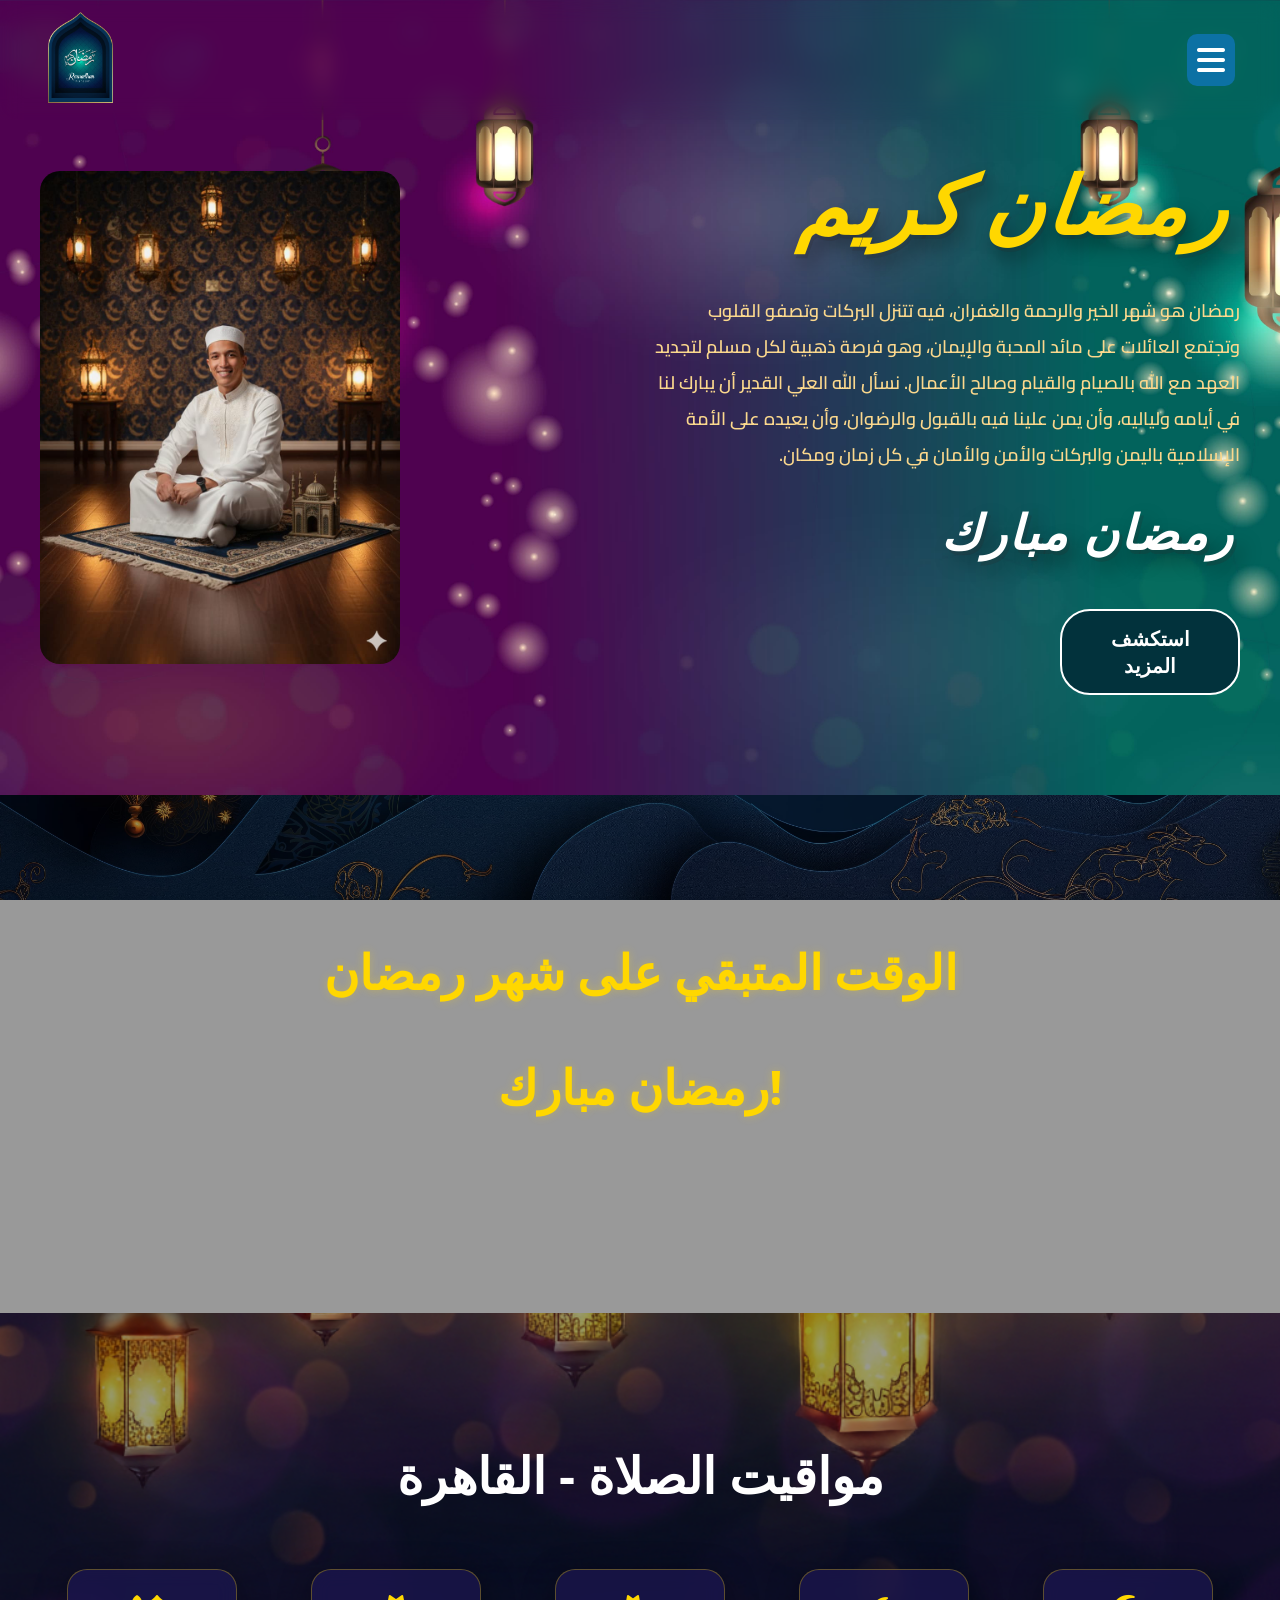
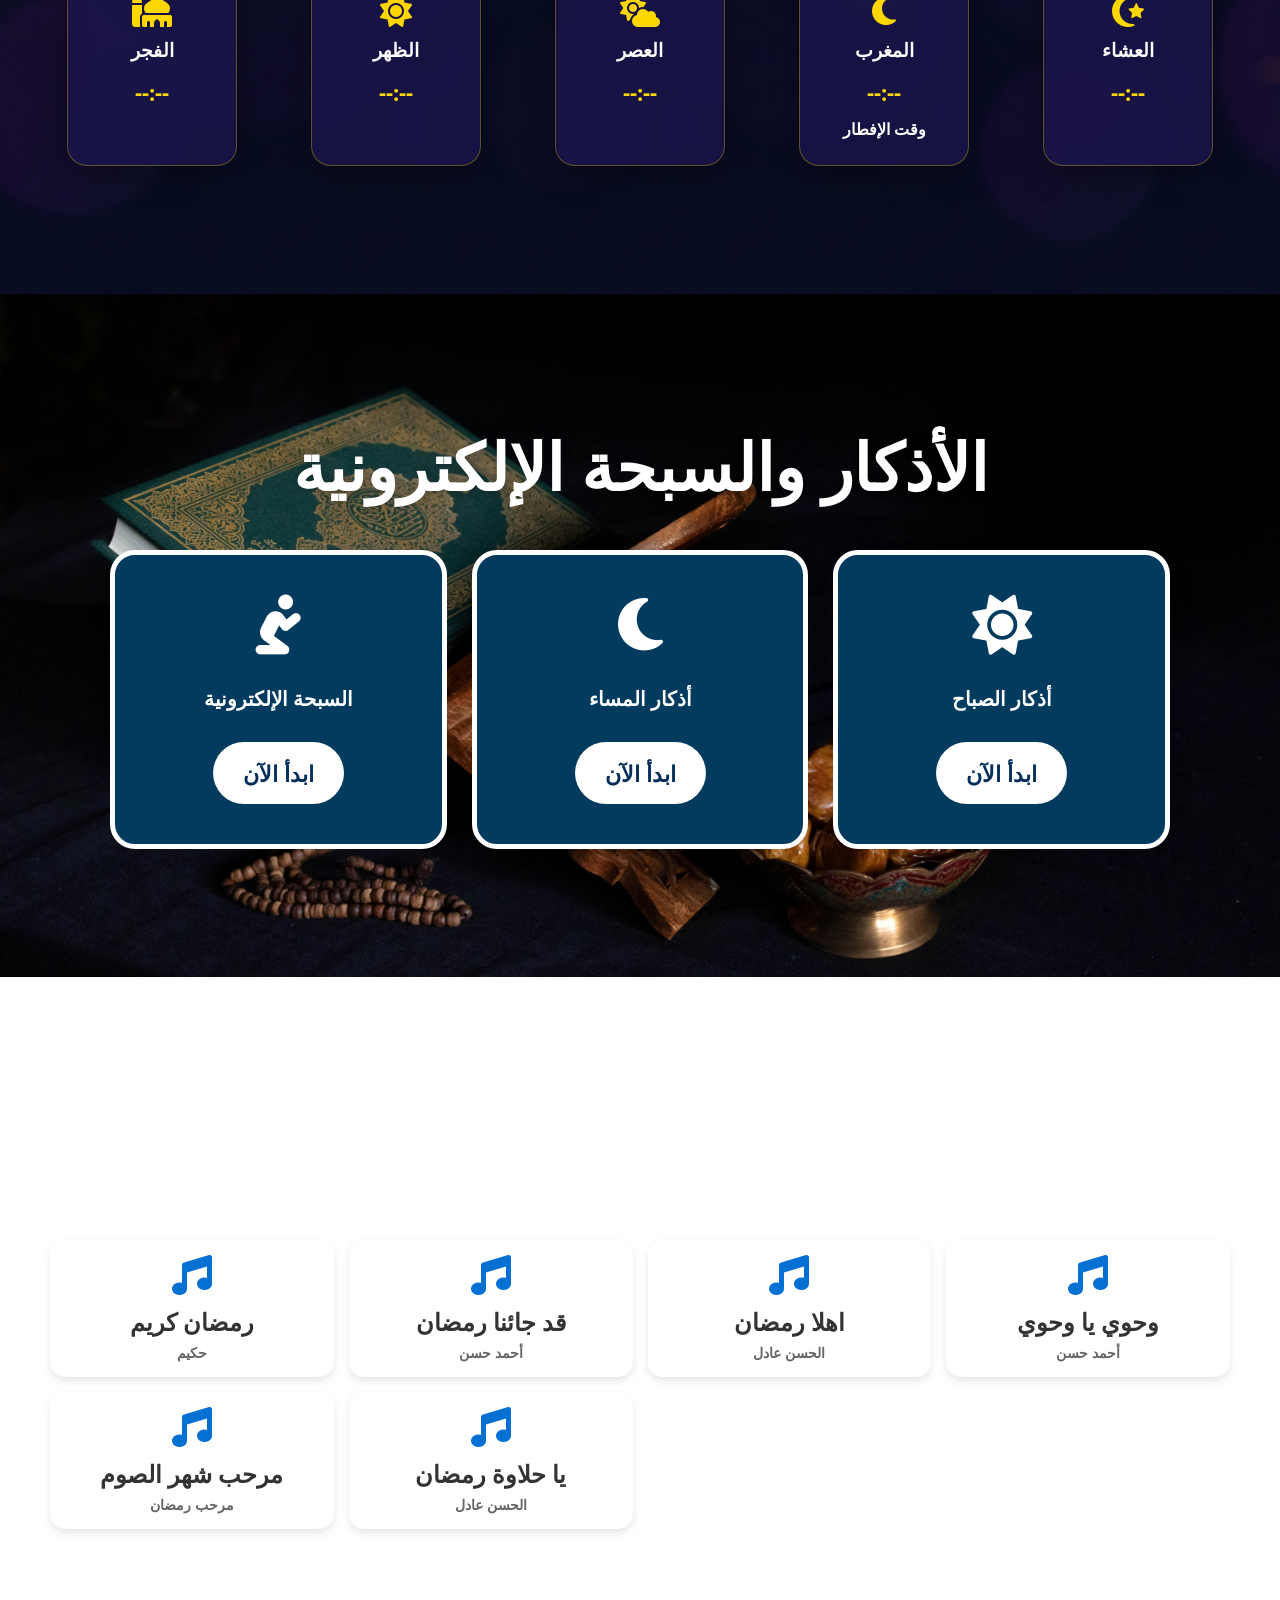
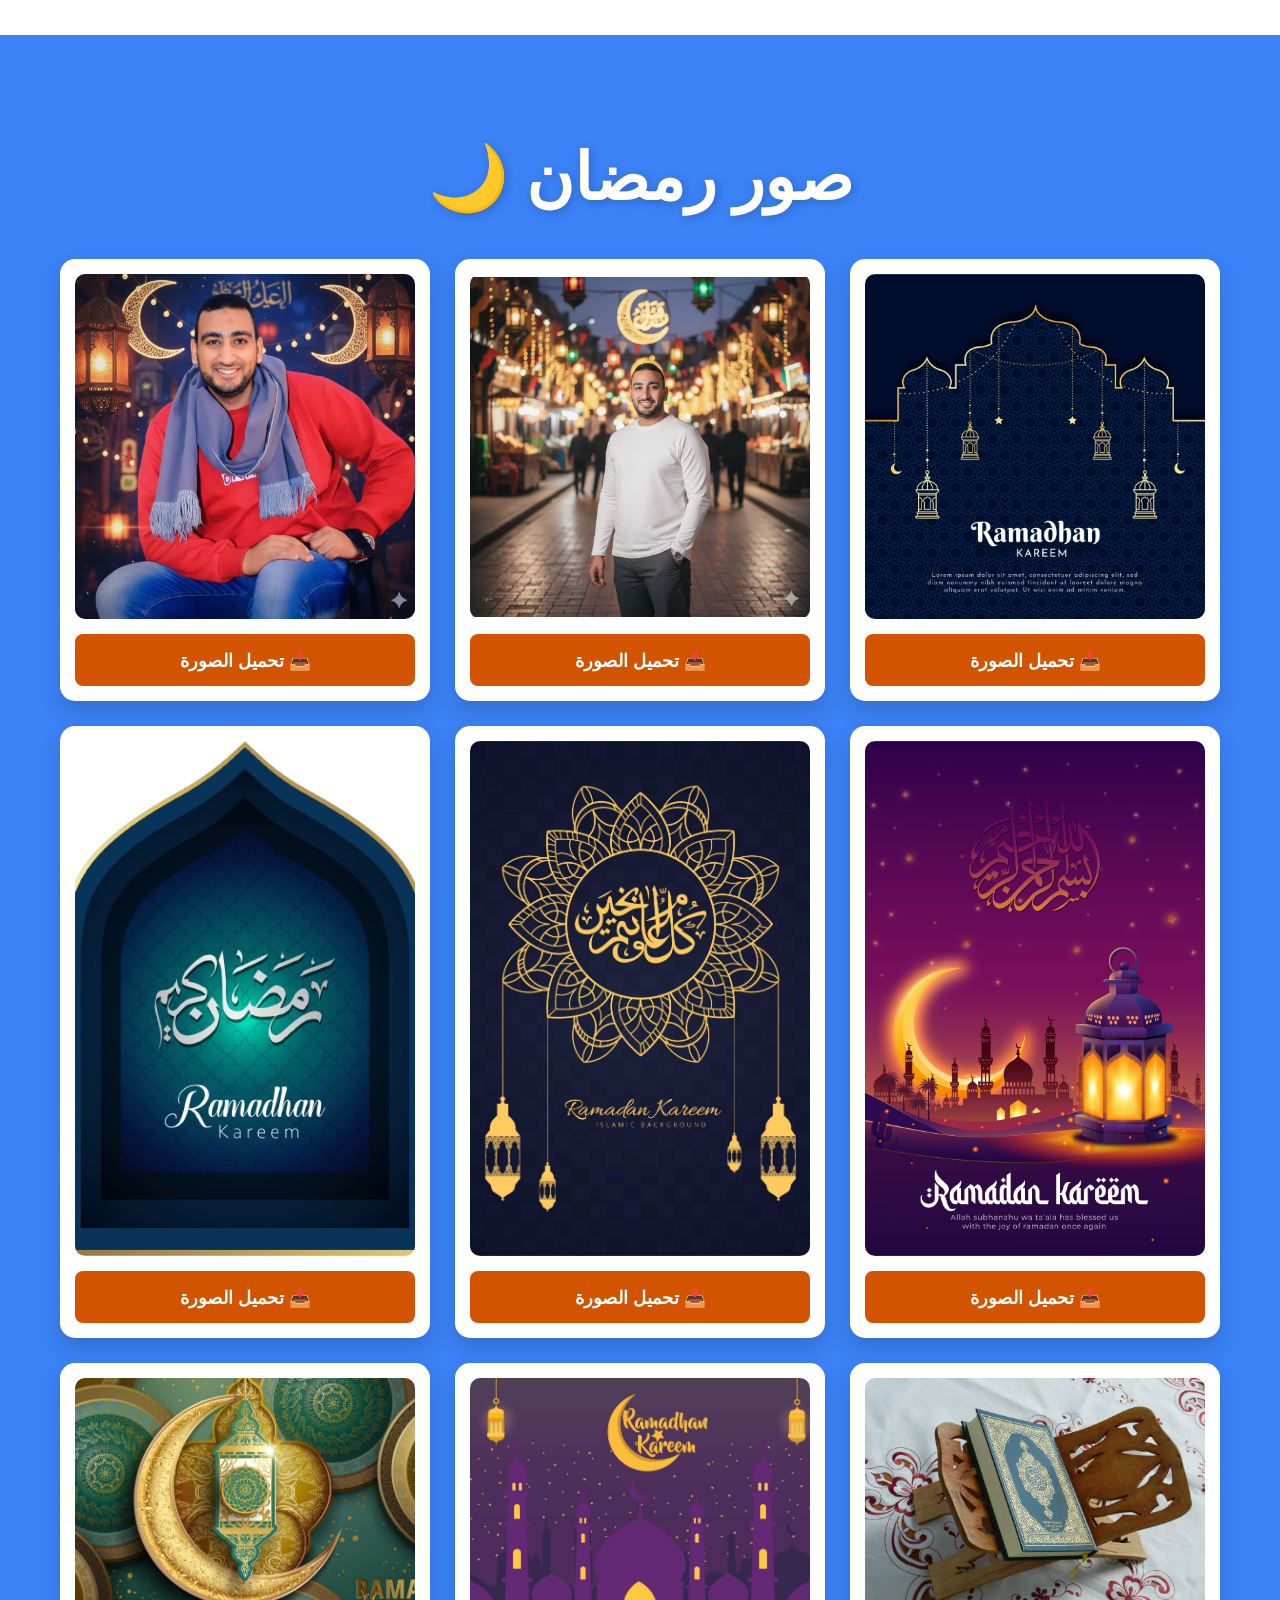
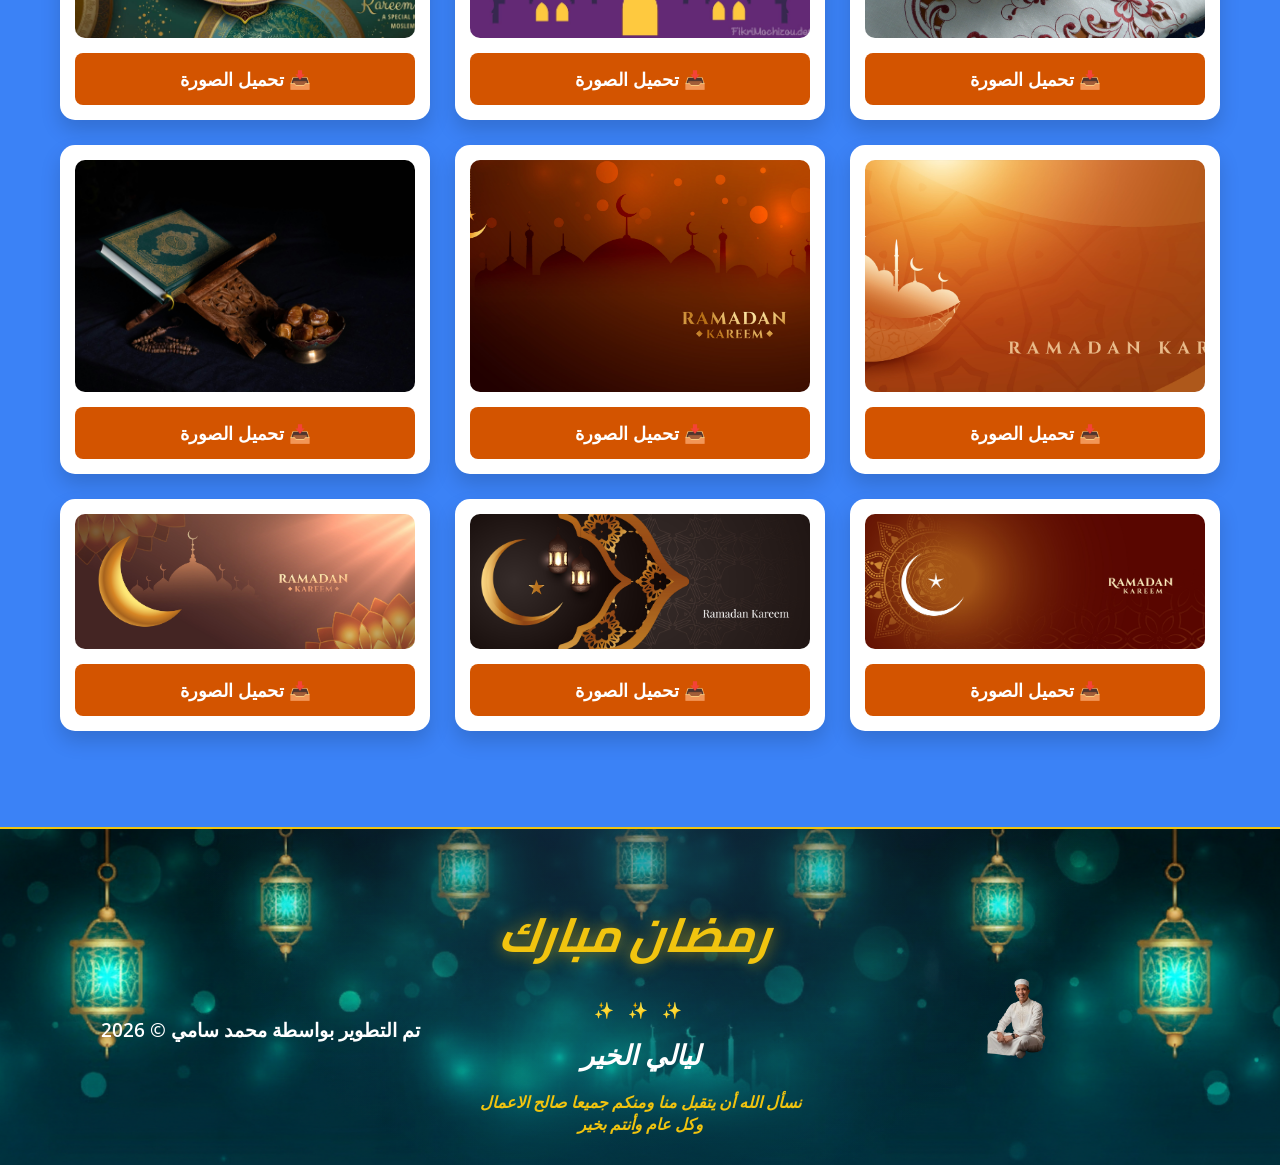
==== index.html @ 26d17625 "Add files via upload" ====
<!DOCTYPE html>
<html lang="en">
  <head>
    <meta charset="UTF-8" />
    <meta name="viewport" content="width=device-width, initial-scale=1.0" />
    <title>رمضان كريم</title>
    <!-- link CSS  -->
    <link rel="stylesheet" href="style.css" />

    <!-- Library fontawesome -->
<link rel="stylesheet" href="https://cdnjs.cloudflare.com/ajax/libs/font-awesome/6.5.1/css/all.min.css" />

    <!-- icons -->
    <link rel="shortcut icon" href="img/favicon.jpg" type="image/x-icon" />
  </head>
  <body>
    <!-- main start -->
    <main id="header-home">
      <!-- header satrt -->
      <section>
        <header class="header">
          <div class="logo">
            <a href="#home"><img src="img/Ramadan-removebg.png" loading="eager" alt="logo"/></a>
          </div>
          <div class="humburger">
            <i class="fa-solid fa-bars active"></i>
            <i class="fa-solid fa-xmark"></i>
          </div>
          <nav class="navbar">
            <ul>
              <li><a href="#home">الصفحه الرئيسيه</a></li>
              <li><a href="#time-in">الوقت المتبقي علي رمضان</a></li>
              <li><a href="#time-salah">مواقيت الصلاه</a></li>
              <li><a href="#azkar">الاذكار</a></li>
              <li><a href="#اغاني">أغاني رمضان</a></li>
              <li><a href="#gallery">صور رمضان</a></li>
            </ul>
          </nav>
        </header>
      </section>
      <!-- header end -->
      <!-- home Start -->
      <section id="home">
        <div class="container">
          <div class="home-all">
            <div class="home-text">
              <h1>رمضان كريم</h1>
              <p>
                رمضان هو شهر الخير والرحمة والغفران، فيه تتنزل البركات وتصفو
                القلوب وتجتمع العائلات على مائد المحبة والإيمان، وهو فرصة ذهبية
                لكل مسلم لتجديد العهد مع الله بالصيام والقيام وصالح الأعمال.
                نسأل الله العلي القدير أن يبارك لنا في أيامه ولياليه، وأن يمن
                علينا فيه بالقبول والرضوان، وأن يعيده على الأمة الإسلامية باليمن
                والبركات والأمن والأمان في كل زمان ومكان.
              </p>
              <h2>رمضان مبارك</h2>
              <a href="#azkar" class="btn">استكشف المزيد</a>
            </div>
            <img src="img/mohamed-home.jpg" loading="eager" alt="mohamed samy" />
          </div>
        </div>
      </section>
      <!-- home End -->
      <!-- العد التنازلي يبدأ -->
      <section  id="time-in">
        <div class="container">
          <h2>الوقت المتبقي على شهر رمضان</h2>
          <div id="countdown">
            <div class="time-box">
              <span id="days">00</span>
              <p>أيام</p>
            </div>
            <div class="time-box">
              <span id="hours">00</span>
              <p>ساعات</p>
            </div>
            <div class="time-box">
              <span id="minutes">00</span>
              <p>دقائق</p>
            </div>
            <div class="time-box">
              <span id="seconds">00</span>
              <p>ثواني</p>
            </div>
          </div>
        </div>
      </section>
      <!-- العد التنازلي ينتهي -->

      <!-- مواقيت الصلاه يبدأ  -->
      <section id="time-salah">
    <div class="container">
        <h2 class="titlee">مواقيت الصلاة - القاهرة</h2>
        <div class="prayer-cards-container">
            <div class="prayer-card">
                <div class="icon-box">
                  <i class="fas fa-mosque"></i>
                </div>
                <h3>الفجر</h3>
                <p id="fajr-time">--:--</p>
            </div>
            <div class="prayer-card">
                <div class="icon-box"><i class="fas fa-sun"></i></div>
                <h3>الظهر</h3>
                <p id="dhuhr-time">--:--</p>
            </div>
            <div class="prayer-card">
                <div class="icon-box"><i class="fas fa-cloud-sun"></i></div>
                <h3>العصر</h3>
                <p id="asr-time">--:--</p>
            </div>
            <div class="prayer-card highlight">
                <div class="icon-box"><i class="fas fa-moon"></i></div>
                <h3>المغرب</h3>
                <p id="maghrib-time">--:--</p>
                <small class="small1">وقت الإفطار</small>
            </div>
            <div class="prayer-card">
                <div class="icon-box"><i class="fas fa-star-and-crescent"></i></div>
                <h3>العشاء</h3>
                <p id="isha-time">--:--</p>
            </div>
        </div>
    </div>
  </section>
    <!-- مواقيت الصلاه ينتهي -->

    <!-- الاذكار يبدأ -->
  <section id="azkar" class="azkar-section">
    <div class="container">
        <h2 class="section-title">الأذكار والسبحة الإلكترونية</h2>
        
        <div class="azkar-grid">
            <div class="azkar-card">
                <i class="fas fa-sun"></i>
                <h3>أذكار الصباح</h3>
                <button class="btn-start" onclick="openAzkar('morning')">ابدأ الآن</button>
            </div>

            <div class="azkar-card">
                <i class="fas fa-moon"></i>
                <h3>أذكار المساء</h3>
                <button class="btn-start" onclick="openAzkar('evening')">ابدأ الآن</button>
            </div>

            <div class="azkar-card">
              <i class="fas fa-pray"></i>
                <h3>السبحة الإلكترونية</h3>
                <button class="btn-start" onclick="openSebhaModal()">ابدأ الآن</button>
            </div>
        </div>
    </div>

    <div id="azkar-modal" class="azkar-modal">
        <div class="modal-content">
            <span class="close-modal" onclick="closeAzkarModal()">&times;</span>
            <h2 id="modal-title">أذكار</h2>
            <div class="zekr-container">
                <div id="zekr-text" class="zekr-main-text">جاري التحميل...</div>
                <div class="zekr-counter-box" id="zekr-counter-click">
                    <span id="zekr-count-display">0</span>
                    <p>المتبقي</p>
                </div>
            </div>
           <div class="modal-controls">
            <button id="prev-btn" class="nav-btn">السابق</button>
            <button onclick="resetAzkarProgress()" class="reset-azkar-btn" title="إعادة للأول">
            <i class="fas fa-redo"></i>
          </button>
    
    <button id="next-btn" class="nav-btn">التالي</button>
</div>
            <div id="zekr-index" class="zekr-index">1 / 1</div>
        </div>
    </div>

    <div id="sebha-modal" class="azkar-modal">
        <div class="modal-content">
            <span class="close-modal" onclick="closeSebhaModal()">&times;</span>
            <h2>السبحة الإلكترونية</h2>
            
            <div class="sebha-container">
                <div class="sebha-display-large">
                    <span id="sebha-count-modal">0</span>
                    <p>إجمالي التسبيح</p>
                </div>
                <button class="main-sebha-btn" id="sebha-click-btn">اضغط للتسبيح</button>
                <button class="btn-reset-modal" id="reset-sebha-btn">
                    <i class="fas fa-sync-alt"></i> تصفير العداد
                </button>
            </div>
        </div>
    </div>
</section>
    <!-- الاذكار ينتهي -->
     
    <!-- اغاني رمضان تبدأ -->
    <div id="اغاني" class="all">

     
      <section id="ramadan-songs" class="container" style="margin-top: 40px;">
        <h2 style="text-align: center; color: #ffffff; font-size: 60px; margin-bottom: 35px;">اغاني رمضان</h2>
        <div id="songs-list" class="songs-grid">

        </div>
      </section>

<div id="music-modal" class="azkar-modal" style="display: none; align-items: center; justify-content: center;">
    <div class="modal-content video-wrapper">
        <span class="close-btn" onclick="closeMusicModal()">&times;</span>
        <div id="youtube-player"></div>
        <h3 id="song-title-display" style="margin-top:15px; text-align:center; color:#023b5d;"></h3>
    </div>
</div>
    </div>

    <!-- اغاني رمضان تنتهي -->

    <!-- صور رمضان تبدأ -->
   <section id="gallery" class="gallery-section">
    <h2 class="section-title">🌙 صور رمضان</h2>
    <div class="image-grid">
        
        <div class="card">
            <div class="img-container">
                <img src="img/mr2.jpg" alt="صورة رمضان">
            </div>
            <a href="img/mr2.jpg" download="mr2" class="download-btn">تحميل الصورة 📥</a>
        </div>

        <div class="card">
            <div class="img-container">
                <img src="img/mr1.jpg" style="object-fit: contain;" alt="صورة رمضان">
            </div>
            <a href="img/mr1.jpg" download="mr1" class="download-btn">تحميل الصورة 📥</a>
        </div>


        <div class="card">
            <div class="img-container">
                <img src="img/jh.jpg" alt="صورة رمضان">
            </div>
            <a href="img/jh.jpg" download="jh" class="download-btn">تحميل الصورة 📥</a>
        </div>

        <div class="card">
            <div class="img-container">
                <img src="img/Ramadan-removebg.png" alt="صورة رمضان">
            </div>
            <a href="img/Ramadan-removebg.png" download="Ramadan-removebg" class="download-btn">تحميل الصورة 📥</a>
        </div>


        <div class="card">
            <div class="img-container">
                <img src="img/hg.jpg" loading="lazy" alt="صورة رمضان">
            </div>
            <a href="img/hg.jpg" download="hg" class="download-btn">تحميل الصورة 📥</a>
        </div>

        <div class="card">
            <div class="img-container">
                <img src="img/b24.jpg" loading="lazy" alt="صورة رمضان">
            </div>
            <a href="img/b24.jpg" download="b24" class="download-btn">تحميل الصورة 📥</a>
        </div>

        <div class="card">
            <div class="img-container">
                <img src="img/wallpaperflare.com_wallpaper.jpg" loading="lazy" alt="صورة رمضان">
            </div>
            <a href="img/wallpaperflare.com_wallpaper.jpg" download="wallpaperflare.com_wallpaper" class="download-btn">تحميل الصورة 📥</a>
        </div>

        <div class="card">
            <div class="img-container">
                <img src="img/wallpaper.jpg" loading="lazy" alt="صورة رمضان">
            </div>
            <a href="img/wallpaper.jpg" download="wallpaper" class="download-btn">تحميل الصورة 📥</a>
        </div>

        <div class="card">
            <div class="img-container">
                <img src="img/pip.jpg" loading="lazy" alt="صورة رمضان">
            </div>
            <a href="img/pip.jpg" download="pip" class="download-btn">تحميل الصورة 📥</a>
        </div>

        <div class="card">
            <div class="img-container">
                <img src="img/qruan.jpg" loading="lazy" alt="صورة رمضان">
            </div>
            <a href="img/qruan.jpg" download="qruan" class="download-btn">تحميل الصورة 📥</a>
        </div>
        
        <div class="card">
            <div class="img-container">
                <img src="img/sl2.jpg" loading="lazy" alt="صورة رمضان">
            </div>
            <a href="img/sl2.jpg" download="sl2" class="download-btn">تحميل الصورة 📥</a>
        </div>
        
        <div class="card">
            <div class="img-container">
                <img src="img/slsl.jpg" alt="صورة رمضان">
            </div>
            <a href="img/slsl.jpg" download="slsl" class="download-btn">تحميل الصورة 📥</a>
        </div>

        <div class="card">
            <div class="img-container">
                <img src="img/sl5.jpg" alt="صورة رمضان">
            </div>
            <a href="img/sl5.jpg" download="sl5" class="download-btn">تحميل الصورة 📥</a>
        </div>

        <div class="card">
            <div class="img-container">
                <img src="img/fg.jpg" loading="lazy" alt="صورة رمضان">
            </div>
            <a href="img/fg.jpg" download="fg" class="download-btn">تحميل الصورة 📥</a>
        </div>

        <div class="card">
            <div class="img-container">
                <img src="img/sl.jpg" loading="lazy" alt="صورة رمضان">
            </div>
            <a href="img/sl.jpg" download="sl"  class="download-btn">تحميل الصورة 📥</a>
        </div>

    </div>
</section>
    <!-- صور رمضان تنتهي -->



        <!-- فوترر يبدأ -->
      <footer class="modern-footer">
    <div class="footer-overlay"></div>
    <div class="footer-content">
        <div class="footer-box profile-side">
            <div class="profile-frame">
                <img src="img/removebg.png" alt="Mohamed Sami">
            </div>
        </div>

    
        <div class="footer-box brand-side">
            <h2 class="ramadan-glow">رمضان مبارك</h2>
            <div class="stars-row">✨ ✨ ✨</div>
            <h3>ليالي الخير</h3>
            <p>نسأل الله أن يتقبل منا ومنكم جميعا صالح الاعمال وكل عام وأنتم بخير</p>
        </div>
        <div class="footer-box message-side">
            <p>تم التطوير بواسطة محمد سامي &copy; 2026</p>
        </div>
    </div>
</footer>
    <!-- فوترر ينتهي -->
    </main>
    <!-- main end -->
    <script src="main.js"></script>
  </body>
</html>
---- style.css ----
/* libarary Font Size */
@import url('https://fonts.googleapis.com/css2?family=Open+Sans:ital,wght@0,300..800;1,300..800&family=Oswald:wght@200..700&display=swap');

@import url('https://fonts.googleapis.com/css2?family=Cairo:wght@400;700&display=swap');


/* Normaly */
*{
    padding: 0;
    margin: 0;
    box-sizing: border-box;
    font-family: "Open Sans", sans-serif;
    scroll-behavior: smooth;
}

body{
  font-family: "Open Sans", sans-serif;
}

/* normaly Start */

ul{
  list-style: none;
}

a{
  text-decoration: none;
}
.container{
  max-width: 1200px;
  margin: auto;
}

/* تحديد عرض السكرول بار */
::-webkit-scrollbar {
    width: 10px; 
}

/* شكل الخلفية (المسار اللي بيمشي فيه السكرول) */
::-webkit-scrollbar-track {
    background: #03aeb4; 
    border-radius: 5px;
}

/* شكل "المقبض" نفسه (الجزء اللي بيتحرك) */
::-webkit-scrollbar-thumb {
    background: rgb(2, 59, 93); 
    border-radius: 10px;
    width: 10px;
    border: none;
}

/*  لما تعمل هفر عليه */
::-webkit-scrollbar-thumb:hover {
    background: rgb(5, 87, 135); 
    cursor: pointer;
}


#header-home{
background: url("img/bg.jpg");
    /* غير دي من 100vh لـ auto عشان الخلفية تنزل مع المحتوى مهما زاد */
    min-height: 100vh; 
    width: 100%;
    background-position: center;
    background-size: cover;
    background-attachment: fixed; /* حركة صايعة تخلي الخلفية ثابتة والكلام بيتحرك فوقيها */
    display: flex;
    flex-direction: column;
    z-index: 155;
}

#header-home::before{
      content: '';
  width: 100%;
  height: 100%;
  position: absolute;
  top: 0;
  left: 0;
  z-index: -1;
background-color: rgba(0, 0, 0, 0.2); 
}
/* header Start */
.header {
    position: fixed;
    top: 0;
    left: 0;
    width: 100%;
    height: 120px;
    display: flex;
    justify-content: space-between;
    align-items: center;
    padding: 0 6rem;
    font-weight: 700;
    color: white;
    /* الرقم ده كفاية جداً إنه يخليه فوق أي حاجة */
    z-index: 99999; 
    backdrop-filter: blur(10px);
    -webkit-backdrop-filter: blur(10px); /* عشان يشتغل على كل المتصفحات */
}


.logo img{
  width: 65px;
  transition: all 0.4s ease;
  cursor: pointer;
}

.logo img:hover{
  transform: scale(1.1);
}

.humburger {
  display: none;
}

.navbar ul {
  list-style: none;
  display: flex;
  justify-content: center;
  align-items: center;
  direction: rtl;
}

.navbar ul li a {
  color: #ffffff;
  text-decoration: none;
  margin: 0 15px;
  font-size: 21px;
  font-weight: 900;
  transition: all 0.3s ease;
  padding: 13px;

}

.navbar ul li a:hover{
  background-color: rgb(4, 79, 171);
  border-radius: 50px;
}

/* header End */





/* home Start */
#home {
padding-top: 140px; /* زودنا المسافة شوية عشان الهيدر */
    padding-bottom: 100px; /* عشان الصورة متخبطش في السيكشن اللي تحته */
    flex: 1; /* يخلي القسم ياخد باقي مساحة الشاشة */
    display: flex;
    align-items: center;
    direction: rtl;
}

#header-home #home .home-all{
  display: flex;
  justify-content: space-between;
  align-items: center;
}

#header-home #home .home-all .home-text p{
  width: 70%;
  margin: 20px 0;
  color: #fbd88d;
  line-height: 2;
  font-weight: 600;
  font-size: 18px;
  font-family: 'Cairo', sans-serif; /* خط كيرو روعة في العربي */
}
#header-home #home .home-all .home-text h1 {
    font-family: 'Oswald', sans-serif; 
    font-size: 5rem; 
    font-weight: 900; 
    color: #FFD700; 
    text-transform: uppercase;
    
    transform: skewX(-20deg); 
    
    text-shadow: 4px 4px 0px rgba(43, 42, 42, 0.2), 
                 10px 10px 20px rgba(0, 0, 0, 0.4);
                 
    display: inline-block;
    margin-bottom: 15px;
    letter-spacing: 2px; 
}

#header-home #home .home-all .home-text h2{
      font-family: 'Oswald', sans-serif; 
    font-size: 3rem; 
    font-weight: 900; 
    color: #ffffff; 
    text-transform: uppercase;
    
    transform: skewX(-15deg); 
    
    text-shadow: 4px 4px 0px rgba(43, 42, 42, 0.2), 
      10px 10px 20px rgba(0, 0, 0, 0.4);
                 
    display: inline-block;
    margin-bottom: 15px;
    letter-spacing: 2px; 
}

#header-home #home .home-all .home-text .btn {
  color: white;
  font-weight: 800;
  font-size: 20px;
  text-transform: uppercase;
  display: block;
  margin-top: 30px;
  padding: 14px 30px;
  width: 180px;
  text-align: center;
  border-radius: 30px;
  border: 2.5px solid white;
  background-color: rgb(2, 50, 60);
  transition: all 0.4s ease;
}

#header-home #home .home-all .home-text .btn:hover {
  background-color: transparent;
  color: white;
  transform: translateY(-3px); 
}


#header-home #home .home-all img{
    max-width: 30%;
  object-fit: contain; 
  border-radius: 20px;
  transition: all 0.3s ease;
}

#header-home #home .home-all img:hover{
  cursor: pointer;
  transform: scale(1.05);
}
/* home End */


/* مؤقت التنازلي بتاع رمضان يبدأ */
#time-in { 
    padding: 9rem 0; 
    background:url("img/time-in-ramdan.jpg")no-repeat center center/cover;
    overflow: hidden;
    position: relative;
    background-attachment: fixed;
    text-align: center;

}

#time-in::before{
  content: '';
  width: 100%;
  height: 100%;
  position: absolute;
  top: 0;
  left: 0;
  z-index: 1;
background-color: rgba(0, 0, 0, 0.4); 
}

/* ضروري تخلي المحتوى يظهر فوق الظل */
#time-in .container {
    position: relative;
    z-index: 2;
}

#time-in h2 {
    color: #FFD700;
    margin-bottom: 50px;
    font-size: 3rem;
    text-shadow: 0 0 10px rgba(255, 215, 0, 0.3);
}

#countdown {
    display: flex;
    justify-content: center;
    flex-wrap: wrap;
    gap: 25px;
    cursor: pointer;
}

.time-box {
    background: rgba(3, 55, 101, 0.8); 
    border: 1px solid #FFD700;
    padding: 20px;
    border-radius: 15px;
    min-width: 160px;
    min-height: 180px;
    box-shadow: 0 5px 15px rgba(0, 0, 0, 0.3);
    transition: 0.3s;
    
    display: flex;
    flex-direction: column; 
    justify-content: center; 
    align-items: center;
    gap: 10px; 
}

/* عشان نضمن إن مفيش هوامش تانية مضايقاك */
.time-box span, .time-box p {
    margin: 0;
    padding: 0;
}
.time-box:hover {
    transform: translateY(-8px);
    background: rgba(2, 66, 122, 0.8); 

    border-color: #FFD700;
    box-shadow: 0 0 20px rgba(255, 215, 0, 0.2);
}

.time-box span {
    display: block;
    font-size: 2.5rem;
    font-weight: bold;
   color: #ffffff; /* الأرقام بيضاء صريحة عشان تبان */
    text-shadow: 0 0 10px rgba(255, 255, 255, 0.3);
    font-family: 'Oswald', sans-serif;
}

.time-box p {
    color: #FFD700;
    margin: 0;
    font-size: 1.2rem;
    font-weight: 700;
}
/* مؤقت التانزلي بتاع رمضان ينتهي */


/* مواقيت الصلاه يبدأ */
#time-salah {
    padding: 8rem 2rem;
    background: url("img/time-set-in.png") no-repeat center center/cover;
    background-size: cover;
    background-position: center;
    background-attachment: scroll;
    text-align: center;
    position: relative;
    z-index: 2;
}

#time-salah::before{
  content: "";
  position: absolute;
  top: 0;
  left: 0;
    width: 100%;
  height: 100%;
  background-color: rgba(0, 0, 0, 0.4); 
  z-index: -1;

}

.titlee{
  color: rgb(255, 255, 255);
  font-size: 50px;
  text-align: center;
  margin: 0 2rem;
  margin-bottom: 60px;
  z-index: 2;
}

.prayer-cards-container {
    display: grid;
    grid-template-columns: repeat(auto-fit, minmax(170px, 1fr)); 
    justify-content: center; 
    justify-items: center; 
    gap: 20px; 
    margin: 0 auto; 
    max-width: 1200px; 
}
.prayer-card {
    background: rgba(29, 23, 83, 0.7); 
    backdrop-filter: blur(10px);
    -webkit-backdrop-filter: blur(10px);
    
    border: 1px solid rgba(255, 215, 0, 0.3); 
    border-radius: 20px;
    padding: 25px;
    width: 170px;
    transition: 0.4s ease;
    cursor: pointer;
    box-shadow: 0 8px 32px 0 rgba(0, 0, 0, 0.37); 
}

.prayer-card:hover {
    background: rgba(255, 215, 0, 0.1); 
    transform: translateY(-10px);
    border-color: #ffd9004b;
    box-shadow: 0 0 20px rgba(149, 127, 3, 0.088);
}

.prayer-card:hover {
    transform: translateY(-10px);
    border-color: #FFD700;
}

.prayer-card h3 { 
   color: #fff;
   margin-bottom: 10px; 
}
.prayer-card p { 
  color: #FFD700;
   font-size: 1.4rem;
    font-weight: bold;
    margin:15px 0 10px ;
}
.icon-box i { 
   font-size: 2rem;
   color: #FFD700;
    margin-bottom: 10px;
  }

.small1{
  display: block;
  color: white;
  font-weight: bold;
  font-size: 16px;
}  

/* مواقيت الصلاه ينتهي */


/* الاذكار يبدأ */

.azkar-section { 
    padding: 8rem 0; 
    background: #f9f9f9; 
    direction: rtl; 
    background: url("img/qruan.jpg") center center/cover no-repeat;
}

.azkar-section.show-bg{
    background: url("img/qruan.jpg") center center/cover no-repeat;

}

.zekr-main-text img {
    width: 100%;       
    height: 300px;   

    object-fit: contain; 
    background: #fdfdfd; 
    border-radius: 20px;
}


.section-title { 
    text-align: center; 
    margin-bottom: 65px; 
    /* اللون الأزرق الملكي اللي بيطفي في العين وشكله شيك */
    color: #ffffff !important;
    font-size: 3.5rem; 
    font-weight: 800;
    text-shadow: 2px 2px 10px rgba(0, 0, 0, 0.2);
}

/* شبكة الكروت */
.azkar-grid { 
    display: grid; 
    grid-template-columns: repeat(auto-fit, minmax(280px, 1fr)); 
    gap: 25px; 
    max-width: 1100px; 
    margin: 0 auto; 
    padding: 0 20px; 
}

.azkar-grid h3{
  font-size: 20px;
  color: white;
}

/* تصميم الكارت الواحد */
.azkar-card { 
    padding: 40px 50px; 
    border-radius: 25px; 
    text-align: center; 
    box-shadow: 0 10px 30px rgba(0,0,0,0.05); 
    transition: 0.3s; 
    border: 5px solid #ffffff;
    background-color: #023b5d; 
    cursor: pointer;
}

.azkar-card:hover { 
    transform: translateY(-10px); 
}

.azkar-card i { 
    font-size: 60px; 
    font-weight: 700;
    color: #ffffff; 
    margin-bottom: 30px; 
}

.btn-start { 
    margin:  30px 0 0;
    background: #ffffff; 
    color: #032f5b; 
    border: none; 
    padding: 16px 30px; 
    border-radius: 50px; 
    cursor: pointer; 
    font-weight: 800; 
    font-size: 22px;
    transition: 0.2s;
}

.btn-start:hover{
  background-color: #1a72ca;
  color: white;
}

/* =========================================
   2. النوافذ المنبثقة (Modal) - عام
   ========================================= */
.azkar-modal { 
    display: none; 
    position: fixed; 
    z-index: 999999; 
    left: 0; 
    top: 0; 
    width: 100%; 
    height: 100%; 
    background: rgba(0,0,0,0.85); 
    align-items: center; 
    justify-content: center; 
    backdrop-filter: blur(5px); 
}

.modal-content { 
    background: #fff; 
    width: 90%; 
    max-width: 550px; 
    padding: 40px; 
    border-radius: 30px; 
    position: relative;
    margin: 0 1rem;
    text-align: center; 
}

.close-modal { 
    position: absolute; 
    top: 20px; 
    left: 25px; 
    font-size: 30px; 
    cursor: pointer; 
    color: #ffffff; 
    background-color: rgb(255, 0, 0);
    border-radius: 50%;
    width: 40px;
    height: 40px;
}



/* =========================================
   3. تفاصيل مودال الأذكار (Zekr)
   ========================================= */

#modal-title{
  color: black;
  font-size: 25px;
  font-weight: 800;
}   
.zekr-main-text { 
    font-size: 1.8rem; 
    line-height: 1.7; 
    min-height: 120px; 
    margin: 30px 0; 
    margin-top: 10px;
    font-weight: 600; 
    color: #333;
}

.zekr-counter-box { 
    background: #03aeb4; 
    color: #fff; 
    width: 100px; 
    height: 100px; 
    border-radius: 50%; 
    margin: 0 auto 30px; 
    display: flex; 
    gap: 2px;
    flex-direction: column; 
    justify-content: center; 
    cursor: pointer; 
    user-select: none;
    font-weight: 800;
    font-size: 19px;
}

.modal-controls { 
    display: flex; 
    justify-content: space-between; 
    gap: 20px;
    margin-bottom: 15px; 
}

/* أزرار التالي والسابق */
.nav-btn { 
    flex: 1; 
    background: #023b5d; 
    color: #fff; 
    border: none; 
    max-width: 200px;
    margin: auto;
    padding: 13px 10px; 
    border-radius: 12px; 
    cursor: pointer; 
    font-weight: 700;
    font-size: 18px; 
}

/* حالة الأزرار المعطلة (أول أو آخر ذكر) */
.nav-btn:disabled {
    background-color: #cccccc !important;
    color: #666666 !important;
    cursor: not-allowed;
    opacity:1;
}


.sebha-display-large { 
    background: #f0f9fa; 
    width: 70%;
    margin: auto; 
    padding: 20px; 
    border-radius: 20px; 
    border: 2px solid #03aeb4; 
    margin-bottom: 20px; 
}

.sebha-display-large span { 
    font-size: 4rem; 
    font-weight: bold; 
    color: #023b5d; 
    font-family: 'Oswald', sans-serif; 
}

.zekr-index{
  color: rgb(0, 0, 0);
  font-weight: 700;
  font-size: 20px;
}

.main-sebha-btn { 
    width: 130px; 
    height: 130px; 
    background: #023b5d; 
    color: white; 
    border: none; 
    border-radius: 50%; 
    font-size: 1.3rem; 
    font-weight: bold; 
    cursor: pointer; 
    box-shadow: 0 10px 20px rgba(2, 59, 93, 0.3); 
    margin-bottom: 20px; 
    margin-left: 30px;
    transition: 0.3s;
  }
  .main-sebha-btn:hover{
    background-color: #064f79;
  }
.main-sebha-btn:active { 
      transform: scale(0.95); 
  }
.sebha-container p{
  font-weight: 600;
  font-size: 18px;
}


.azkar-modal .modal-content h2{
  font-size: 25px;
  margin-bottom: 20px;
  font-weight: 800;
}

.btn-reset-modal { 
    background: #ff4757; 
    color: white; 
    border: none; 
    padding: 15px 20px; 
    border-radius: 10px; 
    font-size: 20px;
    font-weight: 700;
    cursor: pointer; 
    font-weight: bold;
}

.btn-reset-modal:hover{
  background-color: red;
}



.reset-azkar-btn {
    background: #023b5d; 
    color: white;
    border: none;
    width: 50px;
    height: 50px; 
    border-radius: 50%; 
    cursor: pointer;
    display: flex;
    align-items: center;
    justify-content: center;
    transition: 0.2s;
    font-size: 2rem;
}

.reset-azkar-btn:hover {
    background: #ff4757; 
    transform: rotate(45deg); 
}
/* الاذكار ينتهي */




/* اغاني رمضان تبدأ  */
/* شبكة كروت الأغاني */
.all{
  padding: 6rem 0;
  position: relative;
  z-index: 5000;
}

.all.show-bg{
    background: url("img/sss.png") center center/cover no-repeat;
}

.all::before{
  content: "";
  position: absolute;
  top: 0;
  left: 0;
    width: 100%;
  height: 100%;
  z-index: -1;
}
.songs-grid {
    display: grid;
    grid-template-columns: repeat(auto-fit, minmax(250px, 1fr));
    gap: 15px;
    padding: 10px;
}

.close-btn {
    background-color: red;
    width: 40px;        
    height: 40px;        
    border-radius: 50%;   
    color: white;
    cursor: pointer;
    display: flex;        
    align-items: center;
    justify-content: center;
    border: none;         
    transition: 0.3s;
    margin-bottom: 10px;
    font-size: 24px;
    font-weight: 700;
}

/* حركة شياكة لما تلمس الزرار */
.close-btn:hover {
    background-color: darkred;
    transform: scale(1.1);
}
.song-card {
    background: #ffffff;
    border-radius: 15px;
    padding: 15px;
    text-align: center;
    box-shadow: 0 4px 8px rgba(0,0,0,0.1);
    transition: 0.3s;
    cursor: pointer;
}

.song-card:hover {
    transform: translateY(-5px);
    box-shadow: 0 6px 12px rgba(0,0,0,0.15);
}

.song-card i {
    font-size: 2.5rem;
    color: #0570d4;
    margin-bottom: 10px;
    display: block;
}

.song-card h4 {
    font-size: 1.5rem;
    color: #333;
    margin: 5px 0;
}

/* تنسيق فيديو اليوتيوب ليكون متجاوب */
.video-wrapper {
    width: 90%;
    max-width: 500px;
    padding: 20px !important;
}

#youtube-player {
    position: relative;
    padding-bottom: 56.25%; /* نسبة 16:9 */
    height: 0;
    overflow: hidden;
    border-radius: 10px;
    background: #000;
}

#youtube-player iframe {
    position: absolute;
    top: 0;
    left: 0;
    width: 100%;
    height: 100%;
}
/* اغاني رمضان تنتهي */


/* =========================================
   قسم صور رمضان - النسخة المعدلة للموبايل
   ========================================= */

.gallery-section {
    padding: 6rem 0;
    text-align: center;
    background-color: #3b82f6; /* لونك المفضل */
    position: relative;
    z-index: 10; /* رفعنا السيكشن كله عشان م يختفيش ورا الفوتر */
}


.section-title {
    color: white !important;
    font-size: clamp(35px, 8vw, 65px); /* حجم مرن عشان الموبايل */
    margin-bottom: 40px;
    font-weight: bold;
}

.image-grid {
    display: grid;
    grid-template-columns: repeat(auto-fit, minmax(280px, 1fr));
    gap: 25px;
    max-width: 1200px;
    margin: 0 auto;
    padding: 0 20px;
    position: relative;
    z-index: 11;
}

.card {
    background: white;
    padding: 15px;
    border-radius: 15px;
    box-shadow: 0 10px 20px rgba(0,0,0,0.15);
    display: flex;
    flex-direction: column;
    gap: 15px;
    transition: transform 0.3s ease;
    position: relative;
    z-index: 12;
    /* ده بيضمن إن الموبايل يحس باللمسة جوه الكارت */
    pointer-events: auto !important; 
}



.img-container {
    width: 100%;
    height: 400px; /* طول ثابت عشان الزرار م يهربش */
    height: 100%;
    overflow: hidden;
    border-radius: 10px;
    cursor: pointer;
    position: relative;
}

.img-container img {
    width: 100%;
    height: 100%;
    object-fit: cover;
    transition: transform 0.4s ease;
}

.img-container:hover img {
    transform: scale(1.1) rotate(2deg);
}

.download-btn {
    background-color: #d35400; /* لونك البرتقالي */
    color: white !important;
    text-decoration: none;
    padding: 14px;
    border-radius: 8px;
    font-weight: bold;
    font-size: 1.1rem;
    transition: all 0.3s ease;
    display: block;
    border: none;
    /* أهم جزء للموبايل */
    position: relative;
    z-index: 99; /* أعلى طبقة عشان صباعك يلمسها فوراً */
    cursor: pointer;
    touch-action: manipulation; /* بيحسن استجابة اللمس */
}

.download-btn:hover {
    background-color: #e67e22;
    transform: scale(1.02);
}

/* تعديل الفوتر (ضروري جداً) */
.modern-footer {
    z-index: 1 !important; /* نزلنا الفوتر تحت الصور */
    position: relative;
}

/* =========================================
   نهاية قسم الصور
   ========================================= */

/* فوتر يبدأ */

/* استجابة الموبايل */
@media (max-width: 768px) {
    .footer-content {
        grid-template-columns: 1fr;
        gap: 30px;
    }
}
.modern-footer {
    position: relative;
    padding: 60px 0 30px;
    background: #0a1118; /* لون ليلي غامق */
    color: white;
    overflow: hidden;
    direction: rtl;
    border-top: 2px solid #f1c40f;
    position: relative;
    z-index: 999;
}

.modern-footer.show-bg{
    background: url("img/Gemini_Generated_Image_v3td9ev3td9ev3td.png") center center/cover no-repeat;
}


.modern-footer::before{
  content: "";
  position: absolute;
  top: 0;
  left: 0;
    width: 100%;
  height: 100%;
  z-index: -1;
}


/* حركة الخلفية */
.footer-overlay {
    position: absolute;
    top: 0; left: 0; width: 100%; height: 100%;
    background: radial-gradient(circle at 50% -20%, #1a3a5a 0%, transparent 60%);
    opacity: 0.6;
}

.footer-content {
    position: relative;
    z-index: 2;
    display: grid;
    grid-template-columns: repeat(auto-fit, minmax(250px, 1fr));
    gap: 40px;
    max-width: 1100px;
    margin: 0 auto;
    text-align: center;
    align-items: center;
}
.profile-frame {
    width: 130px;
    height: 130px;
    margin: 0 auto;
    border-radius: 20px; /* الشكل الأصلي */
    overflow: hidden; /* عشان الصورة متطلعش بره الحواف */
    transition: all 0.4s ease-in-out; /* نعومة الحركة */
    cursor: pointer;
}

.profile-frame img {
    width: 100%;
    height: 100%;
    object-fit: cover;
    transition: all 0.4s ease-in-out;
}

/* التعديل الجمدان هنا: لما تلمس الحاوية */
.profile-frame:hover {
    border-radius: 50%; /* تتحول لدائرة كاملة */
    transform: scale(1.1) rotate(1deg); /* تكبر وتلف سنة بسيطة */
    box-shadow: 0 0 20px #f1c40f; /* تعمل إضاءة ذهبية */
        border: 2px solid #f1c40f;

}

.profile-frame:hover img {
    transform: scale(1.2); /* الصورة تعمل زووم جوه الدائرة */
}

.lantern-icon {
    font-size: 2.5rem;
    margin-top: 15px;
    filter: drop-shadow(0 0 10px #f1c40f);
}



/* النص اللي بينور */
.ramadan-glow {
    transform:skewX(-20deg) ;
    font-family: 'Cairo', sans-serif;
    font-size: 3rem;
    color: #f1c40f;
    text-shadow: 0 0 15px rgba(241, 196, 15, 0.6);
    margin-bottom: 20px;
}


.stars-row {
    color: #f1c40f;
    margin-bottom: 15px;
    letter-spacing: 5px;
}

.message-side p {
    font-size: 1.2rem;
    font-weight: 600;
    color: white;
    margin-top: 35px;
}

.brand-side h3 {
    font-size: 1.7rem;
    color: #fff;
    font-style: italic;
    margin-bottom: 18px;
}

.brand-side p {
    font-size: 1rem;
    font-weight: 600;
    color: #f1c40f;
    font-style: italic;
}



/* فوتر ينتهي */






/* media Start */


/*media Special Start*/
@media (max-width: 1300px) {
  .header {
    padding: 0 3rem;
    position: relative;
    position: fixed;
  }
  
  .humburger {
    display: block;
    cursor: pointer;
    font-size: 25px;
    width: 45px;
    height: 45px;
    position: relative;
  }
  
  .humburger i {
    position: absolute;
    inset: 0;
    margin: auto;
    width: max-content;
    height: max-content;
    opacity: 0;
    transition: 0.3s ease;
    font-size: 32px;
    background-color: rgb(12, 113, 164);
    padding: 10px;
    border-radius: 10px;
  }


  .humburger i.active {
    opacity: 1;
    transform: rotate(180deg);
  }

  .navbar {
            /* لو القائمة مش مفتوحة، خليها مختفية تماماً ومتاخدش مساحة لمس */
        visibility: hidden; 
        pointer-events: none; 
    background-color: rgb(2, 114, 134);
    position: absolute;
    top: 115px;
    left: 0;
    width: 100%;
    padding: 15px 3rem;
    opacity: 0;
    transition: 0.3s ease;
    
  }
  
    .navbar.active {
    visibility: visible !important;
    pointer-events: auto !important;
    opacity: 1 !important;
}
  
  
  .navbar ul {
    display: block;
  }

  .navbar ul li {
    margin: 35px 0;
    border-bottom: 1px solid #a4a4a4;
    padding-bottom: 20px;
  }



  .navbar ul li:last-child {
    border-bottom: none;
  }

  .navbar ul li a {
    margin: 0;
  }
  .navbar ul li a:hover{
    background-color:rgb(2, 58, 89)  !important;

  }
}

/*media Special End*/



@media (max-width:1260px){
#header-home #home .home-all{
    flex-direction: column;
    margin-top: 2rem;
}

#header-home #home .home-all .home-text{
    text-align: center;
    margin-bottom: 2rem;
    order: 2;
    margin-top: 1.5rem;


}
#header-home #home .home-all .home-text p{
    margin: auto;
}

#header-home #home .home-all .home-text .btn{
    margin:20px auto;
    
}
  #header-home #home .home-all img{
    order: 1;
  }
  #header-home #home .home-all .home-text h2{
    margin: 20px 0 25px;
  }

}



@media (max-width:780px) {

.header {
    backdrop-filter: blur(0);
    -webkit-backdrop-filter: blur(0);
    transition: all 0.2s ease; 
}


.header:has(.navbar.active) {
    backdrop-filter: blur(15px) !important;
    -webkit-backdrop-filter: blur(15px) !important;
    background-color: rgba(0, 0, 0, 0.3); 
}
  #header-home #home .home-all img{
    max-width: 90%;
    margin: 0 0.5rem;
}
}


@media (max-width:400px) {
.brand-side p{
    width: 320px;
    margin: auto;
}

.songs-grid{
    margin: 0.5rem;
}


}


/* media End */
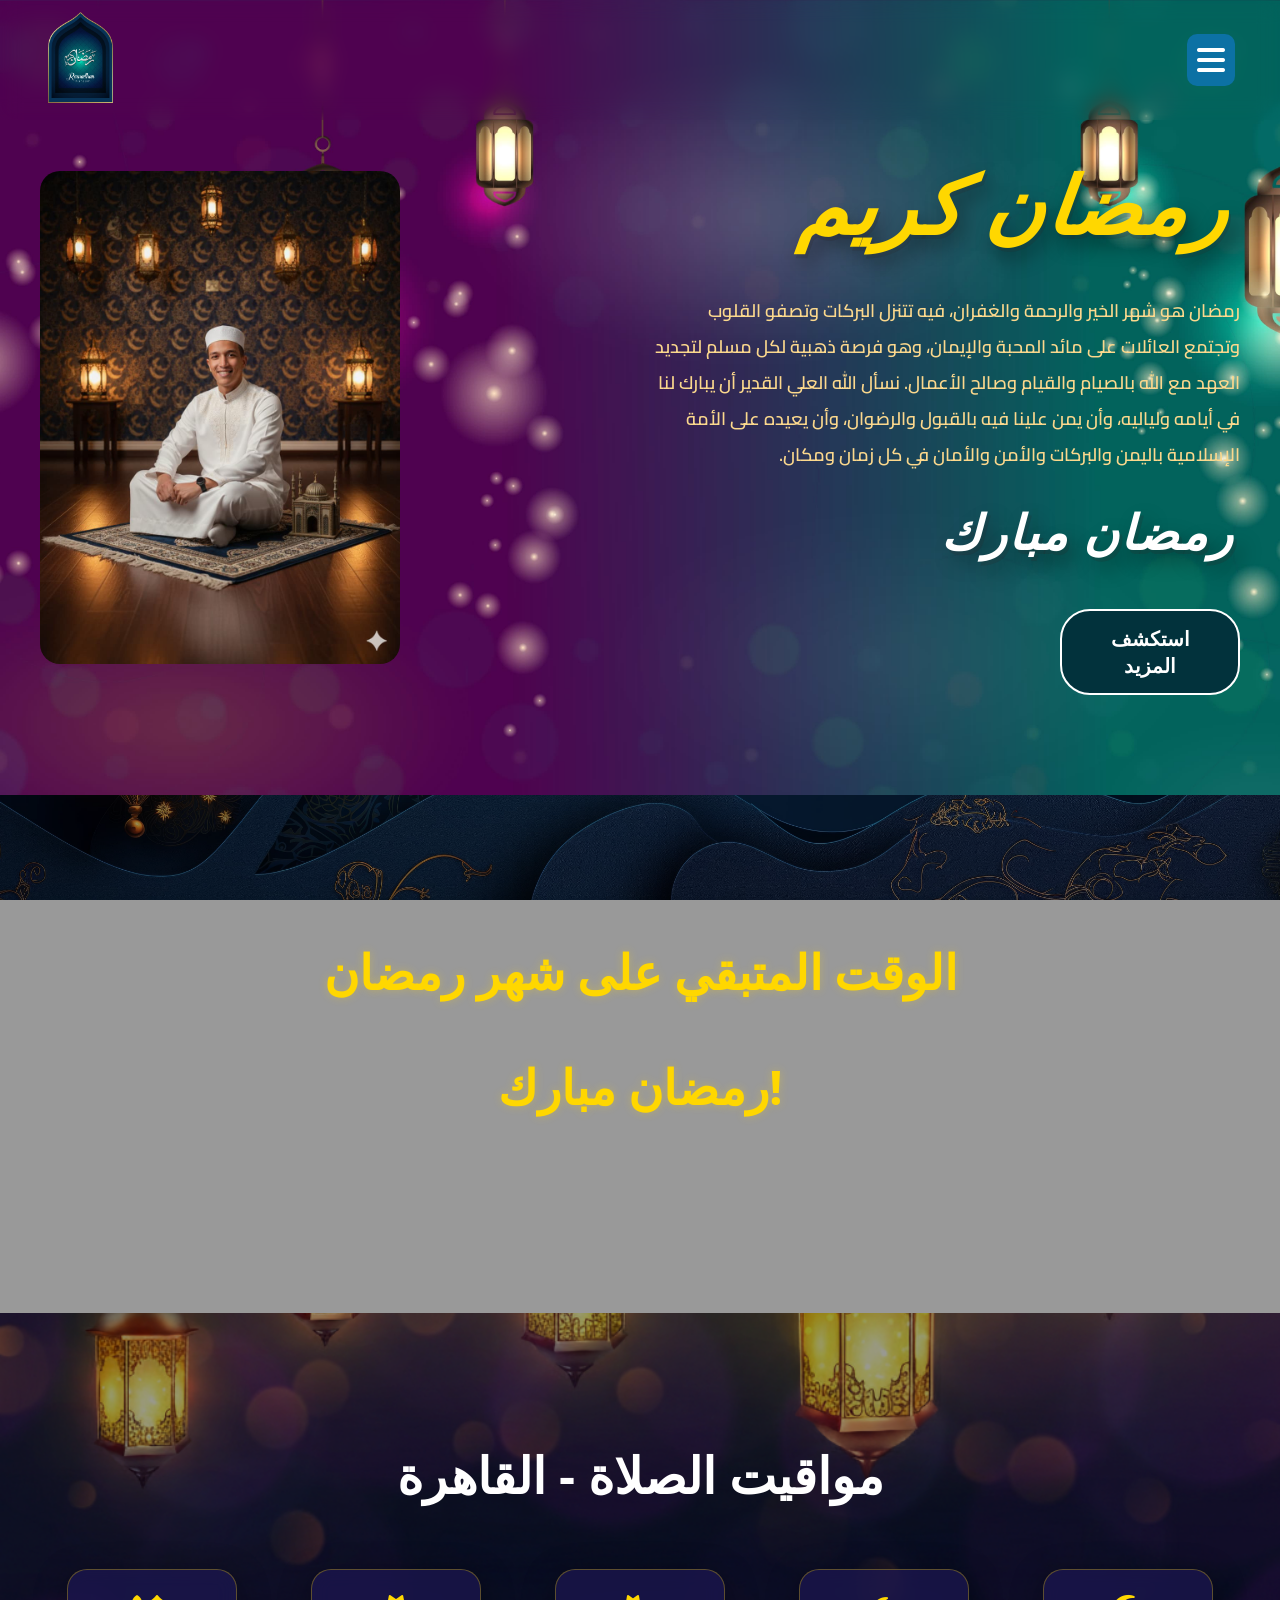
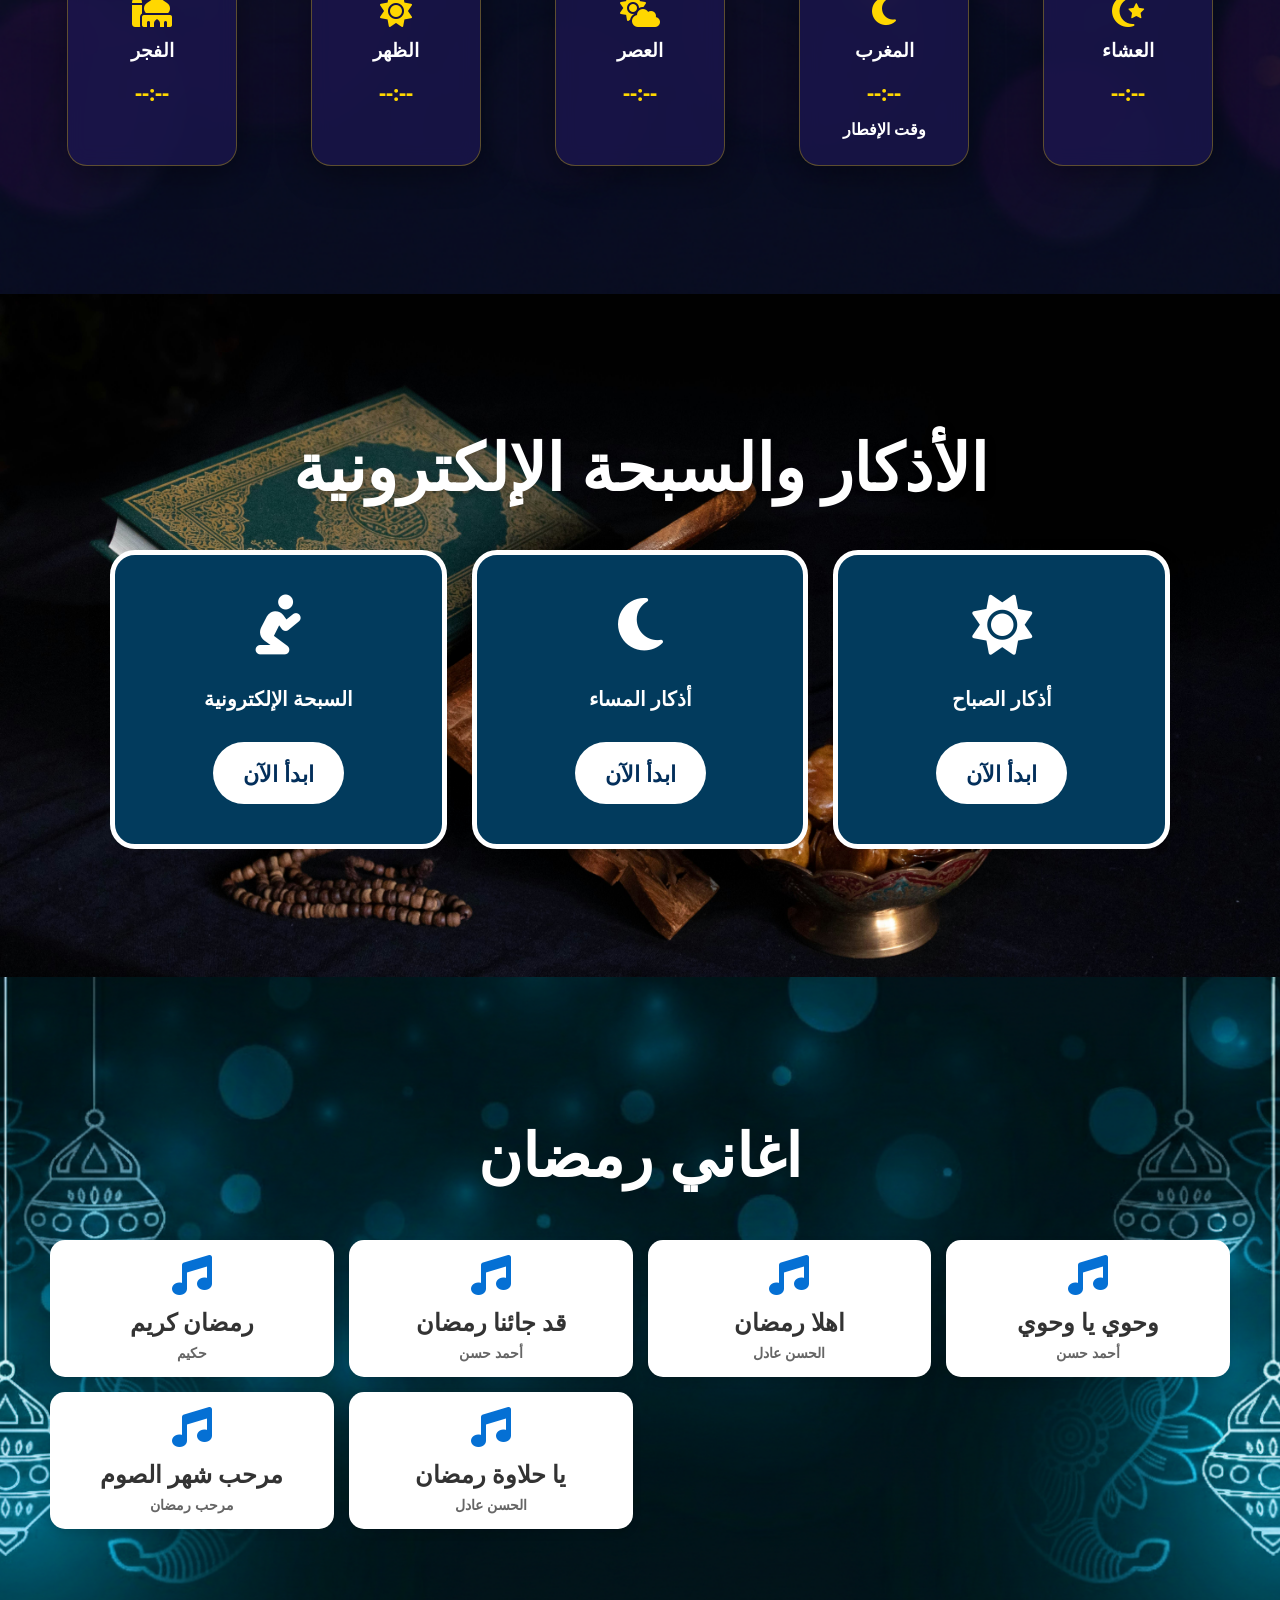
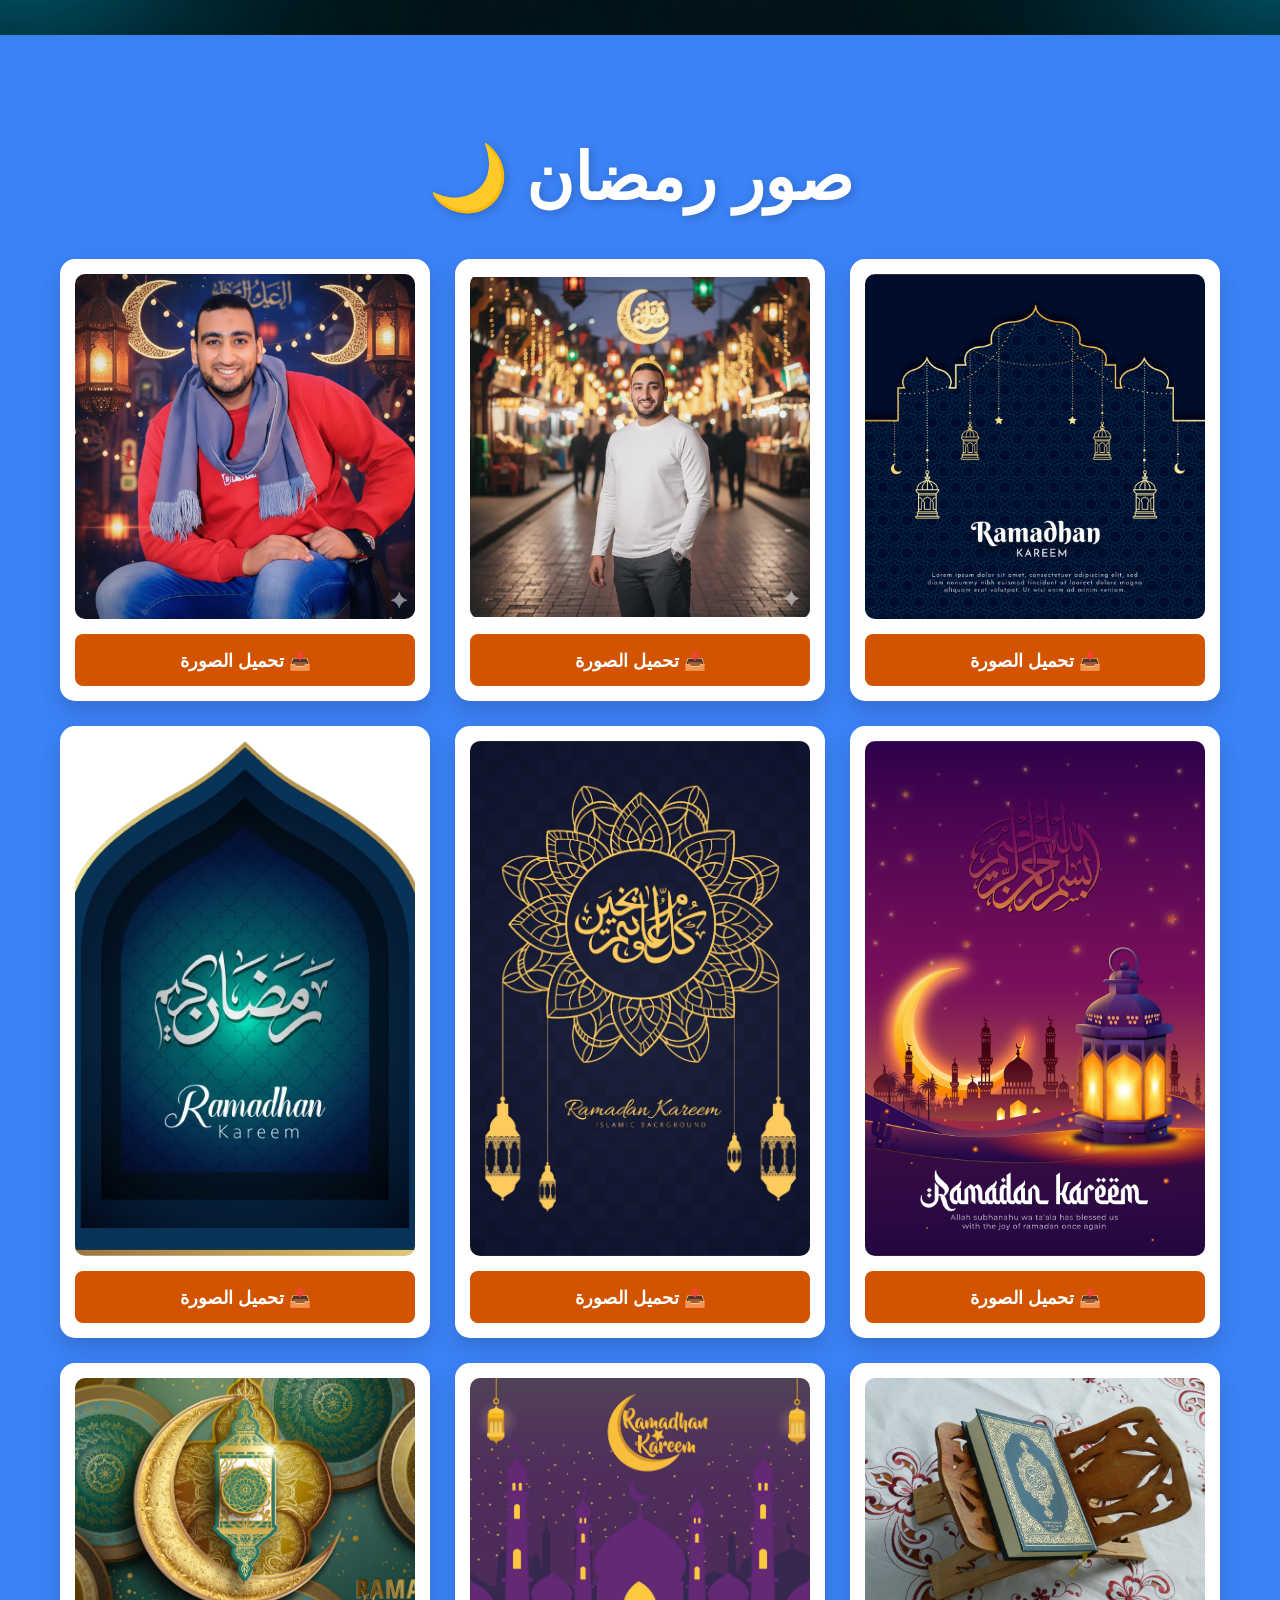
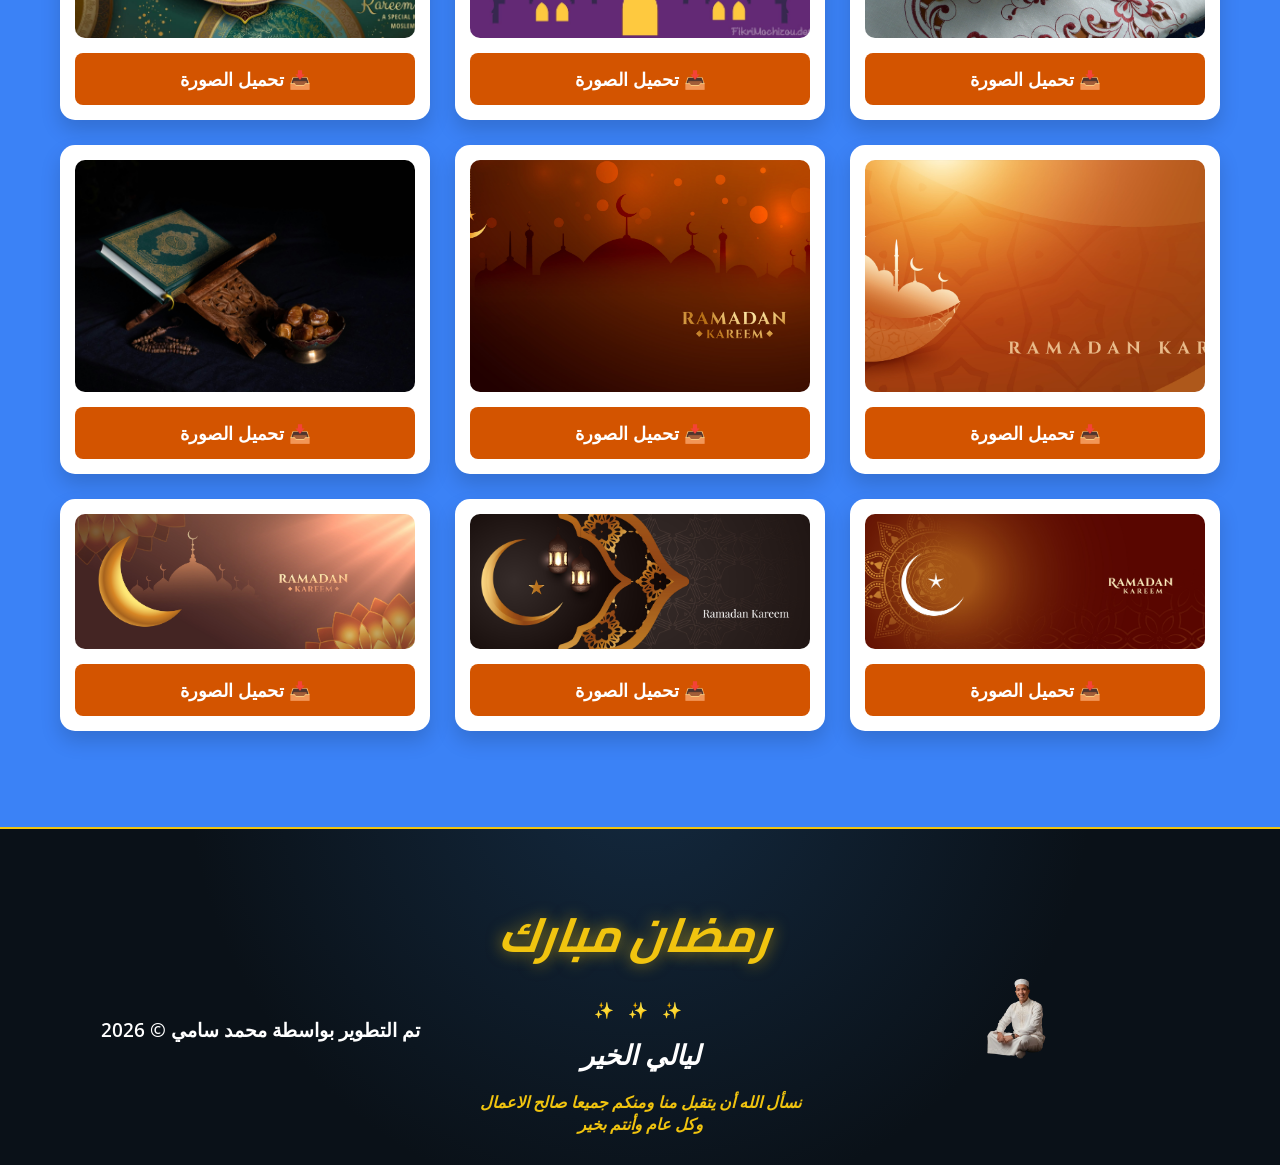
==== commit 833efb92: "Add files via upload" ====
--- a/index.html
+++ b/index.html
@@ -1,6 +1,19 @@
 <!DOCTYPE html>
 <html lang="en">
   <head>
+    <meta name="description" content="  محمد سامي - إمساكية، مواقيت الصلاة، أذكار، وسبحة إلكترونية. صمم بواسطة محمد سامي.، مواقيت الصلاة،">
+
+<meta name="keywords" content="رمضان 2026, مواقيت الصلاة, أذكار الصباح والمساء, سبحة الكترونية, محمد سامي, Mohamed Samy, Ramadan 2026">
+
+<meta name="author" content="Mohamed Samy">
+<meta name="robots" content="index, follow">
+
+<meta property="og:title" content="موقع رمضان 2026 | محمد سامي">
+<meta property="og:description" content="كل ما يحتاجه المسلم في رمضان في مكان واحد.">
+
+<meta property="og:image" content="img/logo.png"> <meta property="og:url" content="https://mohamedsamy2026.github.io/ramadan/">
+<meta property="og:type" content="website">
+
     <meta charset="UTF-8" />
     <meta name="viewport" content="width=device-width, initial-scale=1.0" />
     <title>رمضان كريم</title>
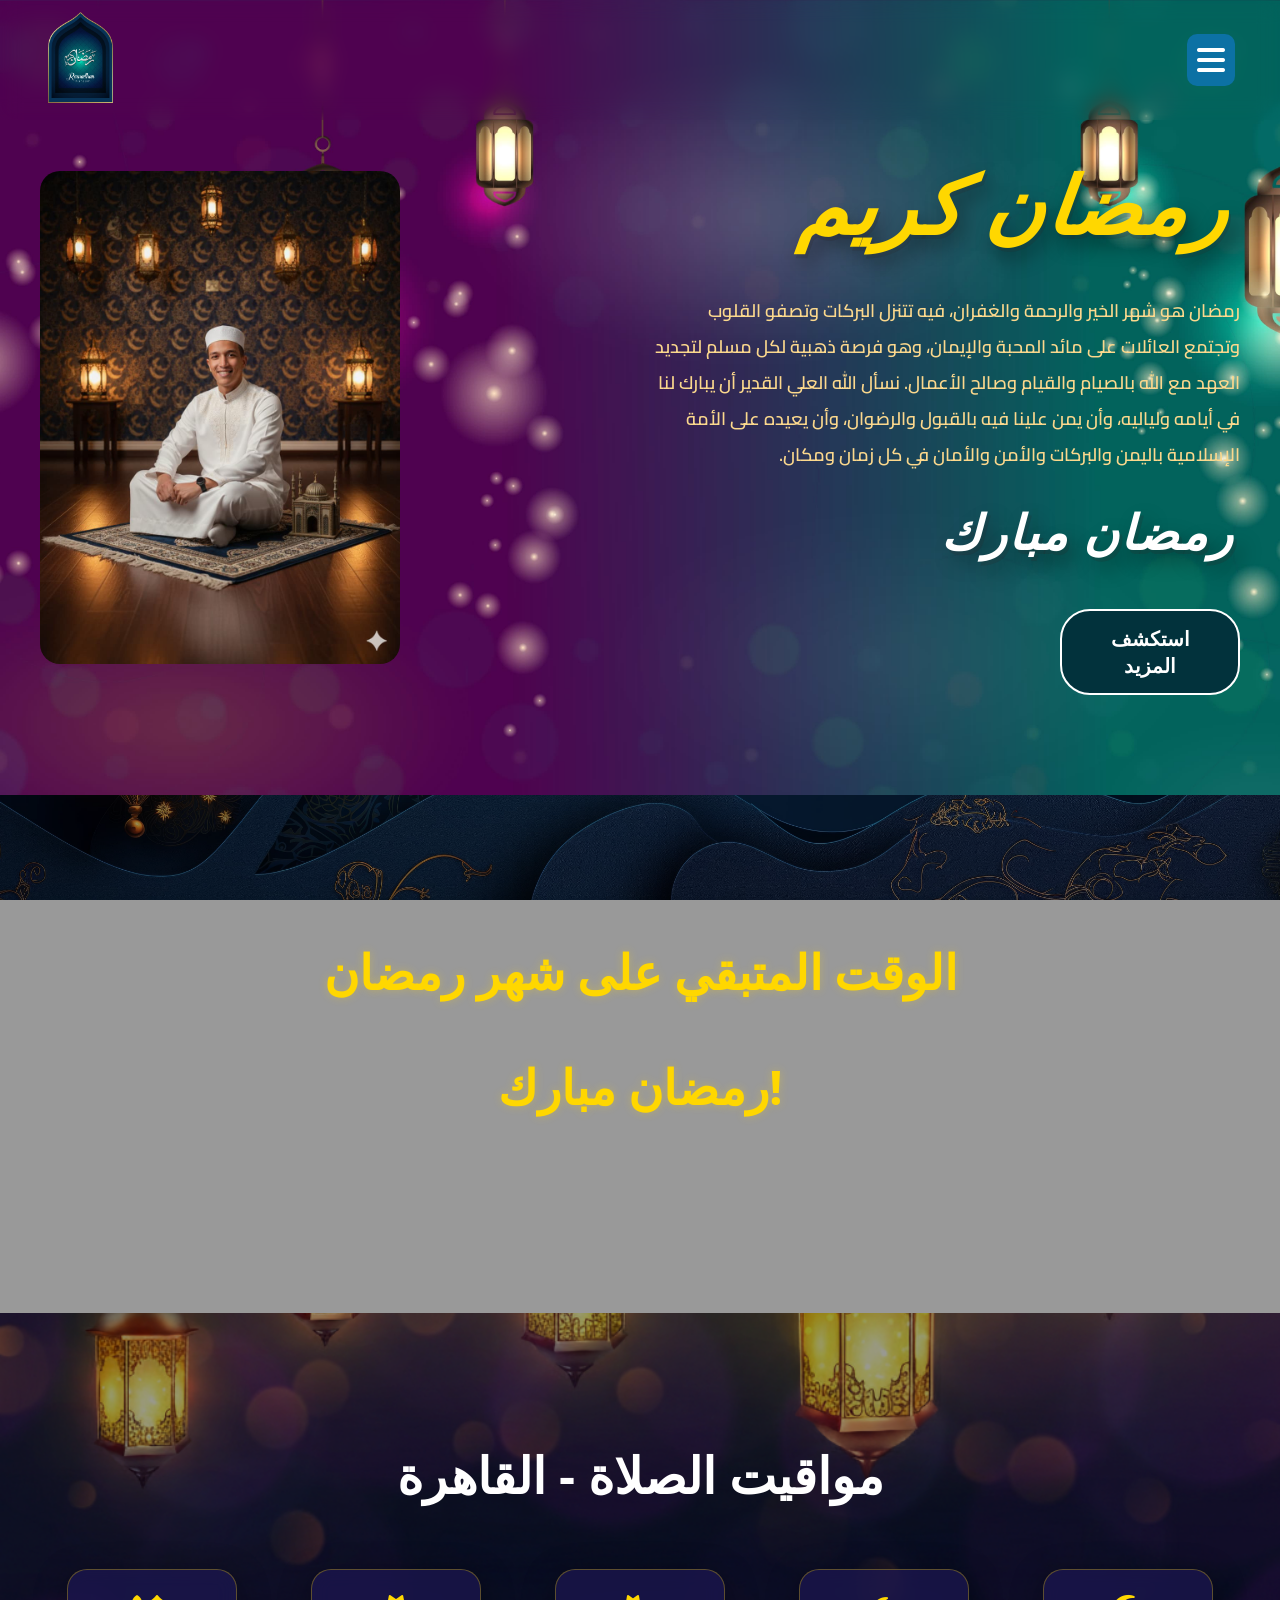
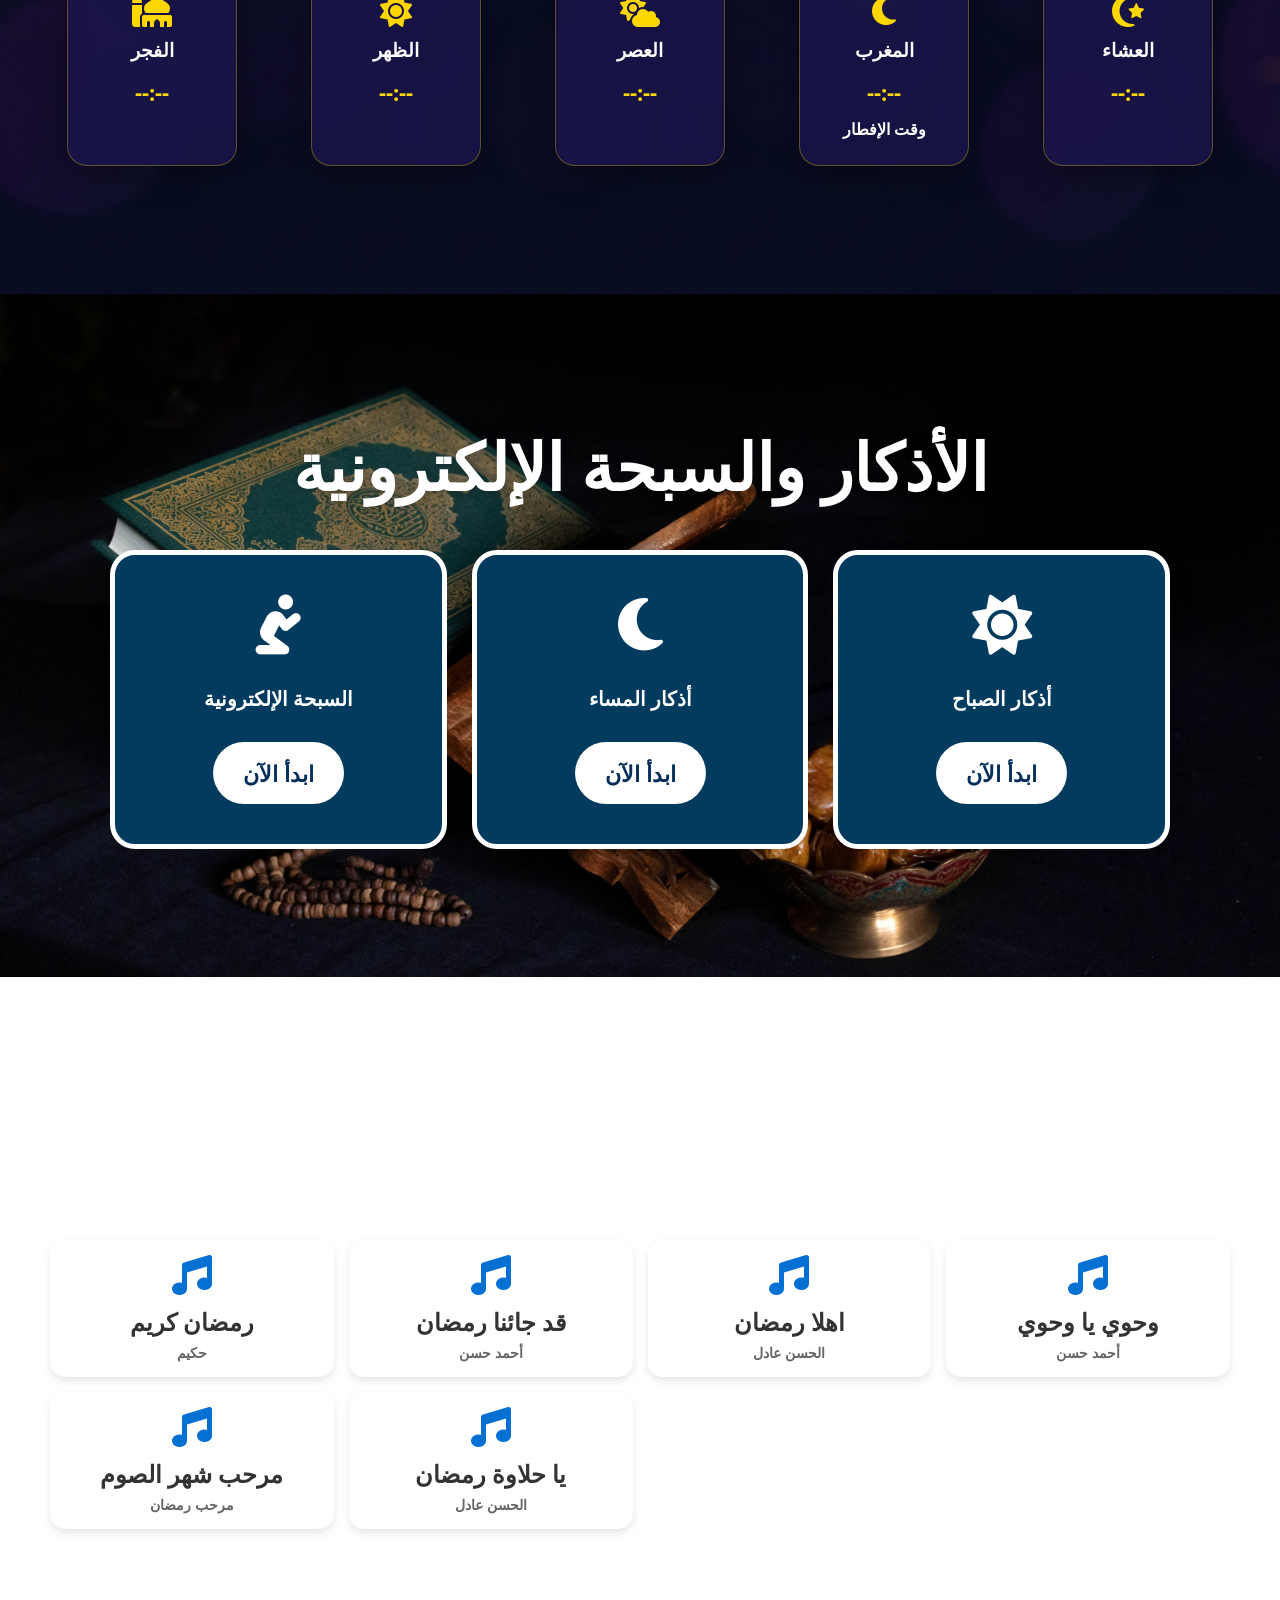
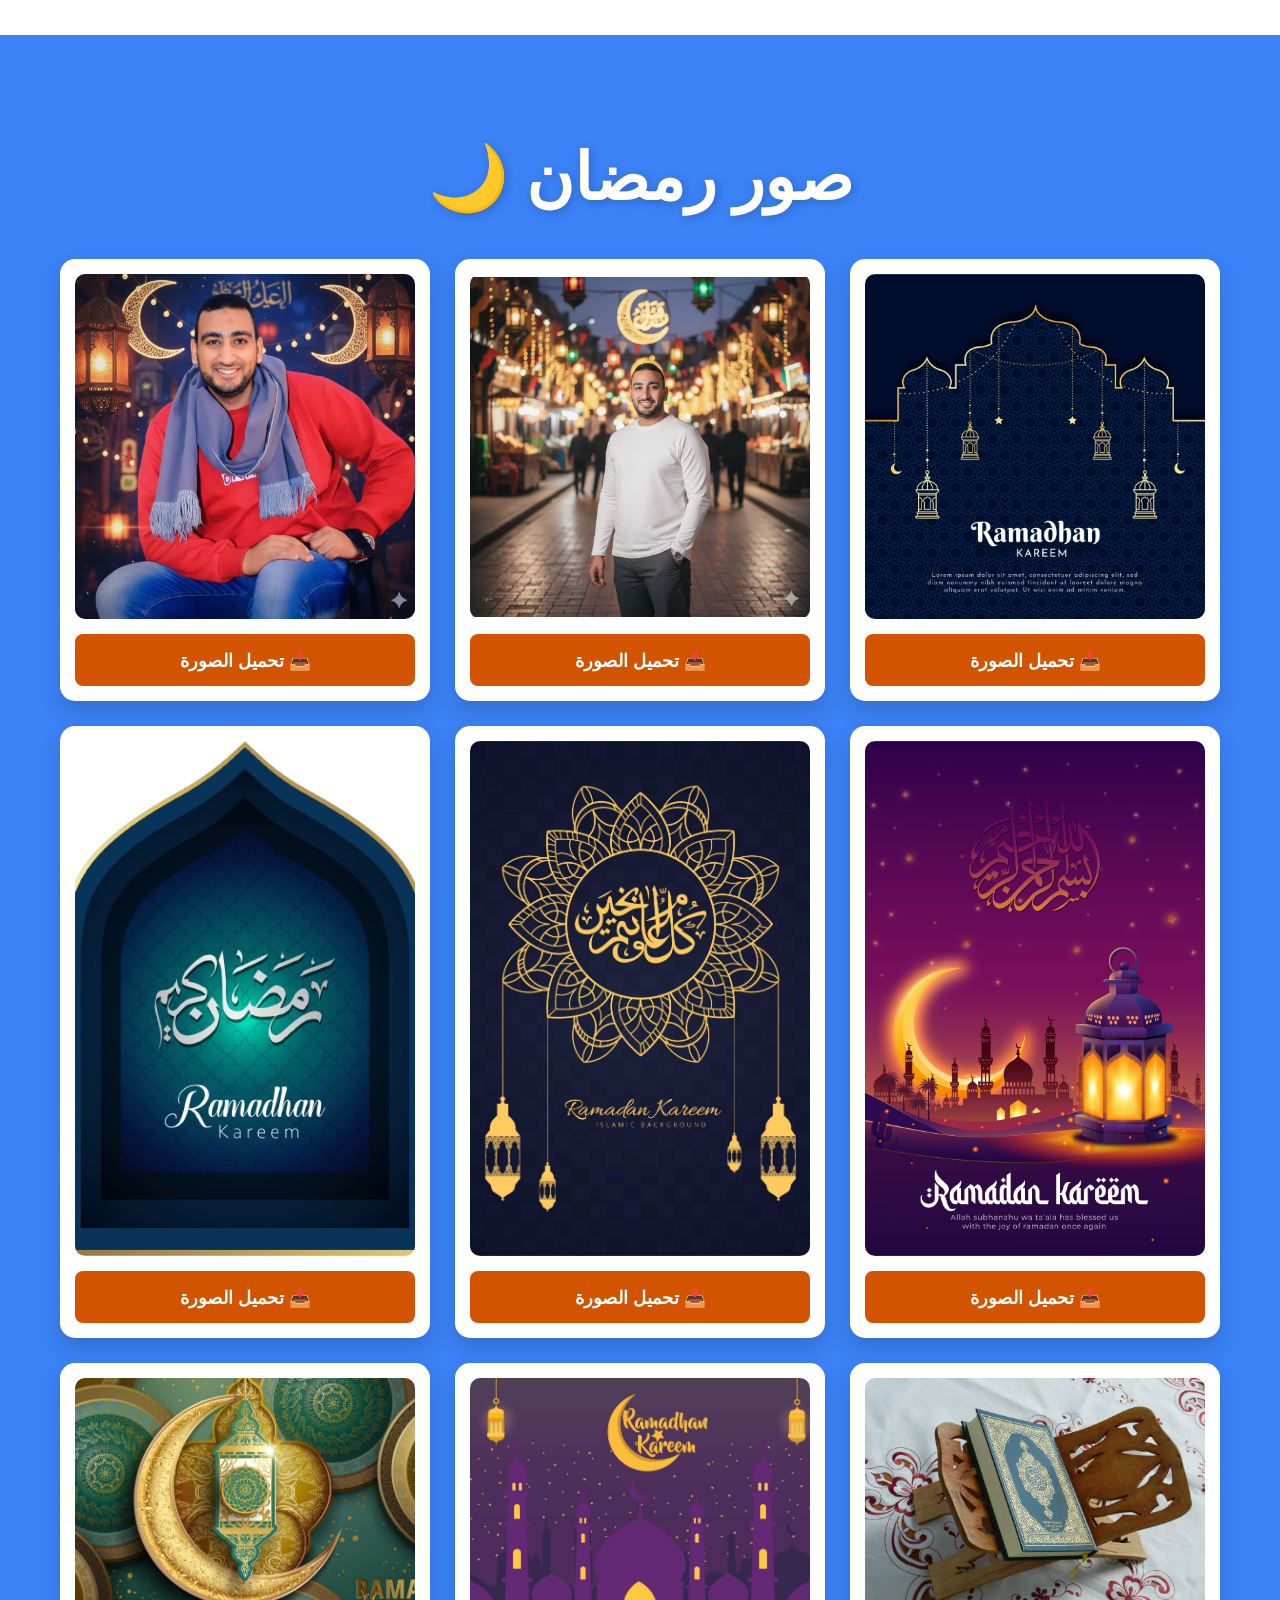
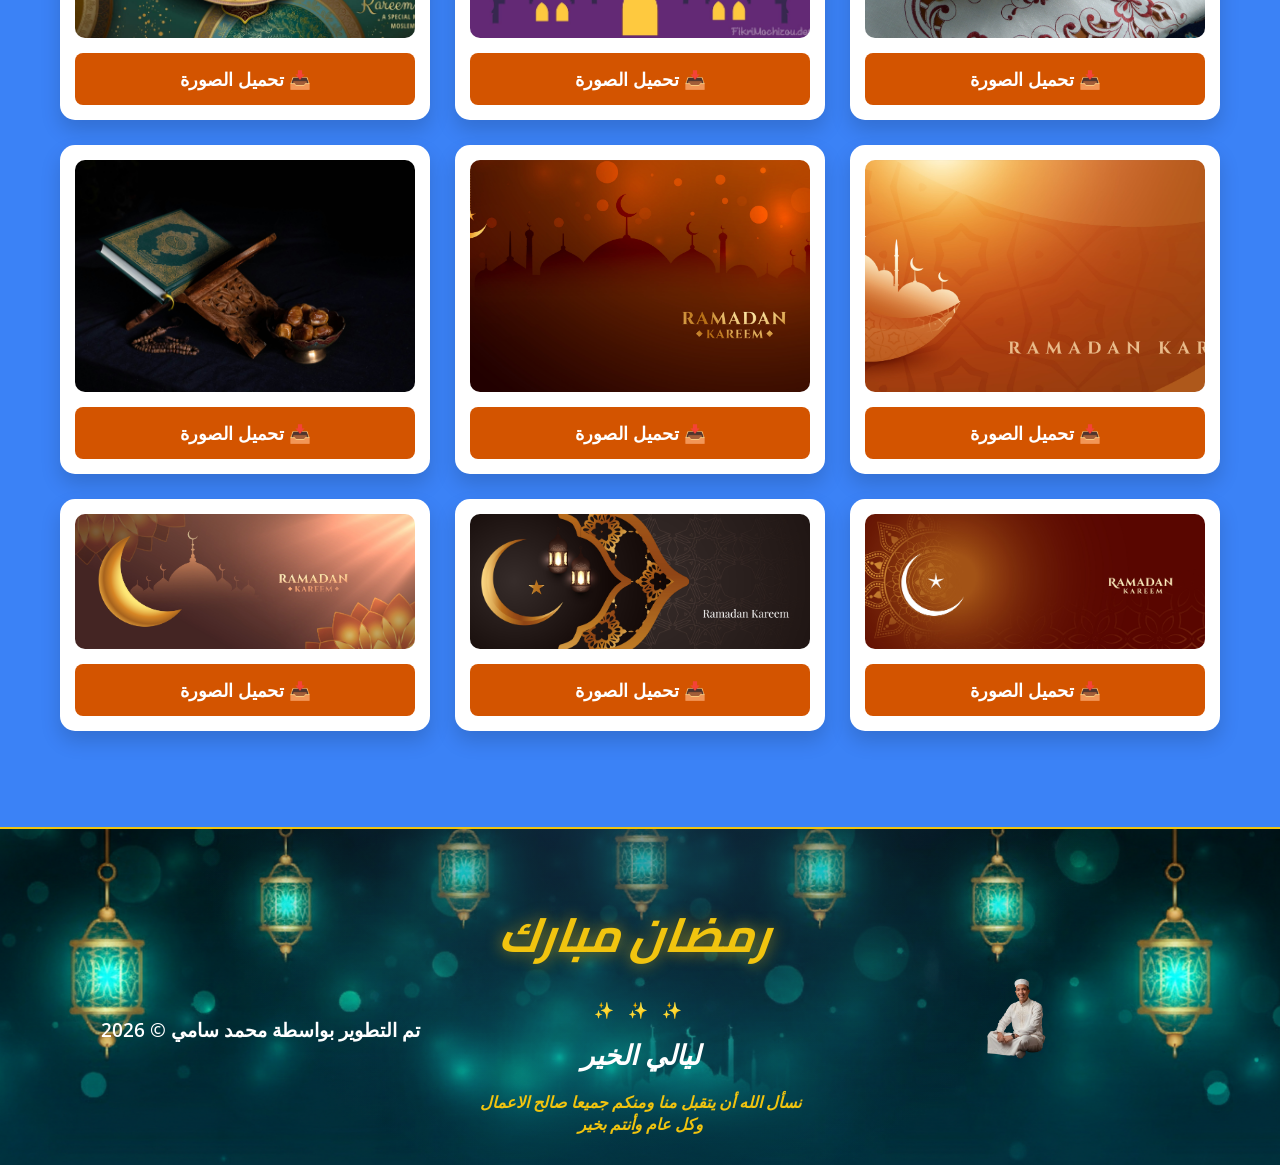
==== commit 788702aa: "Add files via upload" ====
--- a/index.html
+++ b/index.html
@@ -1,7 +1,7 @@
 <!DOCTYPE html>
 <html lang="en">
   <head>
-    <meta name="description" content="  محمد سامي - إمساكية، مواقيت الصلاة، أذكار، وسبحة إلكترونية. صمم بواسطة محمد سامي.، مواقيت الصلاة،">
+<meta name="description" content="موقع رمضان 2026: إمساكية، مواقيت الصلاة، أذكار، وسبحة إلكترونية. تطوير وبرمجة محمد سامي محمود.">
 
 <meta name="keywords" content="رمضان 2026, مواقيت الصلاة, أذكار الصباح والمساء, سبحة الكترونية, محمد سامي, Mohamed Samy, Ramadan 2026">
 
@@ -16,7 +16,7 @@
 
     <meta charset="UTF-8" />
     <meta name="viewport" content="width=device-width, initial-scale=1.0" />
-    <title>رمضان كريم</title>
+    <title>رمضان كريم | محمد سامي محمود</title>
     <!-- link CSS  -->
     <link rel="stylesheet" href="style.css" />
 
--- a/style.css
+++ b/style.css
@@ -518,6 +518,7 @@
 /* =========================================
    2. النوافذ المنبثقة (Modal) - عام
    ========================================= */
+/* الحاوية السوداء الكبيرة */
 .azkar-modal { 
     display: none; 
     position: fixed; 
@@ -527,36 +528,86 @@
     width: 100%; 
     height: 100%; 
     background: rgba(0,0,0,0.85); 
+    display: none; /* هيتغير بالـ JS لـ flex */
     align-items: center; 
     justify-content: center; 
-    backdrop-filter: blur(5px); 
-}
-
+    backdrop-filter: blur(5px);
+}
+
+/* المربع الأبيض */
 .modal-content { 
     background: #fff; 
     width: 90%; 
-    max-width: 550px; 
-    padding: 40px; 
+    max-width: 500px; 
+    padding: 60px 20px 30px; /* مسافة فوق لزرار القفل */
     border-radius: 30px; 
     position: relative;
-    margin: 0 1rem;
-    text-align: center; 
-}
-
+    text-align: center;
+    /* السر هنا عشان السكرول يشتغل جوه */
+    max-height: 85vh; 
+    overflow-y: auto; 
+    display: flex;
+    flex-direction: column;
+}
+/* زرار القفل */
 .close-modal { 
     position: absolute; 
-    top: 20px; 
-    left: 25px; 
-    font-size: 30px; 
+    top: 15px; 
+    left: 15px; 
+    font-size: 25px; 
     cursor: pointer; 
-    color: #ffffff; 
-    background-color: rgb(255, 0, 0);
+    color: #fff; 
+    background-color: #ff0000;
     border-radius: 50%;
     width: 40px;
     height: 40px;
-}
-
-
+    display: flex;
+    align-items: center;
+    justify-content: center;
+    z-index: 1001;
+}
+/* 1. المربع الأبيض */
+.modal-content {
+    background: #fff;
+    padding-left: 0 !important; /* شيلنا المسافة من الشمال عشان السكرول ينام هناك */
+    padding-right: 20px; /* رجعنا المسافة لليمين عادي */
+    overflow-y: auto;
+    position: relative;
+    display: block;
+    direction: rtl; /* عشان يفضل النص عربي مظبوط والسكرول يروح شمال */
+}
+
+/* 2. حاوية النص */
+.zekr-main-text {
+    padding-left: 20px; /* مسافة أمان عشان الكلام م يلزقش في السكرول اللي بقى عالشمال */
+    padding-right: 10px;
+    text-align: center;
+}
+
+/* 3. عرض السكرول بار */
+.modal-content::-webkit-scrollbar {
+    width: 8px;
+}
+
+/* 4. المجرى (الخلفية) على الشمال */
+.modal-content::-webkit-scrollbar-track {
+    background: #f9f9f9;
+    /* بنخلي الانحناء من ناحية الشمال (فوق وتحت) عشان يطقم مع المودال */
+    border-radius: 100px 0 0 100px; 
+}
+
+/* 5. المقبض (الجزء اللي بيتحرك) */
+.modal-content::-webkit-scrollbar-thumb {
+    background: #03aeb4; 
+    border-radius: 10px;
+}
+
+/* زرار القفل - تأكد إنه مش مغطي على السكرول */
+.close-modal {
+    left: auto; /* لغينا مكانه القديم */
+    right: 15px; /* نقلناه يمين عشان السكرول بقى شمال */
+    top: 15px;
+}
 
 /* =========================================
    3. تفاصيل مودال الأذكار (Zekr)
@@ -566,15 +617,16 @@
   color: black;
   font-size: 25px;
   font-weight: 800;
-}   
+}  /* نص الذكر */
 .zekr-main-text { 
-    font-size: 1.8rem; 
-    line-height: 1.7; 
-    min-height: 120px; 
-    margin: 30px 0; 
-    margin-top: 10px;
+    font-size: 1.5rem; 
+    line-height: 1.8; 
+    margin: 15px 0; 
     font-weight: 600; 
     color: #333;
+    /* إجبار النص إنه ميهربش بالعرض */
+    word-wrap: break-word;
+    overflow-wrap: break-word;
 }
 
 .zekr-counter-box { 
@@ -608,12 +660,13 @@
     color: #fff; 
     border: none; 
     max-width: 200px;
-    margin: auto;
+    margin:auto;
     padding: 13px 10px; 
     border-radius: 12px; 
     cursor: pointer; 
     font-weight: 700;
     font-size: 18px; 
+    margin-left: 10px;
 }
 
 /* حالة الأزرار المعطلة (أول أو آخر ذكر) */
@@ -1175,6 +1228,11 @@
 
 
 }
+
+#header-home #home .home-all .home-text h1{
+    font-size: 50px;
+    margin-bottom: 20px;
+}
 #header-home #home .home-all .home-text p{
     margin: auto;
 }
@@ -1235,3 +1293,6 @@
 
 
 
+
+
+
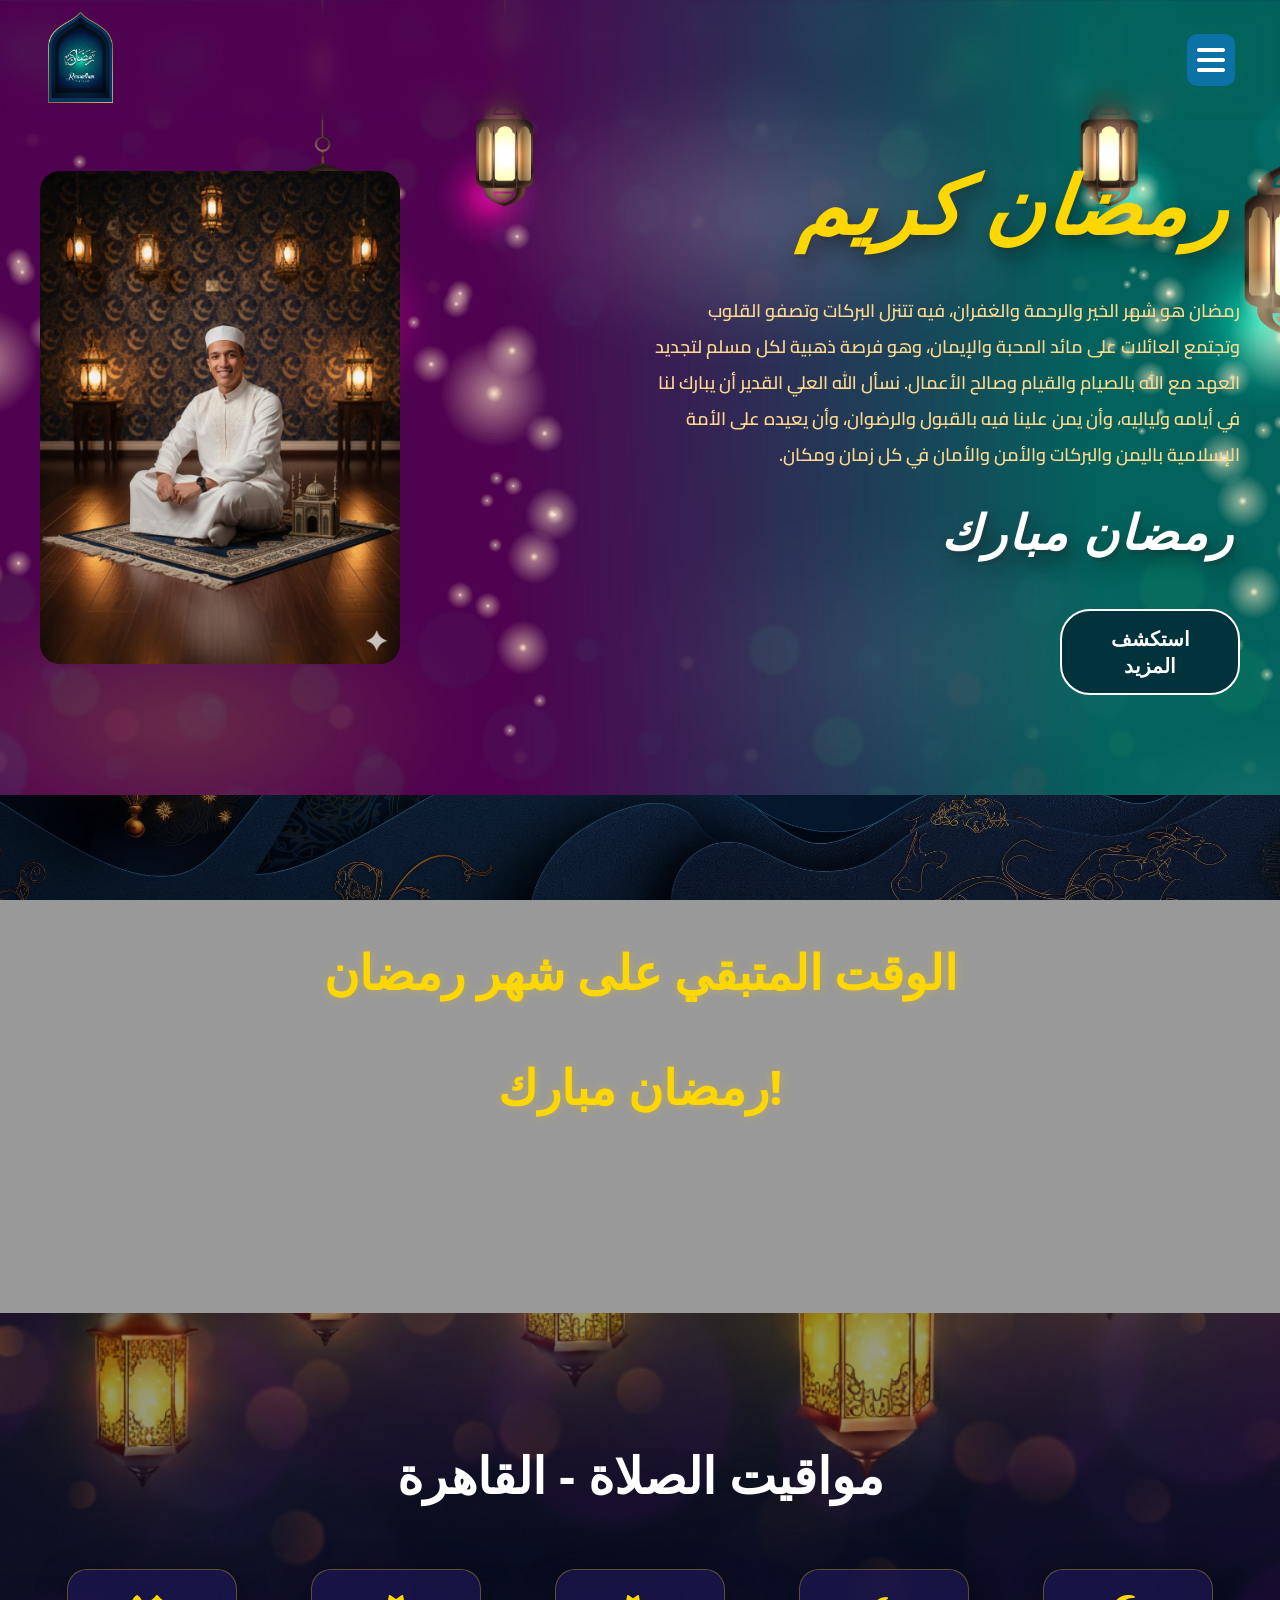
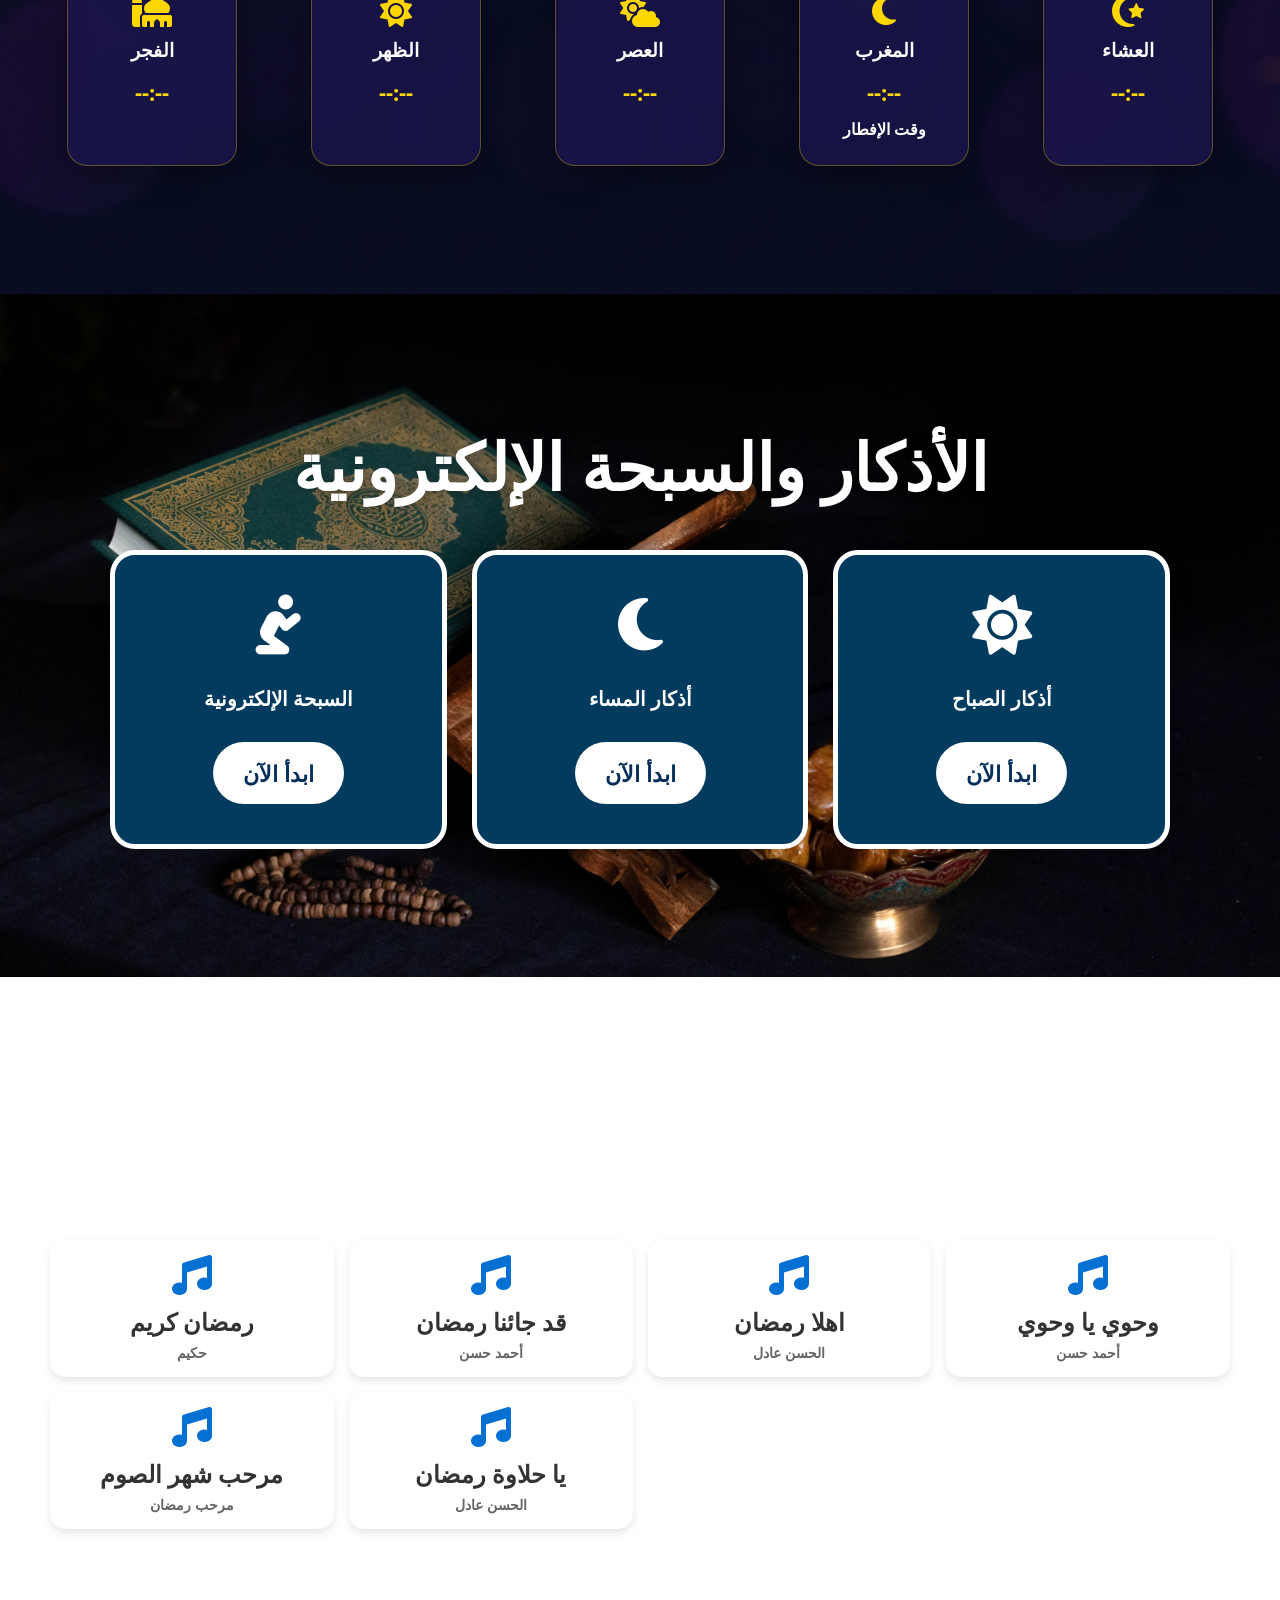
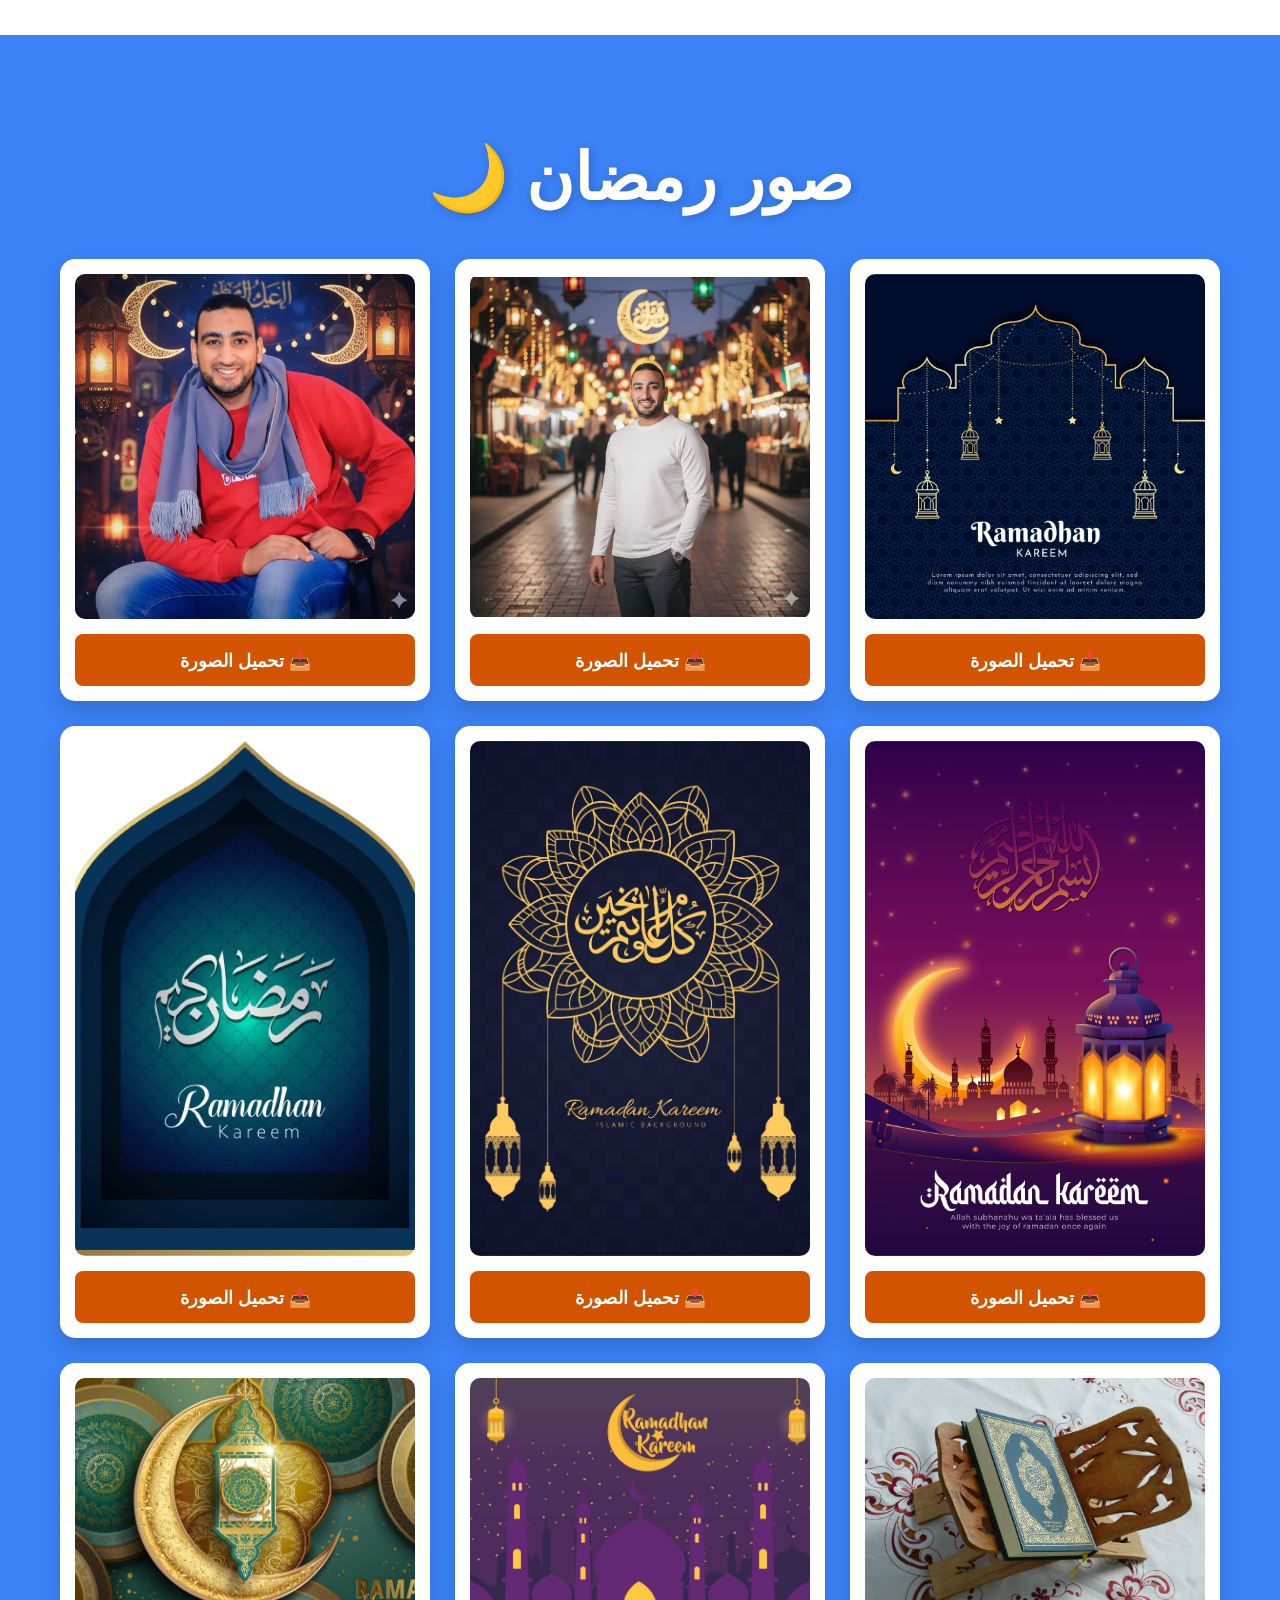
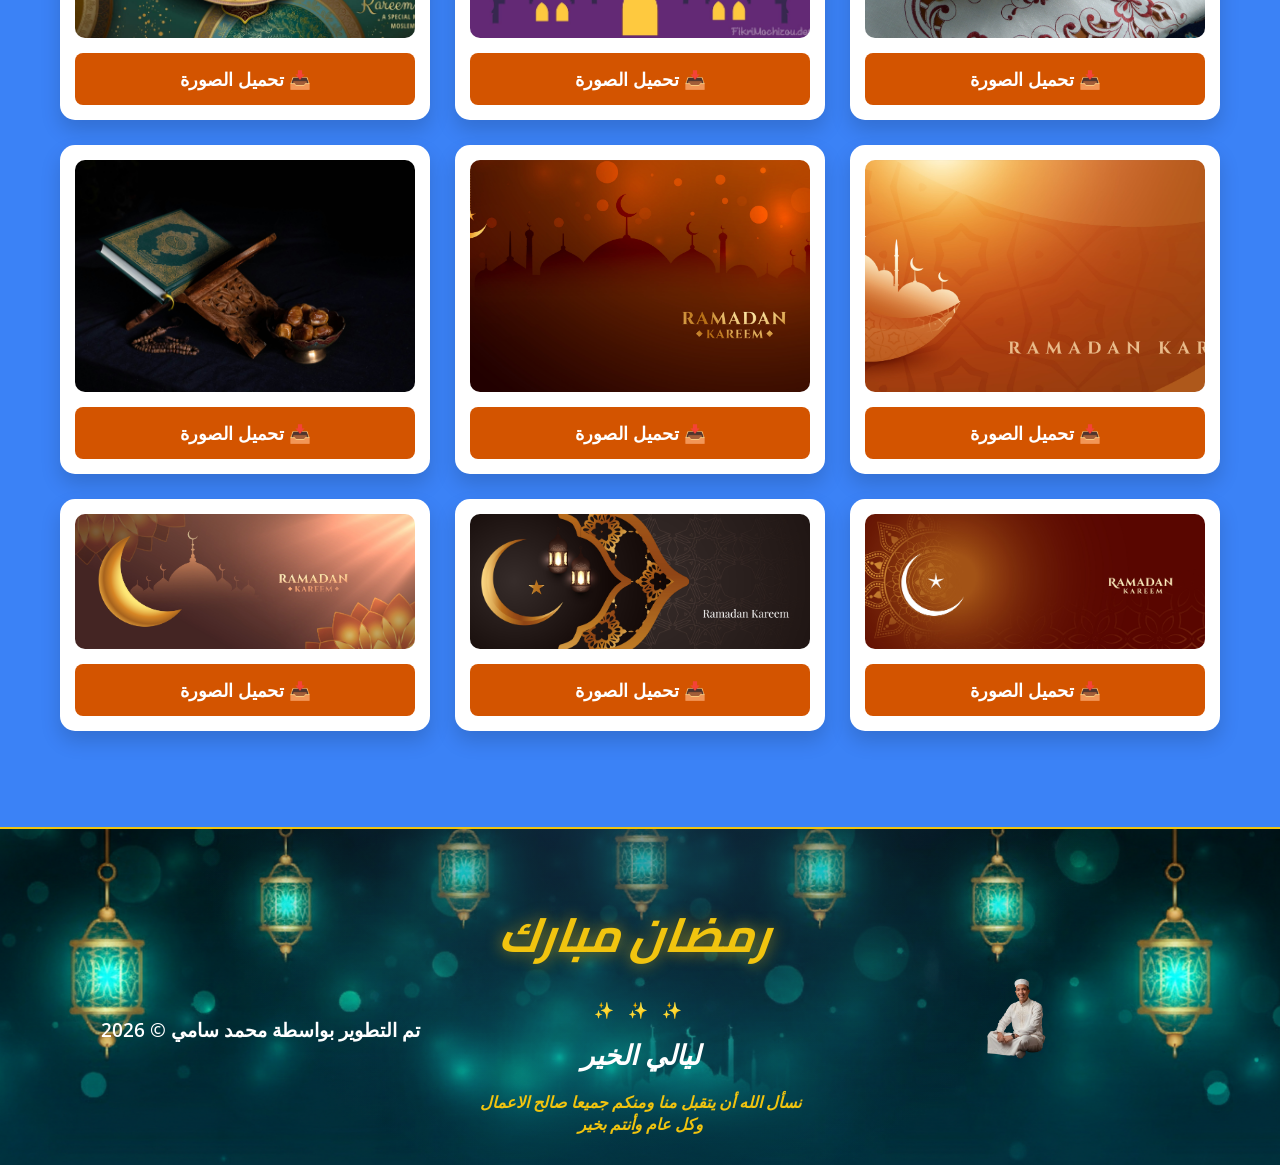
==== commit 533ebba1: "m" ====
--- a/index.html
+++ b/index.html
@@ -1,377 +1,377 @@
-<!DOCTYPE html>
-<html lang="en">
-  <head>
-<meta name="description" content="موقع رمضان 2026: إمساكية، مواقيت الصلاة، أذكار، وسبحة إلكترونية. تطوير وبرمجة محمد سامي محمود.">
-
-<meta name="keywords" content="رمضان 2026, مواقيت الصلاة, أذكار الصباح والمساء, سبحة الكترونية, محمد سامي, Mohamed Samy, Ramadan 2026">
-
-<meta name="author" content="Mohamed Samy">
-<meta name="robots" content="index, follow">
-
-<meta property="og:title" content="موقع رمضان 2026 | محمد سامي">
-<meta property="og:description" content="كل ما يحتاجه المسلم في رمضان في مكان واحد.">
-
-<meta property="og:image" content="img/logo.png"> <meta property="og:url" content="https://mohamedsamy2026.github.io/ramadan/">
-<meta property="og:type" content="website">
-
-    <meta charset="UTF-8" />
-    <meta name="viewport" content="width=device-width, initial-scale=1.0" />
-    <title>رمضان كريم | محمد سامي محمود</title>
-    <!-- link CSS  -->
-    <link rel="stylesheet" href="style.css" />
-
-    <!-- Library fontawesome -->
-<link rel="stylesheet" href="https://cdnjs.cloudflare.com/ajax/libs/font-awesome/6.5.1/css/all.min.css" />
-
-    <!-- icons -->
-    <link rel="shortcut icon" href="img/favicon.jpg" type="image/x-icon" />
-  </head>
-  <body>
-    <!-- main start -->
-    <main id="header-home">
-      <!-- header satrt -->
-      <section>
-        <header class="header">
-          <div class="logo">
-            <a href="#home"><img src="img/Ramadan-removebg.png" loading="eager" alt="logo"/></a>
-          </div>
-          <div class="humburger">
-            <i class="fa-solid fa-bars active"></i>
-            <i class="fa-solid fa-xmark"></i>
-          </div>
-          <nav class="navbar">
-            <ul>
-              <li><a href="#home">الصفحه الرئيسيه</a></li>
-              <li><a href="#time-in">الوقت المتبقي علي رمضان</a></li>
-              <li><a href="#time-salah">مواقيت الصلاه</a></li>
-              <li><a href="#azkar">الاذكار</a></li>
-              <li><a href="#اغاني">أغاني رمضان</a></li>
-              <li><a href="#gallery">صور رمضان</a></li>
-            </ul>
-          </nav>
-        </header>
-      </section>
-      <!-- header end -->
-      <!-- home Start -->
-      <section id="home">
-        <div class="container">
-          <div class="home-all">
-            <div class="home-text">
-              <h1>رمضان كريم</h1>
-              <p>
-                رمضان هو شهر الخير والرحمة والغفران، فيه تتنزل البركات وتصفو
-                القلوب وتجتمع العائلات على مائد المحبة والإيمان، وهو فرصة ذهبية
-                لكل مسلم لتجديد العهد مع الله بالصيام والقيام وصالح الأعمال.
-                نسأل الله العلي القدير أن يبارك لنا في أيامه ولياليه، وأن يمن
-                علينا فيه بالقبول والرضوان، وأن يعيده على الأمة الإسلامية باليمن
-                والبركات والأمن والأمان في كل زمان ومكان.
-              </p>
-              <h2>رمضان مبارك</h2>
-              <a href="#azkar" class="btn">استكشف المزيد</a>
-            </div>
-            <img src="img/mohamed-home.jpg" loading="eager" alt="mohamed samy" />
-          </div>
-        </div>
-      </section>
-      <!-- home End -->
-      <!-- العد التنازلي يبدأ -->
-      <section  id="time-in">
-        <div class="container">
-          <h2>الوقت المتبقي على شهر رمضان</h2>
-          <div id="countdown">
-            <div class="time-box">
-              <span id="days">00</span>
-              <p>أيام</p>
-            </div>
-            <div class="time-box">
-              <span id="hours">00</span>
-              <p>ساعات</p>
-            </div>
-            <div class="time-box">
-              <span id="minutes">00</span>
-              <p>دقائق</p>
-            </div>
-            <div class="time-box">
-              <span id="seconds">00</span>
-              <p>ثواني</p>
-            </div>
-          </div>
-        </div>
-      </section>
-      <!-- العد التنازلي ينتهي -->
-
-      <!-- مواقيت الصلاه يبدأ  -->
-      <section id="time-salah">
-    <div class="container">
-        <h2 class="titlee">مواقيت الصلاة - القاهرة</h2>
-        <div class="prayer-cards-container">
-            <div class="prayer-card">
-                <div class="icon-box">
-                  <i class="fas fa-mosque"></i>
-                </div>
-                <h3>الفجر</h3>
-                <p id="fajr-time">--:--</p>
-            </div>
-            <div class="prayer-card">
-                <div class="icon-box"><i class="fas fa-sun"></i></div>
-                <h3>الظهر</h3>
-                <p id="dhuhr-time">--:--</p>
-            </div>
-            <div class="prayer-card">
-                <div class="icon-box"><i class="fas fa-cloud-sun"></i></div>
-                <h3>العصر</h3>
-                <p id="asr-time">--:--</p>
-            </div>
-            <div class="prayer-card highlight">
-                <div class="icon-box"><i class="fas fa-moon"></i></div>
-                <h3>المغرب</h3>
-                <p id="maghrib-time">--:--</p>
-                <small class="small1">وقت الإفطار</small>
-            </div>
-            <div class="prayer-card">
-                <div class="icon-box"><i class="fas fa-star-and-crescent"></i></div>
-                <h3>العشاء</h3>
-                <p id="isha-time">--:--</p>
-            </div>
-        </div>
-    </div>
-  </section>
-    <!-- مواقيت الصلاه ينتهي -->
-
-    <!-- الاذكار يبدأ -->
-  <section id="azkar" class="azkar-section">
-    <div class="container">
-        <h2 class="section-title">الأذكار والسبحة الإلكترونية</h2>
-        
-        <div class="azkar-grid">
-            <div class="azkar-card">
-                <i class="fas fa-sun"></i>
-                <h3>أذكار الصباح</h3>
-                <button class="btn-start" onclick="openAzkar('morning')">ابدأ الآن</button>
-            </div>
-
-            <div class="azkar-card">
-                <i class="fas fa-moon"></i>
-                <h3>أذكار المساء</h3>
-                <button class="btn-start" onclick="openAzkar('evening')">ابدأ الآن</button>
-            </div>
-
-            <div class="azkar-card">
-              <i class="fas fa-pray"></i>
-                <h3>السبحة الإلكترونية</h3>
-                <button class="btn-start" onclick="openSebhaModal()">ابدأ الآن</button>
-            </div>
-        </div>
-    </div>
-
-    <div id="azkar-modal" class="azkar-modal">
-        <div class="modal-content">
-            <span class="close-modal" onclick="closeAzkarModal()">&times;</span>
-            <h2 id="modal-title">أذكار</h2>
-            <div class="zekr-container">
-                <div id="zekr-text" class="zekr-main-text">جاري التحميل...</div>
-                <div class="zekr-counter-box" id="zekr-counter-click">
-                    <span id="zekr-count-display">0</span>
-                    <p>المتبقي</p>
-                </div>
-            </div>
-           <div class="modal-controls">
-            <button id="prev-btn" class="nav-btn">السابق</button>
-            <button onclick="resetAzkarProgress()" class="reset-azkar-btn" title="إعادة للأول">
-            <i class="fas fa-redo"></i>
-          </button>
-    
-    <button id="next-btn" class="nav-btn">التالي</button>
-</div>
-            <div id="zekr-index" class="zekr-index">1 / 1</div>
-        </div>
-    </div>
-
-    <div id="sebha-modal" class="azkar-modal">
-        <div class="modal-content">
-            <span class="close-modal" onclick="closeSebhaModal()">&times;</span>
-            <h2>السبحة الإلكترونية</h2>
-            
-            <div class="sebha-container">
-                <div class="sebha-display-large">
-                    <span id="sebha-count-modal">0</span>
-                    <p>إجمالي التسبيح</p>
-                </div>
-                <button class="main-sebha-btn" id="sebha-click-btn">اضغط للتسبيح</button>
-                <button class="btn-reset-modal" id="reset-sebha-btn">
-                    <i class="fas fa-sync-alt"></i> تصفير العداد
-                </button>
-            </div>
-        </div>
-    </div>
-</section>
-    <!-- الاذكار ينتهي -->
-     
-    <!-- اغاني رمضان تبدأ -->
-    <div id="اغاني" class="all">
-
-     
-      <section id="ramadan-songs" class="container" style="margin-top: 40px;">
-        <h2 style="text-align: center; color: #ffffff; font-size: 60px; margin-bottom: 35px;">اغاني رمضان</h2>
-        <div id="songs-list" class="songs-grid">
-
-        </div>
-      </section>
-
-<div id="music-modal" class="azkar-modal" style="display: none; align-items: center; justify-content: center;">
-    <div class="modal-content video-wrapper">
-        <span class="close-btn" onclick="closeMusicModal()">&times;</span>
-        <div id="youtube-player"></div>
-        <h3 id="song-title-display" style="margin-top:15px; text-align:center; color:#023b5d;"></h3>
-    </div>
-</div>
-    </div>
-
-    <!-- اغاني رمضان تنتهي -->
-
-    <!-- صور رمضان تبدأ -->
-   <section id="gallery" class="gallery-section">
-    <h2 class="section-title">🌙 صور رمضان</h2>
-    <div class="image-grid">
-        
-        <div class="card">
-            <div class="img-container">
-                <img src="img/mr2.jpg" alt="صورة رمضان">
-            </div>
-            <a href="img/mr2.jpg" download="mr2" class="download-btn">تحميل الصورة 📥</a>
-        </div>
-
-        <div class="card">
-            <div class="img-container">
-                <img src="img/mr1.jpg" style="object-fit: contain;" alt="صورة رمضان">
-            </div>
-            <a href="img/mr1.jpg" download="mr1" class="download-btn">تحميل الصورة 📥</a>
-        </div>
-
-
-        <div class="card">
-            <div class="img-container">
-                <img src="img/jh.jpg" alt="صورة رمضان">
-            </div>
-            <a href="img/jh.jpg" download="jh" class="download-btn">تحميل الصورة 📥</a>
-        </div>
-
-        <div class="card">
-            <div class="img-container">
-                <img src="img/Ramadan-removebg.png" alt="صورة رمضان">
-            </div>
-            <a href="img/Ramadan-removebg.png" download="Ramadan-removebg" class="download-btn">تحميل الصورة 📥</a>
-        </div>
-
-
-        <div class="card">
-            <div class="img-container">
-                <img src="img/hg.jpg" loading="lazy" alt="صورة رمضان">
-            </div>
-            <a href="img/hg.jpg" download="hg" class="download-btn">تحميل الصورة 📥</a>
-        </div>
-
-        <div class="card">
-            <div class="img-container">
-                <img src="img/b24.jpg" loading="lazy" alt="صورة رمضان">
-            </div>
-            <a href="img/b24.jpg" download="b24" class="download-btn">تحميل الصورة 📥</a>
-        </div>
-
-        <div class="card">
-            <div class="img-container">
-                <img src="img/wallpaperflare.com_wallpaper.jpg" loading="lazy" alt="صورة رمضان">
-            </div>
-            <a href="img/wallpaperflare.com_wallpaper.jpg" download="wallpaperflare.com_wallpaper" class="download-btn">تحميل الصورة 📥</a>
-        </div>
-
-        <div class="card">
-            <div class="img-container">
-                <img src="img/wallpaper.jpg" loading="lazy" alt="صورة رمضان">
-            </div>
-            <a href="img/wallpaper.jpg" download="wallpaper" class="download-btn">تحميل الصورة 📥</a>
-        </div>
-
-        <div class="card">
-            <div class="img-container">
-                <img src="img/pip.jpg" loading="lazy" alt="صورة رمضان">
-            </div>
-            <a href="img/pip.jpg" download="pip" class="download-btn">تحميل الصورة 📥</a>
-        </div>
-
-        <div class="card">
-            <div class="img-container">
-                <img src="img/qruan.jpg" loading="lazy" alt="صورة رمضان">
-            </div>
-            <a href="img/qruan.jpg" download="qruan" class="download-btn">تحميل الصورة 📥</a>
-        </div>
-        
-        <div class="card">
-            <div class="img-container">
-                <img src="img/sl2.jpg" loading="lazy" alt="صورة رمضان">
-            </div>
-            <a href="img/sl2.jpg" download="sl2" class="download-btn">تحميل الصورة 📥</a>
-        </div>
-        
-        <div class="card">
-            <div class="img-container">
-                <img src="img/slsl.jpg" alt="صورة رمضان">
-            </div>
-            <a href="img/slsl.jpg" download="slsl" class="download-btn">تحميل الصورة 📥</a>
-        </div>
-
-        <div class="card">
-            <div class="img-container">
-                <img src="img/sl5.jpg" alt="صورة رمضان">
-            </div>
-            <a href="img/sl5.jpg" download="sl5" class="download-btn">تحميل الصورة 📥</a>
-        </div>
-
-        <div class="card">
-            <div class="img-container">
-                <img src="img/fg.jpg" loading="lazy" alt="صورة رمضان">
-            </div>
-            <a href="img/fg.jpg" download="fg" class="download-btn">تحميل الصورة 📥</a>
-        </div>
-
-        <div class="card">
-            <div class="img-container">
-                <img src="img/sl.jpg" loading="lazy" alt="صورة رمضان">
-            </div>
-            <a href="img/sl.jpg" download="sl"  class="download-btn">تحميل الصورة 📥</a>
-        </div>
-
-    </div>
-</section>
-    <!-- صور رمضان تنتهي -->
-
-
-
-        <!-- فوترر يبدأ -->
-      <footer class="modern-footer">
-    <div class="footer-overlay"></div>
-    <div class="footer-content">
-        <div class="footer-box profile-side">
-            <div class="profile-frame">
-                <img src="img/removebg.png" alt="Mohamed Sami">
-            </div>
-        </div>
-
-    
-        <div class="footer-box brand-side">
-            <h2 class="ramadan-glow">رمضان مبارك</h2>
-            <div class="stars-row">✨ ✨ ✨</div>
-            <h3>ليالي الخير</h3>
-            <p>نسأل الله أن يتقبل منا ومنكم جميعا صالح الاعمال وكل عام وأنتم بخير</p>
-        </div>
-        <div class="footer-box message-side">
-            <p>تم التطوير بواسطة محمد سامي &copy; 2026</p>
-        </div>
-    </div>
-</footer>
-    <!-- فوترر ينتهي -->
-    </main>
-    <!-- main end -->
-    <script src="main.js"></script>
-  </body>
-</html>
+<!DOCTYPE html>
+<html lang="en">
+  <head>
+<meta name="description" content="موقع رمضان 2026: إمساكية، مواقيت الصلاة، أذكار، وسبحة إلكترونية. تطوير وبرمجة محمد سامي محمود.">
+
+<meta name="keywords" content="رمضان 2026, مواقيت الصلاة, أذكار الصباح والمساء, سبحة الكترونية, محمد سامي, Mohamed Samy, Ramadan 2026">
+
+<meta name="author" content="Mohamed Samy">
+<meta name="robots" content="index, follow">
+
+<meta property="og:title" content="موقع رمضان 2026 | محمد سامي">
+<meta property="og:description" content="كل ما يحتاجه المسلم في رمضان في مكان واحد.">
+
+<meta property="og:image" content="img/logo.png"> <meta property="og:url" content="https://mohamedsamy2026.github.io/ramadan/">
+<meta property="og:type" content="website">
+
+    <meta charset="UTF-8" />
+    <meta name="viewport" content="width=device-width, initial-scale=1.0" />
+    <title>رمضان كريم | محمد سامي محمود</title>
+    <!-- link CSS  -->
+    <link rel="stylesheet" href="style.css" />
+
+    <!-- Library fontawesome -->
+<link rel="stylesheet" href="https://cdnjs.cloudflare.com/ajax/libs/font-awesome/6.5.1/css/all.min.css" />
+
+    <!-- icons -->
+    <link rel="shortcut icon" href="img/favicon.jpg" type="image/x-icon" />
+  </head>
+  <body>
+    <!-- main start -->
+    <main id="header-home">
+      <!-- header satrt -->
+      <section>
+        <header class="header">
+          <div class="logo">
+            <a href="#home"><img src="img/Ramadan-removebg.png" loading="eager" alt="logo"/></a>
+          </div>
+          <div class="humburger">
+            <i class="fa-solid fa-bars active"></i>
+            <i class="fa-solid fa-xmark"></i>
+          </div>
+          <nav class="navbar">
+            <ul>
+              <li><a href="#home">الصفحه الرئيسيه</a></li>
+              <li><a href="#time-in">الوقت المتبقي علي رمضان</a></li>
+              <li><a href="#time-salah">مواقيت الصلاه</a></li>
+              <li><a href="#azkar">الاذكار</a></li>
+              <li><a href="#اغاني">أغاني رمضان</a></li>
+              <li><a href="#gallery">صور رمضان</a></li>
+            </ul>
+          </nav>
+        </header>
+      </section>
+      <!-- header end -->
+      <!-- home Start -->
+      <section id="home">
+        <div class="container">
+          <div class="home-all">
+            <div class="home-text">
+              <h1>رمضان كريم</h1>
+              <p>
+                رمضان هو شهر الخير والرحمة والغفران، فيه تتنزل البركات وتصفو
+                القلوب وتجتمع العائلات على مائد المحبة والإيمان، وهو فرصة ذهبية
+                لكل مسلم لتجديد العهد مع الله بالصيام والقيام وصالح الأعمال.
+                نسأل الله العلي القدير أن يبارك لنا في أيامه ولياليه، وأن يمن
+                علينا فيه بالقبول والرضوان، وأن يعيده على الأمة الإسلامية باليمن
+                والبركات والأمن والأمان في كل زمان ومكان.
+              </p>
+              <h2>رمضان مبارك</h2>
+              <a href="#azkar" class="btn">استكشف المزيد</a>
+            </div>
+            <img src="img/mohamed-home.jpg" loading="eager" alt="mohamed samy" />
+          </div>
+        </div>
+      </section>
+      <!-- home End -->
+      <!-- العد التنازلي يبدأ -->
+      <section  id="time-in">
+        <div class="container">
+          <h2>الوقت المتبقي على شهر رمضان</h2>
+          <div id="countdown">
+            <div class="time-box">
+              <span id="days">00</span>
+              <p>أيام</p>
+            </div>
+            <div class="time-box">
+              <span id="hours">00</span>
+              <p>ساعات</p>
+            </div>
+            <div class="time-box">
+              <span id="minutes">00</span>
+              <p>دقائق</p>
+            </div>
+            <div class="time-box">
+              <span id="seconds">00</span>
+              <p>ثواني</p>
+            </div>
+          </div>
+        </div>
+      </section>
+      <!-- العد التنازلي ينتهي -->
+
+      <!-- مواقيت الصلاه يبدأ  -->
+      <section id="time-salah">
+    <div class="container">
+        <h2 class="titlee">مواقيت الصلاة - القاهرة</h2>
+        <div class="prayer-cards-container">
+            <div class="prayer-card">
+                <div class="icon-box">
+                  <i class="fas fa-mosque"></i>
+                </div>
+                <h3>الفجر</h3>
+                <p id="fajr-time">--:--</p>
+            </div>
+            <div class="prayer-card">
+                <div class="icon-box"><i class="fas fa-sun"></i></div>
+                <h3>الظهر</h3>
+                <p id="dhuhr-time">--:--</p>
+            </div>
+            <div class="prayer-card">
+                <div class="icon-box"><i class="fas fa-cloud-sun"></i></div>
+                <h3>العصر</h3>
+                <p id="asr-time">--:--</p>
+            </div>
+            <div class="prayer-card highlight">
+                <div class="icon-box"><i class="fas fa-moon"></i></div>
+                <h3>المغرب</h3>
+                <p id="maghrib-time">--:--</p>
+                <small class="small1">وقت الإفطار</small>
+            </div>
+            <div class="prayer-card">
+                <div class="icon-box"><i class="fas fa-star-and-crescent"></i></div>
+                <h3>العشاء</h3>
+                <p id="isha-time">--:--</p>
+            </div>
+        </div>
+    </div>
+  </section>
+    <!-- مواقيت الصلاه ينتهي -->
+
+    <!-- الاذكار يبدأ -->
+  <section id="azkar" class="azkar-section">
+    <div class="container">
+        <h2 class="section-title">الأذكار والسبحة الإلكترونية</h2>
+        
+        <div class="azkar-grid">
+            <div class="azkar-card">
+                <i class="fas fa-sun"></i>
+                <h3>أذكار الصباح</h3>
+                <button class="btn-start" onclick="openAzkar('morning')">ابدأ الآن</button>
+            </div>
+
+            <div class="azkar-card">
+                <i class="fas fa-moon"></i>
+                <h3>أذكار المساء</h3>
+                <button class="btn-start" onclick="openAzkar('evening')">ابدأ الآن</button>
+            </div>
+
+            <div class="azkar-card">
+              <i class="fas fa-pray"></i>
+                <h3>السبحة الإلكترونية</h3>
+                <button class="btn-start" onclick="openSebhaModal()">ابدأ الآن</button>
+            </div>
+        </div>
+    </div>
+
+    <div id="azkar-modal" class="azkar-modal">
+        <div class="modal-content">
+            <span class="close-modal" onclick="closeAzkarModal()">&times;</span>
+            <h2 id="modal-title">أذكار</h2>
+            <div class="zekr-container">
+                <div id="zekr-text" class="zekr-main-text">جاري التحميل...</div>
+                <div class="zekr-counter-box" id="zekr-counter-click">
+                    <span id="zekr-count-display">0</span>
+                    <p>المتبقي</p>
+                </div>
+            </div>
+           <div class="modal-controls">
+            <button id="prev-btn" class="nav-btn">السابق</button>
+            <button onclick="resetAzkarProgress()" class="reset-azkar-btn" title="إعادة للأول">
+            <i class="fas fa-redo"></i>
+          </button>
+    
+    <button id="next-btn" class="nav-btn">التالي</button>
+</div>
+            <div id="zekr-index" class="zekr-index">1 / 1</div>
+        </div>
+    </div>
+
+    <div id="sebha-modal" class="azkar-modal">
+        <div class="modal-content">
+            <span class="close-modal" onclick="closeSebhaModal()">&times;</span>
+            <h2>السبحة الإلكترونية</h2>
+            
+            <div class="sebha-container">
+                <div class="sebha-display-large">
+                    <span id="sebha-count-modal">0</span>
+                    <p>إجمالي التسبيح</p>
+                </div>
+                <button class="main-sebha-btn" id="sebha-click-btn">اضغط للتسبيح</button>
+                <button class="btn-reset-modal" id="reset-sebha-btn">
+                    <i class="fas fa-sync-alt"></i> تصفير العداد
+                </button>
+            </div>
+        </div>
+    </div>
+</section>
+    <!-- الاذكار ينتهي -->
+     
+    <!-- اغاني رمضان تبدأ -->
+    <div id="اغاني" class="all">
+
+     
+      <section id="ramadan-songs" class="container" style="margin-top: 40px;">
+        <h2 style="text-align: center; color: #ffffff; font-size: 60px; margin-bottom: 35px;">اغاني رمضان</h2>
+        <div id="songs-list" class="songs-grid">
+
+        </div>
+      </section>
+
+<div id="music-modal" class="azkar-modal" style="display: none; align-items: center; justify-content: center;">
+    <div class="modal-content video-wrapper">
+        <span class="close-btn" onclick="closeMusicModal()">&times;</span>
+        <div id="youtube-player"></div>
+        <h3 id="song-title-display" style="margin-top:15px; text-align:center; color:#023b5d;"></h3>
+    </div>
+</div>
+    </div>
+
+    <!-- اغاني رمضان تنتهي -->
+
+    <!-- صور رمضان تبدأ -->
+   <section id="gallery" class="gallery-section">
+    <h2 class="section-title">🌙 صور رمضان</h2>
+    <div class="image-grid">
+        
+        <div class="card">
+            <div class="img-container">
+                <img src="img/mr2.jpg" alt="صورة رمضان">
+            </div>
+            <a href="img/mr2.jpg" download="mr2" class="download-btn">تحميل الصورة 📥</a>
+        </div>
+
+        <div class="card">
+            <div class="img-container">
+                <img src="img/mr1.jpg" style="object-fit: contain;" alt="صورة رمضان">
+            </div>
+            <a href="img/mr1.jpg" download="mr1" class="download-btn">تحميل الصورة 📥</a>
+        </div>
+
+
+        <div class="card">
+            <div class="img-container">
+                <img src="img/jh.jpg" alt="صورة رمضان">
+            </div>
+            <a href="img/jh.jpg" download="jh" class="download-btn">تحميل الصورة 📥</a>
+        </div>
+
+        <div class="card">
+            <div class="img-container">
+                <img src="img/Ramadan-removebg.png" alt="صورة رمضان">
+            </div>
+            <a href="img/Ramadan-removebg.png" download="Ramadan-removebg" class="download-btn">تحميل الصورة 📥</a>
+        </div>
+
+
+        <div class="card">
+            <div class="img-container">
+                <img src="img/hg.jpg" loading="lazy" alt="صورة رمضان">
+            </div>
+            <a href="img/hg.jpg" download="hg" class="download-btn">تحميل الصورة 📥</a>
+        </div>
+
+        <div class="card">
+            <div class="img-container">
+                <img src="img/b24.jpg" loading="lazy" alt="صورة رمضان">
+            </div>
+            <a href="img/b24.jpg" download="b24" class="download-btn">تحميل الصورة 📥</a>
+        </div>
+
+        <div class="card">
+            <div class="img-container">
+                <img src="img/wallpaperflare.com_wallpaper.jpg" loading="lazy" alt="صورة رمضان">
+            </div>
+            <a href="img/wallpaperflare.com_wallpaper.jpg" download="wallpaperflare.com_wallpaper" class="download-btn">تحميل الصورة 📥</a>
+        </div>
+
+        <div class="card">
+            <div class="img-container">
+                <img src="img/wallpaper.jpg" loading="lazy" alt="صورة رمضان">
+            </div>
+            <a href="img/wallpaper.jpg" download="wallpaper" class="download-btn">تحميل الصورة 📥</a>
+        </div>
+
+        <div class="card">
+            <div class="img-container">
+                <img src="img/pip.jpg" loading="lazy" alt="صورة رمضان">
+            </div>
+            <a href="img/pip.jpg" download="pip" class="download-btn">تحميل الصورة 📥</a>
+        </div>
+
+        <div class="card">
+            <div class="img-container">
+                <img src="img/qruan.jpg" loading="lazy" alt="صورة رمضان">
+            </div>
+            <a href="img/qruan.jpg" download="qruan" class="download-btn">تحميل الصورة 📥</a>
+        </div>
+        
+        <div class="card">
+            <div class="img-container">
+                <img src="img/sl2.jpg" loading="lazy" alt="صورة رمضان">
+            </div>
+            <a href="img/sl2.jpg" download="sl2" class="download-btn">تحميل الصورة 📥</a>
+        </div>
+        
+        <div class="card">
+            <div class="img-container">
+                <img src="img/slsl.jpg" alt="صورة رمضان">
+            </div>
+            <a href="img/slsl.jpg" download="slsl" class="download-btn">تحميل الصورة 📥</a>
+        </div>
+
+        <div class="card">
+            <div class="img-container">
+                <img src="img/sl5.jpg" alt="صورة رمضان">
+            </div>
+            <a href="img/sl5.jpg" download="sl5" class="download-btn">تحميل الصورة 📥</a>
+        </div>
+
+        <div class="card">
+            <div class="img-container">
+                <img src="img/fg.jpg" loading="lazy" alt="صورة رمضان">
+            </div>
+            <a href="img/fg.jpg" download="fg" class="download-btn">تحميل الصورة 📥</a>
+        </div>
+
+        <div class="card">
+            <div class="img-container">
+                <img src="img/sl.jpg" loading="lazy" alt="صورة رمضان">
+            </div>
+            <a href="img/sl.jpg" download="sl"  class="download-btn">تحميل الصورة 📥</a>
+        </div>
+
+    </div>
+</section>
+    <!-- صور رمضان تنتهي -->
+
+
+
+        <!-- فوترر يبدأ -->
+      <footer class="modern-footer">
+    <div class="footer-overlay"></div>
+    <div class="footer-content">
+        <div class="footer-box profile-side">
+            <div class="profile-frame">
+                <img src="img/removebg.png" alt="Mohamed Sami">
+            </div>
+        </div>
+
+    
+        <div class="footer-box brand-side">
+            <h2 class="ramadan-glow">رمضان مبارك</h2>
+            <div class="stars-row">✨ ✨ ✨</div>
+            <h3>ليالي الخير</h3>
+            <p>نسأل الله أن يتقبل منا ومنكم جميعا صالح الاعمال وكل عام وأنتم بخير</p>
+        </div>
+        <div class="footer-box message-side">
+            <p>تم التطوير بواسطة محمد سامي &copy; 2026</p>
+        </div>
+    </div>
+</footer>
+    <!-- فوترر ينتهي -->
+    </main>
+    <!-- main end -->
+    <script src="main.js"></script>
+  </body>
+</html>
--- a/style.css
+++ b/style.css
@@ -1,1298 +1,1298 @@
-/* libarary Font Size */
-@import url('https://fonts.googleapis.com/css2?family=Open+Sans:ital,wght@0,300..800;1,300..800&family=Oswald:wght@200..700&display=swap');
-
-@import url('https://fonts.googleapis.com/css2?family=Cairo:wght@400;700&display=swap');
-
-
-/* Normaly */
-*{
-    padding: 0;
-    margin: 0;
-    box-sizing: border-box;
-    font-family: "Open Sans", sans-serif;
-    scroll-behavior: smooth;
-}
-
-body{
-  font-family: "Open Sans", sans-serif;
-}
-
-/* normaly Start */
-
-ul{
-  list-style: none;
-}
-
-a{
-  text-decoration: none;
-}
-.container{
-  max-width: 1200px;
-  margin: auto;
-}
-
-/* تحديد عرض السكرول بار */
-::-webkit-scrollbar {
-    width: 10px; 
-}
-
-/* شكل الخلفية (المسار اللي بيمشي فيه السكرول) */
-::-webkit-scrollbar-track {
-    background: #03aeb4; 
-    border-radius: 5px;
-}
-
-/* شكل "المقبض" نفسه (الجزء اللي بيتحرك) */
-::-webkit-scrollbar-thumb {
-    background: rgb(2, 59, 93); 
-    border-radius: 10px;
-    width: 10px;
-    border: none;
-}
-
-/*  لما تعمل هفر عليه */
-::-webkit-scrollbar-thumb:hover {
-    background: rgb(5, 87, 135); 
-    cursor: pointer;
-}
-
-
-#header-home{
-background: url("img/bg.jpg");
-    /* غير دي من 100vh لـ auto عشان الخلفية تنزل مع المحتوى مهما زاد */
-    min-height: 100vh; 
-    width: 100%;
-    background-position: center;
-    background-size: cover;
-    background-attachment: fixed; /* حركة صايعة تخلي الخلفية ثابتة والكلام بيتحرك فوقيها */
-    display: flex;
-    flex-direction: column;
-    z-index: 155;
-}
-
-#header-home::before{
-      content: '';
-  width: 100%;
-  height: 100%;
-  position: absolute;
-  top: 0;
-  left: 0;
-  z-index: -1;
-background-color: rgba(0, 0, 0, 0.2); 
-}
-/* header Start */
-.header {
-    position: fixed;
-    top: 0;
-    left: 0;
-    width: 100%;
-    height: 120px;
-    display: flex;
-    justify-content: space-between;
-    align-items: center;
-    padding: 0 6rem;
-    font-weight: 700;
-    color: white;
-    /* الرقم ده كفاية جداً إنه يخليه فوق أي حاجة */
-    z-index: 99999; 
-    backdrop-filter: blur(10px);
-    -webkit-backdrop-filter: blur(10px); /* عشان يشتغل على كل المتصفحات */
-}
-
-
-.logo img{
-  width: 65px;
-  transition: all 0.4s ease;
-  cursor: pointer;
-}
-
-.logo img:hover{
-  transform: scale(1.1);
-}
-
-.humburger {
-  display: none;
-}
-
-.navbar ul {
-  list-style: none;
-  display: flex;
-  justify-content: center;
-  align-items: center;
-  direction: rtl;
-}
-
-.navbar ul li a {
-  color: #ffffff;
-  text-decoration: none;
-  margin: 0 15px;
-  font-size: 21px;
-  font-weight: 900;
-  transition: all 0.3s ease;
-  padding: 13px;
-
-}
-
-.navbar ul li a:hover{
-  background-color: rgb(4, 79, 171);
-  border-radius: 50px;
-}
-
-/* header End */
-
-
-
-
-
-/* home Start */
-#home {
-padding-top: 140px; /* زودنا المسافة شوية عشان الهيدر */
-    padding-bottom: 100px; /* عشان الصورة متخبطش في السيكشن اللي تحته */
-    flex: 1; /* يخلي القسم ياخد باقي مساحة الشاشة */
-    display: flex;
-    align-items: center;
-    direction: rtl;
-}
-
-#header-home #home .home-all{
-  display: flex;
-  justify-content: space-between;
-  align-items: center;
-}
-
-#header-home #home .home-all .home-text p{
-  width: 70%;
-  margin: 20px 0;
-  color: #fbd88d;
-  line-height: 2;
-  font-weight: 600;
-  font-size: 18px;
-  font-family: 'Cairo', sans-serif; /* خط كيرو روعة في العربي */
-}
-#header-home #home .home-all .home-text h1 {
-    font-family: 'Oswald', sans-serif; 
-    font-size: 5rem; 
-    font-weight: 900; 
-    color: #FFD700; 
-    text-transform: uppercase;
-    
-    transform: skewX(-20deg); 
-    
-    text-shadow: 4px 4px 0px rgba(43, 42, 42, 0.2), 
-                 10px 10px 20px rgba(0, 0, 0, 0.4);
-                 
-    display: inline-block;
-    margin-bottom: 15px;
-    letter-spacing: 2px; 
-}
-
-#header-home #home .home-all .home-text h2{
-      font-family: 'Oswald', sans-serif; 
-    font-size: 3rem; 
-    font-weight: 900; 
-    color: #ffffff; 
-    text-transform: uppercase;
-    
-    transform: skewX(-15deg); 
-    
-    text-shadow: 4px 4px 0px rgba(43, 42, 42, 0.2), 
-      10px 10px 20px rgba(0, 0, 0, 0.4);
-                 
-    display: inline-block;
-    margin-bottom: 15px;
-    letter-spacing: 2px; 
-}
-
-#header-home #home .home-all .home-text .btn {
-  color: white;
-  font-weight: 800;
-  font-size: 20px;
-  text-transform: uppercase;
-  display: block;
-  margin-top: 30px;
-  padding: 14px 30px;
-  width: 180px;
-  text-align: center;
-  border-radius: 30px;
-  border: 2.5px solid white;
-  background-color: rgb(2, 50, 60);
-  transition: all 0.4s ease;
-}
-
-#header-home #home .home-all .home-text .btn:hover {
-  background-color: transparent;
-  color: white;
-  transform: translateY(-3px); 
-}
-
-
-#header-home #home .home-all img{
-    max-width: 30%;
-  object-fit: contain; 
-  border-radius: 20px;
-  transition: all 0.3s ease;
-}
-
-#header-home #home .home-all img:hover{
-  cursor: pointer;
-  transform: scale(1.05);
-}
-/* home End */
-
-
-/* مؤقت التنازلي بتاع رمضان يبدأ */
-#time-in { 
-    padding: 9rem 0; 
-    background:url("img/time-in-ramdan.jpg")no-repeat center center/cover;
-    overflow: hidden;
-    position: relative;
-    background-attachment: fixed;
-    text-align: center;
-
-}
-
-#time-in::before{
-  content: '';
-  width: 100%;
-  height: 100%;
-  position: absolute;
-  top: 0;
-  left: 0;
-  z-index: 1;
-background-color: rgba(0, 0, 0, 0.4); 
-}
-
-/* ضروري تخلي المحتوى يظهر فوق الظل */
-#time-in .container {
-    position: relative;
-    z-index: 2;
-}
-
-#time-in h2 {
-    color: #FFD700;
-    margin-bottom: 50px;
-    font-size: 3rem;
-    text-shadow: 0 0 10px rgba(255, 215, 0, 0.3);
-}
-
-#countdown {
-    display: flex;
-    justify-content: center;
-    flex-wrap: wrap;
-    gap: 25px;
-    cursor: pointer;
-}
-
-.time-box {
-    background: rgba(3, 55, 101, 0.8); 
-    border: 1px solid #FFD700;
-    padding: 20px;
-    border-radius: 15px;
-    min-width: 160px;
-    min-height: 180px;
-    box-shadow: 0 5px 15px rgba(0, 0, 0, 0.3);
-    transition: 0.3s;
-    
-    display: flex;
-    flex-direction: column; 
-    justify-content: center; 
-    align-items: center;
-    gap: 10px; 
-}
-
-/* عشان نضمن إن مفيش هوامش تانية مضايقاك */
-.time-box span, .time-box p {
-    margin: 0;
-    padding: 0;
-}
-.time-box:hover {
-    transform: translateY(-8px);
-    background: rgba(2, 66, 122, 0.8); 
-
-    border-color: #FFD700;
-    box-shadow: 0 0 20px rgba(255, 215, 0, 0.2);
-}
-
-.time-box span {
-    display: block;
-    font-size: 2.5rem;
-    font-weight: bold;
-   color: #ffffff; /* الأرقام بيضاء صريحة عشان تبان */
-    text-shadow: 0 0 10px rgba(255, 255, 255, 0.3);
-    font-family: 'Oswald', sans-serif;
-}
-
-.time-box p {
-    color: #FFD700;
-    margin: 0;
-    font-size: 1.2rem;
-    font-weight: 700;
-}
-/* مؤقت التانزلي بتاع رمضان ينتهي */
-
-
-/* مواقيت الصلاه يبدأ */
-#time-salah {
-    padding: 8rem 2rem;
-    background: url("img/time-set-in.png") no-repeat center center/cover;
-    background-size: cover;
-    background-position: center;
-    background-attachment: scroll;
-    text-align: center;
-    position: relative;
-    z-index: 2;
-}
-
-#time-salah::before{
-  content: "";
-  position: absolute;
-  top: 0;
-  left: 0;
-    width: 100%;
-  height: 100%;
-  background-color: rgba(0, 0, 0, 0.4); 
-  z-index: -1;
-
-}
-
-.titlee{
-  color: rgb(255, 255, 255);
-  font-size: 50px;
-  text-align: center;
-  margin: 0 2rem;
-  margin-bottom: 60px;
-  z-index: 2;
-}
-
-.prayer-cards-container {
-    display: grid;
-    grid-template-columns: repeat(auto-fit, minmax(170px, 1fr)); 
-    justify-content: center; 
-    justify-items: center; 
-    gap: 20px; 
-    margin: 0 auto; 
-    max-width: 1200px; 
-}
-.prayer-card {
-    background: rgba(29, 23, 83, 0.7); 
-    backdrop-filter: blur(10px);
-    -webkit-backdrop-filter: blur(10px);
-    
-    border: 1px solid rgba(255, 215, 0, 0.3); 
-    border-radius: 20px;
-    padding: 25px;
-    width: 170px;
-    transition: 0.4s ease;
-    cursor: pointer;
-    box-shadow: 0 8px 32px 0 rgba(0, 0, 0, 0.37); 
-}
-
-.prayer-card:hover {
-    background: rgba(255, 215, 0, 0.1); 
-    transform: translateY(-10px);
-    border-color: #ffd9004b;
-    box-shadow: 0 0 20px rgba(149, 127, 3, 0.088);
-}
-
-.prayer-card:hover {
-    transform: translateY(-10px);
-    border-color: #FFD700;
-}
-
-.prayer-card h3 { 
-   color: #fff;
-   margin-bottom: 10px; 
-}
-.prayer-card p { 
-  color: #FFD700;
-   font-size: 1.4rem;
-    font-weight: bold;
-    margin:15px 0 10px ;
-}
-.icon-box i { 
-   font-size: 2rem;
-   color: #FFD700;
-    margin-bottom: 10px;
-  }
-
-.small1{
-  display: block;
-  color: white;
-  font-weight: bold;
-  font-size: 16px;
-}  
-
-/* مواقيت الصلاه ينتهي */
-
-
-/* الاذكار يبدأ */
-
-.azkar-section { 
-    padding: 8rem 0; 
-    background: #f9f9f9; 
-    direction: rtl; 
-    background: url("img/qruan.jpg") center center/cover no-repeat;
-}
-
-.azkar-section.show-bg{
-    background: url("img/qruan.jpg") center center/cover no-repeat;
-
-}
-
-.zekr-main-text img {
-    width: 100%;       
-    height: 300px;   
-
-    object-fit: contain; 
-    background: #fdfdfd; 
-    border-radius: 20px;
-}
-
-
-.section-title { 
-    text-align: center; 
-    margin-bottom: 65px; 
-    /* اللون الأزرق الملكي اللي بيطفي في العين وشكله شيك */
-    color: #ffffff !important;
-    font-size: 3.5rem; 
-    font-weight: 800;
-    text-shadow: 2px 2px 10px rgba(0, 0, 0, 0.2);
-}
-
-/* شبكة الكروت */
-.azkar-grid { 
-    display: grid; 
-    grid-template-columns: repeat(auto-fit, minmax(280px, 1fr)); 
-    gap: 25px; 
-    max-width: 1100px; 
-    margin: 0 auto; 
-    padding: 0 20px; 
-}
-
-.azkar-grid h3{
-  font-size: 20px;
-  color: white;
-}
-
-/* تصميم الكارت الواحد */
-.azkar-card { 
-    padding: 40px 50px; 
-    border-radius: 25px; 
-    text-align: center; 
-    box-shadow: 0 10px 30px rgba(0,0,0,0.05); 
-    transition: 0.3s; 
-    border: 5px solid #ffffff;
-    background-color: #023b5d; 
-    cursor: pointer;
-}
-
-.azkar-card:hover { 
-    transform: translateY(-10px); 
-}
-
-.azkar-card i { 
-    font-size: 60px; 
-    font-weight: 700;
-    color: #ffffff; 
-    margin-bottom: 30px; 
-}
-
-.btn-start { 
-    margin:  30px 0 0;
-    background: #ffffff; 
-    color: #032f5b; 
-    border: none; 
-    padding: 16px 30px; 
-    border-radius: 50px; 
-    cursor: pointer; 
-    font-weight: 800; 
-    font-size: 22px;
-    transition: 0.2s;
-}
-
-.btn-start:hover{
-  background-color: #1a72ca;
-  color: white;
-}
-
-/* =========================================
-   2. النوافذ المنبثقة (Modal) - عام
-   ========================================= */
-/* الحاوية السوداء الكبيرة */
-.azkar-modal { 
-    display: none; 
-    position: fixed; 
-    z-index: 999999; 
-    left: 0; 
-    top: 0; 
-    width: 100%; 
-    height: 100%; 
-    background: rgba(0,0,0,0.85); 
-    display: none; /* هيتغير بالـ JS لـ flex */
-    align-items: center; 
-    justify-content: center; 
-    backdrop-filter: blur(5px);
-}
-
-/* المربع الأبيض */
-.modal-content { 
-    background: #fff; 
-    width: 90%; 
-    max-width: 500px; 
-    padding: 60px 20px 30px; /* مسافة فوق لزرار القفل */
-    border-radius: 30px; 
-    position: relative;
-    text-align: center;
-    /* السر هنا عشان السكرول يشتغل جوه */
-    max-height: 85vh; 
-    overflow-y: auto; 
-    display: flex;
-    flex-direction: column;
-}
-/* زرار القفل */
-.close-modal { 
-    position: absolute; 
-    top: 15px; 
-    left: 15px; 
-    font-size: 25px; 
-    cursor: pointer; 
-    color: #fff; 
-    background-color: #ff0000;
-    border-radius: 50%;
-    width: 40px;
-    height: 40px;
-    display: flex;
-    align-items: center;
-    justify-content: center;
-    z-index: 1001;
-}
-/* 1. المربع الأبيض */
-.modal-content {
-    background: #fff;
-    padding-left: 0 !important; /* شيلنا المسافة من الشمال عشان السكرول ينام هناك */
-    padding-right: 20px; /* رجعنا المسافة لليمين عادي */
-    overflow-y: auto;
-    position: relative;
-    display: block;
-    direction: rtl; /* عشان يفضل النص عربي مظبوط والسكرول يروح شمال */
-}
-
-/* 2. حاوية النص */
-.zekr-main-text {
-    padding-left: 20px; /* مسافة أمان عشان الكلام م يلزقش في السكرول اللي بقى عالشمال */
-    padding-right: 10px;
-    text-align: center;
-}
-
-/* 3. عرض السكرول بار */
-.modal-content::-webkit-scrollbar {
-    width: 8px;
-}
-
-/* 4. المجرى (الخلفية) على الشمال */
-.modal-content::-webkit-scrollbar-track {
-    background: #f9f9f9;
-    /* بنخلي الانحناء من ناحية الشمال (فوق وتحت) عشان يطقم مع المودال */
-    border-radius: 100px 0 0 100px; 
-}
-
-/* 5. المقبض (الجزء اللي بيتحرك) */
-.modal-content::-webkit-scrollbar-thumb {
-    background: #03aeb4; 
-    border-radius: 10px;
-}
-
-/* زرار القفل - تأكد إنه مش مغطي على السكرول */
-.close-modal {
-    left: auto; /* لغينا مكانه القديم */
-    right: 15px; /* نقلناه يمين عشان السكرول بقى شمال */
-    top: 15px;
-}
-
-/* =========================================
-   3. تفاصيل مودال الأذكار (Zekr)
-   ========================================= */
-
-#modal-title{
-  color: black;
-  font-size: 25px;
-  font-weight: 800;
-}  /* نص الذكر */
-.zekr-main-text { 
-    font-size: 1.5rem; 
-    line-height: 1.8; 
-    margin: 15px 0; 
-    font-weight: 600; 
-    color: #333;
-    /* إجبار النص إنه ميهربش بالعرض */
-    word-wrap: break-word;
-    overflow-wrap: break-word;
-}
-
-.zekr-counter-box { 
-    background: #03aeb4; 
-    color: #fff; 
-    width: 100px; 
-    height: 100px; 
-    border-radius: 50%; 
-    margin: 0 auto 30px; 
-    display: flex; 
-    gap: 2px;
-    flex-direction: column; 
-    justify-content: center; 
-    cursor: pointer; 
-    user-select: none;
-    font-weight: 800;
-    font-size: 19px;
-}
-
-.modal-controls { 
-    display: flex; 
-    justify-content: space-between; 
-    gap: 20px;
-    margin-bottom: 15px; 
-}
-
-/* أزرار التالي والسابق */
-.nav-btn { 
-    flex: 1; 
-    background: #023b5d; 
-    color: #fff; 
-    border: none; 
-    max-width: 200px;
-    margin:auto;
-    padding: 13px 10px; 
-    border-radius: 12px; 
-    cursor: pointer; 
-    font-weight: 700;
-    font-size: 18px; 
-    margin-left: 10px;
-}
-
-/* حالة الأزرار المعطلة (أول أو آخر ذكر) */
-.nav-btn:disabled {
-    background-color: #cccccc !important;
-    color: #666666 !important;
-    cursor: not-allowed;
-    opacity:1;
-}
-
-
-.sebha-display-large { 
-    background: #f0f9fa; 
-    width: 70%;
-    margin: auto; 
-    padding: 20px; 
-    border-radius: 20px; 
-    border: 2px solid #03aeb4; 
-    margin-bottom: 20px; 
-}
-
-.sebha-display-large span { 
-    font-size: 4rem; 
-    font-weight: bold; 
-    color: #023b5d; 
-    font-family: 'Oswald', sans-serif; 
-}
-
-.zekr-index{
-  color: rgb(0, 0, 0);
-  font-weight: 700;
-  font-size: 20px;
-}
-
-.main-sebha-btn { 
-    width: 130px; 
-    height: 130px; 
-    background: #023b5d; 
-    color: white; 
-    border: none; 
-    border-radius: 50%; 
-    font-size: 1.3rem; 
-    font-weight: bold; 
-    cursor: pointer; 
-    box-shadow: 0 10px 20px rgba(2, 59, 93, 0.3); 
-    margin-bottom: 20px; 
-    margin-left: 30px;
-    transition: 0.3s;
-  }
-  .main-sebha-btn:hover{
-    background-color: #064f79;
-  }
-.main-sebha-btn:active { 
-      transform: scale(0.95); 
-  }
-.sebha-container p{
-  font-weight: 600;
-  font-size: 18px;
-}
-
-
-.azkar-modal .modal-content h2{
-  font-size: 25px;
-  margin-bottom: 20px;
-  font-weight: 800;
-}
-
-.btn-reset-modal { 
-    background: #ff4757; 
-    color: white; 
-    border: none; 
-    padding: 15px 20px; 
-    border-radius: 10px; 
-    font-size: 20px;
-    font-weight: 700;
-    cursor: pointer; 
-    font-weight: bold;
-}
-
-.btn-reset-modal:hover{
-  background-color: red;
-}
-
-
-
-.reset-azkar-btn {
-    background: #023b5d; 
-    color: white;
-    border: none;
-    width: 50px;
-    height: 50px; 
-    border-radius: 50%; 
-    cursor: pointer;
-    display: flex;
-    align-items: center;
-    justify-content: center;
-    transition: 0.2s;
-    font-size: 2rem;
-}
-
-.reset-azkar-btn:hover {
-    background: #ff4757; 
-    transform: rotate(45deg); 
-}
-/* الاذكار ينتهي */
-
-
-
-
-/* اغاني رمضان تبدأ  */
-/* شبكة كروت الأغاني */
-.all{
-  padding: 6rem 0;
-  position: relative;
-  z-index: 5000;
-}
-
-.all.show-bg{
-    background: url("img/sss.png") center center/cover no-repeat;
-}
-
-.all::before{
-  content: "";
-  position: absolute;
-  top: 0;
-  left: 0;
-    width: 100%;
-  height: 100%;
-  z-index: -1;
-}
-.songs-grid {
-    display: grid;
-    grid-template-columns: repeat(auto-fit, minmax(250px, 1fr));
-    gap: 15px;
-    padding: 10px;
-}
-
-.close-btn {
-    background-color: red;
-    width: 40px;        
-    height: 40px;        
-    border-radius: 50%;   
-    color: white;
-    cursor: pointer;
-    display: flex;        
-    align-items: center;
-    justify-content: center;
-    border: none;         
-    transition: 0.3s;
-    margin-bottom: 10px;
-    font-size: 24px;
-    font-weight: 700;
-}
-
-/* حركة شياكة لما تلمس الزرار */
-.close-btn:hover {
-    background-color: darkred;
-    transform: scale(1.1);
-}
-.song-card {
-    background: #ffffff;
-    border-radius: 15px;
-    padding: 15px;
-    text-align: center;
-    box-shadow: 0 4px 8px rgba(0,0,0,0.1);
-    transition: 0.3s;
-    cursor: pointer;
-}
-
-.song-card:hover {
-    transform: translateY(-5px);
-    box-shadow: 0 6px 12px rgba(0,0,0,0.15);
-}
-
-.song-card i {
-    font-size: 2.5rem;
-    color: #0570d4;
-    margin-bottom: 10px;
-    display: block;
-}
-
-.song-card h4 {
-    font-size: 1.5rem;
-    color: #333;
-    margin: 5px 0;
-}
-
-/* تنسيق فيديو اليوتيوب ليكون متجاوب */
-.video-wrapper {
-    width: 90%;
-    max-width: 500px;
-    padding: 20px !important;
-}
-
-#youtube-player {
-    position: relative;
-    padding-bottom: 56.25%; /* نسبة 16:9 */
-    height: 0;
-    overflow: hidden;
-    border-radius: 10px;
-    background: #000;
-}
-
-#youtube-player iframe {
-    position: absolute;
-    top: 0;
-    left: 0;
-    width: 100%;
-    height: 100%;
-}
-/* اغاني رمضان تنتهي */
-
-
-/* =========================================
-   قسم صور رمضان - النسخة المعدلة للموبايل
-   ========================================= */
-
-.gallery-section {
-    padding: 6rem 0;
-    text-align: center;
-    background-color: #3b82f6; /* لونك المفضل */
-    position: relative;
-    z-index: 10; /* رفعنا السيكشن كله عشان م يختفيش ورا الفوتر */
-}
-
-
-.section-title {
-    color: white !important;
-    font-size: clamp(35px, 8vw, 65px); /* حجم مرن عشان الموبايل */
-    margin-bottom: 40px;
-    font-weight: bold;
-}
-
-.image-grid {
-    display: grid;
-    grid-template-columns: repeat(auto-fit, minmax(280px, 1fr));
-    gap: 25px;
-    max-width: 1200px;
-    margin: 0 auto;
-    padding: 0 20px;
-    position: relative;
-    z-index: 11;
-}
-
-.card {
-    background: white;
-    padding: 15px;
-    border-radius: 15px;
-    box-shadow: 0 10px 20px rgba(0,0,0,0.15);
-    display: flex;
-    flex-direction: column;
-    gap: 15px;
-    transition: transform 0.3s ease;
-    position: relative;
-    z-index: 12;
-    /* ده بيضمن إن الموبايل يحس باللمسة جوه الكارت */
-    pointer-events: auto !important; 
-}
-
-
-
-.img-container {
-    width: 100%;
-    height: 400px; /* طول ثابت عشان الزرار م يهربش */
-    height: 100%;
-    overflow: hidden;
-    border-radius: 10px;
-    cursor: pointer;
-    position: relative;
-}
-
-.img-container img {
-    width: 100%;
-    height: 100%;
-    object-fit: cover;
-    transition: transform 0.4s ease;
-}
-
-.img-container:hover img {
-    transform: scale(1.1) rotate(2deg);
-}
-
-.download-btn {
-    background-color: #d35400; /* لونك البرتقالي */
-    color: white !important;
-    text-decoration: none;
-    padding: 14px;
-    border-radius: 8px;
-    font-weight: bold;
-    font-size: 1.1rem;
-    transition: all 0.3s ease;
-    display: block;
-    border: none;
-    /* أهم جزء للموبايل */
-    position: relative;
-    z-index: 99; /* أعلى طبقة عشان صباعك يلمسها فوراً */
-    cursor: pointer;
-    touch-action: manipulation; /* بيحسن استجابة اللمس */
-}
-
-.download-btn:hover {
-    background-color: #e67e22;
-    transform: scale(1.02);
-}
-
-/* تعديل الفوتر (ضروري جداً) */
-.modern-footer {
-    z-index: 1 !important; /* نزلنا الفوتر تحت الصور */
-    position: relative;
-}
-
-/* =========================================
-   نهاية قسم الصور
-   ========================================= */
-
-/* فوتر يبدأ */
-
-/* استجابة الموبايل */
-@media (max-width: 768px) {
-    .footer-content {
-        grid-template-columns: 1fr;
-        gap: 30px;
-    }
-}
-.modern-footer {
-    position: relative;
-    padding: 60px 0 30px;
-    background: #0a1118; /* لون ليلي غامق */
-    color: white;
-    overflow: hidden;
-    direction: rtl;
-    border-top: 2px solid #f1c40f;
-    position: relative;
-    z-index: 999;
-}
-
-.modern-footer.show-bg{
-    background: url("img/Gemini_Generated_Image_v3td9ev3td9ev3td.png") center center/cover no-repeat;
-}
-
-
-.modern-footer::before{
-  content: "";
-  position: absolute;
-  top: 0;
-  left: 0;
-    width: 100%;
-  height: 100%;
-  z-index: -1;
-}
-
-
-/* حركة الخلفية */
-.footer-overlay {
-    position: absolute;
-    top: 0; left: 0; width: 100%; height: 100%;
-    background: radial-gradient(circle at 50% -20%, #1a3a5a 0%, transparent 60%);
-    opacity: 0.6;
-}
-
-.footer-content {
-    position: relative;
-    z-index: 2;
-    display: grid;
-    grid-template-columns: repeat(auto-fit, minmax(250px, 1fr));
-    gap: 40px;
-    max-width: 1100px;
-    margin: 0 auto;
-    text-align: center;
-    align-items: center;
-}
-.profile-frame {
-    width: 130px;
-    height: 130px;
-    margin: 0 auto;
-    border-radius: 20px; /* الشكل الأصلي */
-    overflow: hidden; /* عشان الصورة متطلعش بره الحواف */
-    transition: all 0.4s ease-in-out; /* نعومة الحركة */
-    cursor: pointer;
-}
-
-.profile-frame img {
-    width: 100%;
-    height: 100%;
-    object-fit: cover;
-    transition: all 0.4s ease-in-out;
-}
-
-/* التعديل الجمدان هنا: لما تلمس الحاوية */
-.profile-frame:hover {
-    border-radius: 50%; /* تتحول لدائرة كاملة */
-    transform: scale(1.1) rotate(1deg); /* تكبر وتلف سنة بسيطة */
-    box-shadow: 0 0 20px #f1c40f; /* تعمل إضاءة ذهبية */
-        border: 2px solid #f1c40f;
-
-}
-
-.profile-frame:hover img {
-    transform: scale(1.2); /* الصورة تعمل زووم جوه الدائرة */
-}
-
-.lantern-icon {
-    font-size: 2.5rem;
-    margin-top: 15px;
-    filter: drop-shadow(0 0 10px #f1c40f);
-}
-
-
-
-/* النص اللي بينور */
-.ramadan-glow {
-    transform:skewX(-20deg) ;
-    font-family: 'Cairo', sans-serif;
-    font-size: 3rem;
-    color: #f1c40f;
-    text-shadow: 0 0 15px rgba(241, 196, 15, 0.6);
-    margin-bottom: 20px;
-}
-
-
-.stars-row {
-    color: #f1c40f;
-    margin-bottom: 15px;
-    letter-spacing: 5px;
-}
-
-.message-side p {
-    font-size: 1.2rem;
-    font-weight: 600;
-    color: white;
-    margin-top: 35px;
-}
-
-.brand-side h3 {
-    font-size: 1.7rem;
-    color: #fff;
-    font-style: italic;
-    margin-bottom: 18px;
-}
-
-.brand-side p {
-    font-size: 1rem;
-    font-weight: 600;
-    color: #f1c40f;
-    font-style: italic;
-}
-
-
-
-/* فوتر ينتهي */
-
-
-
-
-
-
-/* media Start */
-
-
-/*media Special Start*/
-@media (max-width: 1300px) {
-  .header {
-    padding: 0 3rem;
-    position: relative;
-    position: fixed;
-  }
-  
-  .humburger {
-    display: block;
-    cursor: pointer;
-    font-size: 25px;
-    width: 45px;
-    height: 45px;
-    position: relative;
-  }
-  
-  .humburger i {
-    position: absolute;
-    inset: 0;
-    margin: auto;
-    width: max-content;
-    height: max-content;
-    opacity: 0;
-    transition: 0.3s ease;
-    font-size: 32px;
-    background-color: rgb(12, 113, 164);
-    padding: 10px;
-    border-radius: 10px;
-  }
-
-
-  .humburger i.active {
-    opacity: 1;
-    transform: rotate(180deg);
-  }
-
-  .navbar {
-            /* لو القائمة مش مفتوحة، خليها مختفية تماماً ومتاخدش مساحة لمس */
-        visibility: hidden; 
-        pointer-events: none; 
-    background-color: rgb(2, 114, 134);
-    position: absolute;
-    top: 115px;
-    left: 0;
-    width: 100%;
-    padding: 15px 3rem;
-    opacity: 0;
-    transition: 0.3s ease;
-    
-  }
-  
-    .navbar.active {
-    visibility: visible !important;
-    pointer-events: auto !important;
-    opacity: 1 !important;
-}
-  
-  
-  .navbar ul {
-    display: block;
-  }
-
-  .navbar ul li {
-    margin: 35px 0;
-    border-bottom: 1px solid #a4a4a4;
-    padding-bottom: 20px;
-  }
-
-
-
-  .navbar ul li:last-child {
-    border-bottom: none;
-  }
-
-  .navbar ul li a {
-    margin: 0;
-  }
-  .navbar ul li a:hover{
-    background-color:rgb(2, 58, 89)  !important;
-
-  }
-}
-
-/*media Special End*/
-
-
-
-@media (max-width:1260px){
-#header-home #home .home-all{
-    flex-direction: column;
-    margin-top: 2rem;
-}
-
-#header-home #home .home-all .home-text{
-    text-align: center;
-    margin-bottom: 2rem;
-    order: 2;
-    margin-top: 1.5rem;
-
-
-}
-
-#header-home #home .home-all .home-text h1{
-    font-size: 50px;
-    margin-bottom: 20px;
-}
-#header-home #home .home-all .home-text p{
-    margin: auto;
-}
-
-#header-home #home .home-all .home-text .btn{
-    margin:20px auto;
-    
-}
-  #header-home #home .home-all img{
-    order: 1;
-  }
-  #header-home #home .home-all .home-text h2{
-    margin: 20px 0 25px;
-  }
-
-}
-
-
-
-@media (max-width:780px) {
-
-.header {
-    backdrop-filter: blur(0);
-    -webkit-backdrop-filter: blur(0);
-    transition: all 0.2s ease; 
-}
-
-
-.header:has(.navbar.active) {
-    backdrop-filter: blur(15px) !important;
-    -webkit-backdrop-filter: blur(15px) !important;
-    background-color: rgba(0, 0, 0, 0.3); 
-}
-  #header-home #home .home-all img{
-    max-width: 90%;
-    margin: 0 0.5rem;
-}
-}
-
-
-@media (max-width:400px) {
-.brand-side p{
-    width: 320px;
-    margin: auto;
-}
-
-.songs-grid{
-    margin: 0.5rem;
-}
-
-
-}
-
-
-/* media End */
-
-
-
-
-
-
-
-
+/* libarary Font Size */
+@import url('https://fonts.googleapis.com/css2?family=Open+Sans:ital,wght@0,300..800;1,300..800&family=Oswald:wght@200..700&display=swap');
+
+@import url('https://fonts.googleapis.com/css2?family=Cairo:wght@400;700&display=swap');
+
+
+/* Normaly */
+*{
+    padding: 0;
+    margin: 0;
+    box-sizing: border-box;
+    font-family: "Open Sans", sans-serif;
+    scroll-behavior: smooth;
+}
+
+body{
+  font-family: "Open Sans", sans-serif;
+}
+
+/* normaly Start */
+
+ul{
+  list-style: none;
+}
+
+a{
+  text-decoration: none;
+}
+.container{
+  max-width: 1200px;
+  margin: auto;
+}
+
+/* تحديد عرض السكرول بار */
+::-webkit-scrollbar {
+    width: 10px; 
+}
+
+/* شكل الخلفية (المسار اللي بيمشي فيه السكرول) */
+::-webkit-scrollbar-track {
+    background: #03aeb4; 
+    border-radius: 5px;
+}
+
+/* شكل "المقبض" نفسه (الجزء اللي بيتحرك) */
+::-webkit-scrollbar-thumb {
+    background: rgb(2, 59, 93); 
+    border-radius: 10px;
+    width: 10px;
+    border: none;
+}
+
+/*  لما تعمل هفر عليه */
+::-webkit-scrollbar-thumb:hover {
+    background: rgb(5, 87, 135); 
+    cursor: pointer;
+}
+
+
+#header-home{
+background: url("img/bg.jpg");
+    /* غير دي من 100vh لـ auto عشان الخلفية تنزل مع المحتوى مهما زاد */
+    min-height: 100vh; 
+    width: 100%;
+    background-position: center;
+    background-size: cover;
+    background-attachment: fixed; /* حركة صايعة تخلي الخلفية ثابتة والكلام بيتحرك فوقيها */
+    display: flex;
+    flex-direction: column;
+    z-index: 155;
+}
+
+#header-home::before{
+      content: '';
+  width: 100%;
+  height: 100%;
+  position: absolute;
+  top: 0;
+  left: 0;
+  z-index: -1;
+background-color: rgba(0, 0, 0, 0.2); 
+}
+/* header Start */
+.header {
+    position: fixed;
+    top: 0;
+    left: 0;
+    width: 100%;
+    height: 120px;
+    display: flex;
+    justify-content: space-between;
+    align-items: center;
+    padding: 0 6rem;
+    font-weight: 700;
+    color: white;
+    /* الرقم ده كفاية جداً إنه يخليه فوق أي حاجة */
+    z-index: 99999; 
+    backdrop-filter: blur(10px);
+    -webkit-backdrop-filter: blur(10px); /* عشان يشتغل على كل المتصفحات */
+}
+
+
+.logo img{
+  width: 65px;
+  transition: all 0.4s ease;
+  cursor: pointer;
+}
+
+.logo img:hover{
+  transform: scale(1.1);
+}
+
+.humburger {
+  display: none;
+}
+
+.navbar ul {
+  list-style: none;
+  display: flex;
+  justify-content: center;
+  align-items: center;
+  direction: rtl;
+}
+
+.navbar ul li a {
+  color: #ffffff;
+  text-decoration: none;
+  margin: 0 15px;
+  font-size: 21px;
+  font-weight: 900;
+  transition: all 0.3s ease;
+  padding: 13px;
+
+}
+
+.navbar ul li a:hover{
+  background-color: rgb(4, 79, 171);
+  border-radius: 50px;
+}
+
+/* header End */
+
+
+
+
+
+/* home Start */
+#home {
+padding-top: 140px; /* زودنا المسافة شوية عشان الهيدر */
+    padding-bottom: 100px; /* عشان الصورة متخبطش في السيكشن اللي تحته */
+    flex: 1; /* يخلي القسم ياخد باقي مساحة الشاشة */
+    display: flex;
+    align-items: center;
+    direction: rtl;
+}
+
+#header-home #home .home-all{
+  display: flex;
+  justify-content: space-between;
+  align-items: center;
+}
+
+#header-home #home .home-all .home-text p{
+  width: 70%;
+  margin: 20px 0;
+  color: #fbd88d;
+  line-height: 2;
+  font-weight: 600;
+  font-size: 18px;
+  font-family: 'Cairo', sans-serif; /* خط كيرو روعة في العربي */
+}
+#header-home #home .home-all .home-text h1 {
+    font-family: 'Oswald', sans-serif; 
+    font-size: 5rem; 
+    font-weight: 900; 
+    color: #FFD700; 
+    text-transform: uppercase;
+    
+    transform: skewX(-20deg); 
+    
+    text-shadow: 4px 4px 0px rgba(43, 42, 42, 0.2), 
+                 10px 10px 20px rgba(0, 0, 0, 0.4);
+                 
+    display: inline-block;
+    margin-bottom: 15px;
+    letter-spacing: 2px; 
+}
+
+#header-home #home .home-all .home-text h2{
+      font-family: 'Oswald', sans-serif; 
+    font-size: 3rem; 
+    font-weight: 900; 
+    color: #ffffff; 
+    text-transform: uppercase;
+    
+    transform: skewX(-15deg); 
+    
+    text-shadow: 4px 4px 0px rgba(43, 42, 42, 0.2), 
+      10px 10px 20px rgba(0, 0, 0, 0.4);
+                 
+    display: inline-block;
+    margin-bottom: 15px;
+    letter-spacing: 2px; 
+}
+
+#header-home #home .home-all .home-text .btn {
+  color: white;
+  font-weight: 800;
+  font-size: 20px;
+  text-transform: uppercase;
+  display: block;
+  margin-top: 30px;
+  padding: 14px 30px;
+  width: 180px;
+  text-align: center;
+  border-radius: 30px;
+  border: 2.5px solid white;
+  background-color: rgb(2, 50, 60);
+  transition: all 0.4s ease;
+}
+
+#header-home #home .home-all .home-text .btn:hover {
+  background-color: transparent;
+  color: white;
+  transform: translateY(-3px); 
+}
+
+
+#header-home #home .home-all img{
+    max-width: 30%;
+  object-fit: contain; 
+  border-radius: 20px;
+  transition: all 0.3s ease;
+}
+
+#header-home #home .home-all img:hover{
+  cursor: pointer;
+  transform: scale(1.05);
+}
+/* home End */
+
+
+/* مؤقت التنازلي بتاع رمضان يبدأ */
+#time-in { 
+    padding: 9rem 0; 
+    background:url("img/time-in-ramdan.jpg")no-repeat center center/cover;
+    overflow: hidden;
+    position: relative;
+    background-attachment: fixed;
+    text-align: center;
+
+}
+
+#time-in::before{
+  content: '';
+  width: 100%;
+  height: 100%;
+  position: absolute;
+  top: 0;
+  left: 0;
+  z-index: 1;
+background-color: rgba(0, 0, 0, 0.4); 
+}
+
+/* ضروري تخلي المحتوى يظهر فوق الظل */
+#time-in .container {
+    position: relative;
+    z-index: 2;
+}
+
+#time-in h2 {
+    color: #FFD700;
+    margin-bottom: 50px;
+    font-size: 3rem;
+    text-shadow: 0 0 10px rgba(255, 215, 0, 0.3);
+}
+
+#countdown {
+    display: flex;
+    justify-content: center;
+    flex-wrap: wrap;
+    gap: 25px;
+    cursor: pointer;
+}
+
+.time-box {
+    background: rgba(3, 55, 101, 0.8); 
+    border: 1px solid #FFD700;
+    padding: 20px;
+    border-radius: 15px;
+    min-width: 160px;
+    min-height: 180px;
+    box-shadow: 0 5px 15px rgba(0, 0, 0, 0.3);
+    transition: 0.3s;
+    
+    display: flex;
+    flex-direction: column; 
+    justify-content: center; 
+    align-items: center;
+    gap: 10px; 
+}
+
+/* عشان نضمن إن مفيش هوامش تانية مضايقاك */
+.time-box span, .time-box p {
+    margin: 0;
+    padding: 0;
+}
+.time-box:hover {
+    transform: translateY(-8px);
+    background: rgba(2, 66, 122, 0.8); 
+
+    border-color: #FFD700;
+    box-shadow: 0 0 20px rgba(255, 215, 0, 0.2);
+}
+
+.time-box span {
+    display: block;
+    font-size: 2.5rem;
+    font-weight: bold;
+   color: #ffffff; /* الأرقام بيضاء صريحة عشان تبان */
+    text-shadow: 0 0 10px rgba(255, 255, 255, 0.3);
+    font-family: 'Oswald', sans-serif;
+}
+
+.time-box p {
+    color: #FFD700;
+    margin: 0;
+    font-size: 1.2rem;
+    font-weight: 700;
+}
+/* مؤقت التانزلي بتاع رمضان ينتهي */
+
+
+/* مواقيت الصلاه يبدأ */
+#time-salah {
+    padding: 8rem 2rem;
+    background: url("img/time-set-in.png") no-repeat center center/cover;
+    background-size: cover;
+    background-position: center;
+    background-attachment: scroll;
+    text-align: center;
+    position: relative;
+    z-index: 2;
+}
+
+#time-salah::before{
+  content: "";
+  position: absolute;
+  top: 0;
+  left: 0;
+    width: 100%;
+  height: 100%;
+  background-color: rgba(0, 0, 0, 0.4); 
+  z-index: -1;
+
+}
+
+.titlee{
+  color: rgb(255, 255, 255);
+  font-size: 50px;
+  text-align: center;
+  margin: 0 2rem;
+  margin-bottom: 60px;
+  z-index: 2;
+}
+
+.prayer-cards-container {
+    display: grid;
+    grid-template-columns: repeat(auto-fit, minmax(170px, 1fr)); 
+    justify-content: center; 
+    justify-items: center; 
+    gap: 20px; 
+    margin: 0 auto; 
+    max-width: 1200px; 
+}
+.prayer-card {
+    background: rgba(29, 23, 83, 0.7); 
+    backdrop-filter: blur(10px);
+    -webkit-backdrop-filter: blur(10px);
+    
+    border: 1px solid rgba(255, 215, 0, 0.3); 
+    border-radius: 20px;
+    padding: 25px;
+    width: 170px;
+    transition: 0.4s ease;
+    cursor: pointer;
+    box-shadow: 0 8px 32px 0 rgba(0, 0, 0, 0.37); 
+}
+
+.prayer-card:hover {
+    background: rgba(255, 215, 0, 0.1); 
+    transform: translateY(-10px);
+    border-color: #ffd9004b;
+    box-shadow: 0 0 20px rgba(149, 127, 3, 0.088);
+}
+
+.prayer-card:hover {
+    transform: translateY(-10px);
+    border-color: #FFD700;
+}
+
+.prayer-card h3 { 
+   color: #fff;
+   margin-bottom: 10px; 
+}
+.prayer-card p { 
+  color: #FFD700;
+   font-size: 1.4rem;
+    font-weight: bold;
+    margin:15px 0 10px ;
+}
+.icon-box i { 
+   font-size: 2rem;
+   color: #FFD700;
+    margin-bottom: 10px;
+  }
+
+.small1{
+  display: block;
+  color: white;
+  font-weight: bold;
+  font-size: 16px;
+}  
+
+/* مواقيت الصلاه ينتهي */
+
+
+/* الاذكار يبدأ */
+
+.azkar-section { 
+    padding: 8rem 0; 
+    background: #f9f9f9; 
+    direction: rtl; 
+    background: url("img/qruan.jpg") center center/cover no-repeat;
+}
+
+.azkar-section.show-bg{
+    background: url("img/qruan.jpg") center center/cover no-repeat;
+
+}
+
+.zekr-main-text img {
+    width: 100%;       
+    height: 300px;   
+
+    object-fit: contain; 
+    background: #fdfdfd; 
+    border-radius: 20px;
+}
+
+
+.section-title { 
+    text-align: center; 
+    margin-bottom: 65px; 
+    /* اللون الأزرق الملكي اللي بيطفي في العين وشكله شيك */
+    color: #ffffff !important;
+    font-size: 3.5rem; 
+    font-weight: 800;
+    text-shadow: 2px 2px 10px rgba(0, 0, 0, 0.2);
+}
+
+/* شبكة الكروت */
+.azkar-grid { 
+    display: grid; 
+    grid-template-columns: repeat(auto-fit, minmax(280px, 1fr)); 
+    gap: 25px; 
+    max-width: 1100px; 
+    margin: 0 auto; 
+    padding: 0 20px; 
+}
+
+.azkar-grid h3{
+  font-size: 20px;
+  color: white;
+}
+
+/* تصميم الكارت الواحد */
+.azkar-card { 
+    padding: 40px 50px; 
+    border-radius: 25px; 
+    text-align: center; 
+    box-shadow: 0 10px 30px rgba(0,0,0,0.05); 
+    transition: 0.3s; 
+    border: 5px solid #ffffff;
+    background-color: #023b5d; 
+    cursor: pointer;
+}
+
+.azkar-card:hover { 
+    transform: translateY(-10px); 
+}
+
+.azkar-card i { 
+    font-size: 60px; 
+    font-weight: 700;
+    color: #ffffff; 
+    margin-bottom: 30px; 
+}
+
+.btn-start { 
+    margin:  30px 0 0;
+    background: #ffffff; 
+    color: #032f5b; 
+    border: none; 
+    padding: 16px 30px; 
+    border-radius: 50px; 
+    cursor: pointer; 
+    font-weight: 800; 
+    font-size: 22px;
+    transition: 0.2s;
+}
+
+.btn-start:hover{
+  background-color: #1a72ca;
+  color: white;
+}
+
+/* =========================================
+   2. النوافذ المنبثقة (Modal) - عام
+   ========================================= */
+/* الحاوية السوداء الكبيرة */
+.azkar-modal { 
+    display: none; 
+    position: fixed; 
+    z-index: 999999; 
+    left: 0; 
+    top: 0; 
+    width: 100%; 
+    height: 100%; 
+    background: rgba(0,0,0,0.85); 
+    display: none; /* هيتغير بالـ JS لـ flex */
+    align-items: center; 
+    justify-content: center; 
+    backdrop-filter: blur(5px);
+}
+
+/* المربع الأبيض */
+.modal-content { 
+    background: #fff; 
+    width: 90%; 
+    max-width: 500px; 
+    padding: 60px 20px 30px; /* مسافة فوق لزرار القفل */
+    border-radius: 30px; 
+    position: relative;
+    text-align: center;
+    /* السر هنا عشان السكرول يشتغل جوه */
+    max-height: 85vh; 
+    overflow-y: auto; 
+    display: flex;
+    flex-direction: column;
+}
+/* زرار القفل */
+.close-modal { 
+    position: absolute; 
+    top: 15px; 
+    left: 15px; 
+    font-size: 25px; 
+    cursor: pointer; 
+    color: #fff; 
+    background-color: #ff0000;
+    border-radius: 50%;
+    width: 40px;
+    height: 40px;
+    display: flex;
+    align-items: center;
+    justify-content: center;
+    z-index: 1001;
+}
+/* 1. المربع الأبيض */
+.modal-content {
+    background: #fff;
+    padding-left: 0 !important; /* شيلنا المسافة من الشمال عشان السكرول ينام هناك */
+    padding-right: 20px; /* رجعنا المسافة لليمين عادي */
+    overflow-y: auto;
+    position: relative;
+    display: block;
+    direction: rtl; /* عشان يفضل النص عربي مظبوط والسكرول يروح شمال */
+}
+
+/* 2. حاوية النص */
+.zekr-main-text {
+    padding-left: 20px; /* مسافة أمان عشان الكلام م يلزقش في السكرول اللي بقى عالشمال */
+    padding-right: 10px;
+    text-align: center;
+}
+
+/* 3. عرض السكرول بار */
+.modal-content::-webkit-scrollbar {
+    width: 8px;
+}
+
+/* 4. المجرى (الخلفية) على الشمال */
+.modal-content::-webkit-scrollbar-track {
+    background: #f9f9f9;
+    /* بنخلي الانحناء من ناحية الشمال (فوق وتحت) عشان يطقم مع المودال */
+    border-radius: 100px 0 0 100px; 
+}
+
+/* 5. المقبض (الجزء اللي بيتحرك) */
+.modal-content::-webkit-scrollbar-thumb {
+    background: #03aeb4; 
+    border-radius: 10px;
+}
+
+/* زرار القفل - تأكد إنه مش مغطي على السكرول */
+.close-modal {
+    left: auto; /* لغينا مكانه القديم */
+    right: 15px; /* نقلناه يمين عشان السكرول بقى شمال */
+    top: 15px;
+}
+
+/* =========================================
+   3. تفاصيل مودال الأذكار (Zekr)
+   ========================================= */
+
+#modal-title{
+  color: black;
+  font-size: 25px;
+  font-weight: 800;
+}  /* نص الذكر */
+.zekr-main-text { 
+    font-size: 1.5rem; 
+    line-height: 1.8; 
+    margin: 15px 0; 
+    font-weight: 600; 
+    color: #333;
+    /* إجبار النص إنه ميهربش بالعرض */
+    word-wrap: break-word;
+    overflow-wrap: break-word;
+}
+
+.zekr-counter-box { 
+    background: #03aeb4; 
+    color: #fff; 
+    width: 100px; 
+    height: 100px; 
+    border-radius: 50%; 
+    margin: 0 auto 30px; 
+    display: flex; 
+    gap: 2px;
+    flex-direction: column; 
+    justify-content: center; 
+    cursor: pointer; 
+    user-select: none;
+    font-weight: 800;
+    font-size: 19px;
+}
+
+.modal-controls { 
+    display: flex; 
+    justify-content: space-between; 
+    gap: 20px;
+    margin-bottom: 15px; 
+}
+
+/* أزرار التالي والسابق */
+.nav-btn { 
+    flex: 1; 
+    background: #023b5d; 
+    color: #fff; 
+    border: none; 
+    max-width: 200px;
+    margin:auto;
+    padding: 13px 10px; 
+    border-radius: 12px; 
+    cursor: pointer; 
+    font-weight: 700;
+    font-size: 18px; 
+    margin-left: 10px;
+}
+
+/* حالة الأزرار المعطلة (أول أو آخر ذكر) */
+.nav-btn:disabled {
+    background-color: #cccccc !important;
+    color: #666666 !important;
+    cursor: not-allowed;
+    opacity:1;
+}
+
+
+.sebha-display-large { 
+    background: #f0f9fa; 
+    width: 70%;
+    margin: auto; 
+    padding: 20px; 
+    border-radius: 20px; 
+    border: 2px solid #03aeb4; 
+    margin-bottom: 20px; 
+}
+
+.sebha-display-large span { 
+    font-size: 4rem; 
+    font-weight: bold; 
+    color: #023b5d; 
+    font-family: 'Oswald', sans-serif; 
+}
+
+.zekr-index{
+  color: rgb(0, 0, 0);
+  font-weight: 700;
+  font-size: 20px;
+}
+
+.main-sebha-btn { 
+    width: 130px; 
+    height: 130px; 
+    background: #023b5d; 
+    color: white; 
+    border: none; 
+    border-radius: 50%; 
+    font-size: 1.3rem; 
+    font-weight: bold; 
+    cursor: pointer; 
+    box-shadow: 0 10px 20px rgba(2, 59, 93, 0.3); 
+    margin-bottom: 20px; 
+    margin-left: 30px;
+    transition: 0.3s;
+  }
+  .main-sebha-btn:hover{
+    background-color: #064f79;
+  }
+.main-sebha-btn:active { 
+      transform: scale(0.95); 
+  }
+.sebha-container p{
+  font-weight: 600;
+  font-size: 18px;
+}
+
+
+.azkar-modal .modal-content h2{
+  font-size: 25px;
+  margin-bottom: 20px;
+  font-weight: 800;
+}
+
+.btn-reset-modal { 
+    background: #ff4757; 
+    color: white; 
+    border: none; 
+    padding: 15px 20px; 
+    border-radius: 10px; 
+    font-size: 20px;
+    font-weight: 700;
+    cursor: pointer; 
+    font-weight: bold;
+}
+
+.btn-reset-modal:hover{
+  background-color: red;
+}
+
+
+
+.reset-azkar-btn {
+    background: #023b5d; 
+    color: white;
+    border: none;
+    width: 50px;
+    height: 50px; 
+    border-radius: 50%; 
+    cursor: pointer;
+    display: flex;
+    align-items: center;
+    justify-content: center;
+    transition: 0.2s;
+    font-size: 2rem;
+}
+
+.reset-azkar-btn:hover {
+    background: #ff4757; 
+    transform: rotate(45deg); 
+}
+/* الاذكار ينتهي */
+
+
+
+
+/* اغاني رمضان تبدأ  */
+/* شبكة كروت الأغاني */
+.all{
+  padding: 6rem 0;
+  position: relative;
+  z-index: 5000;
+}
+
+.all.show-bg{
+    background: url("img/sss.png") center center/cover no-repeat;
+}
+
+.all::before{
+  content: "";
+  position: absolute;
+  top: 0;
+  left: 0;
+    width: 100%;
+  height: 100%;
+  z-index: -1;
+}
+.songs-grid {
+    display: grid;
+    grid-template-columns: repeat(auto-fit, minmax(250px, 1fr));
+    gap: 15px;
+    padding: 10px;
+}
+
+.close-btn {
+    background-color: red;
+    width: 40px;        
+    height: 40px;        
+    border-radius: 50%;   
+    color: white;
+    cursor: pointer;
+    display: flex;        
+    align-items: center;
+    justify-content: center;
+    border: none;         
+    transition: 0.3s;
+    margin-bottom: 10px;
+    font-size: 24px;
+    font-weight: 700;
+}
+
+/* حركة شياكة لما تلمس الزرار */
+.close-btn:hover {
+    background-color: darkred;
+    transform: scale(1.1);
+}
+.song-card {
+    background: #ffffff;
+    border-radius: 15px;
+    padding: 15px;
+    text-align: center;
+    box-shadow: 0 4px 8px rgba(0,0,0,0.1);
+    transition: 0.3s;
+    cursor: pointer;
+}
+
+.song-card:hover {
+    transform: translateY(-5px);
+    box-shadow: 0 6px 12px rgba(0,0,0,0.15);
+}
+
+.song-card i {
+    font-size: 2.5rem;
+    color: #0570d4;
+    margin-bottom: 10px;
+    display: block;
+}
+
+.song-card h4 {
+    font-size: 1.5rem;
+    color: #333;
+    margin: 5px 0;
+}
+
+/* تنسيق فيديو اليوتيوب ليكون متجاوب */
+.video-wrapper {
+    width: 90%;
+    max-width: 500px;
+    padding: 20px !important;
+}
+
+#youtube-player {
+    position: relative;
+    padding-bottom: 56.25%; /* نسبة 16:9 */
+    height: 0;
+    overflow: hidden;
+    border-radius: 10px;
+    background: #000;
+}
+
+#youtube-player iframe {
+    position: absolute;
+    top: 0;
+    left: 0;
+    width: 100%;
+    height: 100%;
+}
+/* اغاني رمضان تنتهي */
+
+
+/* =========================================
+   قسم صور رمضان - النسخة المعدلة للموبايل
+   ========================================= */
+
+.gallery-section {
+    padding: 6rem 0;
+    text-align: center;
+    background-color: #3b82f6; /* لونك المفضل */
+    position: relative;
+    z-index: 10; /* رفعنا السيكشن كله عشان م يختفيش ورا الفوتر */
+}
+
+
+.section-title {
+    color: white !important;
+    font-size: clamp(35px, 8vw, 65px); /* حجم مرن عشان الموبايل */
+    margin-bottom: 40px;
+    font-weight: bold;
+}
+
+.image-grid {
+    display: grid;
+    grid-template-columns: repeat(auto-fit, minmax(280px, 1fr));
+    gap: 25px;
+    max-width: 1200px;
+    margin: 0 auto;
+    padding: 0 20px;
+    position: relative;
+    z-index: 11;
+}
+
+.card {
+    background: white;
+    padding: 15px;
+    border-radius: 15px;
+    box-shadow: 0 10px 20px rgba(0,0,0,0.15);
+    display: flex;
+    flex-direction: column;
+    gap: 15px;
+    transition: transform 0.3s ease;
+    position: relative;
+    z-index: 12;
+    /* ده بيضمن إن الموبايل يحس باللمسة جوه الكارت */
+    pointer-events: auto !important; 
+}
+
+
+
+.img-container {
+    width: 100%;
+    height: 400px; /* طول ثابت عشان الزرار م يهربش */
+    height: 100%;
+    overflow: hidden;
+    border-radius: 10px;
+    cursor: pointer;
+    position: relative;
+}
+
+.img-container img {
+    width: 100%;
+    height: 100%;
+    object-fit: cover;
+    transition: transform 0.4s ease;
+}
+
+.img-container:hover img {
+    transform: scale(1.1) rotate(2deg);
+}
+
+.download-btn {
+    background-color: #d35400; /* لونك البرتقالي */
+    color: white !important;
+    text-decoration: none;
+    padding: 14px;
+    border-radius: 8px;
+    font-weight: bold;
+    font-size: 1.1rem;
+    transition: all 0.3s ease;
+    display: block;
+    border: none;
+    /* أهم جزء للموبايل */
+    position: relative;
+    z-index: 99; /* أعلى طبقة عشان صباعك يلمسها فوراً */
+    cursor: pointer;
+    touch-action: manipulation; /* بيحسن استجابة اللمس */
+}
+
+.download-btn:hover {
+    background-color: #e67e22;
+    transform: scale(1.02);
+}
+
+/* تعديل الفوتر (ضروري جداً) */
+.modern-footer {
+    z-index: 1 !important; /* نزلنا الفوتر تحت الصور */
+    position: relative;
+}
+
+/* =========================================
+   نهاية قسم الصور
+   ========================================= */
+
+/* فوتر يبدأ */
+
+/* استجابة الموبايل */
+@media (max-width: 768px) {
+    .footer-content {
+        grid-template-columns: 1fr;
+        gap: 30px;
+    }
+}
+.modern-footer {
+    position: relative;
+    padding: 60px 0 30px;
+    background: #0a1118; /* لون ليلي غامق */
+    color: white;
+    overflow: hidden;
+    direction: rtl;
+    border-top: 2px solid #f1c40f;
+    position: relative;
+    z-index: 999;
+}
+
+.modern-footer.show-bg{
+    background: url("img/Gemini_Generated_Image_v3td9ev3td9ev3td.png") center center/cover no-repeat;
+}
+
+
+.modern-footer::before{
+  content: "";
+  position: absolute;
+  top: 0;
+  left: 0;
+    width: 100%;
+  height: 100%;
+  z-index: -1;
+}
+
+
+/* حركة الخلفية */
+.footer-overlay {
+    position: absolute;
+    top: 0; left: 0; width: 100%; height: 100%;
+    background: radial-gradient(circle at 50% -20%, #1a3a5a 0%, transparent 60%);
+    opacity: 0.6;
+}
+
+.footer-content {
+    position: relative;
+    z-index: 2;
+    display: grid;
+    grid-template-columns: repeat(auto-fit, minmax(250px, 1fr));
+    gap: 40px;
+    max-width: 1100px;
+    margin: 0 auto;
+    text-align: center;
+    align-items: center;
+}
+.profile-frame {
+    width: 130px;
+    height: 130px;
+    margin: 0 auto;
+    border-radius: 20px; /* الشكل الأصلي */
+    overflow: hidden; /* عشان الصورة متطلعش بره الحواف */
+    transition: all 0.4s ease-in-out; /* نعومة الحركة */
+    cursor: pointer;
+}
+
+.profile-frame img {
+    width: 100%;
+    height: 100%;
+    object-fit: cover;
+    transition: all 0.4s ease-in-out;
+}
+
+/* التعديل الجمدان هنا: لما تلمس الحاوية */
+.profile-frame:hover {
+    border-radius: 50%; /* تتحول لدائرة كاملة */
+    transform: scale(1.1) rotate(1deg); /* تكبر وتلف سنة بسيطة */
+    box-shadow: 0 0 20px #f1c40f; /* تعمل إضاءة ذهبية */
+        border: 2px solid #f1c40f;
+
+}
+
+.profile-frame:hover img {
+    transform: scale(1.2); /* الصورة تعمل زووم جوه الدائرة */
+}
+
+.lantern-icon {
+    font-size: 2.5rem;
+    margin-top: 15px;
+    filter: drop-shadow(0 0 10px #f1c40f);
+}
+
+
+
+/* النص اللي بينور */
+.ramadan-glow {
+    transform:skewX(-20deg) ;
+    font-family: 'Cairo', sans-serif;
+    font-size: 3rem;
+    color: #f1c40f;
+    text-shadow: 0 0 15px rgba(241, 196, 15, 0.6);
+    margin-bottom: 20px;
+}
+
+
+.stars-row {
+    color: #f1c40f;
+    margin-bottom: 15px;
+    letter-spacing: 5px;
+}
+
+.message-side p {
+    font-size: 1.2rem;
+    font-weight: 600;
+    color: white;
+    margin-top: 35px;
+}
+
+.brand-side h3 {
+    font-size: 1.7rem;
+    color: #fff;
+    font-style: italic;
+    margin-bottom: 18px;
+}
+
+.brand-side p {
+    font-size: 1rem;
+    font-weight: 600;
+    color: #f1c40f;
+    font-style: italic;
+}
+
+
+
+/* فوتر ينتهي */
+
+
+
+
+
+
+/* media Start */
+
+
+/*media Special Start*/
+@media (max-width: 1300px) {
+  .header {
+    padding: 0 3rem;
+    position: relative;
+    position: fixed;
+  }
+  
+  .humburger {
+    display: block;
+    cursor: pointer;
+    font-size: 25px;
+    width: 45px;
+    height: 45px;
+    position: relative;
+  }
+  
+  .humburger i {
+    position: absolute;
+    inset: 0;
+    margin: auto;
+    width: max-content;
+    height: max-content;
+    opacity: 0;
+    transition: 0.3s ease;
+    font-size: 32px;
+    background-color: rgb(12, 113, 164);
+    padding: 10px;
+    border-radius: 10px;
+  }
+
+
+  .humburger i.active {
+    opacity: 1;
+    transform: rotate(180deg);
+  }
+
+  .navbar {
+            /* لو القائمة مش مفتوحة، خليها مختفية تماماً ومتاخدش مساحة لمس */
+        visibility: hidden; 
+        pointer-events: none; 
+    background-color: rgb(2, 114, 134);
+    position: absolute;
+    top: 115px;
+    left: 0;
+    width: 100%;
+    padding: 15px 3rem;
+    opacity: 0;
+    transition: 0.3s ease;
+    
+  }
+  
+    .navbar.active {
+    visibility: visible !important;
+    pointer-events: auto !important;
+    opacity: 1 !important;
+}
+  
+  
+  .navbar ul {
+    display: block;
+  }
+
+  .navbar ul li {
+    margin: 35px 0;
+    border-bottom: 1px solid #a4a4a4;
+    padding-bottom: 20px;
+  }
+
+
+
+  .navbar ul li:last-child {
+    border-bottom: none;
+  }
+
+  .navbar ul li a {
+    margin: 0;
+  }
+  .navbar ul li a:hover{
+    background-color:rgb(2, 58, 89)  !important;
+
+  }
+}
+
+/*media Special End*/
+
+
+
+@media (max-width:1260px){
+#header-home #home .home-all{
+    flex-direction: column;
+    margin-top: 2rem;
+}
+
+#header-home #home .home-all .home-text{
+    text-align: center;
+    margin-bottom: 2rem;
+    order: 2;
+    margin-top: 1.5rem;
+
+
+}
+
+#header-home #home .home-all .home-text h1{
+    font-size: 50px;
+    margin-bottom: 20px;
+}
+#header-home #home .home-all .home-text p{
+    margin: auto;
+}
+
+#header-home #home .home-all .home-text .btn{
+    margin:20px auto;
+    
+}
+  #header-home #home .home-all img{
+    order: 1;
+  }
+  #header-home #home .home-all .home-text h2{
+    margin: 20px 0 25px;
+  }
+
+}
+
+
+
+@media (max-width:780px) {
+
+.header {
+    backdrop-filter: blur(0);
+    -webkit-backdrop-filter: blur(0);
+    transition: all 0.2s ease; 
+}
+
+
+.header:has(.navbar.active) {
+    backdrop-filter: blur(15px) !important;
+    -webkit-backdrop-filter: blur(15px) !important;
+    background-color: rgba(0, 0, 0, 0.3); 
+}
+  #header-home #home .home-all img{
+    max-width: 90%;
+    margin: 0 0.5rem;
+}
+}
+
+
+@media (max-width:400px) {
+.brand-side p{
+    width: 320px;
+    margin: auto;
+}
+
+.songs-grid{
+    margin: 0.5rem;
+}
+
+
+}
+
+
+/* media End */
+
+
+
+
+
+
+
+
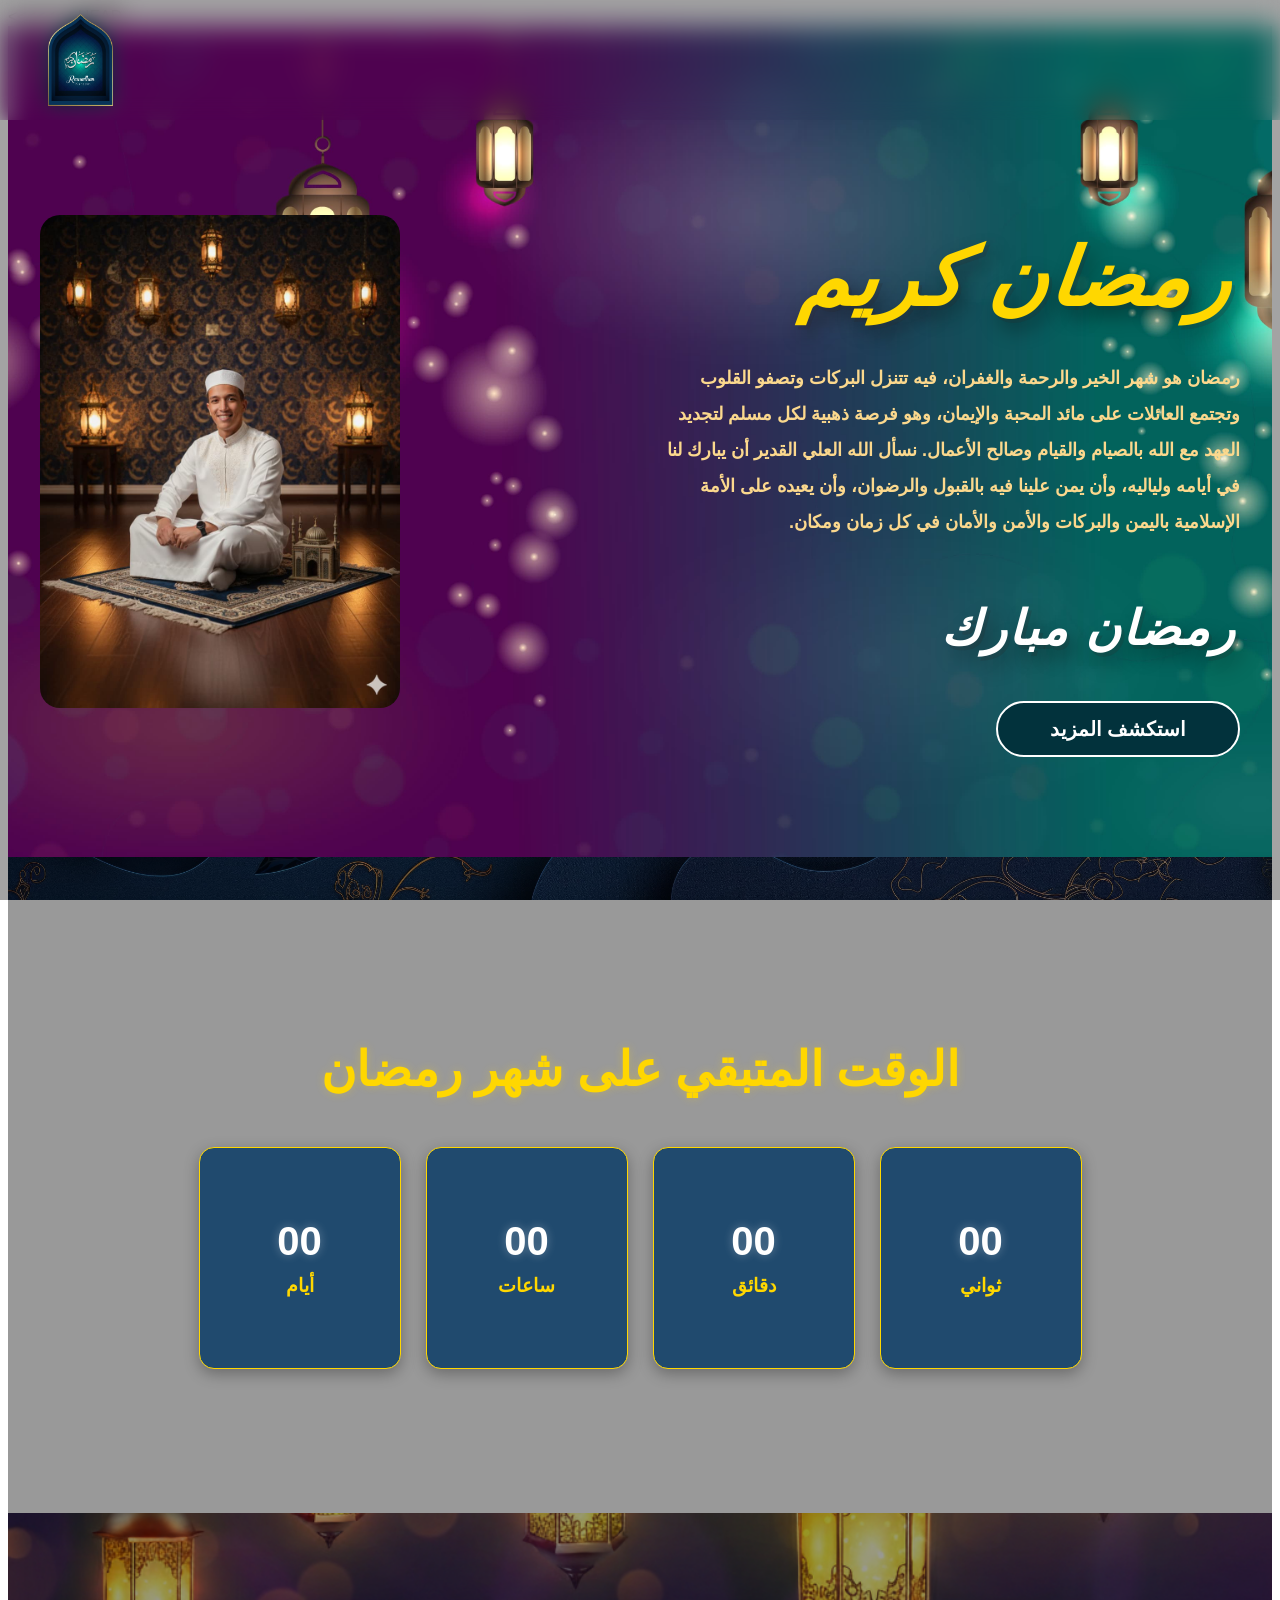
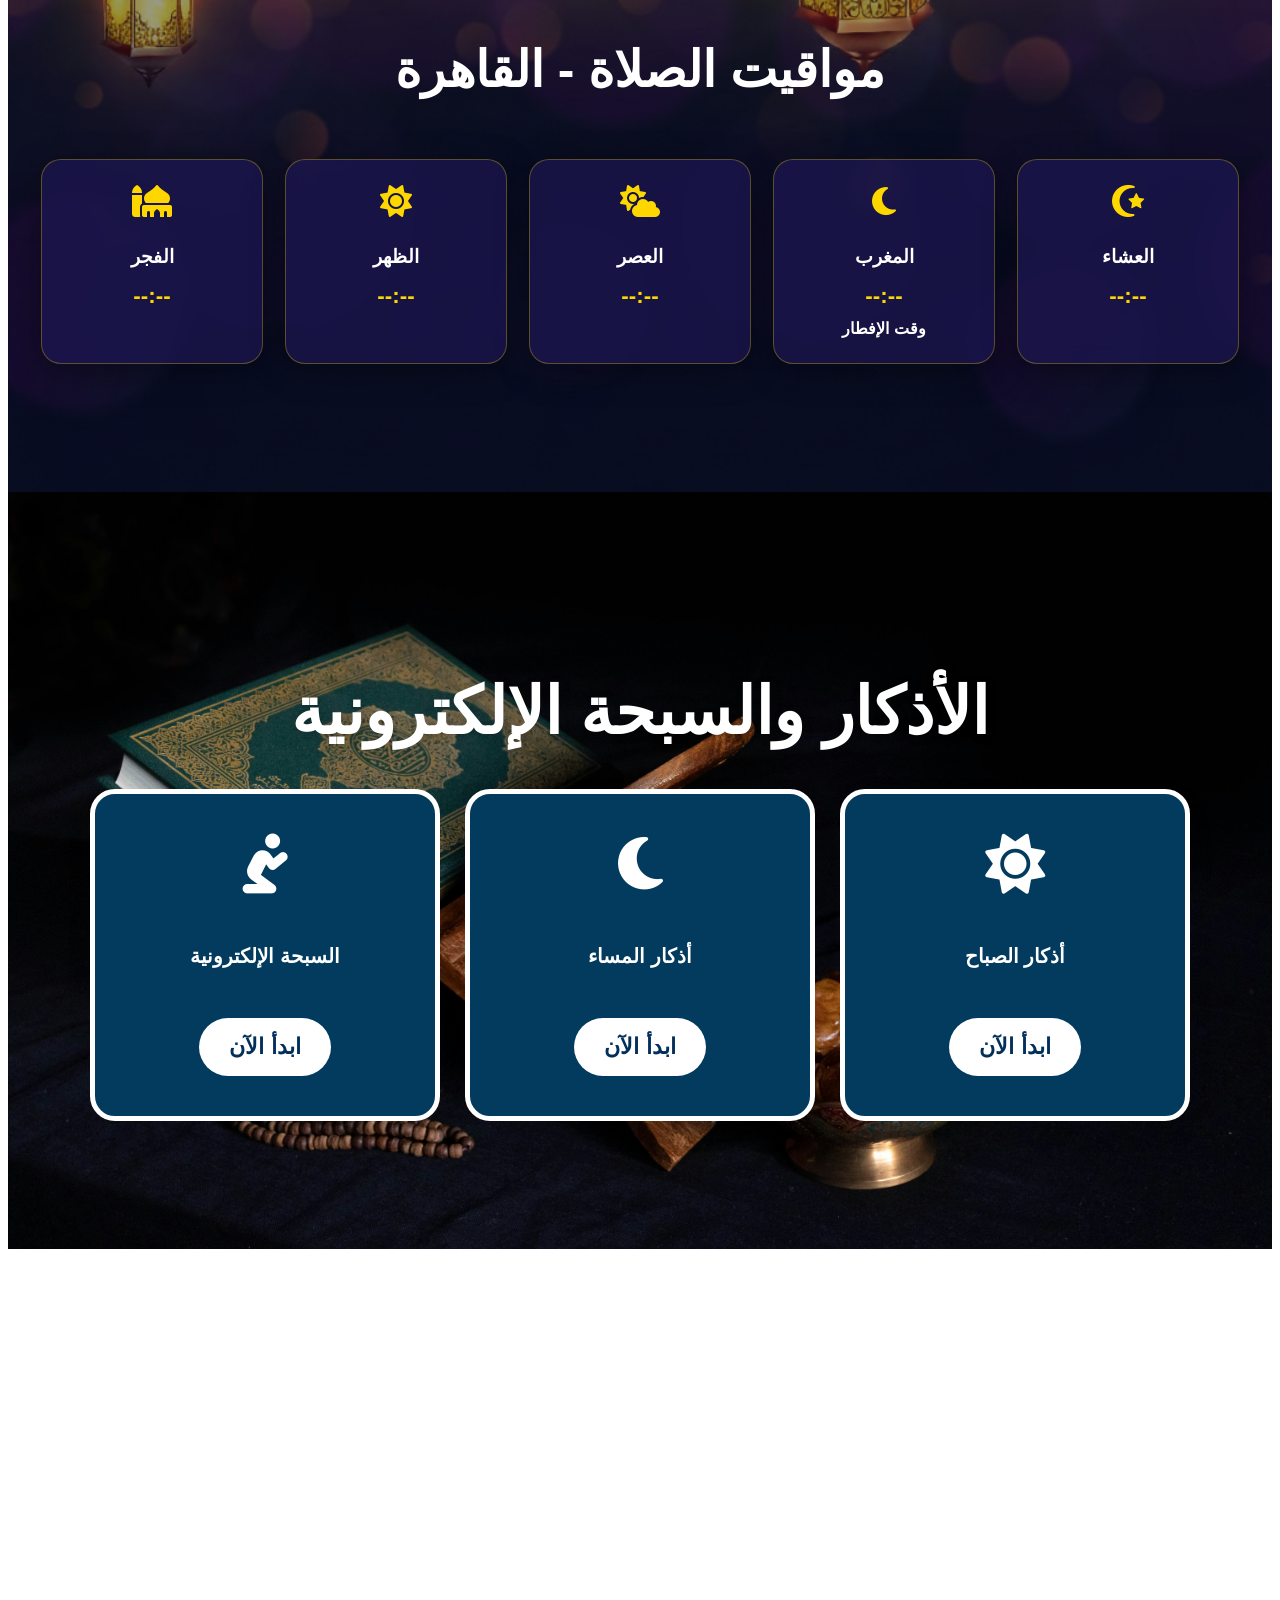
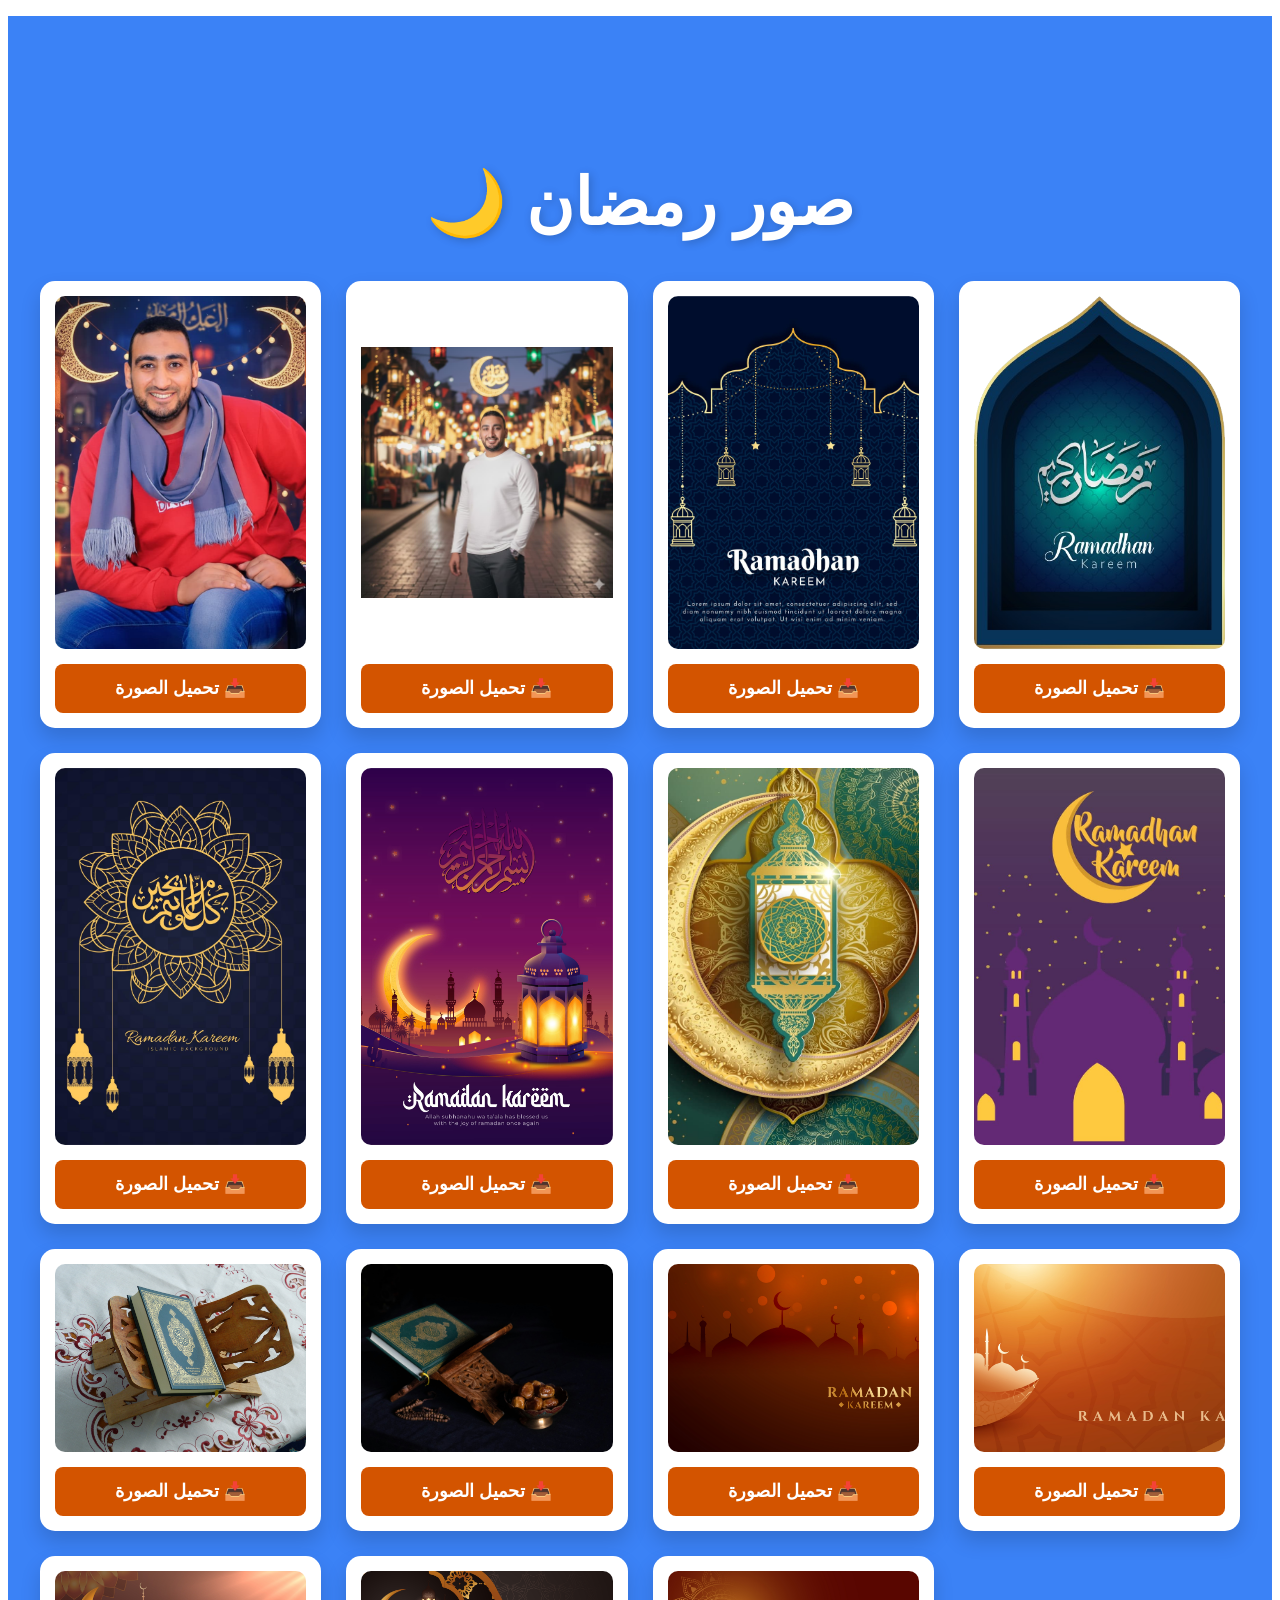
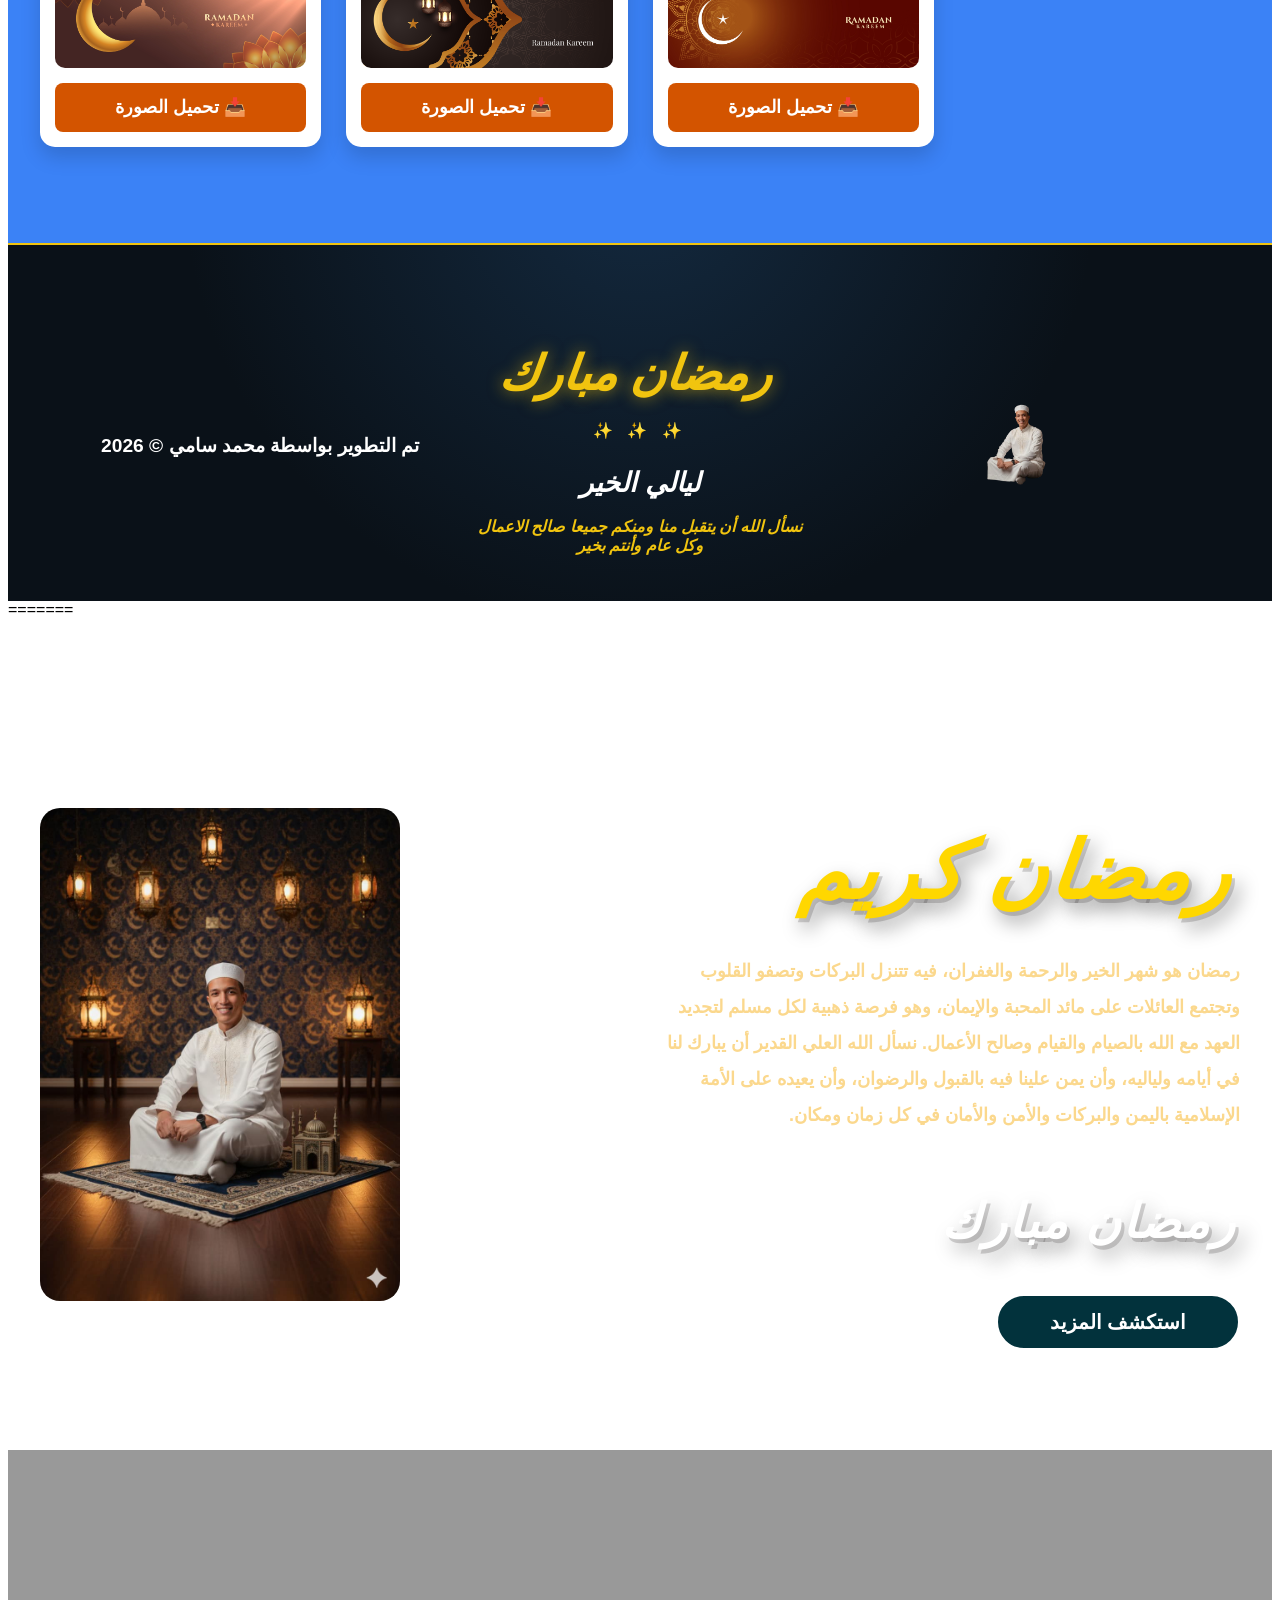
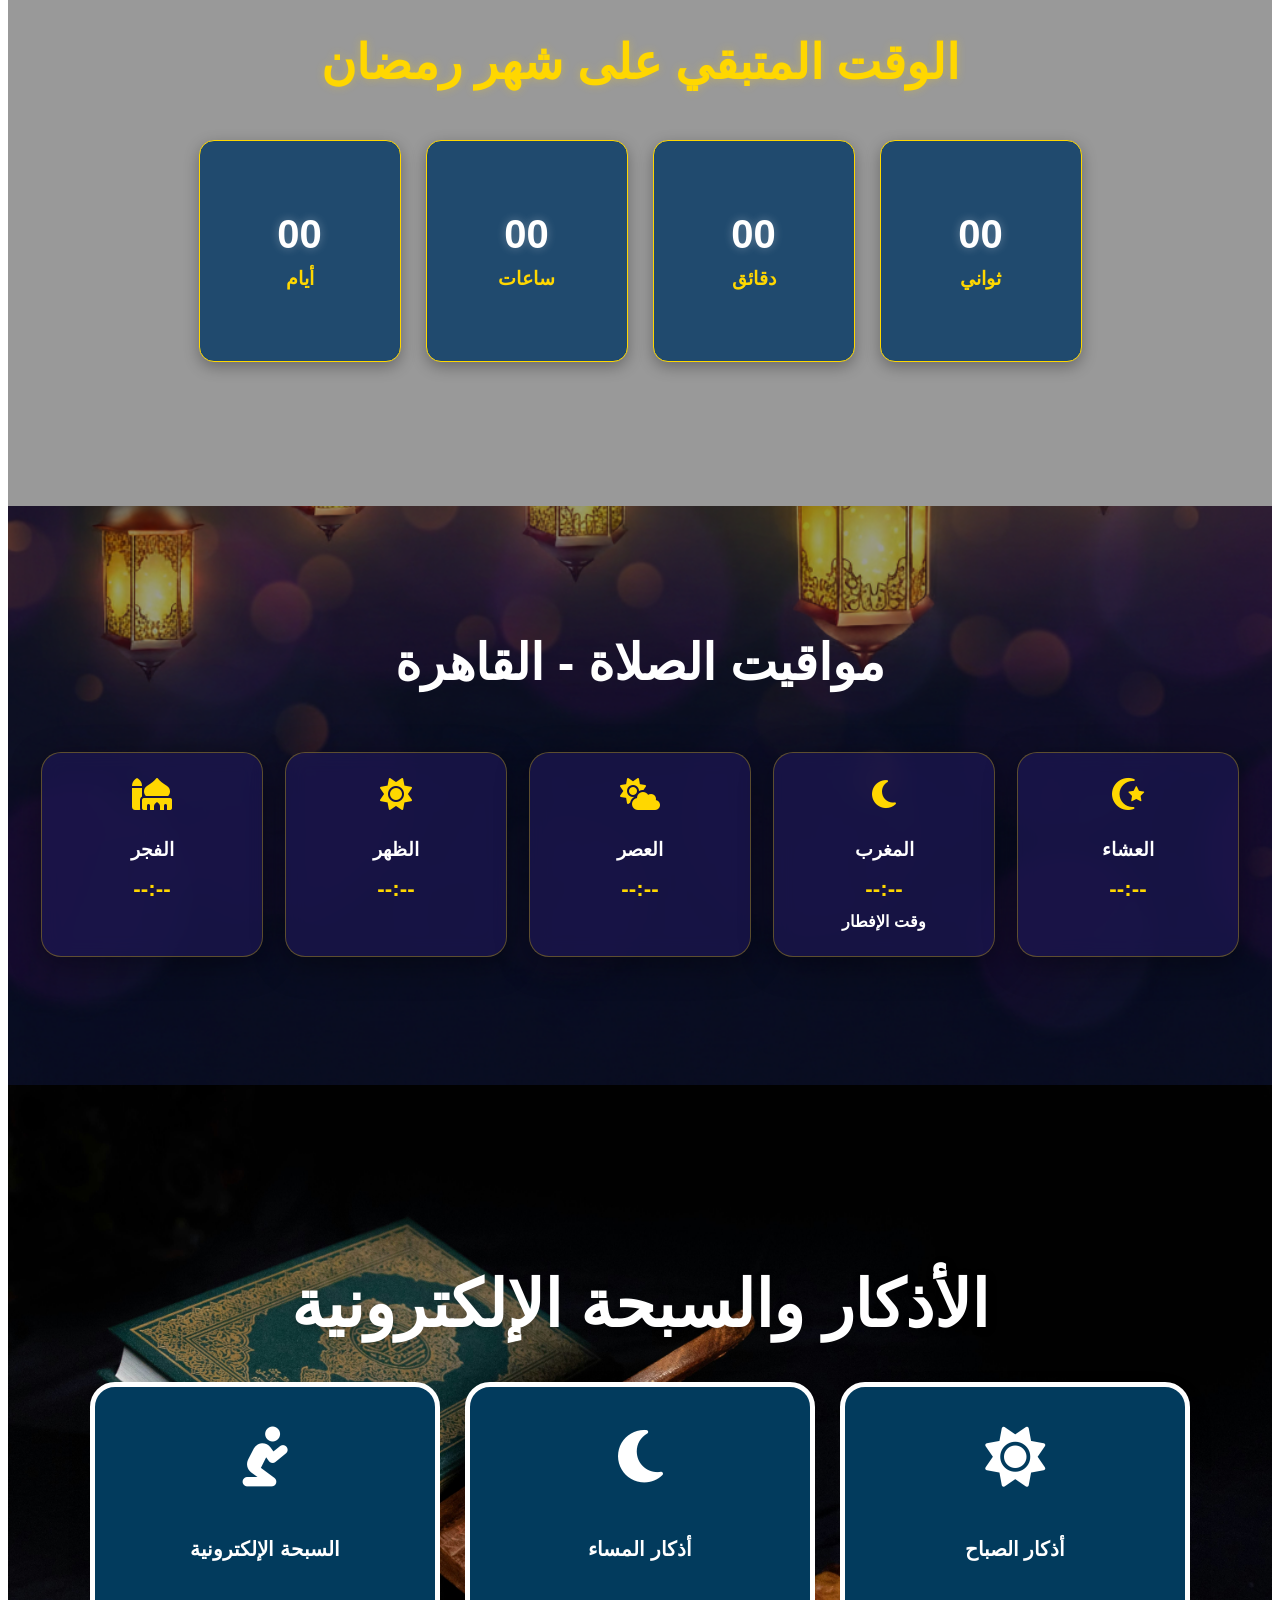
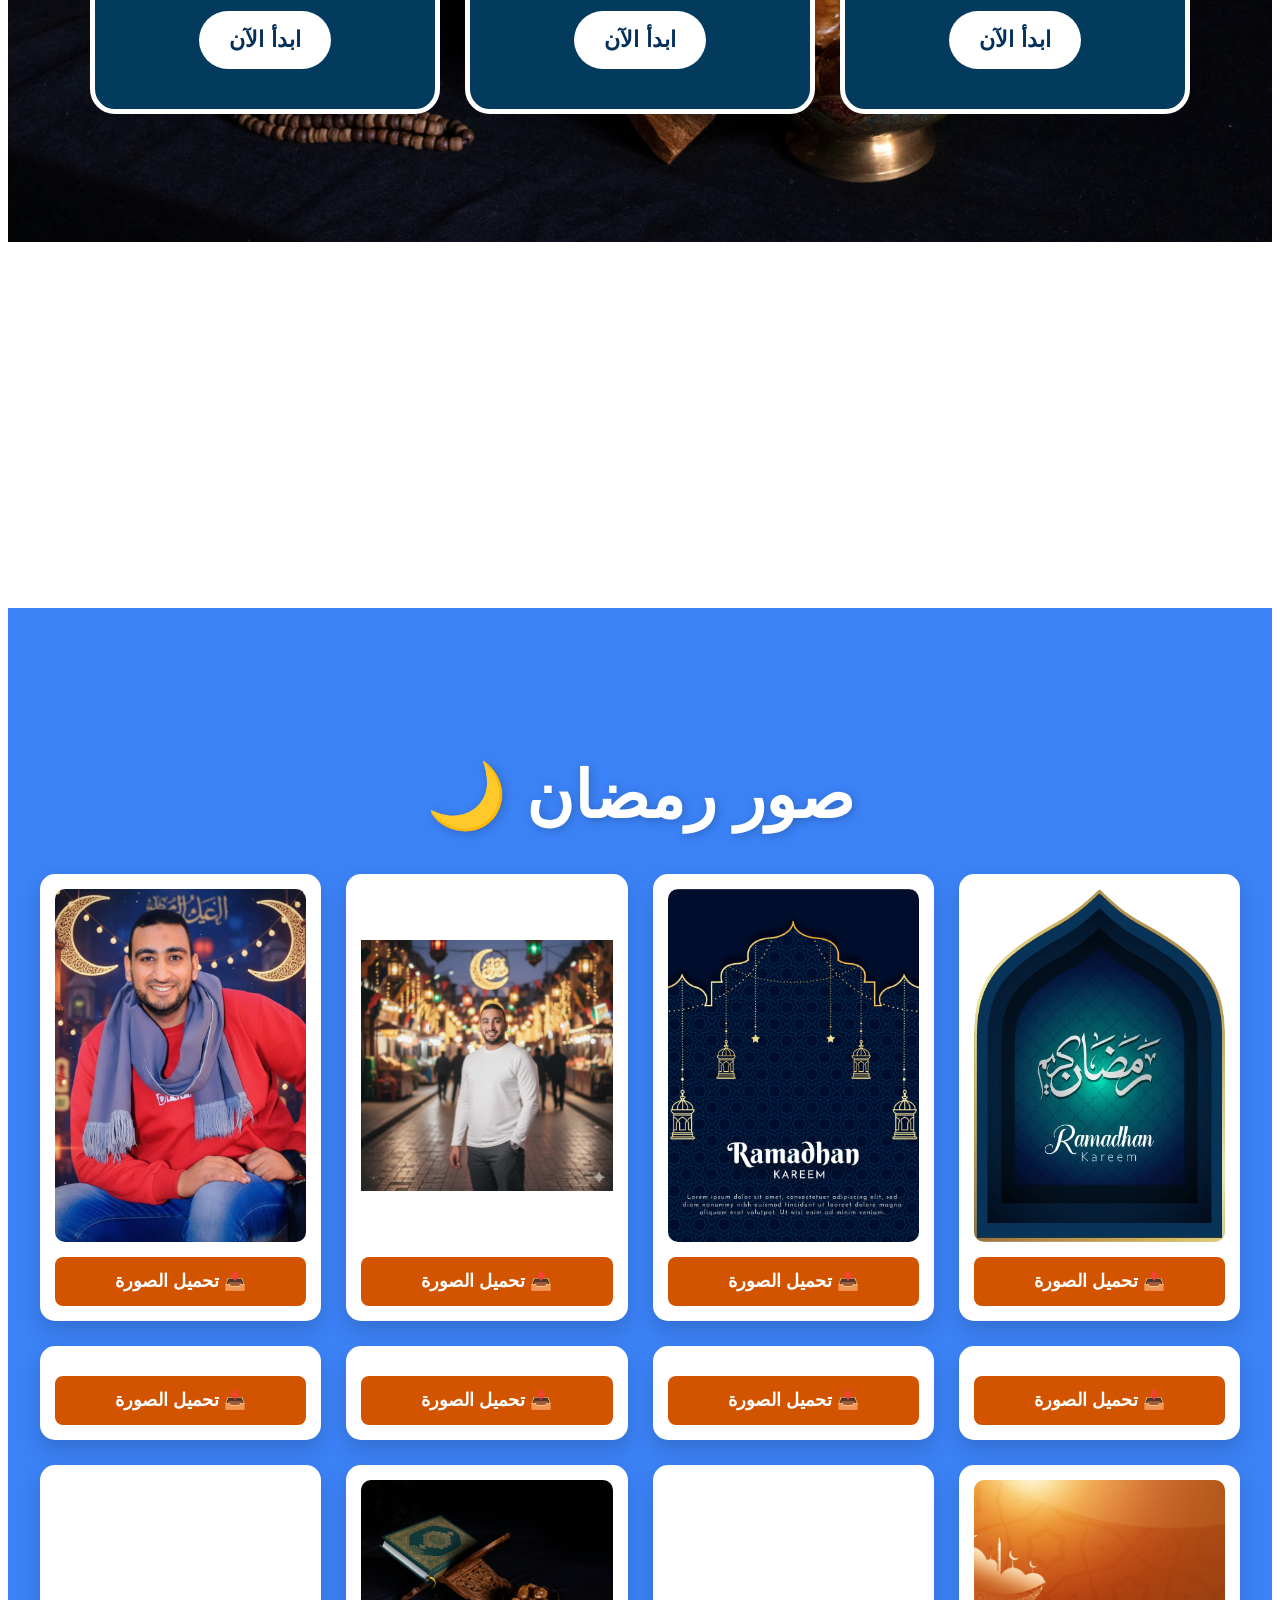
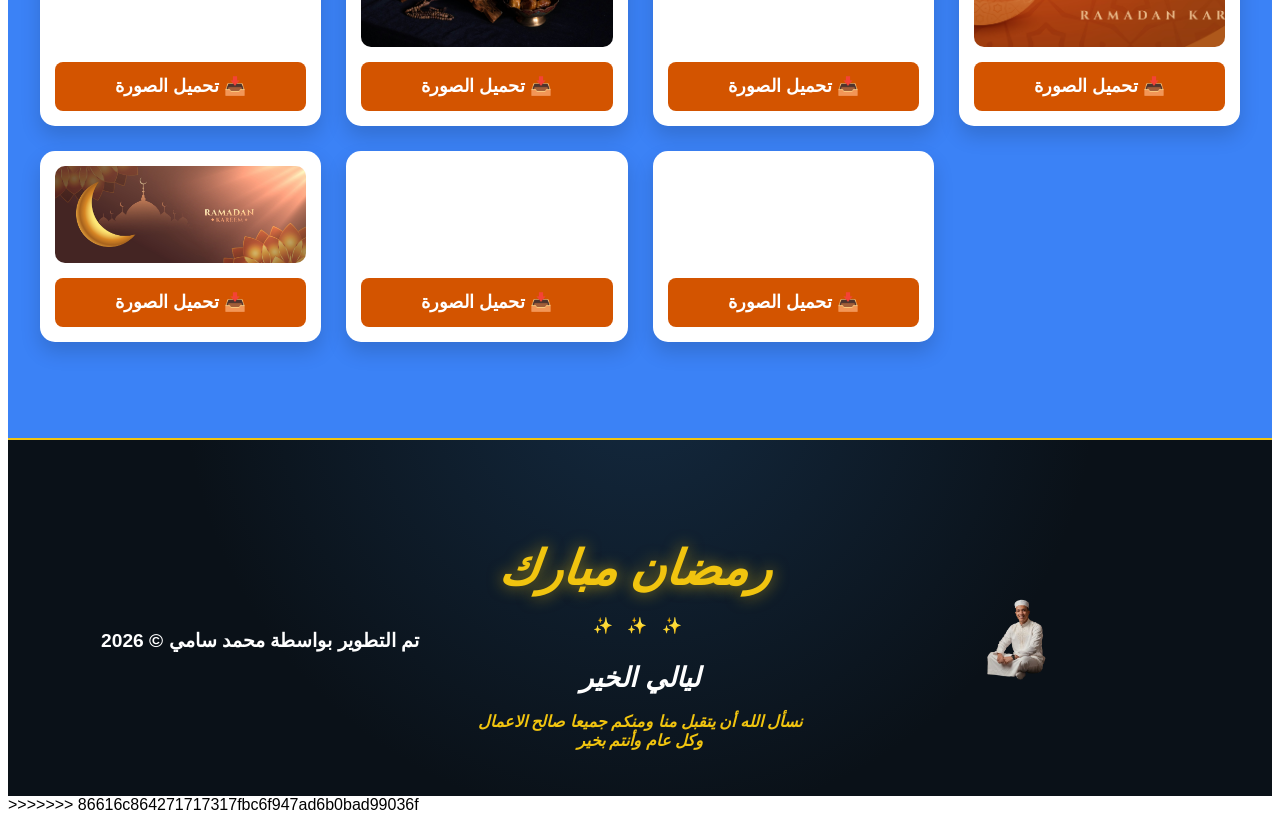
==== commit 4b8d6a65: "Sync local changes" ====
--- a/index.html
+++ b/index.html
@@ -1,3 +1,4 @@
+<<<<<<< HEAD
 <!DOCTYPE html>
 <html lang="en">
   <head>
@@ -375,3 +376,382 @@
     <script src="main.js"></script>
   </body>
 </html>
+=======
+<!DOCTYPE html>
+<html lang="en">
+  <head>
+<meta name="description" content="موقع رمضان 2026: إمساكية، مواقيت الصلاة، أذكار، وسبحة إلكترونية. تطوير وبرمجة محمد سامي محمود.">
+
+<meta name="keywords" content="رمضان 2026, مواقيت الصلاة, أذكار الصباح والمساء, سبحة الكترونية, محمد سامي, Mohamed Samy, Ramadan 2026">
+
+<meta name="author" content="Mohamed Samy">
+<meta name="robots" content="index, follow">
+
+<meta property="og:title" content="موقع رمضان 2026 | محمد سامي">
+<meta property="og:description" content="كل ما يحتاجه المسلم في رمضان في مكان واحد.">
+
+<meta property="og:image" content="img/logo.png"> <meta property="og:url" content="https://mohamedsamy2026.github.io/ramadan/">
+<meta property="og:type" content="website">
+
+    <meta charset="UTF-8" />
+    <meta name="viewport" content="width=device-width, initial-scale=1.0" />
+    <title>رمضان كريم | محمد سامي محمود</title>
+    <!-- link CSS  -->
+    <link rel="stylesheet" href="style.css" />
+
+    <!-- Library fontawesome -->
+<link rel="stylesheet" href="https://cdnjs.cloudflare.com/ajax/libs/font-awesome/6.5.1/css/all.min.css" />
+
+    <!-- icons -->
+    <link rel="shortcut icon" href="img/favicon.jpg" type="image/x-icon" />
+  </head>
+  <body>
+    <!-- main start -->
+    <main id="header-home">
+      <!-- header satrt -->
+      <section>
+        <header class="header">
+          <div class="logo">
+            <a href="#home"><img src="img/Ramadan-removebg.png" loading="eager" alt="logo"/></a>
+          </div>
+          <div class="humburger">
+            <i class="fa-solid fa-bars active"></i>
+            <i class="fa-solid fa-xmark"></i>
+          </div>
+          <nav class="navbar">
+            <ul>
+              <li><a href="#home">الصفحه الرئيسيه</a></li>
+              <li><a href="#time-in">الوقت المتبقي علي رمضان</a></li>
+              <li><a href="#time-salah">مواقيت الصلاه</a></li>
+              <li><a href="#azkar">الاذكار</a></li>
+              <li><a href="#اغاني">أغاني رمضان</a></li>
+              <li><a href="#gallery">صور رمضان</a></li>
+            </ul>
+          </nav>
+        </header>
+      </section>
+      <!-- header end -->
+      <!-- home Start -->
+      <section id="home">
+        <div class="container">
+          <div class="home-all">
+            <div class="home-text">
+              <h1>رمضان كريم</h1>
+              <p>
+                رمضان هو شهر الخير والرحمة والغفران، فيه تتنزل البركات وتصفو
+                القلوب وتجتمع العائلات على مائد المحبة والإيمان، وهو فرصة ذهبية
+                لكل مسلم لتجديد العهد مع الله بالصيام والقيام وصالح الأعمال.
+                نسأل الله العلي القدير أن يبارك لنا في أيامه ولياليه، وأن يمن
+                علينا فيه بالقبول والرضوان، وأن يعيده على الأمة الإسلامية باليمن
+                والبركات والأمن والأمان في كل زمان ومكان.
+              </p>
+              <h2>رمضان مبارك</h2>
+              <a href="#azkar" class="btn">استكشف المزيد</a>
+            </div>
+            <img src="img/mohamed-home.jpg" loading="eager" alt="mohamed samy" />
+          </div>
+        </div>
+      </section>
+      <!-- home End -->
+      <!-- العد التنازلي يبدأ -->
+      <section  id="time-in">
+        <div class="container">
+          <h2>الوقت المتبقي على شهر رمضان</h2>
+          <div id="countdown">
+            <div class="time-box">
+              <span id="days">00</span>
+              <p>أيام</p>
+            </div>
+            <div class="time-box">
+              <span id="hours">00</span>
+              <p>ساعات</p>
+            </div>
+            <div class="time-box">
+              <span id="minutes">00</span>
+              <p>دقائق</p>
+            </div>
+            <div class="time-box">
+              <span id="seconds">00</span>
+              <p>ثواني</p>
+            </div>
+          </div>
+        </div>
+      </section>
+      <!-- العد التنازلي ينتهي -->
+
+      <!-- مواقيت الصلاه يبدأ  -->
+      <section id="time-salah">
+    <div class="container">
+        <h2 class="titlee">مواقيت الصلاة - القاهرة</h2>
+        <div class="prayer-cards-container">
+            <div class="prayer-card">
+                <div class="icon-box">
+                  <i class="fas fa-mosque"></i>
+                </div>
+                <h3>الفجر</h3>
+                <p id="fajr-time">--:--</p>
+            </div>
+            <div class="prayer-card">
+                <div class="icon-box"><i class="fas fa-sun"></i></div>
+                <h3>الظهر</h3>
+                <p id="dhuhr-time">--:--</p>
+            </div>
+            <div class="prayer-card">
+                <div class="icon-box"><i class="fas fa-cloud-sun"></i></div>
+                <h3>العصر</h3>
+                <p id="asr-time">--:--</p>
+            </div>
+            <div class="prayer-card highlight">
+                <div class="icon-box"><i class="fas fa-moon"></i></div>
+                <h3>المغرب</h3>
+                <p id="maghrib-time">--:--</p>
+                <small class="small1">وقت الإفطار</small>
+            </div>
+            <div class="prayer-card">
+                <div class="icon-box"><i class="fas fa-star-and-crescent"></i></div>
+                <h3>العشاء</h3>
+                <p id="isha-time">--:--</p>
+            </div>
+        </div>
+    </div>
+  </section>
+    <!-- مواقيت الصلاه ينتهي -->
+
+    <!-- الاذكار يبدأ -->
+  <section id="azkar" class="azkar-section">
+    <div class="container">
+        <h2 class="section-title">الأذكار والسبحة الإلكترونية</h2>
+        
+        <div class="azkar-grid">
+            <div class="azkar-card">
+                <i class="fas fa-sun"></i>
+                <h3>أذكار الصباح</h3>
+                <button class="btn-start" onclick="openAzkar('morning')">ابدأ الآن</button>
+            </div>
+
+            <div class="azkar-card">
+                <i class="fas fa-moon"></i>
+                <h3>أذكار المساء</h3>
+                <button class="btn-start" onclick="openAzkar('evening')">ابدأ الآن</button>
+            </div>
+
+            <div class="azkar-card">
+              <i class="fas fa-pray"></i>
+                <h3>السبحة الإلكترونية</h3>
+                <button class="btn-start" onclick="openSebhaModal()">ابدأ الآن</button>
+            </div>
+        </div>
+    </div>
+
+    <div id="azkar-modal" class="azkar-modal">
+        <div class="modal-content">
+            <span class="close-modal" onclick="closeAzkarModal()">&times;</span>
+            <h2 id="modal-title">أذكار</h2>
+            <div class="zekr-container">
+                <div id="zekr-text" class="zekr-main-text">جاري التحميل...</div>
+                <div class="zekr-counter-box" id="zekr-counter-click">
+                    <span id="zekr-count-display">0</span>
+                    <p>المتبقي</p>
+                </div>
+            </div>
+           <div class="modal-controls">
+            <button id="prev-btn" class="nav-btn">السابق</button>
+            <button onclick="resetAzkarProgress()" class="reset-azkar-btn" title="إعادة للأول">
+            <i class="fas fa-redo"></i>
+          </button>
+    
+    <button id="next-btn" class="nav-btn">التالي</button>
+</div>
+            <div id="zekr-index" class="zekr-index">1 / 1</div>
+        </div>
+    </div>
+
+    <div id="sebha-modal" class="azkar-modal">
+        <div class="modal-content">
+            <span class="close-modal" onclick="closeSebhaModal()">&times;</span>
+            <h2>السبحة الإلكترونية</h2>
+            
+            <div class="sebha-container">
+                <div class="sebha-display-large">
+                    <span id="sebha-count-modal">0</span>
+                    <p>إجمالي التسبيح</p>
+                </div>
+                <button class="main-sebha-btn" id="sebha-click-btn">اضغط للتسبيح</button>
+                <button class="btn-reset-modal" id="reset-sebha-btn">
+                    <i class="fas fa-sync-alt"></i> تصفير العداد
+                </button>
+            </div>
+        </div>
+    </div>
+</section>
+    <!-- الاذكار ينتهي -->
+     
+    <!-- اغاني رمضان تبدأ -->
+    <div id="اغاني" class="all">
+
+     
+      <section id="ramadan-songs" class="container" style="margin-top: 40px;">
+        <h2 style="text-align: center; color: #ffffff; font-size: 60px; margin-bottom: 35px;">اغاني رمضان</h2>
+        <div id="songs-list" class="songs-grid">
+
+        </div>
+      </section>
+
+<div id="music-modal" class="azkar-modal" style="display: none; align-items: center; justify-content: center;">
+    <div class="modal-content video-wrapper">
+        <span class="close-btn" onclick="closeMusicModal()">&times;</span>
+        <div id="youtube-player"></div>
+        <h3 id="song-title-display" style="margin-top:15px; text-align:center; color:#023b5d;"></h3>
+    </div>
+</div>
+    </div>
+
+    <!-- اغاني رمضان تنتهي -->
+
+    <!-- صور رمضان تبدأ -->
+   <section id="gallery" class="gallery-section">
+    <h2 class="section-title">🌙 صور رمضان</h2>
+    <div class="image-grid">
+        
+        <div class="card">
+            <div class="img-container">
+                <img src="img/mr2.jpg" alt="صورة رمضان">
+            </div>
+            <a href="img/mr2.jpg" download="mr2" class="download-btn">تحميل الصورة 📥</a>
+        </div>
+
+        <div class="card">
+            <div class="img-container">
+                <img src="img/mr1.jpg" style="object-fit: contain;" alt="صورة رمضان">
+            </div>
+            <a href="img/mr1.jpg" download="mr1" class="download-btn">تحميل الصورة 📥</a>
+        </div>
+
+
+        <div class="card">
+            <div class="img-container">
+                <img src="img/jh.jpg" alt="صورة رمضان">
+            </div>
+            <a href="img/jh.jpg" download="jh" class="download-btn">تحميل الصورة 📥</a>
+        </div>
+
+        <div class="card">
+            <div class="img-container">
+                <img src="img/Ramadan-removebg.png" alt="صورة رمضان">
+            </div>
+            <a href="img/Ramadan-removebg.png" download="Ramadan-removebg" class="download-btn">تحميل الصورة 📥</a>
+        </div>
+
+
+        <div class="card">
+            <div class="img-container">
+                <img src="img/hg.jpg" loading="lazy" alt="صورة رمضان">
+            </div>
+            <a href="img/hg.jpg" download="hg" class="download-btn">تحميل الصورة 📥</a>
+        </div>
+
+        <div class="card">
+            <div class="img-container">
+                <img src="img/b24.jpg" loading="lazy" alt="صورة رمضان">
+            </div>
+            <a href="img/b24.jpg" download="b24" class="download-btn">تحميل الصورة 📥</a>
+        </div>
+
+        <div class="card">
+            <div class="img-container">
+                <img src="img/wallpaperflare.com_wallpaper.jpg" loading="lazy" alt="صورة رمضان">
+            </div>
+            <a href="img/wallpaperflare.com_wallpaper.jpg" download="wallpaperflare.com_wallpaper" class="download-btn">تحميل الصورة 📥</a>
+        </div>
+
+        <div class="card">
+            <div class="img-container">
+                <img src="img/wallpaper.jpg" loading="lazy" alt="صورة رمضان">
+            </div>
+            <a href="img/wallpaper.jpg" download="wallpaper" class="download-btn">تحميل الصورة 📥</a>
+        </div>
+
+        <div class="card">
+            <div class="img-container">
+                <img src="img/pip.jpg" loading="lazy" alt="صورة رمضان">
+            </div>
+            <a href="img/pip.jpg" download="pip" class="download-btn">تحميل الصورة 📥</a>
+        </div>
+
+        <div class="card">
+            <div class="img-container">
+                <img src="img/qruan.jpg" loading="lazy" alt="صورة رمضان">
+            </div>
+            <a href="img/qruan.jpg" download="qruan" class="download-btn">تحميل الصورة 📥</a>
+        </div>
+        
+        <div class="card">
+            <div class="img-container">
+                <img src="img/sl2.jpg" loading="lazy" alt="صورة رمضان">
+            </div>
+            <a href="img/sl2.jpg" download="sl2" class="download-btn">تحميل الصورة 📥</a>
+        </div>
+        
+        <div class="card">
+            <div class="img-container">
+                <img src="img/slsl.jpg" alt="صورة رمضان">
+            </div>
+            <a href="img/slsl.jpg" download="slsl" class="download-btn">تحميل الصورة 📥</a>
+        </div>
+
+        <div class="card">
+            <div class="img-container">
+                <img src="img/sl5.jpg" alt="صورة رمضان">
+            </div>
+            <a href="img/sl5.jpg" download="sl5" class="download-btn">تحميل الصورة 📥</a>
+        </div>
+
+        <div class="card">
+            <div class="img-container">
+                <img src="img/fg.jpg" loading="lazy" alt="صورة رمضان">
+            </div>
+            <a href="img/fg.jpg" download="fg" class="download-btn">تحميل الصورة 📥</a>
+        </div>
+
+        <div class="card">
+            <div class="img-container">
+                <img src="img/sl.jpg" loading="lazy" alt="صورة رمضان">
+            </div>
+            <a href="img/sl.jpg" download="sl"  class="download-btn">تحميل الصورة 📥</a>
+        </div>
+
+    </div>
+</section>
+    <!-- صور رمضان تنتهي -->
+
+
+
+        <!-- فوترر يبدأ -->
+      <footer class="modern-footer">
+    <div class="footer-overlay"></div>
+    <div class="footer-content">
+        <div class="footer-box profile-side">
+            <div class="profile-frame">
+                <img src="img/removebg.png" alt="Mohamed Sami">
+            </div>
+        </div>
+
+    
+        <div class="footer-box brand-side">
+            <h2 class="ramadan-glow">رمضان مبارك</h2>
+            <div class="stars-row">✨ ✨ ✨</div>
+            <h3>ليالي الخير</h3>
+            <p>نسأل الله أن يتقبل منا ومنكم جميعا صالح الاعمال وكل عام وأنتم بخير</p>
+        </div>
+        <div class="footer-box message-side">
+            <p>تم التطوير بواسطة محمد سامي &copy; 2026</p>
+        </div>
+    </div>
+</footer>
+    <!-- فوترر ينتهي -->
+    </main>
+    <!-- main end -->
+    <script src="main.js"></script>
+  </body>
+</html>
+>>>>>>> 86616c864271717317fbc6f947ad6b0bad99036f
--- a/style.css
+++ b/style.css
@@ -1,3 +1,4 @@
+<<<<<<< HEAD
 /* libarary Font Size */
 @import url('https://fonts.googleapis.com/css2?family=Open+Sans:ital,wght@0,300..800;1,300..800&family=Oswald:wght@200..700&display=swap');
 
@@ -1296,3 +1297,1303 @@
 
 
 
+=======
+/* libarary Font Size */
+@import url('https://fonts.googleapis.com/css2?family=Open+Sans:ital,wght@0,300..800;1,300..800&family=Oswald:wght@200..700&display=swap');
+
+@import url('https://fonts.googleapis.com/css2?family=Cairo:wght@400;700&display=swap');
+
+
+/* Normaly */
+*{
+    padding: 0;
+    margin: 0;
+    box-sizing: border-box;
+    font-family: "Open Sans", sans-serif;
+    scroll-behavior: smooth;
+}
+
+body{
+  font-family: "Open Sans", sans-serif;
+}
+
+/* normaly Start */
+
+ul{
+  list-style: none;
+}
+
+a{
+  text-decoration: none;
+}
+.container{
+  max-width: 1200px;
+  margin: auto;
+}
+
+/* تحديد عرض السكرول بار */
+::-webkit-scrollbar {
+    width: 10px; 
+}
+
+/* شكل الخلفية (المسار اللي بيمشي فيه السكرول) */
+::-webkit-scrollbar-track {
+    background: #03aeb4; 
+    border-radius: 5px;
+}
+
+/* شكل "المقبض" نفسه (الجزء اللي بيتحرك) */
+::-webkit-scrollbar-thumb {
+    background: rgb(2, 59, 93); 
+    border-radius: 10px;
+    width: 10px;
+    border: none;
+}
+
+/*  لما تعمل هفر عليه */
+::-webkit-scrollbar-thumb:hover {
+    background: rgb(5, 87, 135); 
+    cursor: pointer;
+}
+
+
+#header-home{
+background: url("img/bg.jpg");
+    /* غير دي من 100vh لـ auto عشان الخلفية تنزل مع المحتوى مهما زاد */
+    min-height: 100vh; 
+    width: 100%;
+    background-position: center;
+    background-size: cover;
+    background-attachment: fixed; /* حركة صايعة تخلي الخلفية ثابتة والكلام بيتحرك فوقيها */
+    display: flex;
+    flex-direction: column;
+    z-index: 155;
+}
+
+#header-home::before{
+      content: '';
+  width: 100%;
+  height: 100%;
+  position: absolute;
+  top: 0;
+  left: 0;
+  z-index: -1;
+background-color: rgba(0, 0, 0, 0.2); 
+}
+/* header Start */
+.header {
+    position: fixed;
+    top: 0;
+    left: 0;
+    width: 100%;
+    height: 120px;
+    display: flex;
+    justify-content: space-between;
+    align-items: center;
+    padding: 0 6rem;
+    font-weight: 700;
+    color: white;
+    /* الرقم ده كفاية جداً إنه يخليه فوق أي حاجة */
+    z-index: 99999; 
+    backdrop-filter: blur(10px);
+    -webkit-backdrop-filter: blur(10px); /* عشان يشتغل على كل المتصفحات */
+}
+
+
+.logo img{
+  width: 65px;
+  transition: all 0.4s ease;
+  cursor: pointer;
+}
+
+.logo img:hover{
+  transform: scale(1.1);
+}
+
+.humburger {
+  display: none;
+}
+
+.navbar ul {
+  list-style: none;
+  display: flex;
+  justify-content: center;
+  align-items: center;
+  direction: rtl;
+}
+
+.navbar ul li a {
+  color: #ffffff;
+  text-decoration: none;
+  margin: 0 15px;
+  font-size: 21px;
+  font-weight: 900;
+  transition: all 0.3s ease;
+  padding: 13px;
+
+}
+
+.navbar ul li a:hover{
+  background-color: rgb(4, 79, 171);
+  border-radius: 50px;
+}
+
+/* header End */
+
+
+
+
+
+/* home Start */
+#home {
+padding-top: 140px; /* زودنا المسافة شوية عشان الهيدر */
+    padding-bottom: 100px; /* عشان الصورة متخبطش في السيكشن اللي تحته */
+    flex: 1; /* يخلي القسم ياخد باقي مساحة الشاشة */
+    display: flex;
+    align-items: center;
+    direction: rtl;
+}
+
+#header-home #home .home-all{
+  display: flex;
+  justify-content: space-between;
+  align-items: center;
+}
+
+#header-home #home .home-all .home-text p{
+  width: 70%;
+  margin: 20px 0;
+  color: #fbd88d;
+  line-height: 2;
+  font-weight: 600;
+  font-size: 18px;
+  font-family: 'Cairo', sans-serif; /* خط كيرو روعة في العربي */
+}
+#header-home #home .home-all .home-text h1 {
+    font-family: 'Oswald', sans-serif; 
+    font-size: 5rem; 
+    font-weight: 900; 
+    color: #FFD700; 
+    text-transform: uppercase;
+    
+    transform: skewX(-20deg); 
+    
+    text-shadow: 4px 4px 0px rgba(43, 42, 42, 0.2), 
+                 10px 10px 20px rgba(0, 0, 0, 0.4);
+                 
+    display: inline-block;
+    margin-bottom: 15px;
+    letter-spacing: 2px; 
+}
+
+#header-home #home .home-all .home-text h2{
+      font-family: 'Oswald', sans-serif; 
+    font-size: 3rem; 
+    font-weight: 900; 
+    color: #ffffff; 
+    text-transform: uppercase;
+    
+    transform: skewX(-15deg); 
+    
+    text-shadow: 4px 4px 0px rgba(43, 42, 42, 0.2), 
+      10px 10px 20px rgba(0, 0, 0, 0.4);
+                 
+    display: inline-block;
+    margin-bottom: 15px;
+    letter-spacing: 2px; 
+}
+
+#header-home #home .home-all .home-text .btn {
+  color: white;
+  font-weight: 800;
+  font-size: 20px;
+  text-transform: uppercase;
+  display: block;
+  margin-top: 30px;
+  padding: 14px 30px;
+  width: 180px;
+  text-align: center;
+  border-radius: 30px;
+  border: 2.5px solid white;
+  background-color: rgb(2, 50, 60);
+  transition: all 0.4s ease;
+}
+
+#header-home #home .home-all .home-text .btn:hover {
+  background-color: transparent;
+  color: white;
+  transform: translateY(-3px); 
+}
+
+
+#header-home #home .home-all img{
+    max-width: 30%;
+  object-fit: contain; 
+  border-radius: 20px;
+  transition: all 0.3s ease;
+}
+
+#header-home #home .home-all img:hover{
+  cursor: pointer;
+  transform: scale(1.05);
+}
+/* home End */
+
+
+/* مؤقت التنازلي بتاع رمضان يبدأ */
+#time-in { 
+    padding: 9rem 0; 
+    background:url("img/time-in-ramdan.jpg")no-repeat center center/cover;
+    overflow: hidden;
+    position: relative;
+    background-attachment: fixed;
+    text-align: center;
+
+}
+
+#time-in::before{
+  content: '';
+  width: 100%;
+  height: 100%;
+  position: absolute;
+  top: 0;
+  left: 0;
+  z-index: 1;
+background-color: rgba(0, 0, 0, 0.4); 
+}
+
+/* ضروري تخلي المحتوى يظهر فوق الظل */
+#time-in .container {
+    position: relative;
+    z-index: 2;
+}
+
+#time-in h2 {
+    color: #FFD700;
+    margin-bottom: 50px;
+    font-size: 3rem;
+    text-shadow: 0 0 10px rgba(255, 215, 0, 0.3);
+}
+
+#countdown {
+    display: flex;
+    justify-content: center;
+    flex-wrap: wrap;
+    gap: 25px;
+    cursor: pointer;
+}
+
+.time-box {
+    background: rgba(3, 55, 101, 0.8); 
+    border: 1px solid #FFD700;
+    padding: 20px;
+    border-radius: 15px;
+    min-width: 160px;
+    min-height: 180px;
+    box-shadow: 0 5px 15px rgba(0, 0, 0, 0.3);
+    transition: 0.3s;
+    
+    display: flex;
+    flex-direction: column; 
+    justify-content: center; 
+    align-items: center;
+    gap: 10px; 
+}
+
+/* عشان نضمن إن مفيش هوامش تانية مضايقاك */
+.time-box span, .time-box p {
+    margin: 0;
+    padding: 0;
+}
+.time-box:hover {
+    transform: translateY(-8px);
+    background: rgba(2, 66, 122, 0.8); 
+
+    border-color: #FFD700;
+    box-shadow: 0 0 20px rgba(255, 215, 0, 0.2);
+}
+
+.time-box span {
+    display: block;
+    font-size: 2.5rem;
+    font-weight: bold;
+   color: #ffffff; /* الأرقام بيضاء صريحة عشان تبان */
+    text-shadow: 0 0 10px rgba(255, 255, 255, 0.3);
+    font-family: 'Oswald', sans-serif;
+}
+
+.time-box p {
+    color: #FFD700;
+    margin: 0;
+    font-size: 1.2rem;
+    font-weight: 700;
+}
+/* مؤقت التانزلي بتاع رمضان ينتهي */
+
+
+/* مواقيت الصلاه يبدأ */
+#time-salah {
+    padding: 8rem 2rem;
+    background: url("img/time-set-in.png") no-repeat center center/cover;
+    background-size: cover;
+    background-position: center;
+    background-attachment: scroll;
+    text-align: center;
+    position: relative;
+    z-index: 2;
+}
+
+#time-salah::before{
+  content: "";
+  position: absolute;
+  top: 0;
+  left: 0;
+    width: 100%;
+  height: 100%;
+  background-color: rgba(0, 0, 0, 0.4); 
+  z-index: -1;
+
+}
+
+.titlee{
+  color: rgb(255, 255, 255);
+  font-size: 50px;
+  text-align: center;
+  margin: 0 2rem;
+  margin-bottom: 60px;
+  z-index: 2;
+}
+
+.prayer-cards-container {
+    display: grid;
+    grid-template-columns: repeat(auto-fit, minmax(170px, 1fr)); 
+    justify-content: center; 
+    justify-items: center; 
+    gap: 20px; 
+    margin: 0 auto; 
+    max-width: 1200px; 
+}
+.prayer-card {
+    background: rgba(29, 23, 83, 0.7); 
+    backdrop-filter: blur(10px);
+    -webkit-backdrop-filter: blur(10px);
+    
+    border: 1px solid rgba(255, 215, 0, 0.3); 
+    border-radius: 20px;
+    padding: 25px;
+    width: 170px;
+    transition: 0.4s ease;
+    cursor: pointer;
+    box-shadow: 0 8px 32px 0 rgba(0, 0, 0, 0.37); 
+}
+
+.prayer-card:hover {
+    background: rgba(255, 215, 0, 0.1); 
+    transform: translateY(-10px);
+    border-color: #ffd9004b;
+    box-shadow: 0 0 20px rgba(149, 127, 3, 0.088);
+}
+
+.prayer-card:hover {
+    transform: translateY(-10px);
+    border-color: #FFD700;
+}
+
+.prayer-card h3 { 
+   color: #fff;
+   margin-bottom: 10px; 
+}
+.prayer-card p { 
+  color: #FFD700;
+   font-size: 1.4rem;
+    font-weight: bold;
+    margin:15px 0 10px ;
+}
+.icon-box i { 
+   font-size: 2rem;
+   color: #FFD700;
+    margin-bottom: 10px;
+  }
+
+.small1{
+  display: block;
+  color: white;
+  font-weight: bold;
+  font-size: 16px;
+}  
+
+/* مواقيت الصلاه ينتهي */
+
+
+/* الاذكار يبدأ */
+
+.azkar-section { 
+    padding: 8rem 0; 
+    background: #f9f9f9; 
+    direction: rtl; 
+    background: url("img/qruan.jpg") center center/cover no-repeat;
+}
+
+.azkar-section.show-bg{
+    background: url("img/qruan.jpg") center center/cover no-repeat;
+
+}
+
+.zekr-main-text img {
+    width: 100%;       
+    height: 300px;   
+
+    object-fit: contain; 
+    background: #fdfdfd; 
+    border-radius: 20px;
+}
+
+
+.section-title { 
+    text-align: center; 
+    margin-bottom: 65px; 
+    /* اللون الأزرق الملكي اللي بيطفي في العين وشكله شيك */
+    color: #ffffff !important;
+    font-size: 3.5rem; 
+    font-weight: 800;
+    text-shadow: 2px 2px 10px rgba(0, 0, 0, 0.2);
+}
+
+/* شبكة الكروت */
+.azkar-grid { 
+    display: grid; 
+    grid-template-columns: repeat(auto-fit, minmax(280px, 1fr)); 
+    gap: 25px; 
+    max-width: 1100px; 
+    margin: 0 auto; 
+    padding: 0 20px; 
+}
+
+.azkar-grid h3{
+  font-size: 20px;
+  color: white;
+}
+
+/* تصميم الكارت الواحد */
+.azkar-card { 
+    padding: 40px 50px; 
+    border-radius: 25px; 
+    text-align: center; 
+    box-shadow: 0 10px 30px rgba(0,0,0,0.05); 
+    transition: 0.3s; 
+    border: 5px solid #ffffff;
+    background-color: #023b5d; 
+    cursor: pointer;
+}
+
+.azkar-card:hover { 
+    transform: translateY(-10px); 
+}
+
+.azkar-card i { 
+    font-size: 60px; 
+    font-weight: 700;
+    color: #ffffff; 
+    margin-bottom: 30px; 
+}
+
+.btn-start { 
+    margin:  30px 0 0;
+    background: #ffffff; 
+    color: #032f5b; 
+    border: none; 
+    padding: 16px 30px; 
+    border-radius: 50px; 
+    cursor: pointer; 
+    font-weight: 800; 
+    font-size: 22px;
+    transition: 0.2s;
+}
+
+.btn-start:hover{
+  background-color: #1a72ca;
+  color: white;
+}
+
+/* =========================================
+   2. النوافذ المنبثقة (Modal) - عام
+   ========================================= */
+/* الحاوية السوداء الكبيرة */
+.azkar-modal { 
+    display: none; 
+    position: fixed; 
+    z-index: 999999; 
+    left: 0; 
+    top: 0; 
+    width: 100%; 
+    height: 100%; 
+    background: rgba(0,0,0,0.85); 
+    display: none; /* هيتغير بالـ JS لـ flex */
+    align-items: center; 
+    justify-content: center; 
+    backdrop-filter: blur(5px);
+}
+
+/* المربع الأبيض */
+.modal-content { 
+    background: #fff; 
+    width: 90%; 
+    max-width: 500px; 
+    padding: 60px 20px 30px; /* مسافة فوق لزرار القفل */
+    border-radius: 30px; 
+    position: relative;
+    text-align: center;
+    /* السر هنا عشان السكرول يشتغل جوه */
+    max-height: 85vh; 
+    overflow-y: auto; 
+    display: flex;
+    flex-direction: column;
+}
+/* زرار القفل */
+.close-modal { 
+    position: absolute; 
+    top: 15px; 
+    left: 15px; 
+    font-size: 25px; 
+    cursor: pointer; 
+    color: #fff; 
+    background-color: #ff0000;
+    border-radius: 50%;
+    width: 40px;
+    height: 40px;
+    display: flex;
+    align-items: center;
+    justify-content: center;
+    z-index: 1001;
+}
+/* 1. المربع الأبيض */
+.modal-content {
+    background: #fff;
+    padding-left: 0 !important; /* شيلنا المسافة من الشمال عشان السكرول ينام هناك */
+    padding-right: 20px; /* رجعنا المسافة لليمين عادي */
+    overflow-y: auto;
+    position: relative;
+    display: block;
+    direction: rtl; /* عشان يفضل النص عربي مظبوط والسكرول يروح شمال */
+}
+
+/* 2. حاوية النص */
+.zekr-main-text {
+    padding-left: 20px; /* مسافة أمان عشان الكلام م يلزقش في السكرول اللي بقى عالشمال */
+    padding-right: 10px;
+    text-align: center;
+}
+
+/* 3. عرض السكرول بار */
+.modal-content::-webkit-scrollbar {
+    width: 8px;
+}
+
+/* 4. المجرى (الخلفية) على الشمال */
+.modal-content::-webkit-scrollbar-track {
+    background: #f9f9f9;
+    /* بنخلي الانحناء من ناحية الشمال (فوق وتحت) عشان يطقم مع المودال */
+    border-radius: 100px 0 0 100px; 
+}
+
+/* 5. المقبض (الجزء اللي بيتحرك) */
+.modal-content::-webkit-scrollbar-thumb {
+    background: #03aeb4; 
+    border-radius: 10px;
+}
+
+/* زرار القفل - تأكد إنه مش مغطي على السكرول */
+.close-modal {
+    left: auto; /* لغينا مكانه القديم */
+    right: 15px; /* نقلناه يمين عشان السكرول بقى شمال */
+    top: 15px;
+}
+
+/* =========================================
+   3. تفاصيل مودال الأذكار (Zekr)
+   ========================================= */
+
+#modal-title{
+  color: black;
+  font-size: 25px;
+  font-weight: 800;
+}  /* نص الذكر */
+.zekr-main-text { 
+    font-size: 1.5rem; 
+    line-height: 1.8; 
+    margin: 15px 0; 
+    font-weight: 600; 
+    color: #333;
+    /* إجبار النص إنه ميهربش بالعرض */
+    word-wrap: break-word;
+    overflow-wrap: break-word;
+}
+
+.zekr-counter-box { 
+    background: #03aeb4; 
+    color: #fff; 
+    width: 100px; 
+    height: 100px; 
+    border-radius: 50%; 
+    margin: 0 auto 30px; 
+    display: flex; 
+    gap: 2px;
+    flex-direction: column; 
+    justify-content: center; 
+    cursor: pointer; 
+    user-select: none;
+    font-weight: 800;
+    font-size: 19px;
+}
+
+.modal-controls { 
+    display: flex; 
+    justify-content: space-between; 
+    gap: 20px;
+    margin-bottom: 15px; 
+}
+
+/* أزرار التالي والسابق */
+.nav-btn { 
+    flex: 1; 
+    background: #023b5d; 
+    color: #fff; 
+    border: none; 
+    max-width: 200px;
+    margin:auto;
+    padding: 13px 10px; 
+    border-radius: 12px; 
+    cursor: pointer; 
+    font-weight: 700;
+    font-size: 18px; 
+    margin-left: 10px;
+}
+
+/* حالة الأزرار المعطلة (أول أو آخر ذكر) */
+.nav-btn:disabled {
+    background-color: #cccccc !important;
+    color: #666666 !important;
+    cursor: not-allowed;
+    opacity:1;
+}
+
+
+.sebha-display-large { 
+    background: #f0f9fa; 
+    width: 70%;
+    margin: auto; 
+    padding: 20px; 
+    border-radius: 20px; 
+    border: 2px solid #03aeb4; 
+    margin-bottom: 20px; 
+}
+
+.sebha-display-large span { 
+    font-size: 4rem; 
+    font-weight: bold; 
+    color: #023b5d; 
+    font-family: 'Oswald', sans-serif; 
+}
+
+.zekr-index{
+  color: rgb(0, 0, 0);
+  font-weight: 700;
+  font-size: 20px;
+}
+
+.main-sebha-btn { 
+    width: 130px; 
+    height: 130px; 
+    background: #023b5d; 
+    color: white; 
+    border: none; 
+    border-radius: 50%; 
+    font-size: 1.3rem; 
+    font-weight: bold; 
+    cursor: pointer; 
+    box-shadow: 0 10px 20px rgba(2, 59, 93, 0.3); 
+    margin-bottom: 20px; 
+    margin-left: 30px;
+    transition: 0.3s;
+  }
+  .main-sebha-btn:hover{
+    background-color: #064f79;
+  }
+.main-sebha-btn:active { 
+      transform: scale(0.95); 
+  }
+.sebha-container p{
+  font-weight: 600;
+  font-size: 18px;
+}
+
+
+.azkar-modal .modal-content h2{
+  font-size: 25px;
+  margin-bottom: 20px;
+  font-weight: 800;
+}
+
+.btn-reset-modal { 
+    background: #ff4757; 
+    color: white; 
+    border: none; 
+    padding: 15px 20px; 
+    border-radius: 10px; 
+    font-size: 20px;
+    font-weight: 700;
+    cursor: pointer; 
+    font-weight: bold;
+}
+
+.btn-reset-modal:hover{
+  background-color: red;
+}
+
+
+
+.reset-azkar-btn {
+    background: #023b5d; 
+    color: white;
+    border: none;
+    width: 50px;
+    height: 50px; 
+    border-radius: 50%; 
+    cursor: pointer;
+    display: flex;
+    align-items: center;
+    justify-content: center;
+    transition: 0.2s;
+    font-size: 2rem;
+}
+
+.reset-azkar-btn:hover {
+    background: #ff4757; 
+    transform: rotate(45deg); 
+}
+/* الاذكار ينتهي */
+
+
+
+
+/* اغاني رمضان تبدأ  */
+/* شبكة كروت الأغاني */
+.all{
+  padding: 6rem 0;
+  position: relative;
+  z-index: 5000;
+}
+
+.all.show-bg{
+    background: url("img/sss.png") center center/cover no-repeat;
+}
+
+.all::before{
+  content: "";
+  position: absolute;
+  top: 0;
+  left: 0;
+    width: 100%;
+  height: 100%;
+  z-index: -1;
+}
+.songs-grid {
+    display: grid;
+    grid-template-columns: repeat(auto-fit, minmax(250px, 1fr));
+    gap: 15px;
+    padding: 10px;
+}
+
+.close-btn {
+    background-color: red;
+    width: 40px;        
+    height: 40px;        
+    border-radius: 50%;   
+    color: white;
+    cursor: pointer;
+    display: flex;        
+    align-items: center;
+    justify-content: center;
+    border: none;         
+    transition: 0.3s;
+    margin-bottom: 10px;
+    font-size: 24px;
+    font-weight: 700;
+}
+
+/* حركة شياكة لما تلمس الزرار */
+.close-btn:hover {
+    background-color: darkred;
+    transform: scale(1.1);
+}
+.song-card {
+    background: #ffffff;
+    border-radius: 15px;
+    padding: 15px;
+    text-align: center;
+    box-shadow: 0 4px 8px rgba(0,0,0,0.1);
+    transition: 0.3s;
+    cursor: pointer;
+}
+
+.song-card:hover {
+    transform: translateY(-5px);
+    box-shadow: 0 6px 12px rgba(0,0,0,0.15);
+}
+
+.song-card i {
+    font-size: 2.5rem;
+    color: #0570d4;
+    margin-bottom: 10px;
+    display: block;
+}
+
+.song-card h4 {
+    font-size: 1.5rem;
+    color: #333;
+    margin: 5px 0;
+}
+
+/* تنسيق فيديو اليوتيوب ليكون متجاوب */
+.video-wrapper {
+    width: 90%;
+    max-width: 500px;
+    padding: 20px !important;
+}
+
+#youtube-player {
+    position: relative;
+    padding-bottom: 56.25%; /* نسبة 16:9 */
+    height: 0;
+    overflow: hidden;
+    border-radius: 10px;
+    background: #000;
+}
+
+#youtube-player iframe {
+    position: absolute;
+    top: 0;
+    left: 0;
+    width: 100%;
+    height: 100%;
+}
+/* اغاني رمضان تنتهي */
+
+
+/* =========================================
+   قسم صور رمضان - النسخة المعدلة للموبايل
+   ========================================= */
+
+.gallery-section {
+    padding: 6rem 0;
+    text-align: center;
+    background-color: #3b82f6; /* لونك المفضل */
+    position: relative;
+    z-index: 10; /* رفعنا السيكشن كله عشان م يختفيش ورا الفوتر */
+}
+
+
+.section-title {
+    color: white !important;
+    font-size: clamp(35px, 8vw, 65px); /* حجم مرن عشان الموبايل */
+    margin-bottom: 40px;
+    font-weight: bold;
+}
+
+.image-grid {
+    display: grid;
+    grid-template-columns: repeat(auto-fit, minmax(280px, 1fr));
+    gap: 25px;
+    max-width: 1200px;
+    margin: 0 auto;
+    padding: 0 20px;
+    position: relative;
+    z-index: 11;
+}
+
+.card {
+    background: white;
+    padding: 15px;
+    border-radius: 15px;
+    box-shadow: 0 10px 20px rgba(0,0,0,0.15);
+    display: flex;
+    flex-direction: column;
+    gap: 15px;
+    transition: transform 0.3s ease;
+    position: relative;
+    z-index: 12;
+    /* ده بيضمن إن الموبايل يحس باللمسة جوه الكارت */
+    pointer-events: auto !important; 
+}
+
+
+
+.img-container {
+    width: 100%;
+    height: 400px; /* طول ثابت عشان الزرار م يهربش */
+    height: 100%;
+    overflow: hidden;
+    border-radius: 10px;
+    cursor: pointer;
+    position: relative;
+}
+
+.img-container img {
+    width: 100%;
+    height: 100%;
+    object-fit: cover;
+    transition: transform 0.4s ease;
+}
+
+.img-container:hover img {
+    transform: scale(1.1) rotate(2deg);
+}
+
+.download-btn {
+    background-color: #d35400; /* لونك البرتقالي */
+    color: white !important;
+    text-decoration: none;
+    padding: 14px;
+    border-radius: 8px;
+    font-weight: bold;
+    font-size: 1.1rem;
+    transition: all 0.3s ease;
+    display: block;
+    border: none;
+    /* أهم جزء للموبايل */
+    position: relative;
+    z-index: 99; /* أعلى طبقة عشان صباعك يلمسها فوراً */
+    cursor: pointer;
+    touch-action: manipulation; /* بيحسن استجابة اللمس */
+}
+
+.download-btn:hover {
+    background-color: #e67e22;
+    transform: scale(1.02);
+}
+
+/* تعديل الفوتر (ضروري جداً) */
+.modern-footer {
+    z-index: 1 !important; /* نزلنا الفوتر تحت الصور */
+    position: relative;
+}
+
+/* =========================================
+   نهاية قسم الصور
+   ========================================= */
+
+/* فوتر يبدأ */
+
+/* استجابة الموبايل */
+@media (max-width: 768px) {
+    .footer-content {
+        grid-template-columns: 1fr;
+        gap: 30px;
+    }
+}
+.modern-footer {
+    position: relative;
+    padding: 60px 0 30px;
+    background: #0a1118; /* لون ليلي غامق */
+    color: white;
+    overflow: hidden;
+    direction: rtl;
+    border-top: 2px solid #f1c40f;
+    position: relative;
+    z-index: 999;
+}
+
+.modern-footer.show-bg{
+    background: url("img/Gemini_Generated_Image_v3td9ev3td9ev3td.png") center center/cover no-repeat;
+}
+
+
+.modern-footer::before{
+  content: "";
+  position: absolute;
+  top: 0;
+  left: 0;
+    width: 100%;
+  height: 100%;
+  z-index: -1;
+}
+
+
+/* حركة الخلفية */
+.footer-overlay {
+    position: absolute;
+    top: 0; left: 0; width: 100%; height: 100%;
+    background: radial-gradient(circle at 50% -20%, #1a3a5a 0%, transparent 60%);
+    opacity: 0.6;
+}
+
+.footer-content {
+    position: relative;
+    z-index: 2;
+    display: grid;
+    grid-template-columns: repeat(auto-fit, minmax(250px, 1fr));
+    gap: 40px;
+    max-width: 1100px;
+    margin: 0 auto;
+    text-align: center;
+    align-items: center;
+}
+.profile-frame {
+    width: 130px;
+    height: 130px;
+    margin: 0 auto;
+    border-radius: 20px; /* الشكل الأصلي */
+    overflow: hidden; /* عشان الصورة متطلعش بره الحواف */
+    transition: all 0.4s ease-in-out; /* نعومة الحركة */
+    cursor: pointer;
+}
+
+.profile-frame img {
+    width: 100%;
+    height: 100%;
+    object-fit: cover;
+    transition: all 0.4s ease-in-out;
+}
+
+/* التعديل الجمدان هنا: لما تلمس الحاوية */
+.profile-frame:hover {
+    border-radius: 50%; /* تتحول لدائرة كاملة */
+    transform: scale(1.1) rotate(1deg); /* تكبر وتلف سنة بسيطة */
+    box-shadow: 0 0 20px #f1c40f; /* تعمل إضاءة ذهبية */
+        border: 2px solid #f1c40f;
+
+}
+
+.profile-frame:hover img {
+    transform: scale(1.2); /* الصورة تعمل زووم جوه الدائرة */
+}
+
+.lantern-icon {
+    font-size: 2.5rem;
+    margin-top: 15px;
+    filter: drop-shadow(0 0 10px #f1c40f);
+}
+
+
+
+/* النص اللي بينور */
+.ramadan-glow {
+    transform:skewX(-20deg) ;
+    font-family: 'Cairo', sans-serif;
+    font-size: 3rem;
+    color: #f1c40f;
+    text-shadow: 0 0 15px rgba(241, 196, 15, 0.6);
+    margin-bottom: 20px;
+}
+
+
+.stars-row {
+    color: #f1c40f;
+    margin-bottom: 15px;
+    letter-spacing: 5px;
+}
+
+.message-side p {
+    font-size: 1.2rem;
+    font-weight: 600;
+    color: white;
+    margin-top: 35px;
+}
+
+.brand-side h3 {
+    font-size: 1.7rem;
+    color: #fff;
+    font-style: italic;
+    margin-bottom: 18px;
+}
+
+.brand-side p {
+    font-size: 1rem;
+    font-weight: 600;
+    color: #f1c40f;
+    font-style: italic;
+}
+
+
+
+/* فوتر ينتهي */
+
+
+
+
+
+
+/* media Start */
+
+
+/*media Special Start*/
+@media (max-width: 1300px) {
+  .header {
+    padding: 0 3rem;
+    position: relative;
+    position: fixed;
+  }
+  
+  .humburger {
+    display: block;
+    cursor: pointer;
+    font-size: 25px;
+    width: 45px;
+    height: 45px;
+    position: relative;
+  }
+  
+  .humburger i {
+    position: absolute;
+    inset: 0;
+    margin: auto;
+    width: max-content;
+    height: max-content;
+    opacity: 0;
+    transition: 0.3s ease;
+    font-size: 32px;
+    background-color: rgb(12, 113, 164);
+    padding: 10px;
+    border-radius: 10px;
+  }
+
+
+  .humburger i.active {
+    opacity: 1;
+    transform: rotate(180deg);
+  }
+
+  .navbar {
+            /* لو القائمة مش مفتوحة، خليها مختفية تماماً ومتاخدش مساحة لمس */
+        visibility: hidden; 
+        pointer-events: none; 
+    background-color: rgb(2, 114, 134);
+    position: absolute;
+    top: 115px;
+    left: 0;
+    width: 100%;
+    padding: 15px 3rem;
+    opacity: 0;
+    transition: 0.3s ease;
+    
+  }
+  
+    .navbar.active {
+    visibility: visible !important;
+    pointer-events: auto !important;
+    opacity: 1 !important;
+}
+  
+  
+  .navbar ul {
+    display: block;
+  }
+
+  .navbar ul li {
+    margin: 35px 0;
+    border-bottom: 1px solid #a4a4a4;
+    padding-bottom: 20px;
+  }
+
+
+
+  .navbar ul li:last-child {
+    border-bottom: none;
+  }
+
+  .navbar ul li a {
+    margin: 0;
+  }
+  .navbar ul li a:hover{
+    background-color:rgb(2, 58, 89)  !important;
+
+  }
+}
+
+/*media Special End*/
+
+
+
+@media (max-width:1260px){
+#header-home #home .home-all{
+    flex-direction: column;
+    margin-top: 2rem;
+}
+
+#header-home #home .home-all .home-text{
+    text-align: center;
+    margin-bottom: 2rem;
+    order: 2;
+    margin-top: 1.5rem;
+
+
+}
+
+#header-home #home .home-all .home-text h1{
+    font-size: 50px;
+    margin-bottom: 20px;
+}
+#header-home #home .home-all .home-text p{
+    margin: auto;
+}
+
+#header-home #home .home-all .home-text .btn{
+    margin:20px auto;
+    
+}
+  #header-home #home .home-all img{
+    order: 1;
+  }
+  #header-home #home .home-all .home-text h2{
+    margin: 20px 0 25px;
+  }
+
+}
+
+
+
+@media (max-width:780px) {
+
+.header {
+    backdrop-filter: blur(0);
+    -webkit-backdrop-filter: blur(0);
+    transition: all 0.2s ease; 
+}
+
+
+.header:has(.navbar.active) {
+    backdrop-filter: blur(15px) !important;
+    -webkit-backdrop-filter: blur(15px) !important;
+    background-color: rgba(0, 0, 0, 0.3); 
+}
+  #header-home #home .home-all img{
+    max-width: 90%;
+    margin: 0 0.5rem;
+}
+}
+
+
+@media (max-width:400px) {
+.brand-side p{
+    width: 320px;
+    margin: auto;
+}
+
+.songs-grid{
+    margin: 0.5rem;
+}
+
+
+}
+
+
+/* media End */
+
+
+
+
+
+
+
+
+>>>>>>> 86616c864271717317fbc6f947ad6b0bad99036f
--- a/style.css
+++ b/style.css
@@ -1,3 +1,4 @@
+<<<<<<< HEAD
 /* libarary Font Size */
 @import url('https://fonts.googleapis.com/css2?family=Open+Sans:ital,wght@0,300..800;1,300..800&family=Oswald:wght@200..700&display=swap');
 
@@ -1296,3 +1297,1303 @@
 
 
 
+=======
+/* libarary Font Size */
+@import url('https://fonts.googleapis.com/css2?family=Open+Sans:ital,wght@0,300..800;1,300..800&family=Oswald:wght@200..700&display=swap');
+
+@import url('https://fonts.googleapis.com/css2?family=Cairo:wght@400;700&display=swap');
+
+
+/* Normaly */
+*{
+    padding: 0;
+    margin: 0;
+    box-sizing: border-box;
+    font-family: "Open Sans", sans-serif;
+    scroll-behavior: smooth;
+}
+
+body{
+  font-family: "Open Sans", sans-serif;
+}
+
+/* normaly Start */
+
+ul{
+  list-style: none;
+}
+
+a{
+  text-decoration: none;
+}
+.container{
+  max-width: 1200px;
+  margin: auto;
+}
+
+/* تحديد عرض السكرول بار */
+::-webkit-scrollbar {
+    width: 10px; 
+}
+
+/* شكل الخلفية (المسار اللي بيمشي فيه السكرول) */
+::-webkit-scrollbar-track {
+    background: #03aeb4; 
+    border-radius: 5px;
+}
+
+/* شكل "المقبض" نفسه (الجزء اللي بيتحرك) */
+::-webkit-scrollbar-thumb {
+    background: rgb(2, 59, 93); 
+    border-radius: 10px;
+    width: 10px;
+    border: none;
+}
+
+/*  لما تعمل هفر عليه */
+::-webkit-scrollbar-thumb:hover {
+    background: rgb(5, 87, 135); 
+    cursor: pointer;
+}
+
+
+#header-home{
+background: url("img/bg.jpg");
+    /* غير دي من 100vh لـ auto عشان الخلفية تنزل مع المحتوى مهما زاد */
+    min-height: 100vh; 
+    width: 100%;
+    background-position: center;
+    background-size: cover;
+    background-attachment: fixed; /* حركة صايعة تخلي الخلفية ثابتة والكلام بيتحرك فوقيها */
+    display: flex;
+    flex-direction: column;
+    z-index: 155;
+}
+
+#header-home::before{
+      content: '';
+  width: 100%;
+  height: 100%;
+  position: absolute;
+  top: 0;
+  left: 0;
+  z-index: -1;
+background-color: rgba(0, 0, 0, 0.2); 
+}
+/* header Start */
+.header {
+    position: fixed;
+    top: 0;
+    left: 0;
+    width: 100%;
+    height: 120px;
+    display: flex;
+    justify-content: space-between;
+    align-items: center;
+    padding: 0 6rem;
+    font-weight: 700;
+    color: white;
+    /* الرقم ده كفاية جداً إنه يخليه فوق أي حاجة */
+    z-index: 99999; 
+    backdrop-filter: blur(10px);
+    -webkit-backdrop-filter: blur(10px); /* عشان يشتغل على كل المتصفحات */
+}
+
+
+.logo img{
+  width: 65px;
+  transition: all 0.4s ease;
+  cursor: pointer;
+}
+
+.logo img:hover{
+  transform: scale(1.1);
+}
+
+.humburger {
+  display: none;
+}
+
+.navbar ul {
+  list-style: none;
+  display: flex;
+  justify-content: center;
+  align-items: center;
+  direction: rtl;
+}
+
+.navbar ul li a {
+  color: #ffffff;
+  text-decoration: none;
+  margin: 0 15px;
+  font-size: 21px;
+  font-weight: 900;
+  transition: all 0.3s ease;
+  padding: 13px;
+
+}
+
+.navbar ul li a:hover{
+  background-color: rgb(4, 79, 171);
+  border-radius: 50px;
+}
+
+/* header End */
+
+
+
+
+
+/* home Start */
+#home {
+padding-top: 140px; /* زودنا المسافة شوية عشان الهيدر */
+    padding-bottom: 100px; /* عشان الصورة متخبطش في السيكشن اللي تحته */
+    flex: 1; /* يخلي القسم ياخد باقي مساحة الشاشة */
+    display: flex;
+    align-items: center;
+    direction: rtl;
+}
+
+#header-home #home .home-all{
+  display: flex;
+  justify-content: space-between;
+  align-items: center;
+}
+
+#header-home #home .home-all .home-text p{
+  width: 70%;
+  margin: 20px 0;
+  color: #fbd88d;
+  line-height: 2;
+  font-weight: 600;
+  font-size: 18px;
+  font-family: 'Cairo', sans-serif; /* خط كيرو روعة في العربي */
+}
+#header-home #home .home-all .home-text h1 {
+    font-family: 'Oswald', sans-serif; 
+    font-size: 5rem; 
+    font-weight: 900; 
+    color: #FFD700; 
+    text-transform: uppercase;
+    
+    transform: skewX(-20deg); 
+    
+    text-shadow: 4px 4px 0px rgba(43, 42, 42, 0.2), 
+                 10px 10px 20px rgba(0, 0, 0, 0.4);
+                 
+    display: inline-block;
+    margin-bottom: 15px;
+    letter-spacing: 2px; 
+}
+
+#header-home #home .home-all .home-text h2{
+      font-family: 'Oswald', sans-serif; 
+    font-size: 3rem; 
+    font-weight: 900; 
+    color: #ffffff; 
+    text-transform: uppercase;
+    
+    transform: skewX(-15deg); 
+    
+    text-shadow: 4px 4px 0px rgba(43, 42, 42, 0.2), 
+      10px 10px 20px rgba(0, 0, 0, 0.4);
+                 
+    display: inline-block;
+    margin-bottom: 15px;
+    letter-spacing: 2px; 
+}
+
+#header-home #home .home-all .home-text .btn {
+  color: white;
+  font-weight: 800;
+  font-size: 20px;
+  text-transform: uppercase;
+  display: block;
+  margin-top: 30px;
+  padding: 14px 30px;
+  width: 180px;
+  text-align: center;
+  border-radius: 30px;
+  border: 2.5px solid white;
+  background-color: rgb(2, 50, 60);
+  transition: all 0.4s ease;
+}
+
+#header-home #home .home-all .home-text .btn:hover {
+  background-color: transparent;
+  color: white;
+  transform: translateY(-3px); 
+}
+
+
+#header-home #home .home-all img{
+    max-width: 30%;
+  object-fit: contain; 
+  border-radius: 20px;
+  transition: all 0.3s ease;
+}
+
+#header-home #home .home-all img:hover{
+  cursor: pointer;
+  transform: scale(1.05);
+}
+/* home End */
+
+
+/* مؤقت التنازلي بتاع رمضان يبدأ */
+#time-in { 
+    padding: 9rem 0; 
+    background:url("img/time-in-ramdan.jpg")no-repeat center center/cover;
+    overflow: hidden;
+    position: relative;
+    background-attachment: fixed;
+    text-align: center;
+
+}
+
+#time-in::before{
+  content: '';
+  width: 100%;
+  height: 100%;
+  position: absolute;
+  top: 0;
+  left: 0;
+  z-index: 1;
+background-color: rgba(0, 0, 0, 0.4); 
+}
+
+/* ضروري تخلي المحتوى يظهر فوق الظل */
+#time-in .container {
+    position: relative;
+    z-index: 2;
+}
+
+#time-in h2 {
+    color: #FFD700;
+    margin-bottom: 50px;
+    font-size: 3rem;
+    text-shadow: 0 0 10px rgba(255, 215, 0, 0.3);
+}
+
+#countdown {
+    display: flex;
+    justify-content: center;
+    flex-wrap: wrap;
+    gap: 25px;
+    cursor: pointer;
+}
+
+.time-box {
+    background: rgba(3, 55, 101, 0.8); 
+    border: 1px solid #FFD700;
+    padding: 20px;
+    border-radius: 15px;
+    min-width: 160px;
+    min-height: 180px;
+    box-shadow: 0 5px 15px rgba(0, 0, 0, 0.3);
+    transition: 0.3s;
+    
+    display: flex;
+    flex-direction: column; 
+    justify-content: center; 
+    align-items: center;
+    gap: 10px; 
+}
+
+/* عشان نضمن إن مفيش هوامش تانية مضايقاك */
+.time-box span, .time-box p {
+    margin: 0;
+    padding: 0;
+}
+.time-box:hover {
+    transform: translateY(-8px);
+    background: rgba(2, 66, 122, 0.8); 
+
+    border-color: #FFD700;
+    box-shadow: 0 0 20px rgba(255, 215, 0, 0.2);
+}
+
+.time-box span {
+    display: block;
+    font-size: 2.5rem;
+    font-weight: bold;
+   color: #ffffff; /* الأرقام بيضاء صريحة عشان تبان */
+    text-shadow: 0 0 10px rgba(255, 255, 255, 0.3);
+    font-family: 'Oswald', sans-serif;
+}
+
+.time-box p {
+    color: #FFD700;
+    margin: 0;
+    font-size: 1.2rem;
+    font-weight: 700;
+}
+/* مؤقت التانزلي بتاع رمضان ينتهي */
+
+
+/* مواقيت الصلاه يبدأ */
+#time-salah {
+    padding: 8rem 2rem;
+    background: url("img/time-set-in.png") no-repeat center center/cover;
+    background-size: cover;
+    background-position: center;
+    background-attachment: scroll;
+    text-align: center;
+    position: relative;
+    z-index: 2;
+}
+
+#time-salah::before{
+  content: "";
+  position: absolute;
+  top: 0;
+  left: 0;
+    width: 100%;
+  height: 100%;
+  background-color: rgba(0, 0, 0, 0.4); 
+  z-index: -1;
+
+}
+
+.titlee{
+  color: rgb(255, 255, 255);
+  font-size: 50px;
+  text-align: center;
+  margin: 0 2rem;
+  margin-bottom: 60px;
+  z-index: 2;
+}
+
+.prayer-cards-container {
+    display: grid;
+    grid-template-columns: repeat(auto-fit, minmax(170px, 1fr)); 
+    justify-content: center; 
+    justify-items: center; 
+    gap: 20px; 
+    margin: 0 auto; 
+    max-width: 1200px; 
+}
+.prayer-card {
+    background: rgba(29, 23, 83, 0.7); 
+    backdrop-filter: blur(10px);
+    -webkit-backdrop-filter: blur(10px);
+    
+    border: 1px solid rgba(255, 215, 0, 0.3); 
+    border-radius: 20px;
+    padding: 25px;
+    width: 170px;
+    transition: 0.4s ease;
+    cursor: pointer;
+    box-shadow: 0 8px 32px 0 rgba(0, 0, 0, 0.37); 
+}
+
+.prayer-card:hover {
+    background: rgba(255, 215, 0, 0.1); 
+    transform: translateY(-10px);
+    border-color: #ffd9004b;
+    box-shadow: 0 0 20px rgba(149, 127, 3, 0.088);
+}
+
+.prayer-card:hover {
+    transform: translateY(-10px);
+    border-color: #FFD700;
+}
+
+.prayer-card h3 { 
+   color: #fff;
+   margin-bottom: 10px; 
+}
+.prayer-card p { 
+  color: #FFD700;
+   font-size: 1.4rem;
+    font-weight: bold;
+    margin:15px 0 10px ;
+}
+.icon-box i { 
+   font-size: 2rem;
+   color: #FFD700;
+    margin-bottom: 10px;
+  }
+
+.small1{
+  display: block;
+  color: white;
+  font-weight: bold;
+  font-size: 16px;
+}  
+
+/* مواقيت الصلاه ينتهي */
+
+
+/* الاذكار يبدأ */
+
+.azkar-section { 
+    padding: 8rem 0; 
+    background: #f9f9f9; 
+    direction: rtl; 
+    background: url("img/qruan.jpg") center center/cover no-repeat;
+}
+
+.azkar-section.show-bg{
+    background: url("img/qruan.jpg") center center/cover no-repeat;
+
+}
+
+.zekr-main-text img {
+    width: 100%;       
+    height: 300px;   
+
+    object-fit: contain; 
+    background: #fdfdfd; 
+    border-radius: 20px;
+}
+
+
+.section-title { 
+    text-align: center; 
+    margin-bottom: 65px; 
+    /* اللون الأزرق الملكي اللي بيطفي في العين وشكله شيك */
+    color: #ffffff !important;
+    font-size: 3.5rem; 
+    font-weight: 800;
+    text-shadow: 2px 2px 10px rgba(0, 0, 0, 0.2);
+}
+
+/* شبكة الكروت */
+.azkar-grid { 
+    display: grid; 
+    grid-template-columns: repeat(auto-fit, minmax(280px, 1fr)); 
+    gap: 25px; 
+    max-width: 1100px; 
+    margin: 0 auto; 
+    padding: 0 20px; 
+}
+
+.azkar-grid h3{
+  font-size: 20px;
+  color: white;
+}
+
+/* تصميم الكارت الواحد */
+.azkar-card { 
+    padding: 40px 50px; 
+    border-radius: 25px; 
+    text-align: center; 
+    box-shadow: 0 10px 30px rgba(0,0,0,0.05); 
+    transition: 0.3s; 
+    border: 5px solid #ffffff;
+    background-color: #023b5d; 
+    cursor: pointer;
+}
+
+.azkar-card:hover { 
+    transform: translateY(-10px); 
+}
+
+.azkar-card i { 
+    font-size: 60px; 
+    font-weight: 700;
+    color: #ffffff; 
+    margin-bottom: 30px; 
+}
+
+.btn-start { 
+    margin:  30px 0 0;
+    background: #ffffff; 
+    color: #032f5b; 
+    border: none; 
+    padding: 16px 30px; 
+    border-radius: 50px; 
+    cursor: pointer; 
+    font-weight: 800; 
+    font-size: 22px;
+    transition: 0.2s;
+}
+
+.btn-start:hover{
+  background-color: #1a72ca;
+  color: white;
+}
+
+/* =========================================
+   2. النوافذ المنبثقة (Modal) - عام
+   ========================================= */
+/* الحاوية السوداء الكبيرة */
+.azkar-modal { 
+    display: none; 
+    position: fixed; 
+    z-index: 999999; 
+    left: 0; 
+    top: 0; 
+    width: 100%; 
+    height: 100%; 
+    background: rgba(0,0,0,0.85); 
+    display: none; /* هيتغير بالـ JS لـ flex */
+    align-items: center; 
+    justify-content: center; 
+    backdrop-filter: blur(5px);
+}
+
+/* المربع الأبيض */
+.modal-content { 
+    background: #fff; 
+    width: 90%; 
+    max-width: 500px; 
+    padding: 60px 20px 30px; /* مسافة فوق لزرار القفل */
+    border-radius: 30px; 
+    position: relative;
+    text-align: center;
+    /* السر هنا عشان السكرول يشتغل جوه */
+    max-height: 85vh; 
+    overflow-y: auto; 
+    display: flex;
+    flex-direction: column;
+}
+/* زرار القفل */
+.close-modal { 
+    position: absolute; 
+    top: 15px; 
+    left: 15px; 
+    font-size: 25px; 
+    cursor: pointer; 
+    color: #fff; 
+    background-color: #ff0000;
+    border-radius: 50%;
+    width: 40px;
+    height: 40px;
+    display: flex;
+    align-items: center;
+    justify-content: center;
+    z-index: 1001;
+}
+/* 1. المربع الأبيض */
+.modal-content {
+    background: #fff;
+    padding-left: 0 !important; /* شيلنا المسافة من الشمال عشان السكرول ينام هناك */
+    padding-right: 20px; /* رجعنا المسافة لليمين عادي */
+    overflow-y: auto;
+    position: relative;
+    display: block;
+    direction: rtl; /* عشان يفضل النص عربي مظبوط والسكرول يروح شمال */
+}
+
+/* 2. حاوية النص */
+.zekr-main-text {
+    padding-left: 20px; /* مسافة أمان عشان الكلام م يلزقش في السكرول اللي بقى عالشمال */
+    padding-right: 10px;
+    text-align: center;
+}
+
+/* 3. عرض السكرول بار */
+.modal-content::-webkit-scrollbar {
+    width: 8px;
+}
+
+/* 4. المجرى (الخلفية) على الشمال */
+.modal-content::-webkit-scrollbar-track {
+    background: #f9f9f9;
+    /* بنخلي الانحناء من ناحية الشمال (فوق وتحت) عشان يطقم مع المودال */
+    border-radius: 100px 0 0 100px; 
+}
+
+/* 5. المقبض (الجزء اللي بيتحرك) */
+.modal-content::-webkit-scrollbar-thumb {
+    background: #03aeb4; 
+    border-radius: 10px;
+}
+
+/* زرار القفل - تأكد إنه مش مغطي على السكرول */
+.close-modal {
+    left: auto; /* لغينا مكانه القديم */
+    right: 15px; /* نقلناه يمين عشان السكرول بقى شمال */
+    top: 15px;
+}
+
+/* =========================================
+   3. تفاصيل مودال الأذكار (Zekr)
+   ========================================= */
+
+#modal-title{
+  color: black;
+  font-size: 25px;
+  font-weight: 800;
+}  /* نص الذكر */
+.zekr-main-text { 
+    font-size: 1.5rem; 
+    line-height: 1.8; 
+    margin: 15px 0; 
+    font-weight: 600; 
+    color: #333;
+    /* إجبار النص إنه ميهربش بالعرض */
+    word-wrap: break-word;
+    overflow-wrap: break-word;
+}
+
+.zekr-counter-box { 
+    background: #03aeb4; 
+    color: #fff; 
+    width: 100px; 
+    height: 100px; 
+    border-radius: 50%; 
+    margin: 0 auto 30px; 
+    display: flex; 
+    gap: 2px;
+    flex-direction: column; 
+    justify-content: center; 
+    cursor: pointer; 
+    user-select: none;
+    font-weight: 800;
+    font-size: 19px;
+}
+
+.modal-controls { 
+    display: flex; 
+    justify-content: space-between; 
+    gap: 20px;
+    margin-bottom: 15px; 
+}
+
+/* أزرار التالي والسابق */
+.nav-btn { 
+    flex: 1; 
+    background: #023b5d; 
+    color: #fff; 
+    border: none; 
+    max-width: 200px;
+    margin:auto;
+    padding: 13px 10px; 
+    border-radius: 12px; 
+    cursor: pointer; 
+    font-weight: 700;
+    font-size: 18px; 
+    margin-left: 10px;
+}
+
+/* حالة الأزرار المعطلة (أول أو آخر ذكر) */
+.nav-btn:disabled {
+    background-color: #cccccc !important;
+    color: #666666 !important;
+    cursor: not-allowed;
+    opacity:1;
+}
+
+
+.sebha-display-large { 
+    background: #f0f9fa; 
+    width: 70%;
+    margin: auto; 
+    padding: 20px; 
+    border-radius: 20px; 
+    border: 2px solid #03aeb4; 
+    margin-bottom: 20px; 
+}
+
+.sebha-display-large span { 
+    font-size: 4rem; 
+    font-weight: bold; 
+    color: #023b5d; 
+    font-family: 'Oswald', sans-serif; 
+}
+
+.zekr-index{
+  color: rgb(0, 0, 0);
+  font-weight: 700;
+  font-size: 20px;
+}
+
+.main-sebha-btn { 
+    width: 130px; 
+    height: 130px; 
+    background: #023b5d; 
+    color: white; 
+    border: none; 
+    border-radius: 50%; 
+    font-size: 1.3rem; 
+    font-weight: bold; 
+    cursor: pointer; 
+    box-shadow: 0 10px 20px rgba(2, 59, 93, 0.3); 
+    margin-bottom: 20px; 
+    margin-left: 30px;
+    transition: 0.3s;
+  }
+  .main-sebha-btn:hover{
+    background-color: #064f79;
+  }
+.main-sebha-btn:active { 
+      transform: scale(0.95); 
+  }
+.sebha-container p{
+  font-weight: 600;
+  font-size: 18px;
+}
+
+
+.azkar-modal .modal-content h2{
+  font-size: 25px;
+  margin-bottom: 20px;
+  font-weight: 800;
+}
+
+.btn-reset-modal { 
+    background: #ff4757; 
+    color: white; 
+    border: none; 
+    padding: 15px 20px; 
+    border-radius: 10px; 
+    font-size: 20px;
+    font-weight: 700;
+    cursor: pointer; 
+    font-weight: bold;
+}
+
+.btn-reset-modal:hover{
+  background-color: red;
+}
+
+
+
+.reset-azkar-btn {
+    background: #023b5d; 
+    color: white;
+    border: none;
+    width: 50px;
+    height: 50px; 
+    border-radius: 50%; 
+    cursor: pointer;
+    display: flex;
+    align-items: center;
+    justify-content: center;
+    transition: 0.2s;
+    font-size: 2rem;
+}
+
+.reset-azkar-btn:hover {
+    background: #ff4757; 
+    transform: rotate(45deg); 
+}
+/* الاذكار ينتهي */
+
+
+
+
+/* اغاني رمضان تبدأ  */
+/* شبكة كروت الأغاني */
+.all{
+  padding: 6rem 0;
+  position: relative;
+  z-index: 5000;
+}
+
+.all.show-bg{
+    background: url("img/sss.png") center center/cover no-repeat;
+}
+
+.all::before{
+  content: "";
+  position: absolute;
+  top: 0;
+  left: 0;
+    width: 100%;
+  height: 100%;
+  z-index: -1;
+}
+.songs-grid {
+    display: grid;
+    grid-template-columns: repeat(auto-fit, minmax(250px, 1fr));
+    gap: 15px;
+    padding: 10px;
+}
+
+.close-btn {
+    background-color: red;
+    width: 40px;        
+    height: 40px;        
+    border-radius: 50%;   
+    color: white;
+    cursor: pointer;
+    display: flex;        
+    align-items: center;
+    justify-content: center;
+    border: none;         
+    transition: 0.3s;
+    margin-bottom: 10px;
+    font-size: 24px;
+    font-weight: 700;
+}
+
+/* حركة شياكة لما تلمس الزرار */
+.close-btn:hover {
+    background-color: darkred;
+    transform: scale(1.1);
+}
+.song-card {
+    background: #ffffff;
+    border-radius: 15px;
+    padding: 15px;
+    text-align: center;
+    box-shadow: 0 4px 8px rgba(0,0,0,0.1);
+    transition: 0.3s;
+    cursor: pointer;
+}
+
+.song-card:hover {
+    transform: translateY(-5px);
+    box-shadow: 0 6px 12px rgba(0,0,0,0.15);
+}
+
+.song-card i {
+    font-size: 2.5rem;
+    color: #0570d4;
+    margin-bottom: 10px;
+    display: block;
+}
+
+.song-card h4 {
+    font-size: 1.5rem;
+    color: #333;
+    margin: 5px 0;
+}
+
+/* تنسيق فيديو اليوتيوب ليكون متجاوب */
+.video-wrapper {
+    width: 90%;
+    max-width: 500px;
+    padding: 20px !important;
+}
+
+#youtube-player {
+    position: relative;
+    padding-bottom: 56.25%; /* نسبة 16:9 */
+    height: 0;
+    overflow: hidden;
+    border-radius: 10px;
+    background: #000;
+}
+
+#youtube-player iframe {
+    position: absolute;
+    top: 0;
+    left: 0;
+    width: 100%;
+    height: 100%;
+}
+/* اغاني رمضان تنتهي */
+
+
+/* =========================================
+   قسم صور رمضان - النسخة المعدلة للموبايل
+   ========================================= */
+
+.gallery-section {
+    padding: 6rem 0;
+    text-align: center;
+    background-color: #3b82f6; /* لونك المفضل */
+    position: relative;
+    z-index: 10; /* رفعنا السيكشن كله عشان م يختفيش ورا الفوتر */
+}
+
+
+.section-title {
+    color: white !important;
+    font-size: clamp(35px, 8vw, 65px); /* حجم مرن عشان الموبايل */
+    margin-bottom: 40px;
+    font-weight: bold;
+}
+
+.image-grid {
+    display: grid;
+    grid-template-columns: repeat(auto-fit, minmax(280px, 1fr));
+    gap: 25px;
+    max-width: 1200px;
+    margin: 0 auto;
+    padding: 0 20px;
+    position: relative;
+    z-index: 11;
+}
+
+.card {
+    background: white;
+    padding: 15px;
+    border-radius: 15px;
+    box-shadow: 0 10px 20px rgba(0,0,0,0.15);
+    display: flex;
+    flex-direction: column;
+    gap: 15px;
+    transition: transform 0.3s ease;
+    position: relative;
+    z-index: 12;
+    /* ده بيضمن إن الموبايل يحس باللمسة جوه الكارت */
+    pointer-events: auto !important; 
+}
+
+
+
+.img-container {
+    width: 100%;
+    height: 400px; /* طول ثابت عشان الزرار م يهربش */
+    height: 100%;
+    overflow: hidden;
+    border-radius: 10px;
+    cursor: pointer;
+    position: relative;
+}
+
+.img-container img {
+    width: 100%;
+    height: 100%;
+    object-fit: cover;
+    transition: transform 0.4s ease;
+}
+
+.img-container:hover img {
+    transform: scale(1.1) rotate(2deg);
+}
+
+.download-btn {
+    background-color: #d35400; /* لونك البرتقالي */
+    color: white !important;
+    text-decoration: none;
+    padding: 14px;
+    border-radius: 8px;
+    font-weight: bold;
+    font-size: 1.1rem;
+    transition: all 0.3s ease;
+    display: block;
+    border: none;
+    /* أهم جزء للموبايل */
+    position: relative;
+    z-index: 99; /* أعلى طبقة عشان صباعك يلمسها فوراً */
+    cursor: pointer;
+    touch-action: manipulation; /* بيحسن استجابة اللمس */
+}
+
+.download-btn:hover {
+    background-color: #e67e22;
+    transform: scale(1.02);
+}
+
+/* تعديل الفوتر (ضروري جداً) */
+.modern-footer {
+    z-index: 1 !important; /* نزلنا الفوتر تحت الصور */
+    position: relative;
+}
+
+/* =========================================
+   نهاية قسم الصور
+   ========================================= */
+
+/* فوتر يبدأ */
+
+/* استجابة الموبايل */
+@media (max-width: 768px) {
+    .footer-content {
+        grid-template-columns: 1fr;
+        gap: 30px;
+    }
+}
+.modern-footer {
+    position: relative;
+    padding: 60px 0 30px;
+    background: #0a1118; /* لون ليلي غامق */
+    color: white;
+    overflow: hidden;
+    direction: rtl;
+    border-top: 2px solid #f1c40f;
+    position: relative;
+    z-index: 999;
+}
+
+.modern-footer.show-bg{
+    background: url("img/Gemini_Generated_Image_v3td9ev3td9ev3td.png") center center/cover no-repeat;
+}
+
+
+.modern-footer::before{
+  content: "";
+  position: absolute;
+  top: 0;
+  left: 0;
+    width: 100%;
+  height: 100%;
+  z-index: -1;
+}
+
+
+/* حركة الخلفية */
+.footer-overlay {
+    position: absolute;
+    top: 0; left: 0; width: 100%; height: 100%;
+    background: radial-gradient(circle at 50% -20%, #1a3a5a 0%, transparent 60%);
+    opacity: 0.6;
+}
+
+.footer-content {
+    position: relative;
+    z-index: 2;
+    display: grid;
+    grid-template-columns: repeat(auto-fit, minmax(250px, 1fr));
+    gap: 40px;
+    max-width: 1100px;
+    margin: 0 auto;
+    text-align: center;
+    align-items: center;
+}
+.profile-frame {
+    width: 130px;
+    height: 130px;
+    margin: 0 auto;
+    border-radius: 20px; /* الشكل الأصلي */
+    overflow: hidden; /* عشان الصورة متطلعش بره الحواف */
+    transition: all 0.4s ease-in-out; /* نعومة الحركة */
+    cursor: pointer;
+}
+
+.profile-frame img {
+    width: 100%;
+    height: 100%;
+    object-fit: cover;
+    transition: all 0.4s ease-in-out;
+}
+
+/* التعديل الجمدان هنا: لما تلمس الحاوية */
+.profile-frame:hover {
+    border-radius: 50%; /* تتحول لدائرة كاملة */
+    transform: scale(1.1) rotate(1deg); /* تكبر وتلف سنة بسيطة */
+    box-shadow: 0 0 20px #f1c40f; /* تعمل إضاءة ذهبية */
+        border: 2px solid #f1c40f;
+
+}
+
+.profile-frame:hover img {
+    transform: scale(1.2); /* الصورة تعمل زووم جوه الدائرة */
+}
+
+.lantern-icon {
+    font-size: 2.5rem;
+    margin-top: 15px;
+    filter: drop-shadow(0 0 10px #f1c40f);
+}
+
+
+
+/* النص اللي بينور */
+.ramadan-glow {
+    transform:skewX(-20deg) ;
+    font-family: 'Cairo', sans-serif;
+    font-size: 3rem;
+    color: #f1c40f;
+    text-shadow: 0 0 15px rgba(241, 196, 15, 0.6);
+    margin-bottom: 20px;
+}
+
+
+.stars-row {
+    color: #f1c40f;
+    margin-bottom: 15px;
+    letter-spacing: 5px;
+}
+
+.message-side p {
+    font-size: 1.2rem;
+    font-weight: 600;
+    color: white;
+    margin-top: 35px;
+}
+
+.brand-side h3 {
+    font-size: 1.7rem;
+    color: #fff;
+    font-style: italic;
+    margin-bottom: 18px;
+}
+
+.brand-side p {
+    font-size: 1rem;
+    font-weight: 600;
+    color: #f1c40f;
+    font-style: italic;
+}
+
+
+
+/* فوتر ينتهي */
+
+
+
+
+
+
+/* media Start */
+
+
+/*media Special Start*/
+@media (max-width: 1300px) {
+  .header {
+    padding: 0 3rem;
+    position: relative;
+    position: fixed;
+  }
+  
+  .humburger {
+    display: block;
+    cursor: pointer;
+    font-size: 25px;
+    width: 45px;
+    height: 45px;
+    position: relative;
+  }
+  
+  .humburger i {
+    position: absolute;
+    inset: 0;
+    margin: auto;
+    width: max-content;
+    height: max-content;
+    opacity: 0;
+    transition: 0.3s ease;
+    font-size: 32px;
+    background-color: rgb(12, 113, 164);
+    padding: 10px;
+    border-radius: 10px;
+  }
+
+
+  .humburger i.active {
+    opacity: 1;
+    transform: rotate(180deg);
+  }
+
+  .navbar {
+            /* لو القائمة مش مفتوحة، خليها مختفية تماماً ومتاخدش مساحة لمس */
+        visibility: hidden; 
+        pointer-events: none; 
+    background-color: rgb(2, 114, 134);
+    position: absolute;
+    top: 115px;
+    left: 0;
+    width: 100%;
+    padding: 15px 3rem;
+    opacity: 0;
+    transition: 0.3s ease;
+    
+  }
+  
+    .navbar.active {
+    visibility: visible !important;
+    pointer-events: auto !important;
+    opacity: 1 !important;
+}
+  
+  
+  .navbar ul {
+    display: block;
+  }
+
+  .navbar ul li {
+    margin: 35px 0;
+    border-bottom: 1px solid #a4a4a4;
+    padding-bottom: 20px;
+  }
+
+
+
+  .navbar ul li:last-child {
+    border-bottom: none;
+  }
+
+  .navbar ul li a {
+    margin: 0;
+  }
+  .navbar ul li a:hover{
+    background-color:rgb(2, 58, 89)  !important;
+
+  }
+}
+
+/*media Special End*/
+
+
+
+@media (max-width:1260px){
+#header-home #home .home-all{
+    flex-direction: column;
+    margin-top: 2rem;
+}
+
+#header-home #home .home-all .home-text{
+    text-align: center;
+    margin-bottom: 2rem;
+    order: 2;
+    margin-top: 1.5rem;
+
+
+}
+
+#header-home #home .home-all .home-text h1{
+    font-size: 50px;
+    margin-bottom: 20px;
+}
+#header-home #home .home-all .home-text p{
+    margin: auto;
+}
+
+#header-home #home .home-all .home-text .btn{
+    margin:20px auto;
+    
+}
+  #header-home #home .home-all img{
+    order: 1;
+  }
+  #header-home #home .home-all .home-text h2{
+    margin: 20px 0 25px;
+  }
+
+}
+
+
+
+@media (max-width:780px) {
+
+.header {
+    backdrop-filter: blur(0);
+    -webkit-backdrop-filter: blur(0);
+    transition: all 0.2s ease; 
+}
+
+
+.header:has(.navbar.active) {
+    backdrop-filter: blur(15px) !important;
+    -webkit-backdrop-filter: blur(15px) !important;
+    background-color: rgba(0, 0, 0, 0.3); 
+}
+  #header-home #home .home-all img{
+    max-width: 90%;
+    margin: 0 0.5rem;
+}
+}
+
+
+@media (max-width:400px) {
+.brand-side p{
+    width: 320px;
+    margin: auto;
+}
+
+.songs-grid{
+    margin: 0.5rem;
+}
+
+
+}
+
+
+/* media End */
+
+
+
+
+
+
+
+
+>>>>>>> 86616c864271717317fbc6f947ad6b0bad99036f
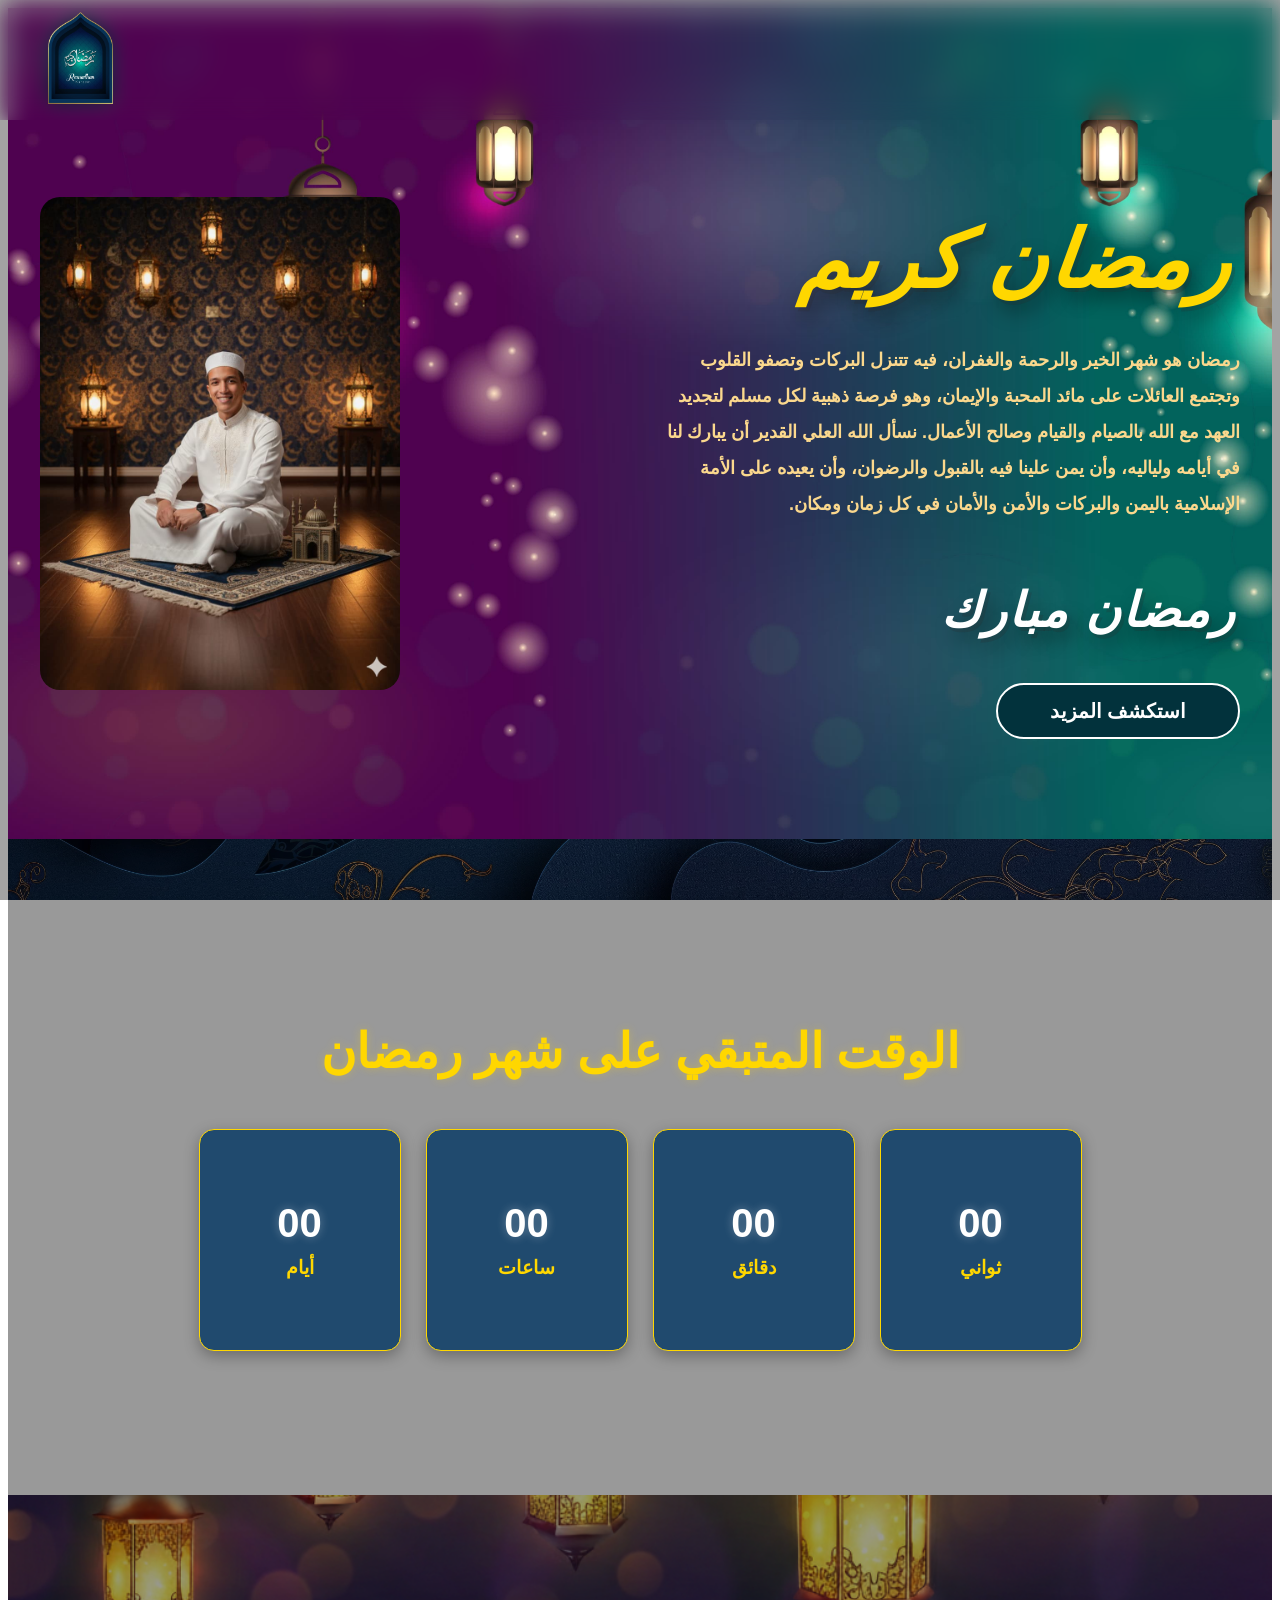
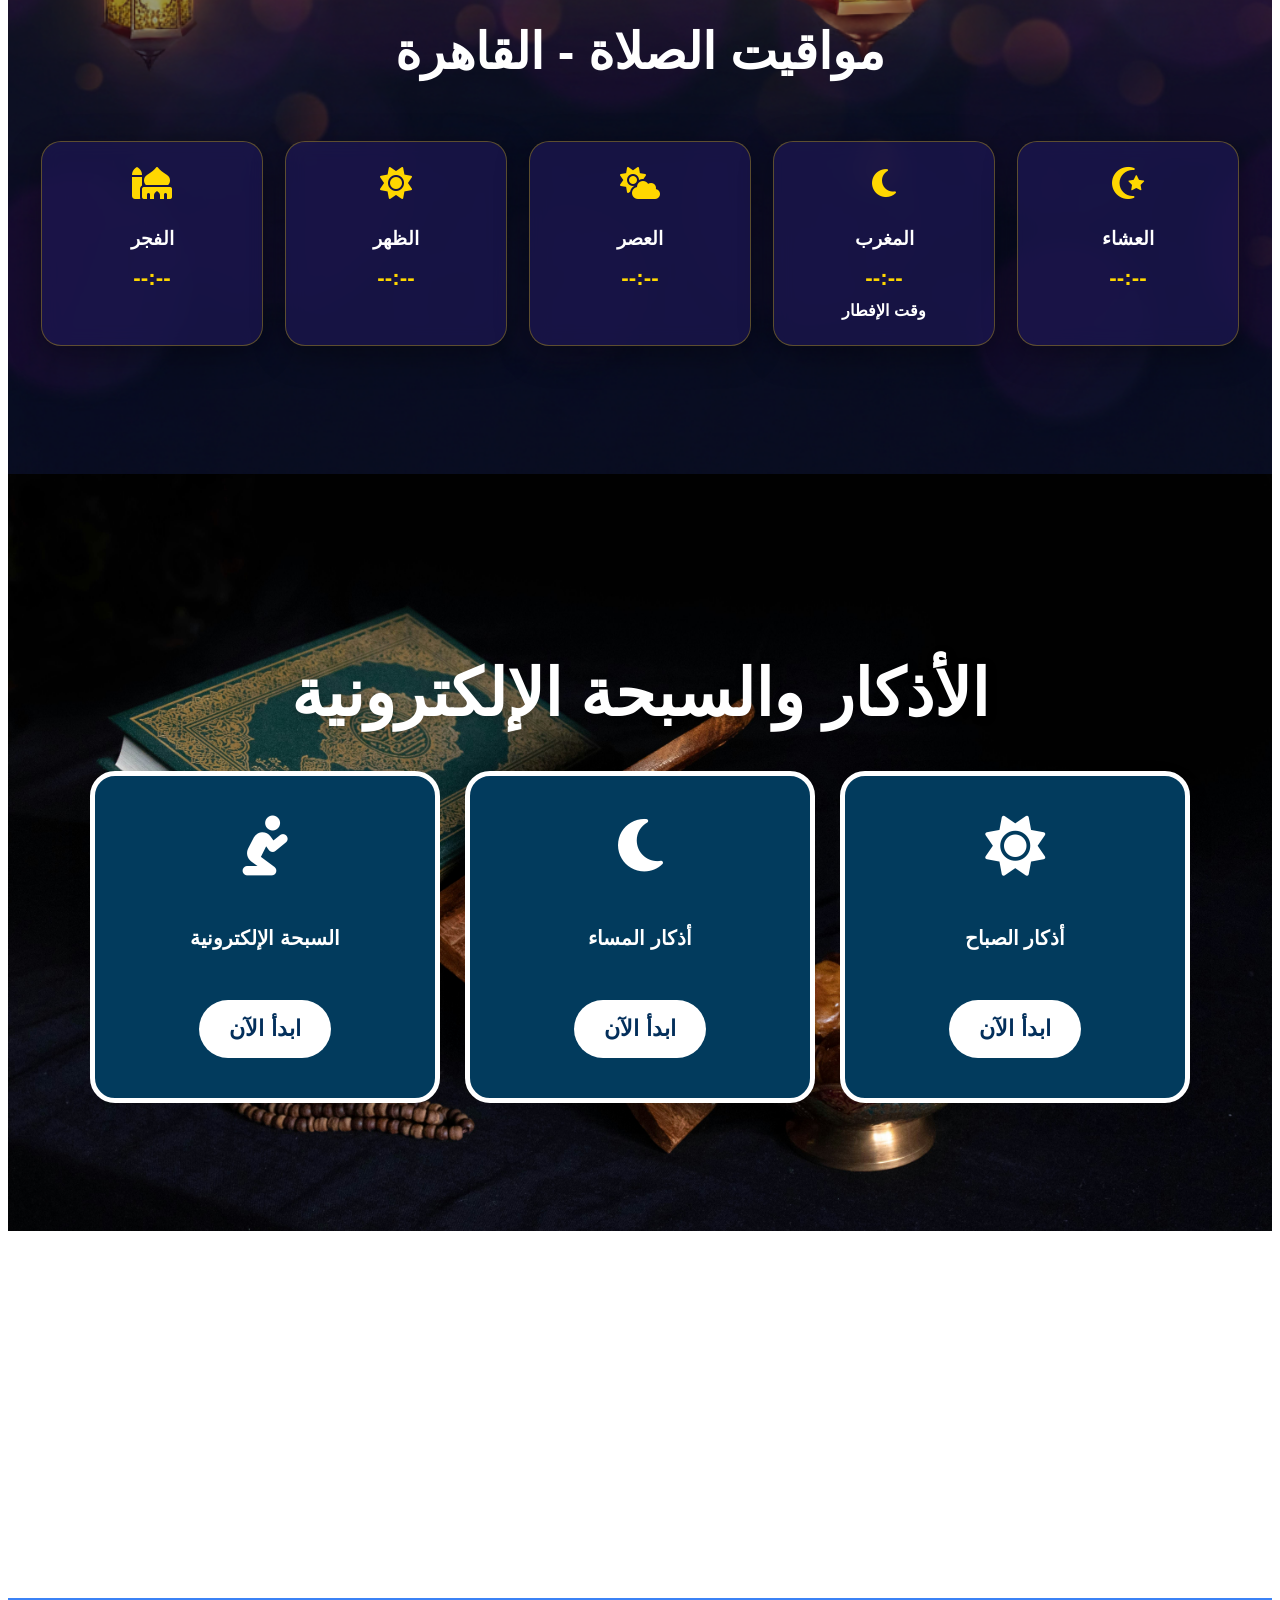
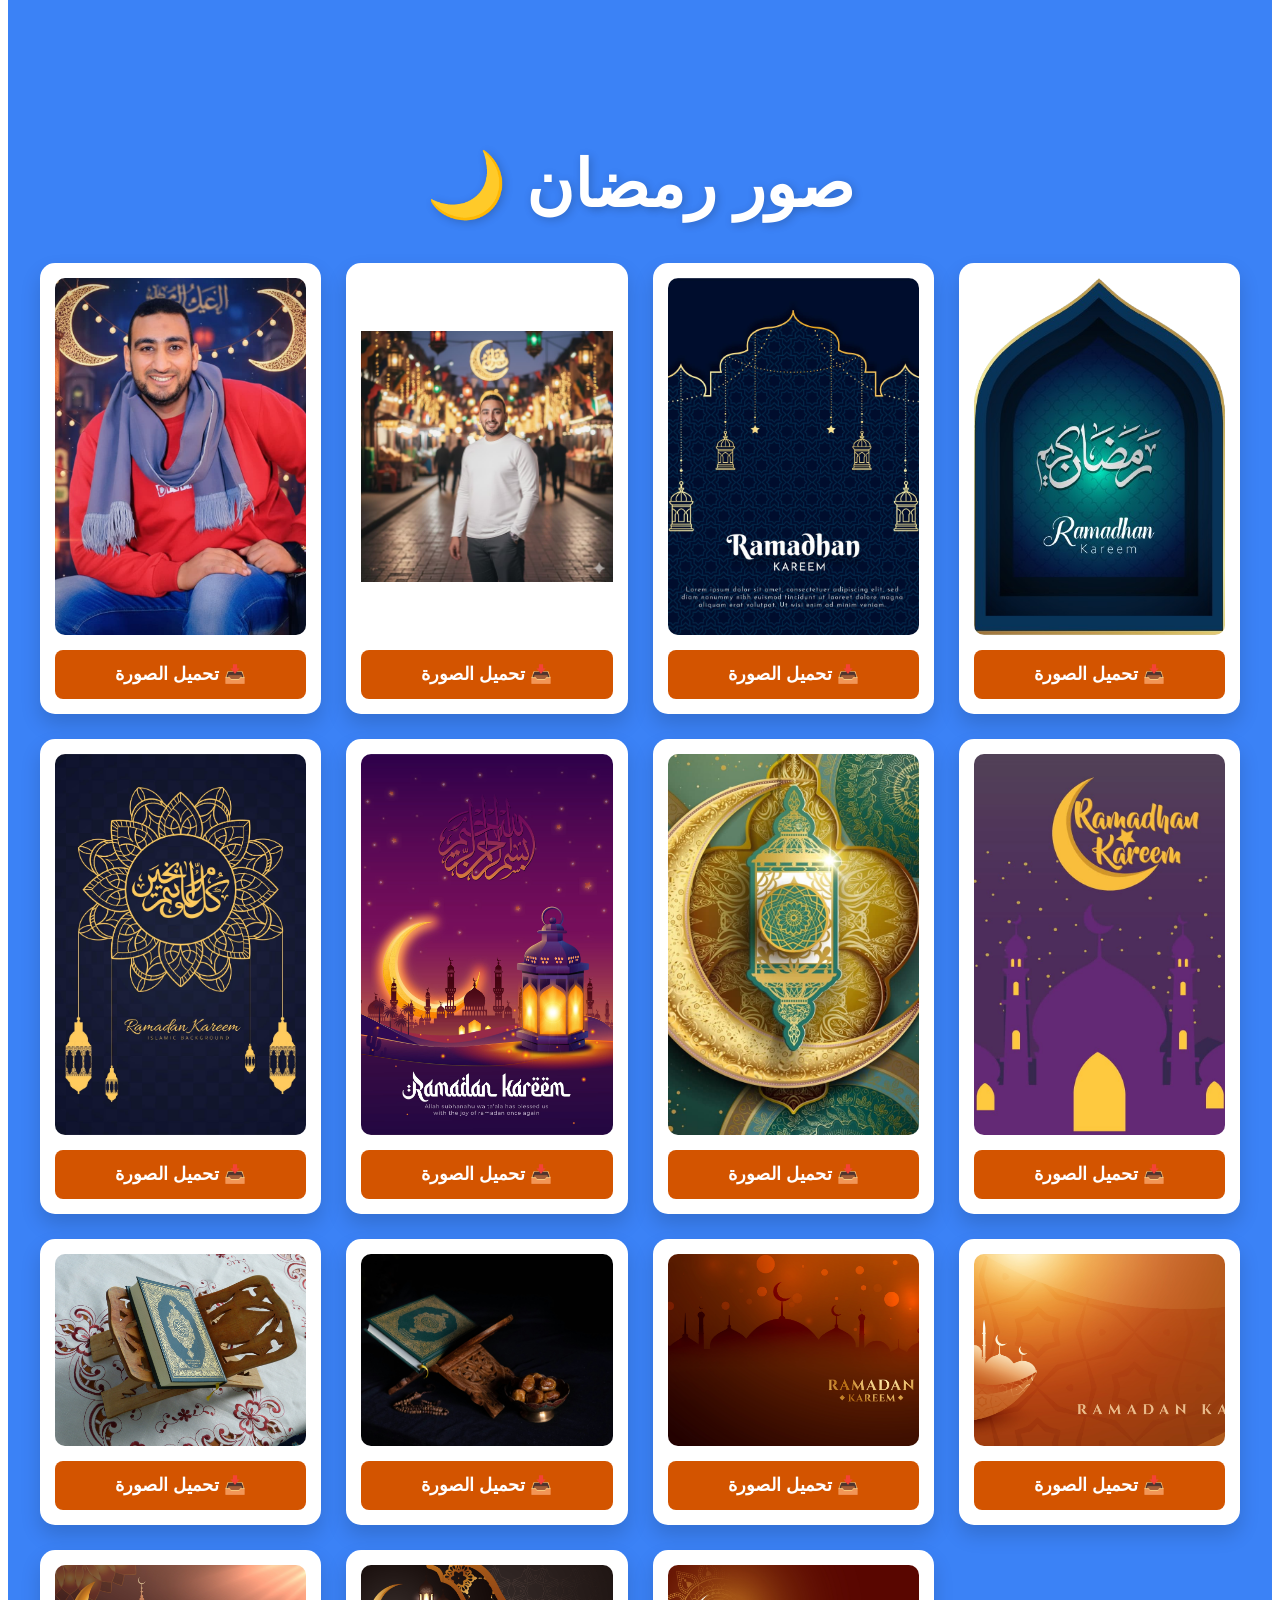
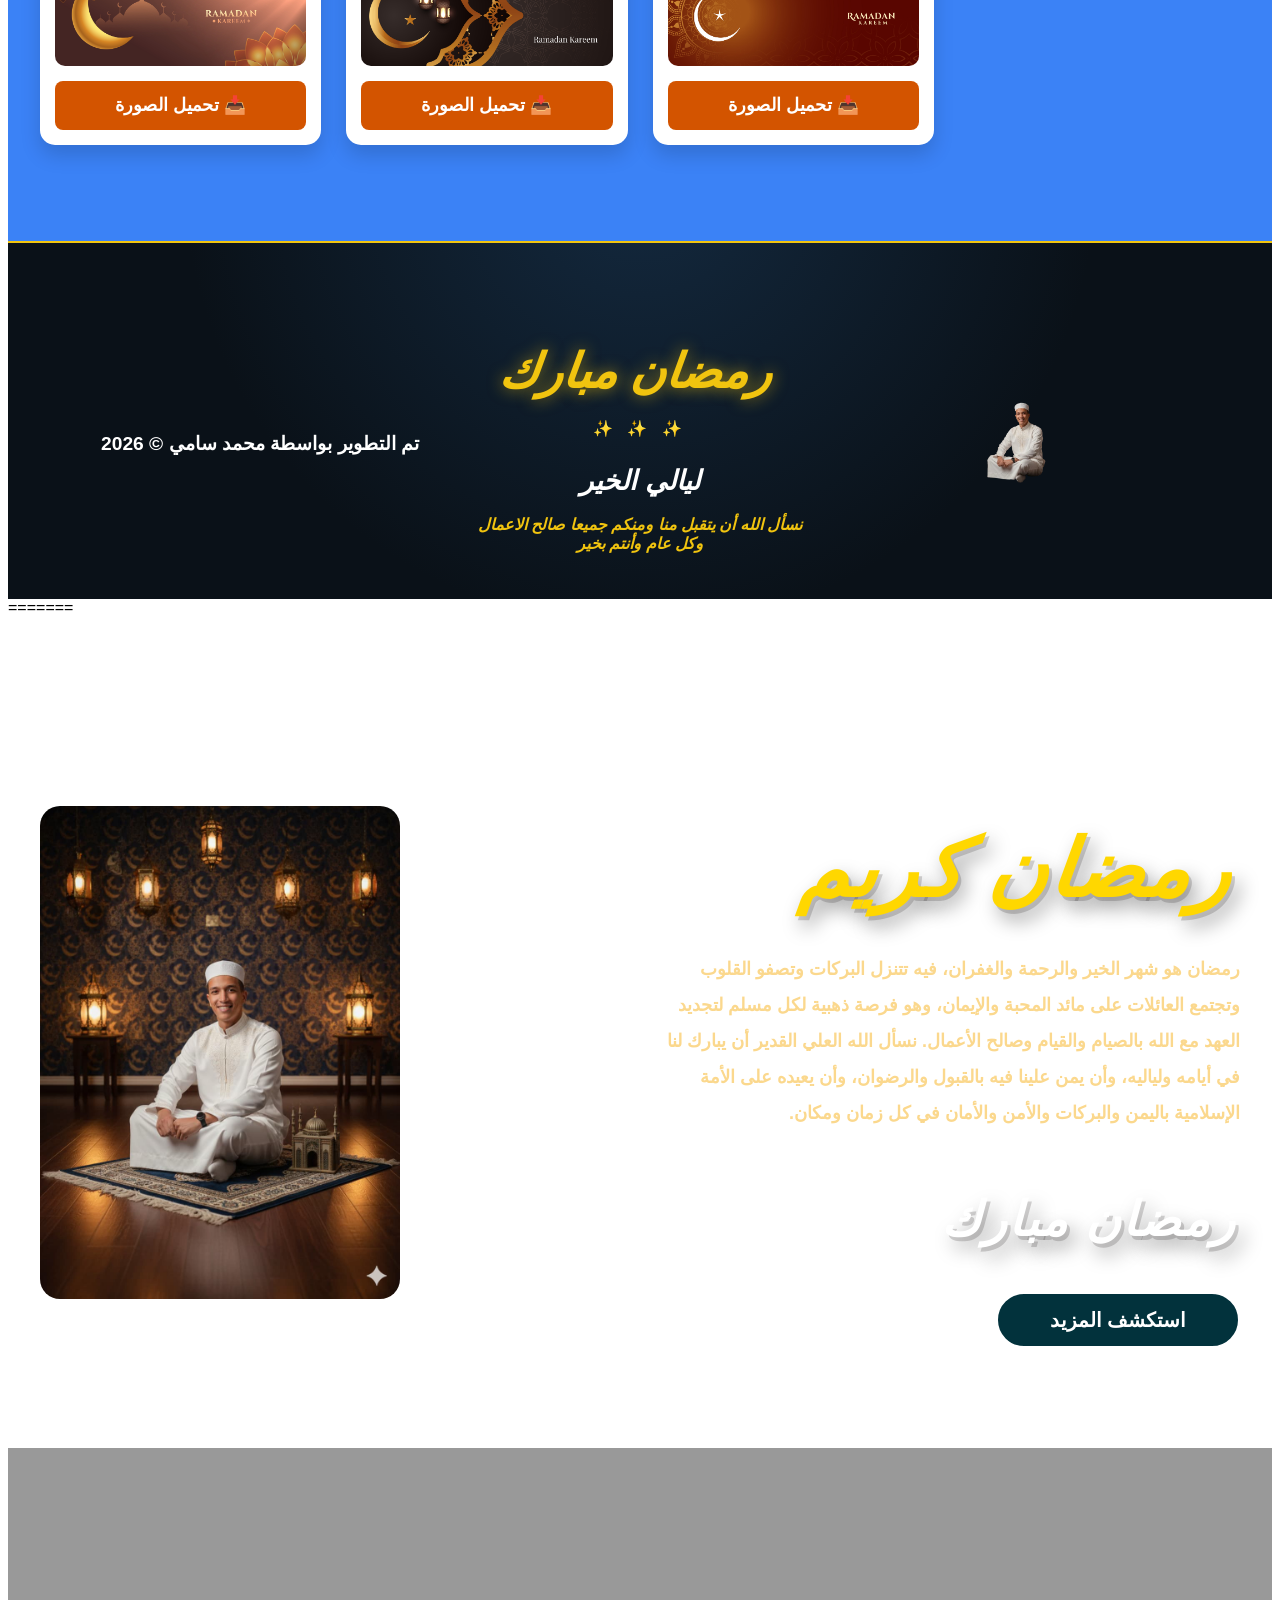
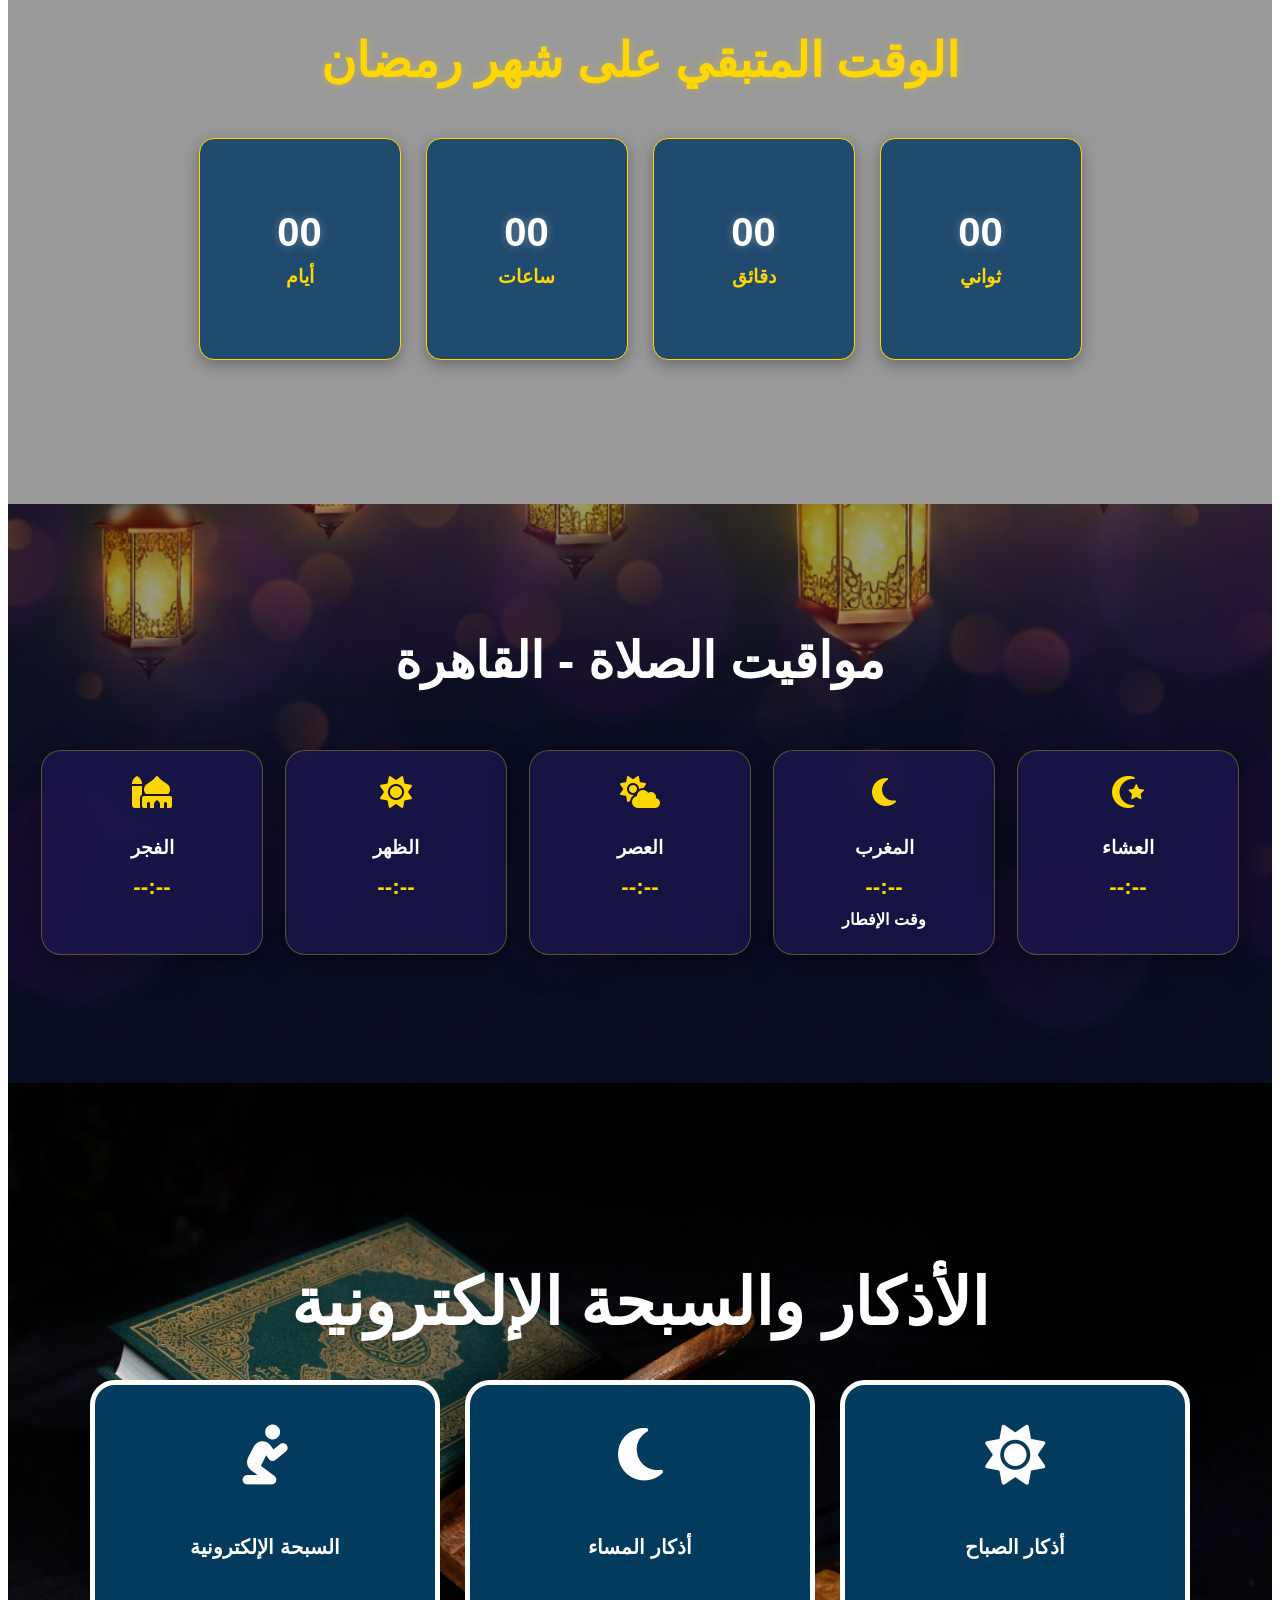
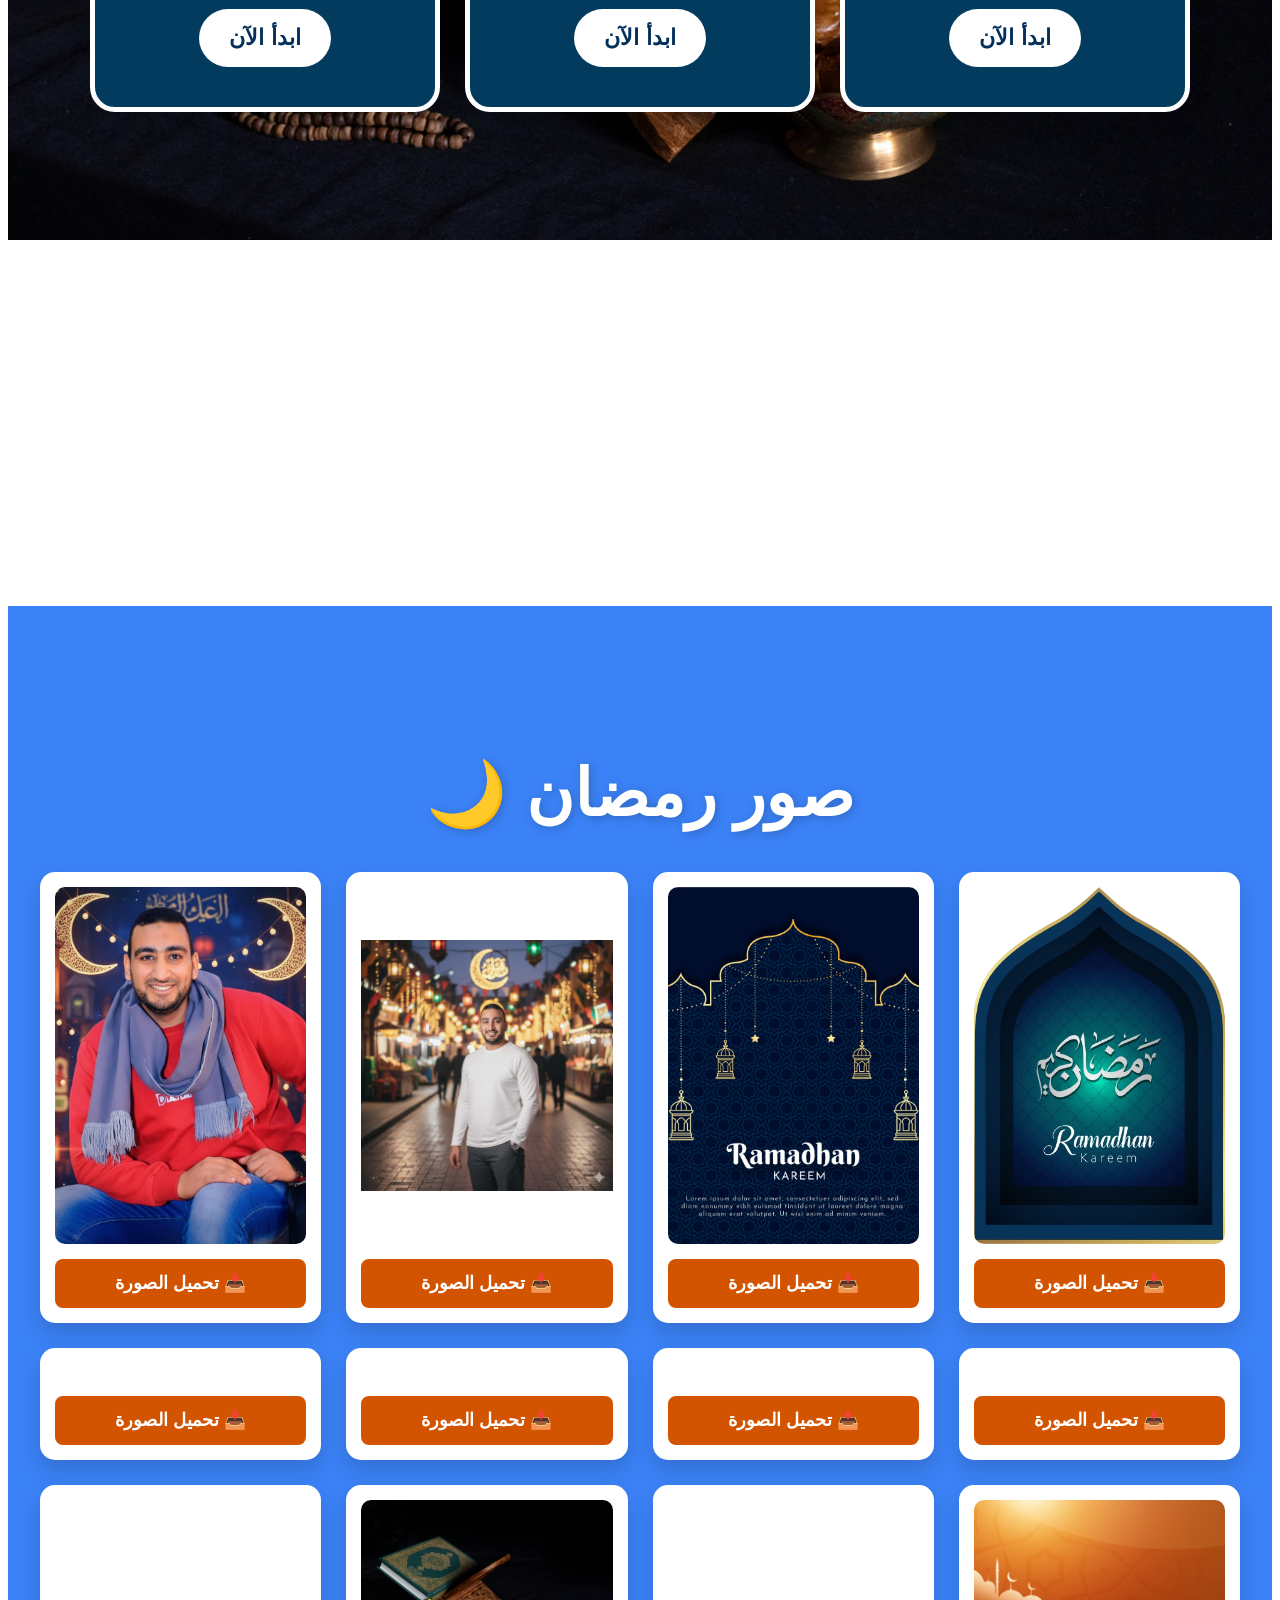
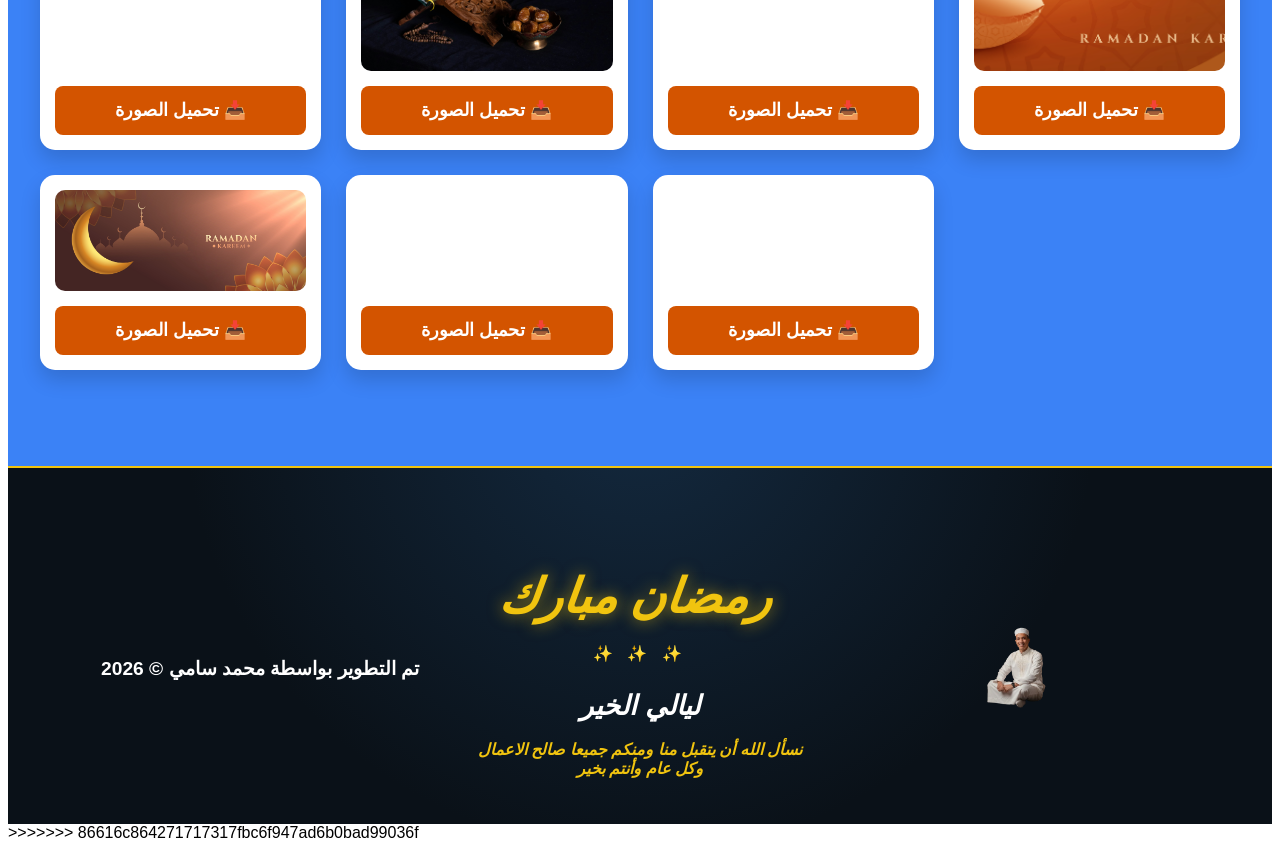
==== commit 1cfad18b: "m" ====
--- a/index.html
+++ b/index.html
@@ -1,4 +1,3 @@
-<<<<<<< HEAD
 <!DOCTYPE html>
 <html lang="en">
   <head>
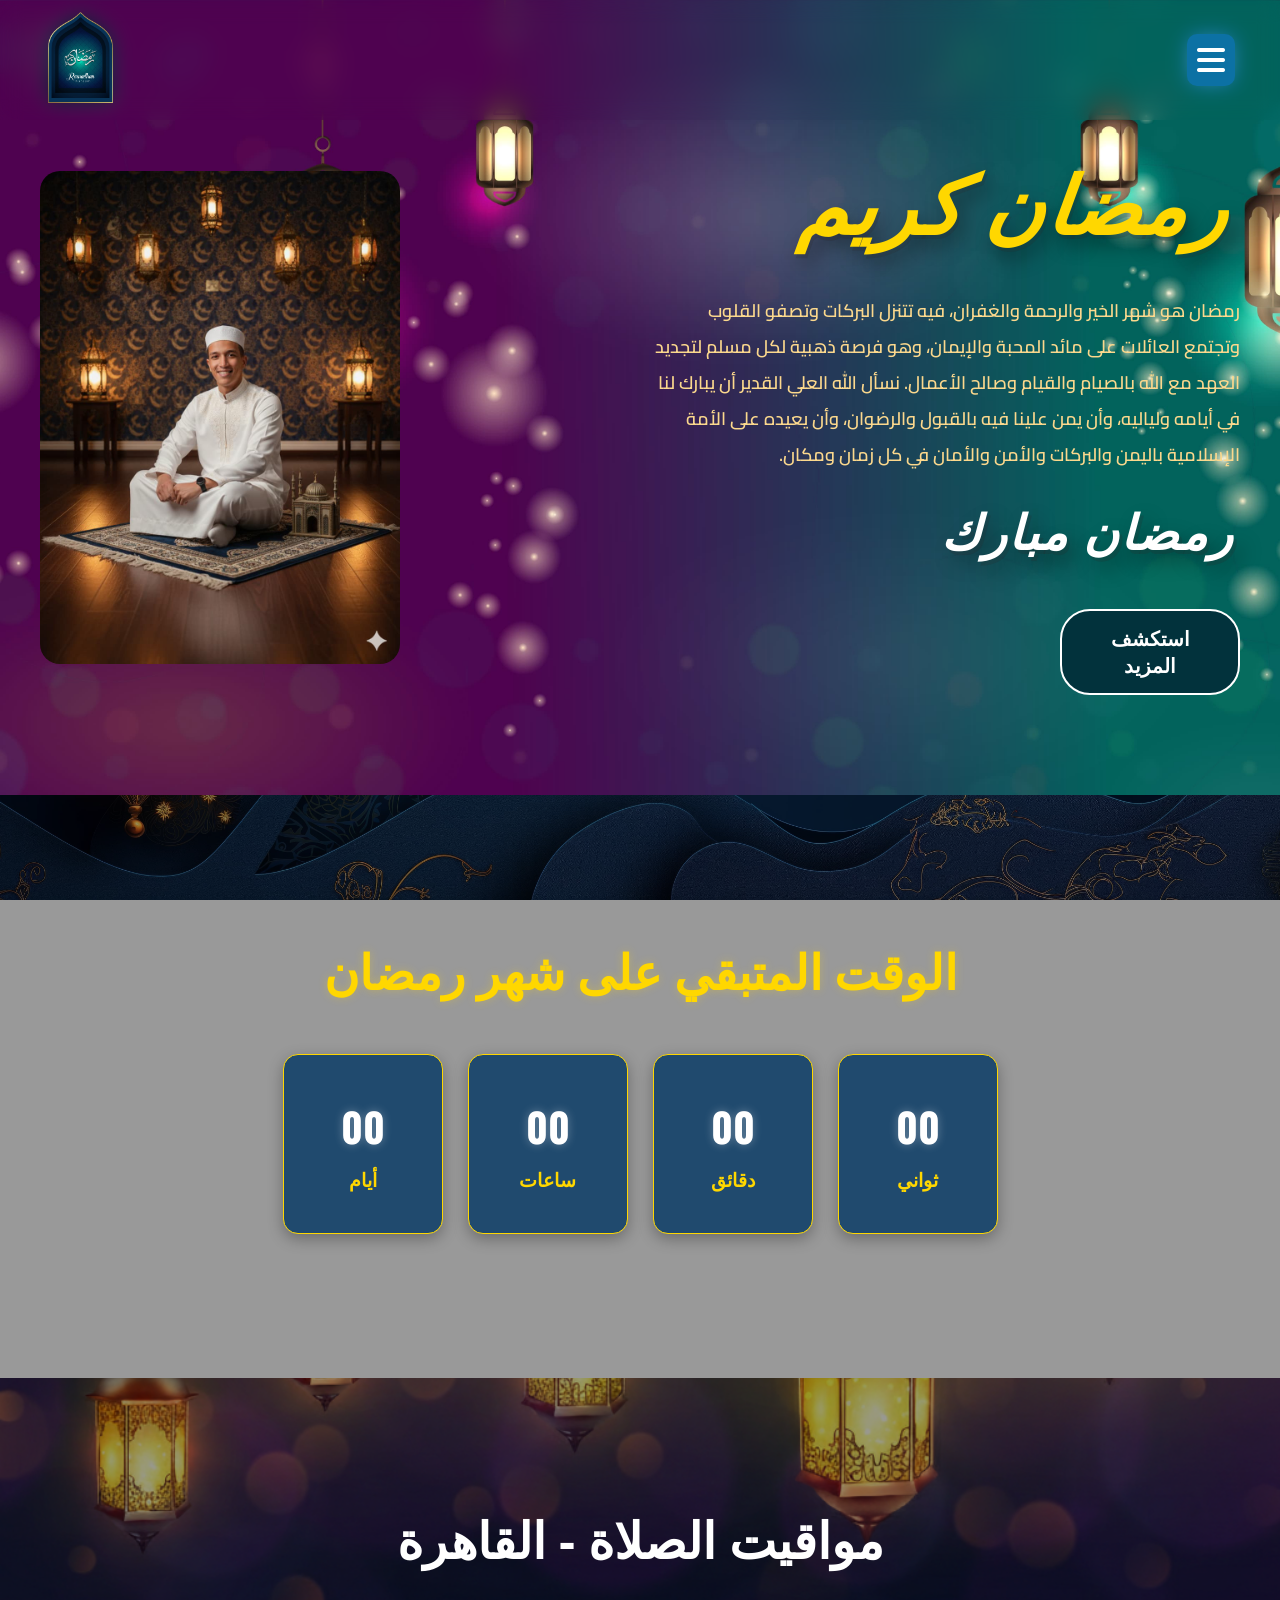
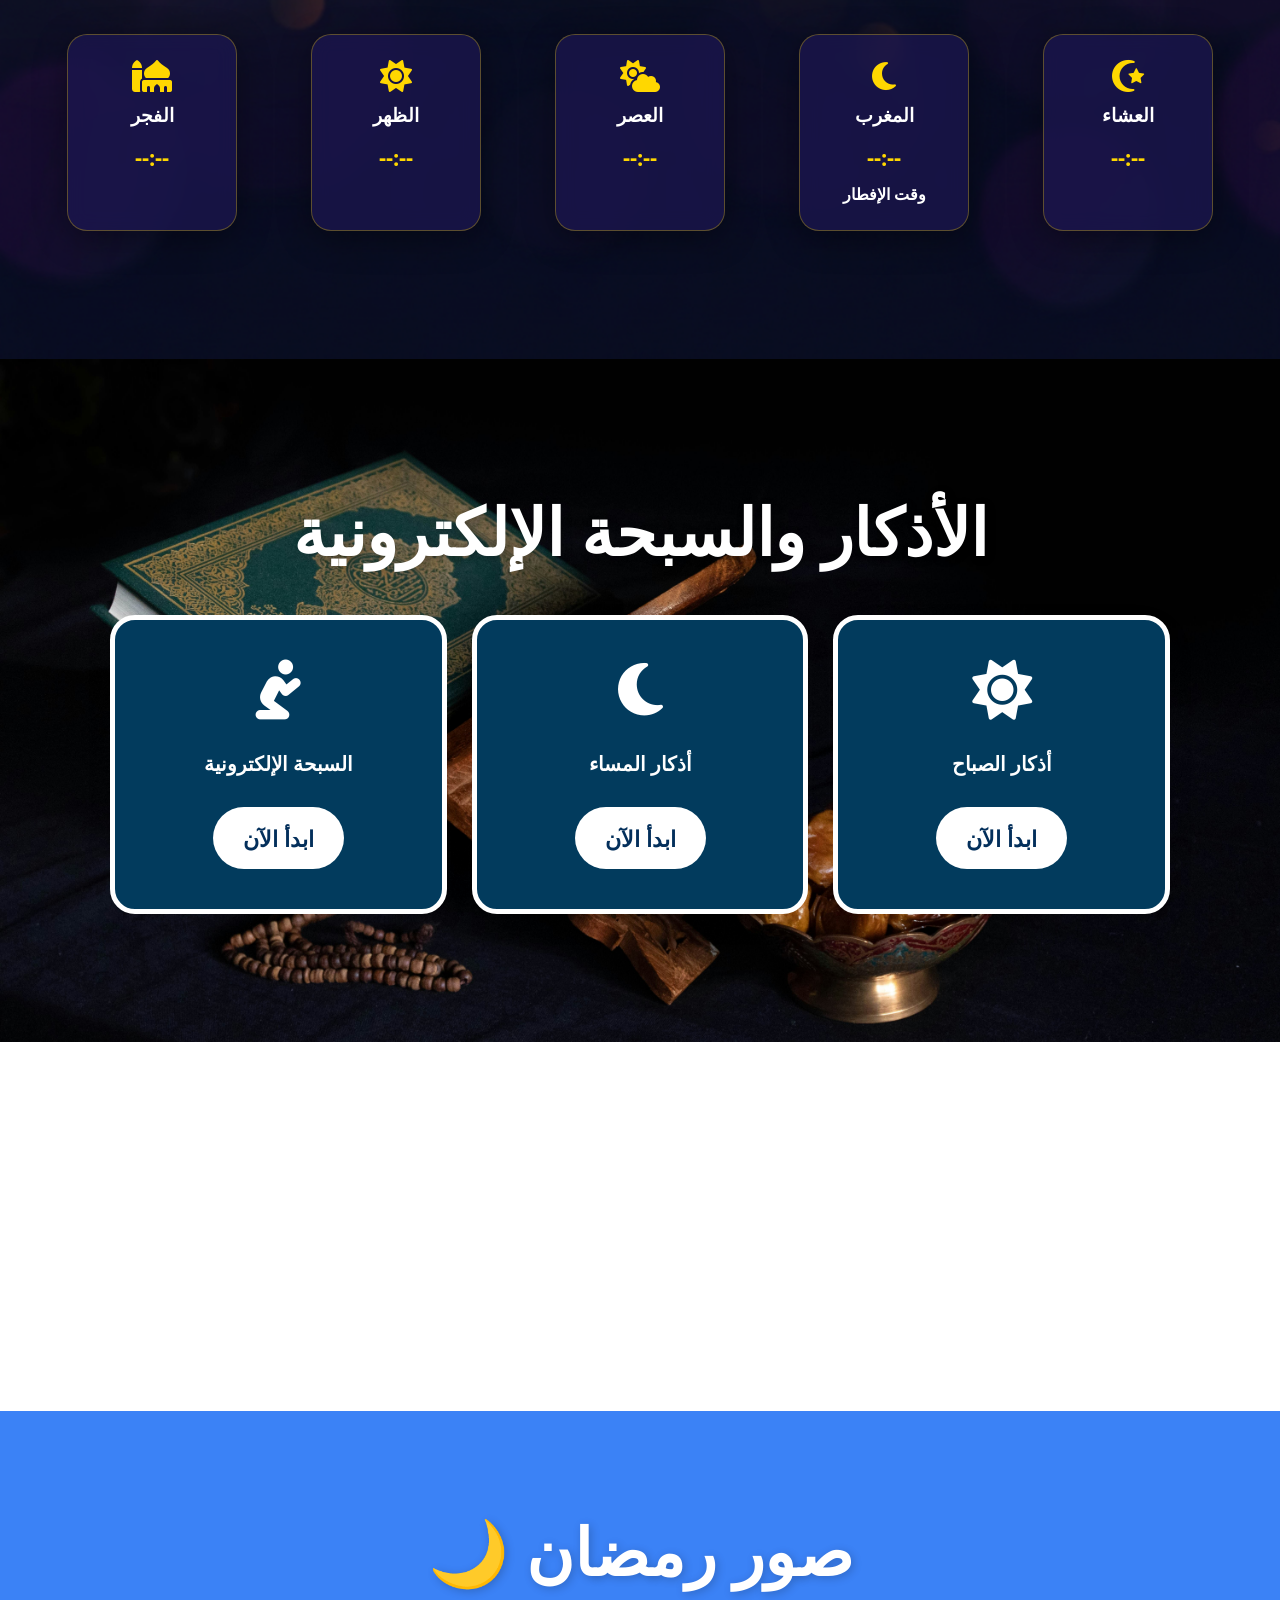
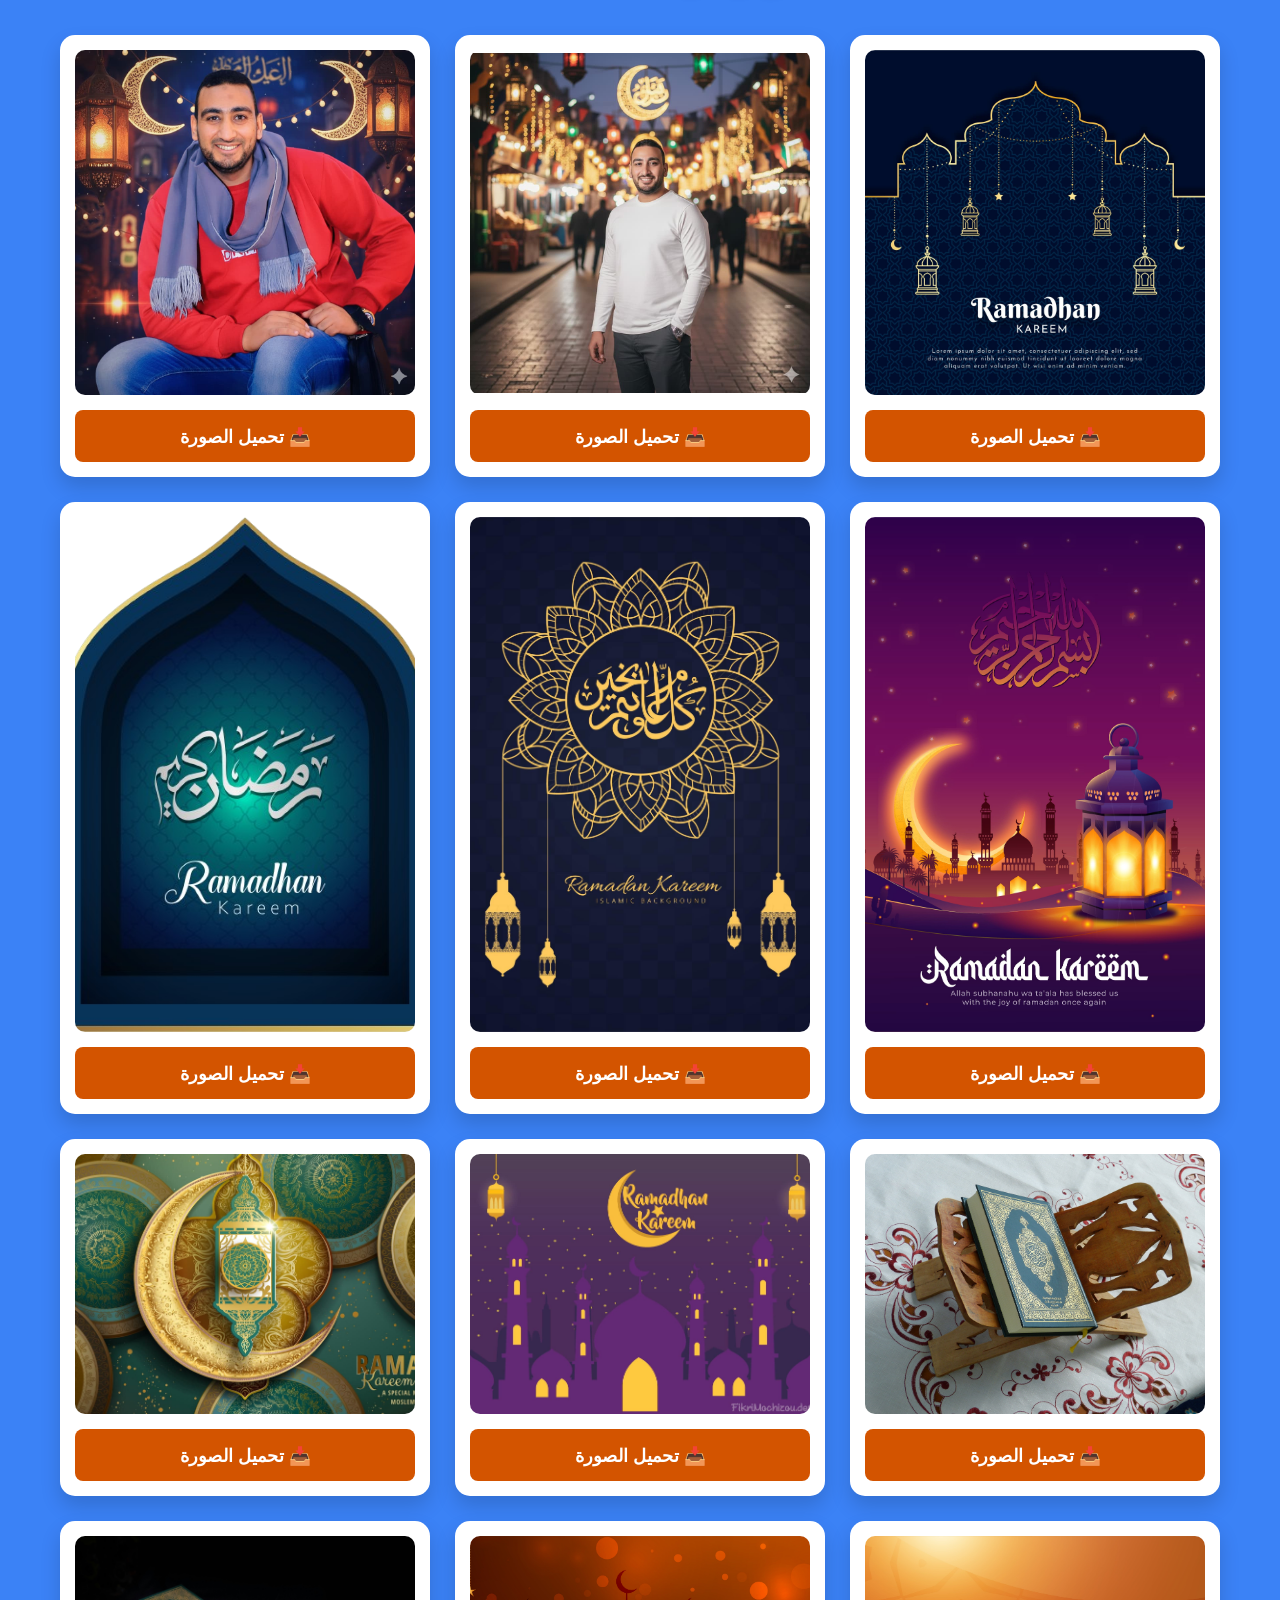
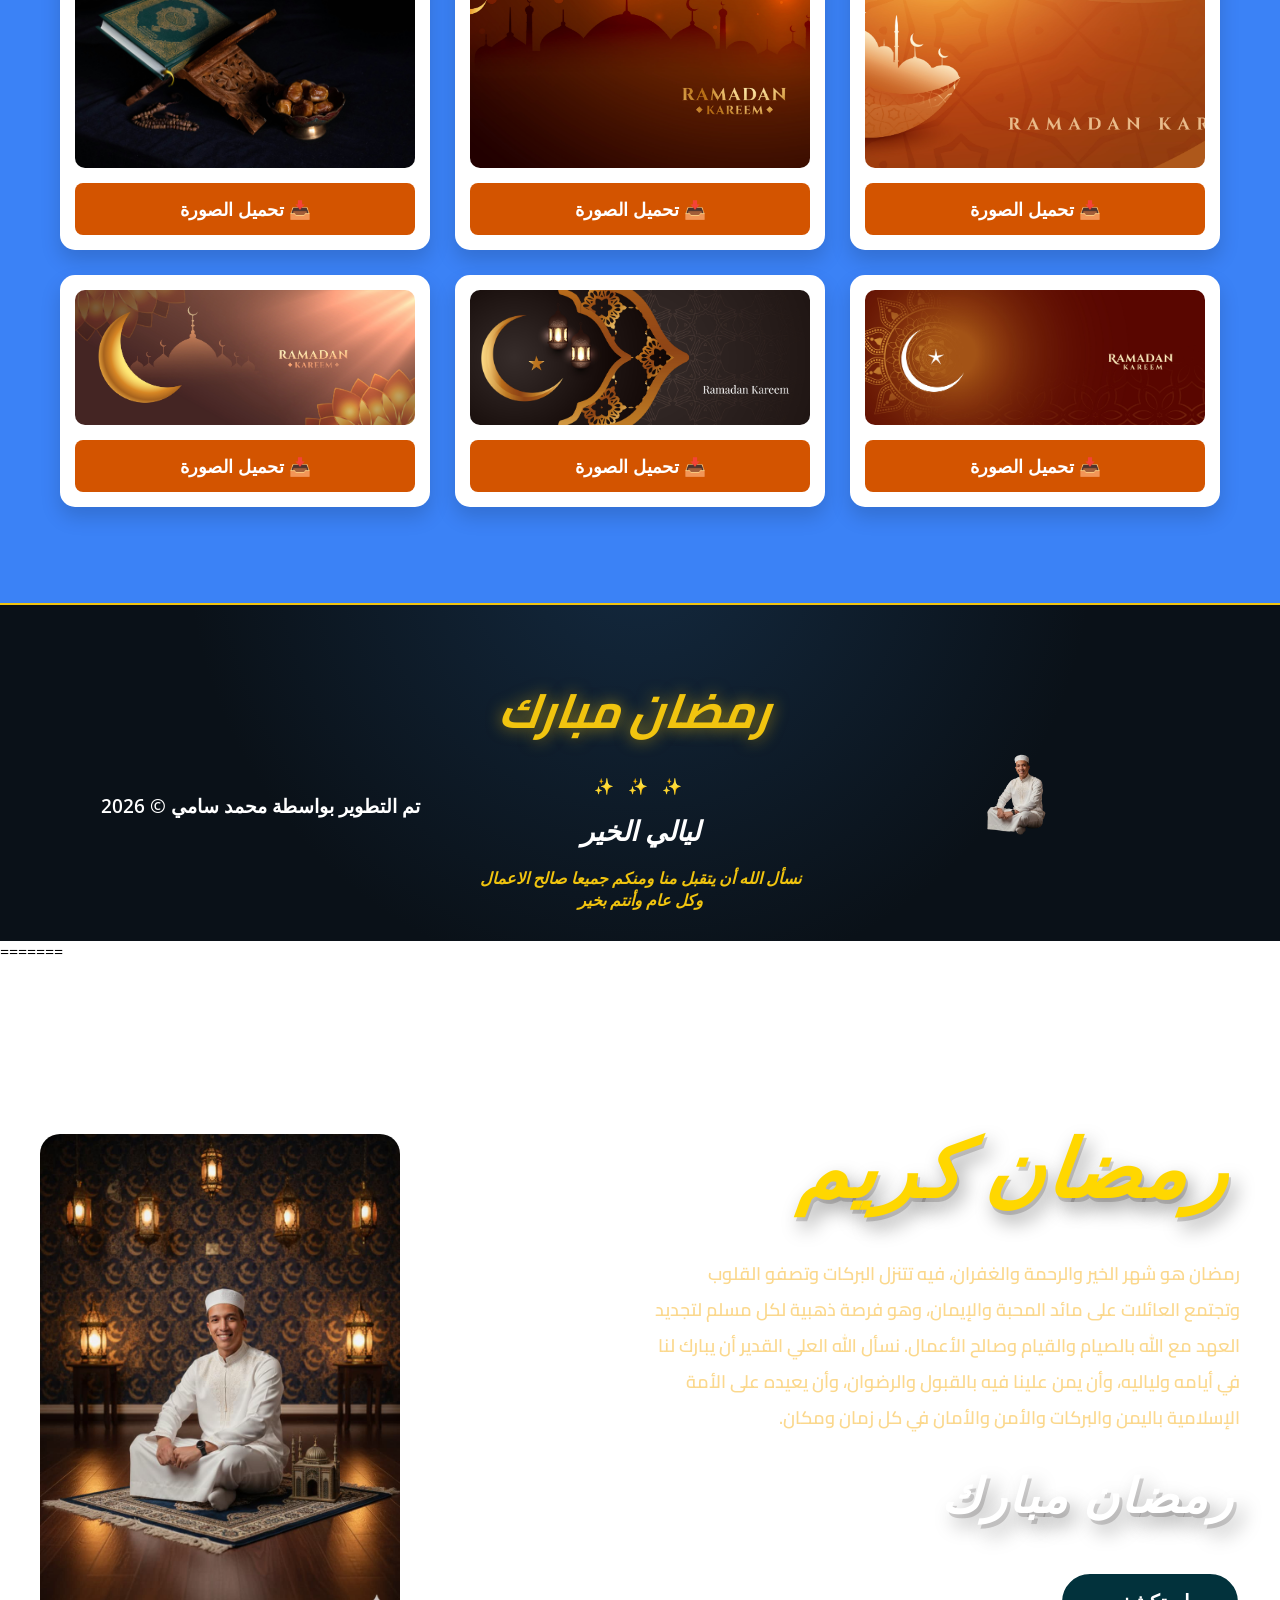
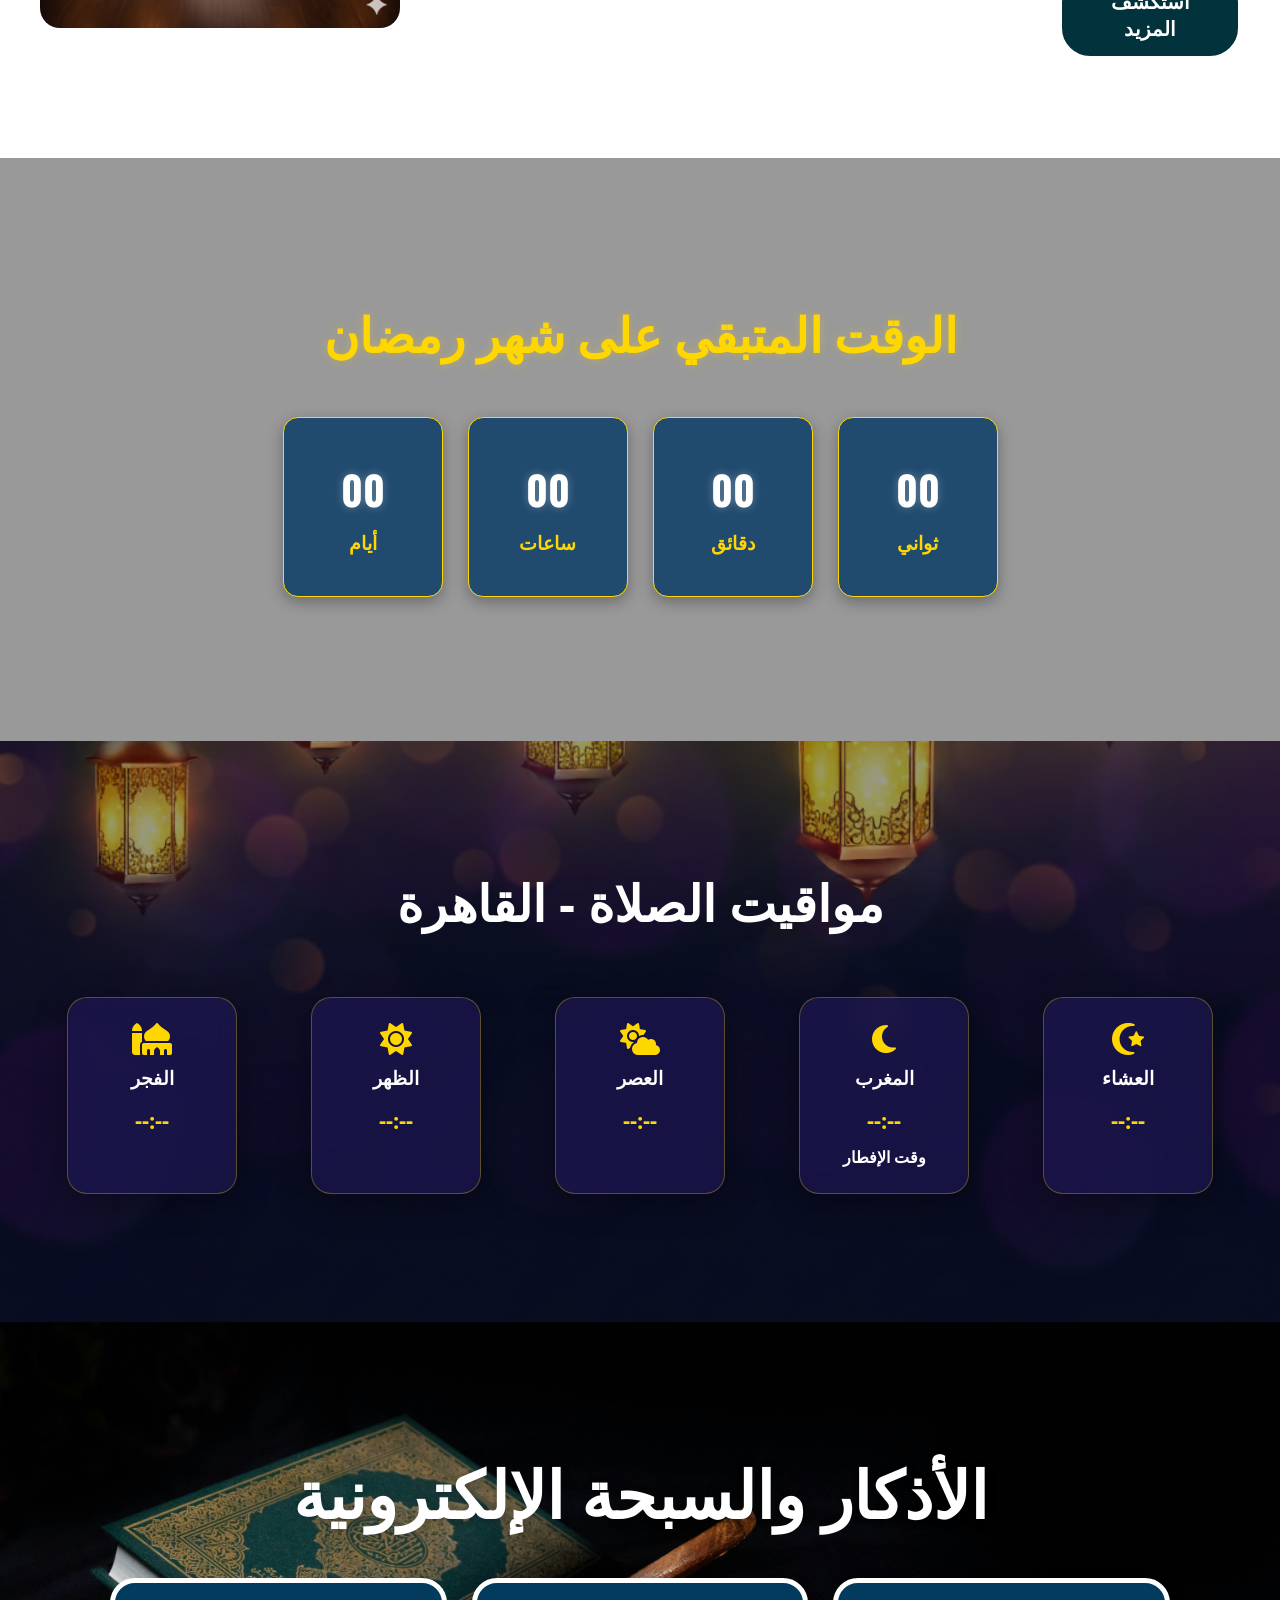
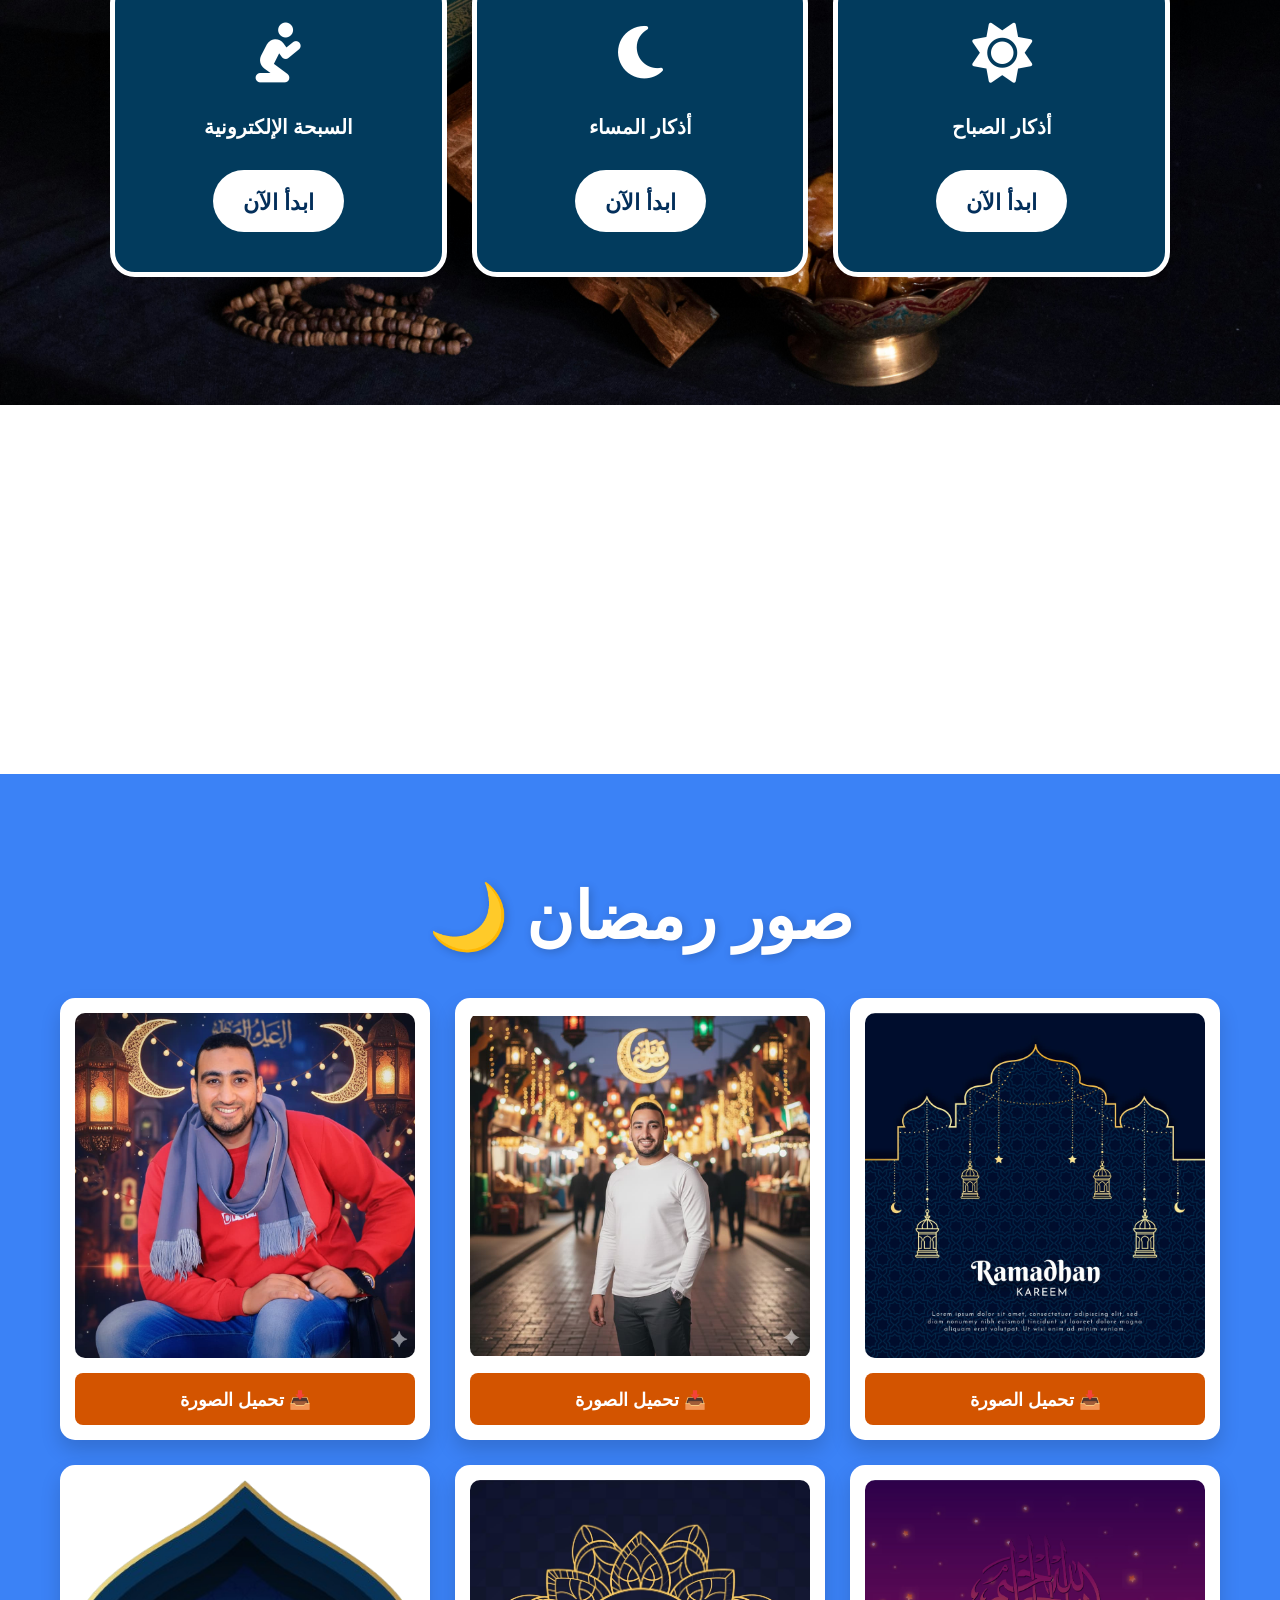
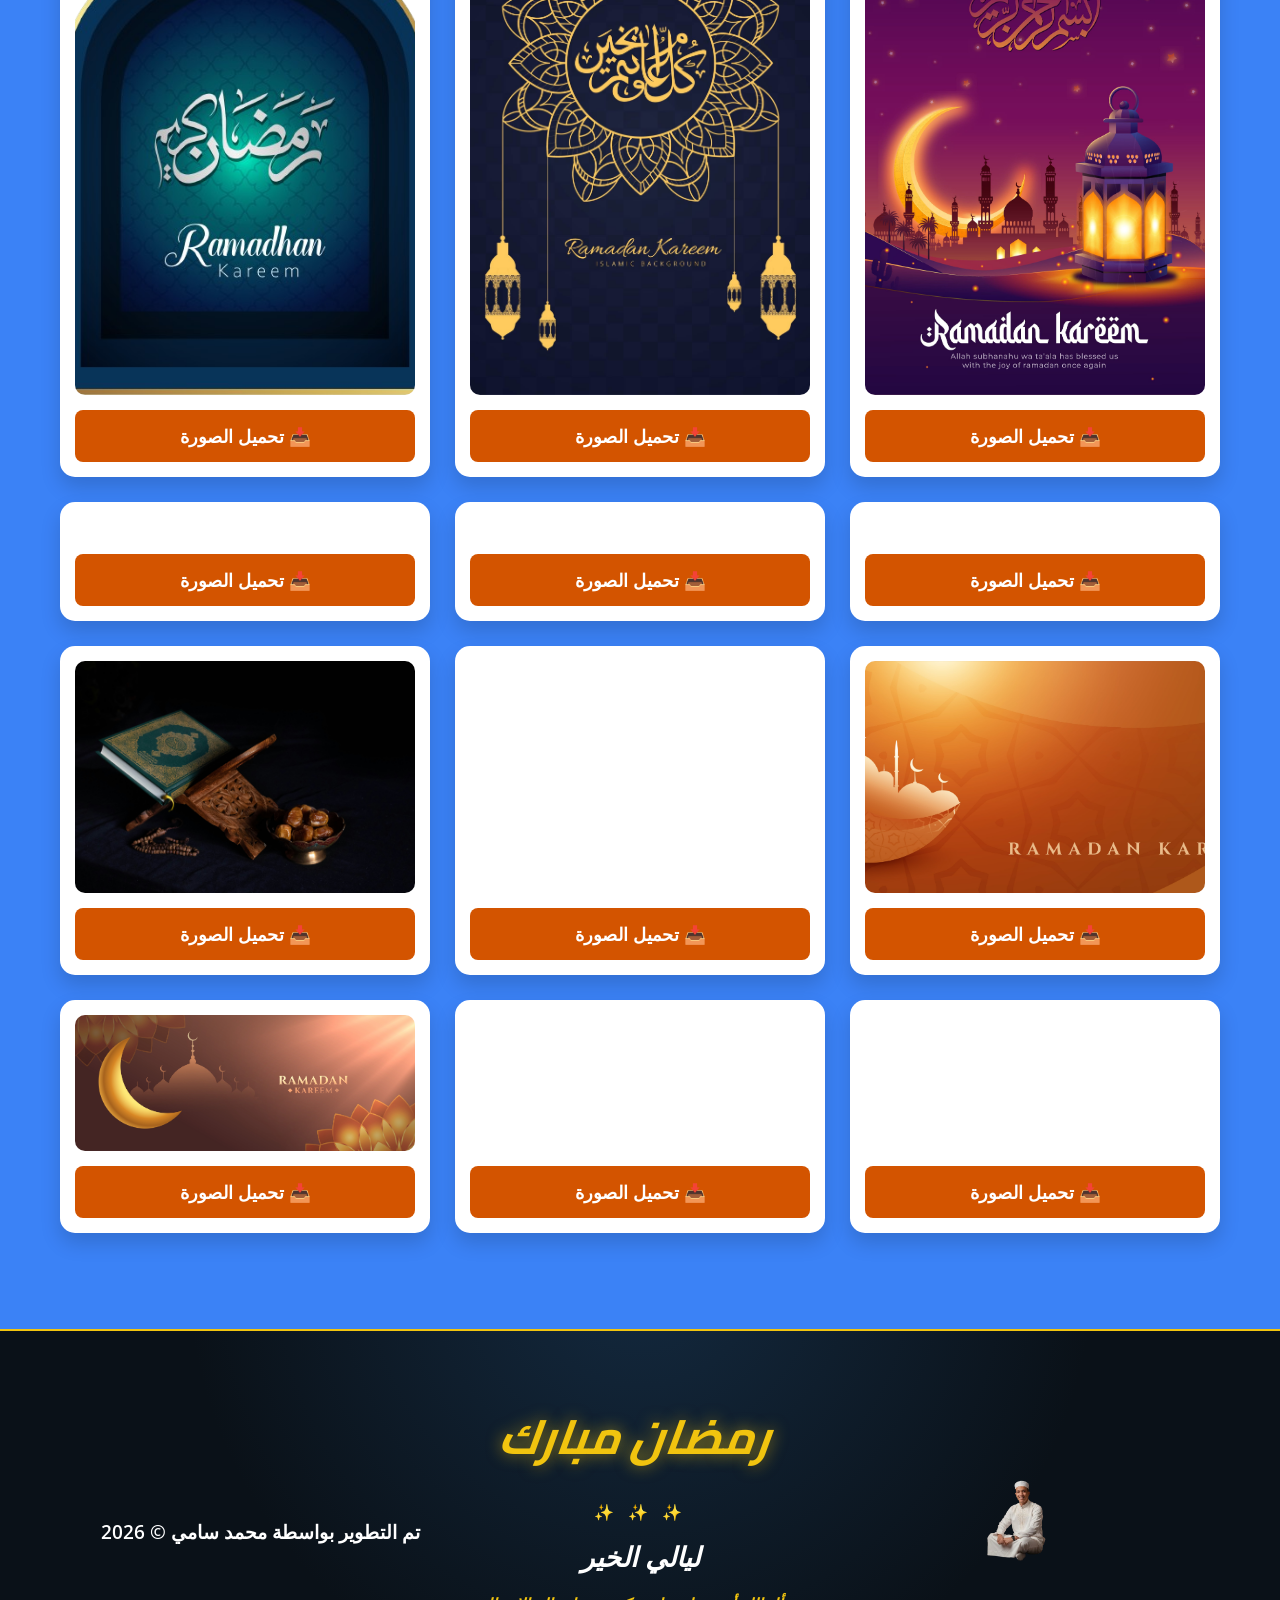
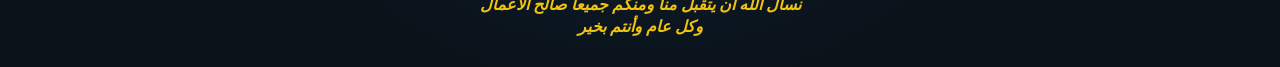
==== commit 34da7457: "m" ====
--- a/index.html
+++ b/index.html
@@ -753,4 +753,3 @@
     <script src="main.js"></script>
   </body>
 </html>
->>>>>>> 86616c864271717317fbc6f947ad6b0bad99036f
--- a/style.css
+++ b/style.css
@@ -1,4 +1,3 @@
-<<<<<<< HEAD
 /* libarary Font Size */
 @import url('https://fonts.googleapis.com/css2?family=Open+Sans:ital,wght@0,300..800;1,300..800&family=Oswald:wght@200..700&display=swap');
 
@@ -1297,1303 +1296,3 @@
 
 
 
-=======
-/* libarary Font Size */
-@import url('https://fonts.googleapis.com/css2?family=Open+Sans:ital,wght@0,300..800;1,300..800&family=Oswald:wght@200..700&display=swap');
-
-@import url('https://fonts.googleapis.com/css2?family=Cairo:wght@400;700&display=swap');
-
-
-/* Normaly */
-*{
-    padding: 0;
-    margin: 0;
-    box-sizing: border-box;
-    font-family: "Open Sans", sans-serif;
-    scroll-behavior: smooth;
-}
-
-body{
-  font-family: "Open Sans", sans-serif;
-}
-
-/* normaly Start */
-
-ul{
-  list-style: none;
-}
-
-a{
-  text-decoration: none;
-}
-.container{
-  max-width: 1200px;
-  margin: auto;
-}
-
-/* تحديد عرض السكرول بار */
-::-webkit-scrollbar {
-    width: 10px; 
-}
-
-/* شكل الخلفية (المسار اللي بيمشي فيه السكرول) */
-::-webkit-scrollbar-track {
-    background: #03aeb4; 
-    border-radius: 5px;
-}
-
-/* شكل "المقبض" نفسه (الجزء اللي بيتحرك) */
-::-webkit-scrollbar-thumb {
-    background: rgb(2, 59, 93); 
-    border-radius: 10px;
-    width: 10px;
-    border: none;
-}
-
-/*  لما تعمل هفر عليه */
-::-webkit-scrollbar-thumb:hover {
-    background: rgb(5, 87, 135); 
-    cursor: pointer;
-}
-
-
-#header-home{
-background: url("img/bg.jpg");
-    /* غير دي من 100vh لـ auto عشان الخلفية تنزل مع المحتوى مهما زاد */
-    min-height: 100vh; 
-    width: 100%;
-    background-position: center;
-    background-size: cover;
-    background-attachment: fixed; /* حركة صايعة تخلي الخلفية ثابتة والكلام بيتحرك فوقيها */
-    display: flex;
-    flex-direction: column;
-    z-index: 155;
-}
-
-#header-home::before{
-      content: '';
-  width: 100%;
-  height: 100%;
-  position: absolute;
-  top: 0;
-  left: 0;
-  z-index: -1;
-background-color: rgba(0, 0, 0, 0.2); 
-}
-/* header Start */
-.header {
-    position: fixed;
-    top: 0;
-    left: 0;
-    width: 100%;
-    height: 120px;
-    display: flex;
-    justify-content: space-between;
-    align-items: center;
-    padding: 0 6rem;
-    font-weight: 700;
-    color: white;
-    /* الرقم ده كفاية جداً إنه يخليه فوق أي حاجة */
-    z-index: 99999; 
-    backdrop-filter: blur(10px);
-    -webkit-backdrop-filter: blur(10px); /* عشان يشتغل على كل المتصفحات */
-}
-
-
-.logo img{
-  width: 65px;
-  transition: all 0.4s ease;
-  cursor: pointer;
-}
-
-.logo img:hover{
-  transform: scale(1.1);
-}
-
-.humburger {
-  display: none;
-}
-
-.navbar ul {
-  list-style: none;
-  display: flex;
-  justify-content: center;
-  align-items: center;
-  direction: rtl;
-}
-
-.navbar ul li a {
-  color: #ffffff;
-  text-decoration: none;
-  margin: 0 15px;
-  font-size: 21px;
-  font-weight: 900;
-  transition: all 0.3s ease;
-  padding: 13px;
-
-}
-
-.navbar ul li a:hover{
-  background-color: rgb(4, 79, 171);
-  border-radius: 50px;
-}
-
-/* header End */
-
-
-
-
-
-/* home Start */
-#home {
-padding-top: 140px; /* زودنا المسافة شوية عشان الهيدر */
-    padding-bottom: 100px; /* عشان الصورة متخبطش في السيكشن اللي تحته */
-    flex: 1; /* يخلي القسم ياخد باقي مساحة الشاشة */
-    display: flex;
-    align-items: center;
-    direction: rtl;
-}
-
-#header-home #home .home-all{
-  display: flex;
-  justify-content: space-between;
-  align-items: center;
-}
-
-#header-home #home .home-all .home-text p{
-  width: 70%;
-  margin: 20px 0;
-  color: #fbd88d;
-  line-height: 2;
-  font-weight: 600;
-  font-size: 18px;
-  font-family: 'Cairo', sans-serif; /* خط كيرو روعة في العربي */
-}
-#header-home #home .home-all .home-text h1 {
-    font-family: 'Oswald', sans-serif; 
-    font-size: 5rem; 
-    font-weight: 900; 
-    color: #FFD700; 
-    text-transform: uppercase;
-    
-    transform: skewX(-20deg); 
-    
-    text-shadow: 4px 4px 0px rgba(43, 42, 42, 0.2), 
-                 10px 10px 20px rgba(0, 0, 0, 0.4);
-                 
-    display: inline-block;
-    margin-bottom: 15px;
-    letter-spacing: 2px; 
-}
-
-#header-home #home .home-all .home-text h2{
-      font-family: 'Oswald', sans-serif; 
-    font-size: 3rem; 
-    font-weight: 900; 
-    color: #ffffff; 
-    text-transform: uppercase;
-    
-    transform: skewX(-15deg); 
-    
-    text-shadow: 4px 4px 0px rgba(43, 42, 42, 0.2), 
-      10px 10px 20px rgba(0, 0, 0, 0.4);
-                 
-    display: inline-block;
-    margin-bottom: 15px;
-    letter-spacing: 2px; 
-}
-
-#header-home #home .home-all .home-text .btn {
-  color: white;
-  font-weight: 800;
-  font-size: 20px;
-  text-transform: uppercase;
-  display: block;
-  margin-top: 30px;
-  padding: 14px 30px;
-  width: 180px;
-  text-align: center;
-  border-radius: 30px;
-  border: 2.5px solid white;
-  background-color: rgb(2, 50, 60);
-  transition: all 0.4s ease;
-}
-
-#header-home #home .home-all .home-text .btn:hover {
-  background-color: transparent;
-  color: white;
-  transform: translateY(-3px); 
-}
-
-
-#header-home #home .home-all img{
-    max-width: 30%;
-  object-fit: contain; 
-  border-radius: 20px;
-  transition: all 0.3s ease;
-}
-
-#header-home #home .home-all img:hover{
-  cursor: pointer;
-  transform: scale(1.05);
-}
-/* home End */
-
-
-/* مؤقت التنازلي بتاع رمضان يبدأ */
-#time-in { 
-    padding: 9rem 0; 
-    background:url("img/time-in-ramdan.jpg")no-repeat center center/cover;
-    overflow: hidden;
-    position: relative;
-    background-attachment: fixed;
-    text-align: center;
-
-}
-
-#time-in::before{
-  content: '';
-  width: 100%;
-  height: 100%;
-  position: absolute;
-  top: 0;
-  left: 0;
-  z-index: 1;
-background-color: rgba(0, 0, 0, 0.4); 
-}
-
-/* ضروري تخلي المحتوى يظهر فوق الظل */
-#time-in .container {
-    position: relative;
-    z-index: 2;
-}
-
-#time-in h2 {
-    color: #FFD700;
-    margin-bottom: 50px;
-    font-size: 3rem;
-    text-shadow: 0 0 10px rgba(255, 215, 0, 0.3);
-}
-
-#countdown {
-    display: flex;
-    justify-content: center;
-    flex-wrap: wrap;
-    gap: 25px;
-    cursor: pointer;
-}
-
-.time-box {
-    background: rgba(3, 55, 101, 0.8); 
-    border: 1px solid #FFD700;
-    padding: 20px;
-    border-radius: 15px;
-    min-width: 160px;
-    min-height: 180px;
-    box-shadow: 0 5px 15px rgba(0, 0, 0, 0.3);
-    transition: 0.3s;
-    
-    display: flex;
-    flex-direction: column; 
-    justify-content: center; 
-    align-items: center;
-    gap: 10px; 
-}
-
-/* عشان نضمن إن مفيش هوامش تانية مضايقاك */
-.time-box span, .time-box p {
-    margin: 0;
-    padding: 0;
-}
-.time-box:hover {
-    transform: translateY(-8px);
-    background: rgba(2, 66, 122, 0.8); 
-
-    border-color: #FFD700;
-    box-shadow: 0 0 20px rgba(255, 215, 0, 0.2);
-}
-
-.time-box span {
-    display: block;
-    font-size: 2.5rem;
-    font-weight: bold;
-   color: #ffffff; /* الأرقام بيضاء صريحة عشان تبان */
-    text-shadow: 0 0 10px rgba(255, 255, 255, 0.3);
-    font-family: 'Oswald', sans-serif;
-}
-
-.time-box p {
-    color: #FFD700;
-    margin: 0;
-    font-size: 1.2rem;
-    font-weight: 700;
-}
-/* مؤقت التانزلي بتاع رمضان ينتهي */
-
-
-/* مواقيت الصلاه يبدأ */
-#time-salah {
-    padding: 8rem 2rem;
-    background: url("img/time-set-in.png") no-repeat center center/cover;
-    background-size: cover;
-    background-position: center;
-    background-attachment: scroll;
-    text-align: center;
-    position: relative;
-    z-index: 2;
-}
-
-#time-salah::before{
-  content: "";
-  position: absolute;
-  top: 0;
-  left: 0;
-    width: 100%;
-  height: 100%;
-  background-color: rgba(0, 0, 0, 0.4); 
-  z-index: -1;
-
-}
-
-.titlee{
-  color: rgb(255, 255, 255);
-  font-size: 50px;
-  text-align: center;
-  margin: 0 2rem;
-  margin-bottom: 60px;
-  z-index: 2;
-}
-
-.prayer-cards-container {
-    display: grid;
-    grid-template-columns: repeat(auto-fit, minmax(170px, 1fr)); 
-    justify-content: center; 
-    justify-items: center; 
-    gap: 20px; 
-    margin: 0 auto; 
-    max-width: 1200px; 
-}
-.prayer-card {
-    background: rgba(29, 23, 83, 0.7); 
-    backdrop-filter: blur(10px);
-    -webkit-backdrop-filter: blur(10px);
-    
-    border: 1px solid rgba(255, 215, 0, 0.3); 
-    border-radius: 20px;
-    padding: 25px;
-    width: 170px;
-    transition: 0.4s ease;
-    cursor: pointer;
-    box-shadow: 0 8px 32px 0 rgba(0, 0, 0, 0.37); 
-}
-
-.prayer-card:hover {
-    background: rgba(255, 215, 0, 0.1); 
-    transform: translateY(-10px);
-    border-color: #ffd9004b;
-    box-shadow: 0 0 20px rgba(149, 127, 3, 0.088);
-}
-
-.prayer-card:hover {
-    transform: translateY(-10px);
-    border-color: #FFD700;
-}
-
-.prayer-card h3 { 
-   color: #fff;
-   margin-bottom: 10px; 
-}
-.prayer-card p { 
-  color: #FFD700;
-   font-size: 1.4rem;
-    font-weight: bold;
-    margin:15px 0 10px ;
-}
-.icon-box i { 
-   font-size: 2rem;
-   color: #FFD700;
-    margin-bottom: 10px;
-  }
-
-.small1{
-  display: block;
-  color: white;
-  font-weight: bold;
-  font-size: 16px;
-}  
-
-/* مواقيت الصلاه ينتهي */
-
-
-/* الاذكار يبدأ */
-
-.azkar-section { 
-    padding: 8rem 0; 
-    background: #f9f9f9; 
-    direction: rtl; 
-    background: url("img/qruan.jpg") center center/cover no-repeat;
-}
-
-.azkar-section.show-bg{
-    background: url("img/qruan.jpg") center center/cover no-repeat;
-
-}
-
-.zekr-main-text img {
-    width: 100%;       
-    height: 300px;   
-
-    object-fit: contain; 
-    background: #fdfdfd; 
-    border-radius: 20px;
-}
-
-
-.section-title { 
-    text-align: center; 
-    margin-bottom: 65px; 
-    /* اللون الأزرق الملكي اللي بيطفي في العين وشكله شيك */
-    color: #ffffff !important;
-    font-size: 3.5rem; 
-    font-weight: 800;
-    text-shadow: 2px 2px 10px rgba(0, 0, 0, 0.2);
-}
-
-/* شبكة الكروت */
-.azkar-grid { 
-    display: grid; 
-    grid-template-columns: repeat(auto-fit, minmax(280px, 1fr)); 
-    gap: 25px; 
-    max-width: 1100px; 
-    margin: 0 auto; 
-    padding: 0 20px; 
-}
-
-.azkar-grid h3{
-  font-size: 20px;
-  color: white;
-}
-
-/* تصميم الكارت الواحد */
-.azkar-card { 
-    padding: 40px 50px; 
-    border-radius: 25px; 
-    text-align: center; 
-    box-shadow: 0 10px 30px rgba(0,0,0,0.05); 
-    transition: 0.3s; 
-    border: 5px solid #ffffff;
-    background-color: #023b5d; 
-    cursor: pointer;
-}
-
-.azkar-card:hover { 
-    transform: translateY(-10px); 
-}
-
-.azkar-card i { 
-    font-size: 60px; 
-    font-weight: 700;
-    color: #ffffff; 
-    margin-bottom: 30px; 
-}
-
-.btn-start { 
-    margin:  30px 0 0;
-    background: #ffffff; 
-    color: #032f5b; 
-    border: none; 
-    padding: 16px 30px; 
-    border-radius: 50px; 
-    cursor: pointer; 
-    font-weight: 800; 
-    font-size: 22px;
-    transition: 0.2s;
-}
-
-.btn-start:hover{
-  background-color: #1a72ca;
-  color: white;
-}
-
-/* =========================================
-   2. النوافذ المنبثقة (Modal) - عام
-   ========================================= */
-/* الحاوية السوداء الكبيرة */
-.azkar-modal { 
-    display: none; 
-    position: fixed; 
-    z-index: 999999; 
-    left: 0; 
-    top: 0; 
-    width: 100%; 
-    height: 100%; 
-    background: rgba(0,0,0,0.85); 
-    display: none; /* هيتغير بالـ JS لـ flex */
-    align-items: center; 
-    justify-content: center; 
-    backdrop-filter: blur(5px);
-}
-
-/* المربع الأبيض */
-.modal-content { 
-    background: #fff; 
-    width: 90%; 
-    max-width: 500px; 
-    padding: 60px 20px 30px; /* مسافة فوق لزرار القفل */
-    border-radius: 30px; 
-    position: relative;
-    text-align: center;
-    /* السر هنا عشان السكرول يشتغل جوه */
-    max-height: 85vh; 
-    overflow-y: auto; 
-    display: flex;
-    flex-direction: column;
-}
-/* زرار القفل */
-.close-modal { 
-    position: absolute; 
-    top: 15px; 
-    left: 15px; 
-    font-size: 25px; 
-    cursor: pointer; 
-    color: #fff; 
-    background-color: #ff0000;
-    border-radius: 50%;
-    width: 40px;
-    height: 40px;
-    display: flex;
-    align-items: center;
-    justify-content: center;
-    z-index: 1001;
-}
-/* 1. المربع الأبيض */
-.modal-content {
-    background: #fff;
-    padding-left: 0 !important; /* شيلنا المسافة من الشمال عشان السكرول ينام هناك */
-    padding-right: 20px; /* رجعنا المسافة لليمين عادي */
-    overflow-y: auto;
-    position: relative;
-    display: block;
-    direction: rtl; /* عشان يفضل النص عربي مظبوط والسكرول يروح شمال */
-}
-
-/* 2. حاوية النص */
-.zekr-main-text {
-    padding-left: 20px; /* مسافة أمان عشان الكلام م يلزقش في السكرول اللي بقى عالشمال */
-    padding-right: 10px;
-    text-align: center;
-}
-
-/* 3. عرض السكرول بار */
-.modal-content::-webkit-scrollbar {
-    width: 8px;
-}
-
-/* 4. المجرى (الخلفية) على الشمال */
-.modal-content::-webkit-scrollbar-track {
-    background: #f9f9f9;
-    /* بنخلي الانحناء من ناحية الشمال (فوق وتحت) عشان يطقم مع المودال */
-    border-radius: 100px 0 0 100px; 
-}
-
-/* 5. المقبض (الجزء اللي بيتحرك) */
-.modal-content::-webkit-scrollbar-thumb {
-    background: #03aeb4; 
-    border-radius: 10px;
-}
-
-/* زرار القفل - تأكد إنه مش مغطي على السكرول */
-.close-modal {
-    left: auto; /* لغينا مكانه القديم */
-    right: 15px; /* نقلناه يمين عشان السكرول بقى شمال */
-    top: 15px;
-}
-
-/* =========================================
-   3. تفاصيل مودال الأذكار (Zekr)
-   ========================================= */
-
-#modal-title{
-  color: black;
-  font-size: 25px;
-  font-weight: 800;
-}  /* نص الذكر */
-.zekr-main-text { 
-    font-size: 1.5rem; 
-    line-height: 1.8; 
-    margin: 15px 0; 
-    font-weight: 600; 
-    color: #333;
-    /* إجبار النص إنه ميهربش بالعرض */
-    word-wrap: break-word;
-    overflow-wrap: break-word;
-}
-
-.zekr-counter-box { 
-    background: #03aeb4; 
-    color: #fff; 
-    width: 100px; 
-    height: 100px; 
-    border-radius: 50%; 
-    margin: 0 auto 30px; 
-    display: flex; 
-    gap: 2px;
-    flex-direction: column; 
-    justify-content: center; 
-    cursor: pointer; 
-    user-select: none;
-    font-weight: 800;
-    font-size: 19px;
-}
-
-.modal-controls { 
-    display: flex; 
-    justify-content: space-between; 
-    gap: 20px;
-    margin-bottom: 15px; 
-}
-
-/* أزرار التالي والسابق */
-.nav-btn { 
-    flex: 1; 
-    background: #023b5d; 
-    color: #fff; 
-    border: none; 
-    max-width: 200px;
-    margin:auto;
-    padding: 13px 10px; 
-    border-radius: 12px; 
-    cursor: pointer; 
-    font-weight: 700;
-    font-size: 18px; 
-    margin-left: 10px;
-}
-
-/* حالة الأزرار المعطلة (أول أو آخر ذكر) */
-.nav-btn:disabled {
-    background-color: #cccccc !important;
-    color: #666666 !important;
-    cursor: not-allowed;
-    opacity:1;
-}
-
-
-.sebha-display-large { 
-    background: #f0f9fa; 
-    width: 70%;
-    margin: auto; 
-    padding: 20px; 
-    border-radius: 20px; 
-    border: 2px solid #03aeb4; 
-    margin-bottom: 20px; 
-}
-
-.sebha-display-large span { 
-    font-size: 4rem; 
-    font-weight: bold; 
-    color: #023b5d; 
-    font-family: 'Oswald', sans-serif; 
-}
-
-.zekr-index{
-  color: rgb(0, 0, 0);
-  font-weight: 700;
-  font-size: 20px;
-}
-
-.main-sebha-btn { 
-    width: 130px; 
-    height: 130px; 
-    background: #023b5d; 
-    color: white; 
-    border: none; 
-    border-radius: 50%; 
-    font-size: 1.3rem; 
-    font-weight: bold; 
-    cursor: pointer; 
-    box-shadow: 0 10px 20px rgba(2, 59, 93, 0.3); 
-    margin-bottom: 20px; 
-    margin-left: 30px;
-    transition: 0.3s;
-  }
-  .main-sebha-btn:hover{
-    background-color: #064f79;
-  }
-.main-sebha-btn:active { 
-      transform: scale(0.95); 
-  }
-.sebha-container p{
-  font-weight: 600;
-  font-size: 18px;
-}
-
-
-.azkar-modal .modal-content h2{
-  font-size: 25px;
-  margin-bottom: 20px;
-  font-weight: 800;
-}
-
-.btn-reset-modal { 
-    background: #ff4757; 
-    color: white; 
-    border: none; 
-    padding: 15px 20px; 
-    border-radius: 10px; 
-    font-size: 20px;
-    font-weight: 700;
-    cursor: pointer; 
-    font-weight: bold;
-}
-
-.btn-reset-modal:hover{
-  background-color: red;
-}
-
-
-
-.reset-azkar-btn {
-    background: #023b5d; 
-    color: white;
-    border: none;
-    width: 50px;
-    height: 50px; 
-    border-radius: 50%; 
-    cursor: pointer;
-    display: flex;
-    align-items: center;
-    justify-content: center;
-    transition: 0.2s;
-    font-size: 2rem;
-}
-
-.reset-azkar-btn:hover {
-    background: #ff4757; 
-    transform: rotate(45deg); 
-}
-/* الاذكار ينتهي */
-
-
-
-
-/* اغاني رمضان تبدأ  */
-/* شبكة كروت الأغاني */
-.all{
-  padding: 6rem 0;
-  position: relative;
-  z-index: 5000;
-}
-
-.all.show-bg{
-    background: url("img/sss.png") center center/cover no-repeat;
-}
-
-.all::before{
-  content: "";
-  position: absolute;
-  top: 0;
-  left: 0;
-    width: 100%;
-  height: 100%;
-  z-index: -1;
-}
-.songs-grid {
-    display: grid;
-    grid-template-columns: repeat(auto-fit, minmax(250px, 1fr));
-    gap: 15px;
-    padding: 10px;
-}
-
-.close-btn {
-    background-color: red;
-    width: 40px;        
-    height: 40px;        
-    border-radius: 50%;   
-    color: white;
-    cursor: pointer;
-    display: flex;        
-    align-items: center;
-    justify-content: center;
-    border: none;         
-    transition: 0.3s;
-    margin-bottom: 10px;
-    font-size: 24px;
-    font-weight: 700;
-}
-
-/* حركة شياكة لما تلمس الزرار */
-.close-btn:hover {
-    background-color: darkred;
-    transform: scale(1.1);
-}
-.song-card {
-    background: #ffffff;
-    border-radius: 15px;
-    padding: 15px;
-    text-align: center;
-    box-shadow: 0 4px 8px rgba(0,0,0,0.1);
-    transition: 0.3s;
-    cursor: pointer;
-}
-
-.song-card:hover {
-    transform: translateY(-5px);
-    box-shadow: 0 6px 12px rgba(0,0,0,0.15);
-}
-
-.song-card i {
-    font-size: 2.5rem;
-    color: #0570d4;
-    margin-bottom: 10px;
-    display: block;
-}
-
-.song-card h4 {
-    font-size: 1.5rem;
-    color: #333;
-    margin: 5px 0;
-}
-
-/* تنسيق فيديو اليوتيوب ليكون متجاوب */
-.video-wrapper {
-    width: 90%;
-    max-width: 500px;
-    padding: 20px !important;
-}
-
-#youtube-player {
-    position: relative;
-    padding-bottom: 56.25%; /* نسبة 16:9 */
-    height: 0;
-    overflow: hidden;
-    border-radius: 10px;
-    background: #000;
-}
-
-#youtube-player iframe {
-    position: absolute;
-    top: 0;
-    left: 0;
-    width: 100%;
-    height: 100%;
-}
-/* اغاني رمضان تنتهي */
-
-
-/* =========================================
-   قسم صور رمضان - النسخة المعدلة للموبايل
-   ========================================= */
-
-.gallery-section {
-    padding: 6rem 0;
-    text-align: center;
-    background-color: #3b82f6; /* لونك المفضل */
-    position: relative;
-    z-index: 10; /* رفعنا السيكشن كله عشان م يختفيش ورا الفوتر */
-}
-
-
-.section-title {
-    color: white !important;
-    font-size: clamp(35px, 8vw, 65px); /* حجم مرن عشان الموبايل */
-    margin-bottom: 40px;
-    font-weight: bold;
-}
-
-.image-grid {
-    display: grid;
-    grid-template-columns: repeat(auto-fit, minmax(280px, 1fr));
-    gap: 25px;
-    max-width: 1200px;
-    margin: 0 auto;
-    padding: 0 20px;
-    position: relative;
-    z-index: 11;
-}
-
-.card {
-    background: white;
-    padding: 15px;
-    border-radius: 15px;
-    box-shadow: 0 10px 20px rgba(0,0,0,0.15);
-    display: flex;
-    flex-direction: column;
-    gap: 15px;
-    transition: transform 0.3s ease;
-    position: relative;
-    z-index: 12;
-    /* ده بيضمن إن الموبايل يحس باللمسة جوه الكارت */
-    pointer-events: auto !important; 
-}
-
-
-
-.img-container {
-    width: 100%;
-    height: 400px; /* طول ثابت عشان الزرار م يهربش */
-    height: 100%;
-    overflow: hidden;
-    border-radius: 10px;
-    cursor: pointer;
-    position: relative;
-}
-
-.img-container img {
-    width: 100%;
-    height: 100%;
-    object-fit: cover;
-    transition: transform 0.4s ease;
-}
-
-.img-container:hover img {
-    transform: scale(1.1) rotate(2deg);
-}
-
-.download-btn {
-    background-color: #d35400; /* لونك البرتقالي */
-    color: white !important;
-    text-decoration: none;
-    padding: 14px;
-    border-radius: 8px;
-    font-weight: bold;
-    font-size: 1.1rem;
-    transition: all 0.3s ease;
-    display: block;
-    border: none;
-    /* أهم جزء للموبايل */
-    position: relative;
-    z-index: 99; /* أعلى طبقة عشان صباعك يلمسها فوراً */
-    cursor: pointer;
-    touch-action: manipulation; /* بيحسن استجابة اللمس */
-}
-
-.download-btn:hover {
-    background-color: #e67e22;
-    transform: scale(1.02);
-}
-
-/* تعديل الفوتر (ضروري جداً) */
-.modern-footer {
-    z-index: 1 !important; /* نزلنا الفوتر تحت الصور */
-    position: relative;
-}
-
-/* =========================================
-   نهاية قسم الصور
-   ========================================= */
-
-/* فوتر يبدأ */
-
-/* استجابة الموبايل */
-@media (max-width: 768px) {
-    .footer-content {
-        grid-template-columns: 1fr;
-        gap: 30px;
-    }
-}
-.modern-footer {
-    position: relative;
-    padding: 60px 0 30px;
-    background: #0a1118; /* لون ليلي غامق */
-    color: white;
-    overflow: hidden;
-    direction: rtl;
-    border-top: 2px solid #f1c40f;
-    position: relative;
-    z-index: 999;
-}
-
-.modern-footer.show-bg{
-    background: url("img/Gemini_Generated_Image_v3td9ev3td9ev3td.png") center center/cover no-repeat;
-}
-
-
-.modern-footer::before{
-  content: "";
-  position: absolute;
-  top: 0;
-  left: 0;
-    width: 100%;
-  height: 100%;
-  z-index: -1;
-}
-
-
-/* حركة الخلفية */
-.footer-overlay {
-    position: absolute;
-    top: 0; left: 0; width: 100%; height: 100%;
-    background: radial-gradient(circle at 50% -20%, #1a3a5a 0%, transparent 60%);
-    opacity: 0.6;
-}
-
-.footer-content {
-    position: relative;
-    z-index: 2;
-    display: grid;
-    grid-template-columns: repeat(auto-fit, minmax(250px, 1fr));
-    gap: 40px;
-    max-width: 1100px;
-    margin: 0 auto;
-    text-align: center;
-    align-items: center;
-}
-.profile-frame {
-    width: 130px;
-    height: 130px;
-    margin: 0 auto;
-    border-radius: 20px; /* الشكل الأصلي */
-    overflow: hidden; /* عشان الصورة متطلعش بره الحواف */
-    transition: all 0.4s ease-in-out; /* نعومة الحركة */
-    cursor: pointer;
-}
-
-.profile-frame img {
-    width: 100%;
-    height: 100%;
-    object-fit: cover;
-    transition: all 0.4s ease-in-out;
-}
-
-/* التعديل الجمدان هنا: لما تلمس الحاوية */
-.profile-frame:hover {
-    border-radius: 50%; /* تتحول لدائرة كاملة */
-    transform: scale(1.1) rotate(1deg); /* تكبر وتلف سنة بسيطة */
-    box-shadow: 0 0 20px #f1c40f; /* تعمل إضاءة ذهبية */
-        border: 2px solid #f1c40f;
-
-}
-
-.profile-frame:hover img {
-    transform: scale(1.2); /* الصورة تعمل زووم جوه الدائرة */
-}
-
-.lantern-icon {
-    font-size: 2.5rem;
-    margin-top: 15px;
-    filter: drop-shadow(0 0 10px #f1c40f);
-}
-
-
-
-/* النص اللي بينور */
-.ramadan-glow {
-    transform:skewX(-20deg) ;
-    font-family: 'Cairo', sans-serif;
-    font-size: 3rem;
-    color: #f1c40f;
-    text-shadow: 0 0 15px rgba(241, 196, 15, 0.6);
-    margin-bottom: 20px;
-}
-
-
-.stars-row {
-    color: #f1c40f;
-    margin-bottom: 15px;
-    letter-spacing: 5px;
-}
-
-.message-side p {
-    font-size: 1.2rem;
-    font-weight: 600;
-    color: white;
-    margin-top: 35px;
-}
-
-.brand-side h3 {
-    font-size: 1.7rem;
-    color: #fff;
-    font-style: italic;
-    margin-bottom: 18px;
-}
-
-.brand-side p {
-    font-size: 1rem;
-    font-weight: 600;
-    color: #f1c40f;
-    font-style: italic;
-}
-
-
-
-/* فوتر ينتهي */
-
-
-
-
-
-
-/* media Start */
-
-
-/*media Special Start*/
-@media (max-width: 1300px) {
-  .header {
-    padding: 0 3rem;
-    position: relative;
-    position: fixed;
-  }
-  
-  .humburger {
-    display: block;
-    cursor: pointer;
-    font-size: 25px;
-    width: 45px;
-    height: 45px;
-    position: relative;
-  }
-  
-  .humburger i {
-    position: absolute;
-    inset: 0;
-    margin: auto;
-    width: max-content;
-    height: max-content;
-    opacity: 0;
-    transition: 0.3s ease;
-    font-size: 32px;
-    background-color: rgb(12, 113, 164);
-    padding: 10px;
-    border-radius: 10px;
-  }
-
-
-  .humburger i.active {
-    opacity: 1;
-    transform: rotate(180deg);
-  }
-
-  .navbar {
-            /* لو القائمة مش مفتوحة، خليها مختفية تماماً ومتاخدش مساحة لمس */
-        visibility: hidden; 
-        pointer-events: none; 
-    background-color: rgb(2, 114, 134);
-    position: absolute;
-    top: 115px;
-    left: 0;
-    width: 100%;
-    padding: 15px 3rem;
-    opacity: 0;
-    transition: 0.3s ease;
-    
-  }
-  
-    .navbar.active {
-    visibility: visible !important;
-    pointer-events: auto !important;
-    opacity: 1 !important;
-}
-  
-  
-  .navbar ul {
-    display: block;
-  }
-
-  .navbar ul li {
-    margin: 35px 0;
-    border-bottom: 1px solid #a4a4a4;
-    padding-bottom: 20px;
-  }
-
-
-
-  .navbar ul li:last-child {
-    border-bottom: none;
-  }
-
-  .navbar ul li a {
-    margin: 0;
-  }
-  .navbar ul li a:hover{
-    background-color:rgb(2, 58, 89)  !important;
-
-  }
-}
-
-/*media Special End*/
-
-
-
-@media (max-width:1260px){
-#header-home #home .home-all{
-    flex-direction: column;
-    margin-top: 2rem;
-}
-
-#header-home #home .home-all .home-text{
-    text-align: center;
-    margin-bottom: 2rem;
-    order: 2;
-    margin-top: 1.5rem;
-
-
-}
-
-#header-home #home .home-all .home-text h1{
-    font-size: 50px;
-    margin-bottom: 20px;
-}
-#header-home #home .home-all .home-text p{
-    margin: auto;
-}
-
-#header-home #home .home-all .home-text .btn{
-    margin:20px auto;
-    
-}
-  #header-home #home .home-all img{
-    order: 1;
-  }
-  #header-home #home .home-all .home-text h2{
-    margin: 20px 0 25px;
-  }
-
-}
-
-
-
-@media (max-width:780px) {
-
-.header {
-    backdrop-filter: blur(0);
-    -webkit-backdrop-filter: blur(0);
-    transition: all 0.2s ease; 
-}
-
-
-.header:has(.navbar.active) {
-    backdrop-filter: blur(15px) !important;
-    -webkit-backdrop-filter: blur(15px) !important;
-    background-color: rgba(0, 0, 0, 0.3); 
-}
-  #header-home #home .home-all img{
-    max-width: 90%;
-    margin: 0 0.5rem;
-}
-}
-
-
-@media (max-width:400px) {
-.brand-side p{
-    width: 320px;
-    margin: auto;
-}
-
-.songs-grid{
-    margin: 0.5rem;
-}
-
-
-}
-
-
-/* media End */
-
-
-
-
-
-
-
-
->>>>>>> 86616c864271717317fbc6f947ad6b0bad99036f
--- a/style.css
+++ b/style.css
@@ -1,4 +1,3 @@
-<<<<<<< HEAD
 /* libarary Font Size */
 @import url('https://fonts.googleapis.com/css2?family=Open+Sans:ital,wght@0,300..800;1,300..800&family=Oswald:wght@200..700&display=swap');
 
@@ -1297,1303 +1296,3 @@
 
 
 
-=======
-/* libarary Font Size */
-@import url('https://fonts.googleapis.com/css2?family=Open+Sans:ital,wght@0,300..800;1,300..800&family=Oswald:wght@200..700&display=swap');
-
-@import url('https://fonts.googleapis.com/css2?family=Cairo:wght@400;700&display=swap');
-
-
-/* Normaly */
-*{
-    padding: 0;
-    margin: 0;
-    box-sizing: border-box;
-    font-family: "Open Sans", sans-serif;
-    scroll-behavior: smooth;
-}
-
-body{
-  font-family: "Open Sans", sans-serif;
-}
-
-/* normaly Start */
-
-ul{
-  list-style: none;
-}
-
-a{
-  text-decoration: none;
-}
-.container{
-  max-width: 1200px;
-  margin: auto;
-}
-
-/* تحديد عرض السكرول بار */
-::-webkit-scrollbar {
-    width: 10px; 
-}
-
-/* شكل الخلفية (المسار اللي بيمشي فيه السكرول) */
-::-webkit-scrollbar-track {
-    background: #03aeb4; 
-    border-radius: 5px;
-}
-
-/* شكل "المقبض" نفسه (الجزء اللي بيتحرك) */
-::-webkit-scrollbar-thumb {
-    background: rgb(2, 59, 93); 
-    border-radius: 10px;
-    width: 10px;
-    border: none;
-}
-
-/*  لما تعمل هفر عليه */
-::-webkit-scrollbar-thumb:hover {
-    background: rgb(5, 87, 135); 
-    cursor: pointer;
-}
-
-
-#header-home{
-background: url("img/bg.jpg");
-    /* غير دي من 100vh لـ auto عشان الخلفية تنزل مع المحتوى مهما زاد */
-    min-height: 100vh; 
-    width: 100%;
-    background-position: center;
-    background-size: cover;
-    background-attachment: fixed; /* حركة صايعة تخلي الخلفية ثابتة والكلام بيتحرك فوقيها */
-    display: flex;
-    flex-direction: column;
-    z-index: 155;
-}
-
-#header-home::before{
-      content: '';
-  width: 100%;
-  height: 100%;
-  position: absolute;
-  top: 0;
-  left: 0;
-  z-index: -1;
-background-color: rgba(0, 0, 0, 0.2); 
-}
-/* header Start */
-.header {
-    position: fixed;
-    top: 0;
-    left: 0;
-    width: 100%;
-    height: 120px;
-    display: flex;
-    justify-content: space-between;
-    align-items: center;
-    padding: 0 6rem;
-    font-weight: 700;
-    color: white;
-    /* الرقم ده كفاية جداً إنه يخليه فوق أي حاجة */
-    z-index: 99999; 
-    backdrop-filter: blur(10px);
-    -webkit-backdrop-filter: blur(10px); /* عشان يشتغل على كل المتصفحات */
-}
-
-
-.logo img{
-  width: 65px;
-  transition: all 0.4s ease;
-  cursor: pointer;
-}
-
-.logo img:hover{
-  transform: scale(1.1);
-}
-
-.humburger {
-  display: none;
-}
-
-.navbar ul {
-  list-style: none;
-  display: flex;
-  justify-content: center;
-  align-items: center;
-  direction: rtl;
-}
-
-.navbar ul li a {
-  color: #ffffff;
-  text-decoration: none;
-  margin: 0 15px;
-  font-size: 21px;
-  font-weight: 900;
-  transition: all 0.3s ease;
-  padding: 13px;
-
-}
-
-.navbar ul li a:hover{
-  background-color: rgb(4, 79, 171);
-  border-radius: 50px;
-}
-
-/* header End */
-
-
-
-
-
-/* home Start */
-#home {
-padding-top: 140px; /* زودنا المسافة شوية عشان الهيدر */
-    padding-bottom: 100px; /* عشان الصورة متخبطش في السيكشن اللي تحته */
-    flex: 1; /* يخلي القسم ياخد باقي مساحة الشاشة */
-    display: flex;
-    align-items: center;
-    direction: rtl;
-}
-
-#header-home #home .home-all{
-  display: flex;
-  justify-content: space-between;
-  align-items: center;
-}
-
-#header-home #home .home-all .home-text p{
-  width: 70%;
-  margin: 20px 0;
-  color: #fbd88d;
-  line-height: 2;
-  font-weight: 600;
-  font-size: 18px;
-  font-family: 'Cairo', sans-serif; /* خط كيرو روعة في العربي */
-}
-#header-home #home .home-all .home-text h1 {
-    font-family: 'Oswald', sans-serif; 
-    font-size: 5rem; 
-    font-weight: 900; 
-    color: #FFD700; 
-    text-transform: uppercase;
-    
-    transform: skewX(-20deg); 
-    
-    text-shadow: 4px 4px 0px rgba(43, 42, 42, 0.2), 
-                 10px 10px 20px rgba(0, 0, 0, 0.4);
-                 
-    display: inline-block;
-    margin-bottom: 15px;
-    letter-spacing: 2px; 
-}
-
-#header-home #home .home-all .home-text h2{
-      font-family: 'Oswald', sans-serif; 
-    font-size: 3rem; 
-    font-weight: 900; 
-    color: #ffffff; 
-    text-transform: uppercase;
-    
-    transform: skewX(-15deg); 
-    
-    text-shadow: 4px 4px 0px rgba(43, 42, 42, 0.2), 
-      10px 10px 20px rgba(0, 0, 0, 0.4);
-                 
-    display: inline-block;
-    margin-bottom: 15px;
-    letter-spacing: 2px; 
-}
-
-#header-home #home .home-all .home-text .btn {
-  color: white;
-  font-weight: 800;
-  font-size: 20px;
-  text-transform: uppercase;
-  display: block;
-  margin-top: 30px;
-  padding: 14px 30px;
-  width: 180px;
-  text-align: center;
-  border-radius: 30px;
-  border: 2.5px solid white;
-  background-color: rgb(2, 50, 60);
-  transition: all 0.4s ease;
-}
-
-#header-home #home .home-all .home-text .btn:hover {
-  background-color: transparent;
-  color: white;
-  transform: translateY(-3px); 
-}
-
-
-#header-home #home .home-all img{
-    max-width: 30%;
-  object-fit: contain; 
-  border-radius: 20px;
-  transition: all 0.3s ease;
-}
-
-#header-home #home .home-all img:hover{
-  cursor: pointer;
-  transform: scale(1.05);
-}
-/* home End */
-
-
-/* مؤقت التنازلي بتاع رمضان يبدأ */
-#time-in { 
-    padding: 9rem 0; 
-    background:url("img/time-in-ramdan.jpg")no-repeat center center/cover;
-    overflow: hidden;
-    position: relative;
-    background-attachment: fixed;
-    text-align: center;
-
-}
-
-#time-in::before{
-  content: '';
-  width: 100%;
-  height: 100%;
-  position: absolute;
-  top: 0;
-  left: 0;
-  z-index: 1;
-background-color: rgba(0, 0, 0, 0.4); 
-}
-
-/* ضروري تخلي المحتوى يظهر فوق الظل */
-#time-in .container {
-    position: relative;
-    z-index: 2;
-}
-
-#time-in h2 {
-    color: #FFD700;
-    margin-bottom: 50px;
-    font-size: 3rem;
-    text-shadow: 0 0 10px rgba(255, 215, 0, 0.3);
-}
-
-#countdown {
-    display: flex;
-    justify-content: center;
-    flex-wrap: wrap;
-    gap: 25px;
-    cursor: pointer;
-}
-
-.time-box {
-    background: rgba(3, 55, 101, 0.8); 
-    border: 1px solid #FFD700;
-    padding: 20px;
-    border-radius: 15px;
-    min-width: 160px;
-    min-height: 180px;
-    box-shadow: 0 5px 15px rgba(0, 0, 0, 0.3);
-    transition: 0.3s;
-    
-    display: flex;
-    flex-direction: column; 
-    justify-content: center; 
-    align-items: center;
-    gap: 10px; 
-}
-
-/* عشان نضمن إن مفيش هوامش تانية مضايقاك */
-.time-box span, .time-box p {
-    margin: 0;
-    padding: 0;
-}
-.time-box:hover {
-    transform: translateY(-8px);
-    background: rgba(2, 66, 122, 0.8); 
-
-    border-color: #FFD700;
-    box-shadow: 0 0 20px rgba(255, 215, 0, 0.2);
-}
-
-.time-box span {
-    display: block;
-    font-size: 2.5rem;
-    font-weight: bold;
-   color: #ffffff; /* الأرقام بيضاء صريحة عشان تبان */
-    text-shadow: 0 0 10px rgba(255, 255, 255, 0.3);
-    font-family: 'Oswald', sans-serif;
-}
-
-.time-box p {
-    color: #FFD700;
-    margin: 0;
-    font-size: 1.2rem;
-    font-weight: 700;
-}
-/* مؤقت التانزلي بتاع رمضان ينتهي */
-
-
-/* مواقيت الصلاه يبدأ */
-#time-salah {
-    padding: 8rem 2rem;
-    background: url("img/time-set-in.png") no-repeat center center/cover;
-    background-size: cover;
-    background-position: center;
-    background-attachment: scroll;
-    text-align: center;
-    position: relative;
-    z-index: 2;
-}
-
-#time-salah::before{
-  content: "";
-  position: absolute;
-  top: 0;
-  left: 0;
-    width: 100%;
-  height: 100%;
-  background-color: rgba(0, 0, 0, 0.4); 
-  z-index: -1;
-
-}
-
-.titlee{
-  color: rgb(255, 255, 255);
-  font-size: 50px;
-  text-align: center;
-  margin: 0 2rem;
-  margin-bottom: 60px;
-  z-index: 2;
-}
-
-.prayer-cards-container {
-    display: grid;
-    grid-template-columns: repeat(auto-fit, minmax(170px, 1fr)); 
-    justify-content: center; 
-    justify-items: center; 
-    gap: 20px; 
-    margin: 0 auto; 
-    max-width: 1200px; 
-}
-.prayer-card {
-    background: rgba(29, 23, 83, 0.7); 
-    backdrop-filter: blur(10px);
-    -webkit-backdrop-filter: blur(10px);
-    
-    border: 1px solid rgba(255, 215, 0, 0.3); 
-    border-radius: 20px;
-    padding: 25px;
-    width: 170px;
-    transition: 0.4s ease;
-    cursor: pointer;
-    box-shadow: 0 8px 32px 0 rgba(0, 0, 0, 0.37); 
-}
-
-.prayer-card:hover {
-    background: rgba(255, 215, 0, 0.1); 
-    transform: translateY(-10px);
-    border-color: #ffd9004b;
-    box-shadow: 0 0 20px rgba(149, 127, 3, 0.088);
-}
-
-.prayer-card:hover {
-    transform: translateY(-10px);
-    border-color: #FFD700;
-}
-
-.prayer-card h3 { 
-   color: #fff;
-   margin-bottom: 10px; 
-}
-.prayer-card p { 
-  color: #FFD700;
-   font-size: 1.4rem;
-    font-weight: bold;
-    margin:15px 0 10px ;
-}
-.icon-box i { 
-   font-size: 2rem;
-   color: #FFD700;
-    margin-bottom: 10px;
-  }
-
-.small1{
-  display: block;
-  color: white;
-  font-weight: bold;
-  font-size: 16px;
-}  
-
-/* مواقيت الصلاه ينتهي */
-
-
-/* الاذكار يبدأ */
-
-.azkar-section { 
-    padding: 8rem 0; 
-    background: #f9f9f9; 
-    direction: rtl; 
-    background: url("img/qruan.jpg") center center/cover no-repeat;
-}
-
-.azkar-section.show-bg{
-    background: url("img/qruan.jpg") center center/cover no-repeat;
-
-}
-
-.zekr-main-text img {
-    width: 100%;       
-    height: 300px;   
-
-    object-fit: contain; 
-    background: #fdfdfd; 
-    border-radius: 20px;
-}
-
-
-.section-title { 
-    text-align: center; 
-    margin-bottom: 65px; 
-    /* اللون الأزرق الملكي اللي بيطفي في العين وشكله شيك */
-    color: #ffffff !important;
-    font-size: 3.5rem; 
-    font-weight: 800;
-    text-shadow: 2px 2px 10px rgba(0, 0, 0, 0.2);
-}
-
-/* شبكة الكروت */
-.azkar-grid { 
-    display: grid; 
-    grid-template-columns: repeat(auto-fit, minmax(280px, 1fr)); 
-    gap: 25px; 
-    max-width: 1100px; 
-    margin: 0 auto; 
-    padding: 0 20px; 
-}
-
-.azkar-grid h3{
-  font-size: 20px;
-  color: white;
-}
-
-/* تصميم الكارت الواحد */
-.azkar-card { 
-    padding: 40px 50px; 
-    border-radius: 25px; 
-    text-align: center; 
-    box-shadow: 0 10px 30px rgba(0,0,0,0.05); 
-    transition: 0.3s; 
-    border: 5px solid #ffffff;
-    background-color: #023b5d; 
-    cursor: pointer;
-}
-
-.azkar-card:hover { 
-    transform: translateY(-10px); 
-}
-
-.azkar-card i { 
-    font-size: 60px; 
-    font-weight: 700;
-    color: #ffffff; 
-    margin-bottom: 30px; 
-}
-
-.btn-start { 
-    margin:  30px 0 0;
-    background: #ffffff; 
-    color: #032f5b; 
-    border: none; 
-    padding: 16px 30px; 
-    border-radius: 50px; 
-    cursor: pointer; 
-    font-weight: 800; 
-    font-size: 22px;
-    transition: 0.2s;
-}
-
-.btn-start:hover{
-  background-color: #1a72ca;
-  color: white;
-}
-
-/* =========================================
-   2. النوافذ المنبثقة (Modal) - عام
-   ========================================= */
-/* الحاوية السوداء الكبيرة */
-.azkar-modal { 
-    display: none; 
-    position: fixed; 
-    z-index: 999999; 
-    left: 0; 
-    top: 0; 
-    width: 100%; 
-    height: 100%; 
-    background: rgba(0,0,0,0.85); 
-    display: none; /* هيتغير بالـ JS لـ flex */
-    align-items: center; 
-    justify-content: center; 
-    backdrop-filter: blur(5px);
-}
-
-/* المربع الأبيض */
-.modal-content { 
-    background: #fff; 
-    width: 90%; 
-    max-width: 500px; 
-    padding: 60px 20px 30px; /* مسافة فوق لزرار القفل */
-    border-radius: 30px; 
-    position: relative;
-    text-align: center;
-    /* السر هنا عشان السكرول يشتغل جوه */
-    max-height: 85vh; 
-    overflow-y: auto; 
-    display: flex;
-    flex-direction: column;
-}
-/* زرار القفل */
-.close-modal { 
-    position: absolute; 
-    top: 15px; 
-    left: 15px; 
-    font-size: 25px; 
-    cursor: pointer; 
-    color: #fff; 
-    background-color: #ff0000;
-    border-radius: 50%;
-    width: 40px;
-    height: 40px;
-    display: flex;
-    align-items: center;
-    justify-content: center;
-    z-index: 1001;
-}
-/* 1. المربع الأبيض */
-.modal-content {
-    background: #fff;
-    padding-left: 0 !important; /* شيلنا المسافة من الشمال عشان السكرول ينام هناك */
-    padding-right: 20px; /* رجعنا المسافة لليمين عادي */
-    overflow-y: auto;
-    position: relative;
-    display: block;
-    direction: rtl; /* عشان يفضل النص عربي مظبوط والسكرول يروح شمال */
-}
-
-/* 2. حاوية النص */
-.zekr-main-text {
-    padding-left: 20px; /* مسافة أمان عشان الكلام م يلزقش في السكرول اللي بقى عالشمال */
-    padding-right: 10px;
-    text-align: center;
-}
-
-/* 3. عرض السكرول بار */
-.modal-content::-webkit-scrollbar {
-    width: 8px;
-}
-
-/* 4. المجرى (الخلفية) على الشمال */
-.modal-content::-webkit-scrollbar-track {
-    background: #f9f9f9;
-    /* بنخلي الانحناء من ناحية الشمال (فوق وتحت) عشان يطقم مع المودال */
-    border-radius: 100px 0 0 100px; 
-}
-
-/* 5. المقبض (الجزء اللي بيتحرك) */
-.modal-content::-webkit-scrollbar-thumb {
-    background: #03aeb4; 
-    border-radius: 10px;
-}
-
-/* زرار القفل - تأكد إنه مش مغطي على السكرول */
-.close-modal {
-    left: auto; /* لغينا مكانه القديم */
-    right: 15px; /* نقلناه يمين عشان السكرول بقى شمال */
-    top: 15px;
-}
-
-/* =========================================
-   3. تفاصيل مودال الأذكار (Zekr)
-   ========================================= */
-
-#modal-title{
-  color: black;
-  font-size: 25px;
-  font-weight: 800;
-}  /* نص الذكر */
-.zekr-main-text { 
-    font-size: 1.5rem; 
-    line-height: 1.8; 
-    margin: 15px 0; 
-    font-weight: 600; 
-    color: #333;
-    /* إجبار النص إنه ميهربش بالعرض */
-    word-wrap: break-word;
-    overflow-wrap: break-word;
-}
-
-.zekr-counter-box { 
-    background: #03aeb4; 
-    color: #fff; 
-    width: 100px; 
-    height: 100px; 
-    border-radius: 50%; 
-    margin: 0 auto 30px; 
-    display: flex; 
-    gap: 2px;
-    flex-direction: column; 
-    justify-content: center; 
-    cursor: pointer; 
-    user-select: none;
-    font-weight: 800;
-    font-size: 19px;
-}
-
-.modal-controls { 
-    display: flex; 
-    justify-content: space-between; 
-    gap: 20px;
-    margin-bottom: 15px; 
-}
-
-/* أزرار التالي والسابق */
-.nav-btn { 
-    flex: 1; 
-    background: #023b5d; 
-    color: #fff; 
-    border: none; 
-    max-width: 200px;
-    margin:auto;
-    padding: 13px 10px; 
-    border-radius: 12px; 
-    cursor: pointer; 
-    font-weight: 700;
-    font-size: 18px; 
-    margin-left: 10px;
-}
-
-/* حالة الأزرار المعطلة (أول أو آخر ذكر) */
-.nav-btn:disabled {
-    background-color: #cccccc !important;
-    color: #666666 !important;
-    cursor: not-allowed;
-    opacity:1;
-}
-
-
-.sebha-display-large { 
-    background: #f0f9fa; 
-    width: 70%;
-    margin: auto; 
-    padding: 20px; 
-    border-radius: 20px; 
-    border: 2px solid #03aeb4; 
-    margin-bottom: 20px; 
-}
-
-.sebha-display-large span { 
-    font-size: 4rem; 
-    font-weight: bold; 
-    color: #023b5d; 
-    font-family: 'Oswald', sans-serif; 
-}
-
-.zekr-index{
-  color: rgb(0, 0, 0);
-  font-weight: 700;
-  font-size: 20px;
-}
-
-.main-sebha-btn { 
-    width: 130px; 
-    height: 130px; 
-    background: #023b5d; 
-    color: white; 
-    border: none; 
-    border-radius: 50%; 
-    font-size: 1.3rem; 
-    font-weight: bold; 
-    cursor: pointer; 
-    box-shadow: 0 10px 20px rgba(2, 59, 93, 0.3); 
-    margin-bottom: 20px; 
-    margin-left: 30px;
-    transition: 0.3s;
-  }
-  .main-sebha-btn:hover{
-    background-color: #064f79;
-  }
-.main-sebha-btn:active { 
-      transform: scale(0.95); 
-  }
-.sebha-container p{
-  font-weight: 600;
-  font-size: 18px;
-}
-
-
-.azkar-modal .modal-content h2{
-  font-size: 25px;
-  margin-bottom: 20px;
-  font-weight: 800;
-}
-
-.btn-reset-modal { 
-    background: #ff4757; 
-    color: white; 
-    border: none; 
-    padding: 15px 20px; 
-    border-radius: 10px; 
-    font-size: 20px;
-    font-weight: 700;
-    cursor: pointer; 
-    font-weight: bold;
-}
-
-.btn-reset-modal:hover{
-  background-color: red;
-}
-
-
-
-.reset-azkar-btn {
-    background: #023b5d; 
-    color: white;
-    border: none;
-    width: 50px;
-    height: 50px; 
-    border-radius: 50%; 
-    cursor: pointer;
-    display: flex;
-    align-items: center;
-    justify-content: center;
-    transition: 0.2s;
-    font-size: 2rem;
-}
-
-.reset-azkar-btn:hover {
-    background: #ff4757; 
-    transform: rotate(45deg); 
-}
-/* الاذكار ينتهي */
-
-
-
-
-/* اغاني رمضان تبدأ  */
-/* شبكة كروت الأغاني */
-.all{
-  padding: 6rem 0;
-  position: relative;
-  z-index: 5000;
-}
-
-.all.show-bg{
-    background: url("img/sss.png") center center/cover no-repeat;
-}
-
-.all::before{
-  content: "";
-  position: absolute;
-  top: 0;
-  left: 0;
-    width: 100%;
-  height: 100%;
-  z-index: -1;
-}
-.songs-grid {
-    display: grid;
-    grid-template-columns: repeat(auto-fit, minmax(250px, 1fr));
-    gap: 15px;
-    padding: 10px;
-}
-
-.close-btn {
-    background-color: red;
-    width: 40px;        
-    height: 40px;        
-    border-radius: 50%;   
-    color: white;
-    cursor: pointer;
-    display: flex;        
-    align-items: center;
-    justify-content: center;
-    border: none;         
-    transition: 0.3s;
-    margin-bottom: 10px;
-    font-size: 24px;
-    font-weight: 700;
-}
-
-/* حركة شياكة لما تلمس الزرار */
-.close-btn:hover {
-    background-color: darkred;
-    transform: scale(1.1);
-}
-.song-card {
-    background: #ffffff;
-    border-radius: 15px;
-    padding: 15px;
-    text-align: center;
-    box-shadow: 0 4px 8px rgba(0,0,0,0.1);
-    transition: 0.3s;
-    cursor: pointer;
-}
-
-.song-card:hover {
-    transform: translateY(-5px);
-    box-shadow: 0 6px 12px rgba(0,0,0,0.15);
-}
-
-.song-card i {
-    font-size: 2.5rem;
-    color: #0570d4;
-    margin-bottom: 10px;
-    display: block;
-}
-
-.song-card h4 {
-    font-size: 1.5rem;
-    color: #333;
-    margin: 5px 0;
-}
-
-/* تنسيق فيديو اليوتيوب ليكون متجاوب */
-.video-wrapper {
-    width: 90%;
-    max-width: 500px;
-    padding: 20px !important;
-}
-
-#youtube-player {
-    position: relative;
-    padding-bottom: 56.25%; /* نسبة 16:9 */
-    height: 0;
-    overflow: hidden;
-    border-radius: 10px;
-    background: #000;
-}
-
-#youtube-player iframe {
-    position: absolute;
-    top: 0;
-    left: 0;
-    width: 100%;
-    height: 100%;
-}
-/* اغاني رمضان تنتهي */
-
-
-/* =========================================
-   قسم صور رمضان - النسخة المعدلة للموبايل
-   ========================================= */
-
-.gallery-section {
-    padding: 6rem 0;
-    text-align: center;
-    background-color: #3b82f6; /* لونك المفضل */
-    position: relative;
-    z-index: 10; /* رفعنا السيكشن كله عشان م يختفيش ورا الفوتر */
-}
-
-
-.section-title {
-    color: white !important;
-    font-size: clamp(35px, 8vw, 65px); /* حجم مرن عشان الموبايل */
-    margin-bottom: 40px;
-    font-weight: bold;
-}
-
-.image-grid {
-    display: grid;
-    grid-template-columns: repeat(auto-fit, minmax(280px, 1fr));
-    gap: 25px;
-    max-width: 1200px;
-    margin: 0 auto;
-    padding: 0 20px;
-    position: relative;
-    z-index: 11;
-}
-
-.card {
-    background: white;
-    padding: 15px;
-    border-radius: 15px;
-    box-shadow: 0 10px 20px rgba(0,0,0,0.15);
-    display: flex;
-    flex-direction: column;
-    gap: 15px;
-    transition: transform 0.3s ease;
-    position: relative;
-    z-index: 12;
-    /* ده بيضمن إن الموبايل يحس باللمسة جوه الكارت */
-    pointer-events: auto !important; 
-}
-
-
-
-.img-container {
-    width: 100%;
-    height: 400px; /* طول ثابت عشان الزرار م يهربش */
-    height: 100%;
-    overflow: hidden;
-    border-radius: 10px;
-    cursor: pointer;
-    position: relative;
-}
-
-.img-container img {
-    width: 100%;
-    height: 100%;
-    object-fit: cover;
-    transition: transform 0.4s ease;
-}
-
-.img-container:hover img {
-    transform: scale(1.1) rotate(2deg);
-}
-
-.download-btn {
-    background-color: #d35400; /* لونك البرتقالي */
-    color: white !important;
-    text-decoration: none;
-    padding: 14px;
-    border-radius: 8px;
-    font-weight: bold;
-    font-size: 1.1rem;
-    transition: all 0.3s ease;
-    display: block;
-    border: none;
-    /* أهم جزء للموبايل */
-    position: relative;
-    z-index: 99; /* أعلى طبقة عشان صباعك يلمسها فوراً */
-    cursor: pointer;
-    touch-action: manipulation; /* بيحسن استجابة اللمس */
-}
-
-.download-btn:hover {
-    background-color: #e67e22;
-    transform: scale(1.02);
-}
-
-/* تعديل الفوتر (ضروري جداً) */
-.modern-footer {
-    z-index: 1 !important; /* نزلنا الفوتر تحت الصور */
-    position: relative;
-}
-
-/* =========================================
-   نهاية قسم الصور
-   ========================================= */
-
-/* فوتر يبدأ */
-
-/* استجابة الموبايل */
-@media (max-width: 768px) {
-    .footer-content {
-        grid-template-columns: 1fr;
-        gap: 30px;
-    }
-}
-.modern-footer {
-    position: relative;
-    padding: 60px 0 30px;
-    background: #0a1118; /* لون ليلي غامق */
-    color: white;
-    overflow: hidden;
-    direction: rtl;
-    border-top: 2px solid #f1c40f;
-    position: relative;
-    z-index: 999;
-}
-
-.modern-footer.show-bg{
-    background: url("img/Gemini_Generated_Image_v3td9ev3td9ev3td.png") center center/cover no-repeat;
-}
-
-
-.modern-footer::before{
-  content: "";
-  position: absolute;
-  top: 0;
-  left: 0;
-    width: 100%;
-  height: 100%;
-  z-index: -1;
-}
-
-
-/* حركة الخلفية */
-.footer-overlay {
-    position: absolute;
-    top: 0; left: 0; width: 100%; height: 100%;
-    background: radial-gradient(circle at 50% -20%, #1a3a5a 0%, transparent 60%);
-    opacity: 0.6;
-}
-
-.footer-content {
-    position: relative;
-    z-index: 2;
-    display: grid;
-    grid-template-columns: repeat(auto-fit, minmax(250px, 1fr));
-    gap: 40px;
-    max-width: 1100px;
-    margin: 0 auto;
-    text-align: center;
-    align-items: center;
-}
-.profile-frame {
-    width: 130px;
-    height: 130px;
-    margin: 0 auto;
-    border-radius: 20px; /* الشكل الأصلي */
-    overflow: hidden; /* عشان الصورة متطلعش بره الحواف */
-    transition: all 0.4s ease-in-out; /* نعومة الحركة */
-    cursor: pointer;
-}
-
-.profile-frame img {
-    width: 100%;
-    height: 100%;
-    object-fit: cover;
-    transition: all 0.4s ease-in-out;
-}
-
-/* التعديل الجمدان هنا: لما تلمس الحاوية */
-.profile-frame:hover {
-    border-radius: 50%; /* تتحول لدائرة كاملة */
-    transform: scale(1.1) rotate(1deg); /* تكبر وتلف سنة بسيطة */
-    box-shadow: 0 0 20px #f1c40f; /* تعمل إضاءة ذهبية */
-        border: 2px solid #f1c40f;
-
-}
-
-.profile-frame:hover img {
-    transform: scale(1.2); /* الصورة تعمل زووم جوه الدائرة */
-}
-
-.lantern-icon {
-    font-size: 2.5rem;
-    margin-top: 15px;
-    filter: drop-shadow(0 0 10px #f1c40f);
-}
-
-
-
-/* النص اللي بينور */
-.ramadan-glow {
-    transform:skewX(-20deg) ;
-    font-family: 'Cairo', sans-serif;
-    font-size: 3rem;
-    color: #f1c40f;
-    text-shadow: 0 0 15px rgba(241, 196, 15, 0.6);
-    margin-bottom: 20px;
-}
-
-
-.stars-row {
-    color: #f1c40f;
-    margin-bottom: 15px;
-    letter-spacing: 5px;
-}
-
-.message-side p {
-    font-size: 1.2rem;
-    font-weight: 600;
-    color: white;
-    margin-top: 35px;
-}
-
-.brand-side h3 {
-    font-size: 1.7rem;
-    color: #fff;
-    font-style: italic;
-    margin-bottom: 18px;
-}
-
-.brand-side p {
-    font-size: 1rem;
-    font-weight: 600;
-    color: #f1c40f;
-    font-style: italic;
-}
-
-
-
-/* فوتر ينتهي */
-
-
-
-
-
-
-/* media Start */
-
-
-/*media Special Start*/
-@media (max-width: 1300px) {
-  .header {
-    padding: 0 3rem;
-    position: relative;
-    position: fixed;
-  }
-  
-  .humburger {
-    display: block;
-    cursor: pointer;
-    font-size: 25px;
-    width: 45px;
-    height: 45px;
-    position: relative;
-  }
-  
-  .humburger i {
-    position: absolute;
-    inset: 0;
-    margin: auto;
-    width: max-content;
-    height: max-content;
-    opacity: 0;
-    transition: 0.3s ease;
-    font-size: 32px;
-    background-color: rgb(12, 113, 164);
-    padding: 10px;
-    border-radius: 10px;
-  }
-
-
-  .humburger i.active {
-    opacity: 1;
-    transform: rotate(180deg);
-  }
-
-  .navbar {
-            /* لو القائمة مش مفتوحة، خليها مختفية تماماً ومتاخدش مساحة لمس */
-        visibility: hidden; 
-        pointer-events: none; 
-    background-color: rgb(2, 114, 134);
-    position: absolute;
-    top: 115px;
-    left: 0;
-    width: 100%;
-    padding: 15px 3rem;
-    opacity: 0;
-    transition: 0.3s ease;
-    
-  }
-  
-    .navbar.active {
-    visibility: visible !important;
-    pointer-events: auto !important;
-    opacity: 1 !important;
-}
-  
-  
-  .navbar ul {
-    display: block;
-  }
-
-  .navbar ul li {
-    margin: 35px 0;
-    border-bottom: 1px solid #a4a4a4;
-    padding-bottom: 20px;
-  }
-
-
-
-  .navbar ul li:last-child {
-    border-bottom: none;
-  }
-
-  .navbar ul li a {
-    margin: 0;
-  }
-  .navbar ul li a:hover{
-    background-color:rgb(2, 58, 89)  !important;
-
-  }
-}
-
-/*media Special End*/
-
-
-
-@media (max-width:1260px){
-#header-home #home .home-all{
-    flex-direction: column;
-    margin-top: 2rem;
-}
-
-#header-home #home .home-all .home-text{
-    text-align: center;
-    margin-bottom: 2rem;
-    order: 2;
-    margin-top: 1.5rem;
-
-
-}
-
-#header-home #home .home-all .home-text h1{
-    font-size: 50px;
-    margin-bottom: 20px;
-}
-#header-home #home .home-all .home-text p{
-    margin: auto;
-}
-
-#header-home #home .home-all .home-text .btn{
-    margin:20px auto;
-    
-}
-  #header-home #home .home-all img{
-    order: 1;
-  }
-  #header-home #home .home-all .home-text h2{
-    margin: 20px 0 25px;
-  }
-
-}
-
-
-
-@media (max-width:780px) {
-
-.header {
-    backdrop-filter: blur(0);
-    -webkit-backdrop-filter: blur(0);
-    transition: all 0.2s ease; 
-}
-
-
-.header:has(.navbar.active) {
-    backdrop-filter: blur(15px) !important;
-    -webkit-backdrop-filter: blur(15px) !important;
-    background-color: rgba(0, 0, 0, 0.3); 
-}
-  #header-home #home .home-all img{
-    max-width: 90%;
-    margin: 0 0.5rem;
-}
-}
-
-
-@media (max-width:400px) {
-.brand-side p{
-    width: 320px;
-    margin: auto;
-}
-
-.songs-grid{
-    margin: 0.5rem;
-}
-
-
-}
-
-
-/* media End */
-
-
-
-
-
-
-
-
->>>>>>> 86616c864271717317fbc6f947ad6b0bad99036f
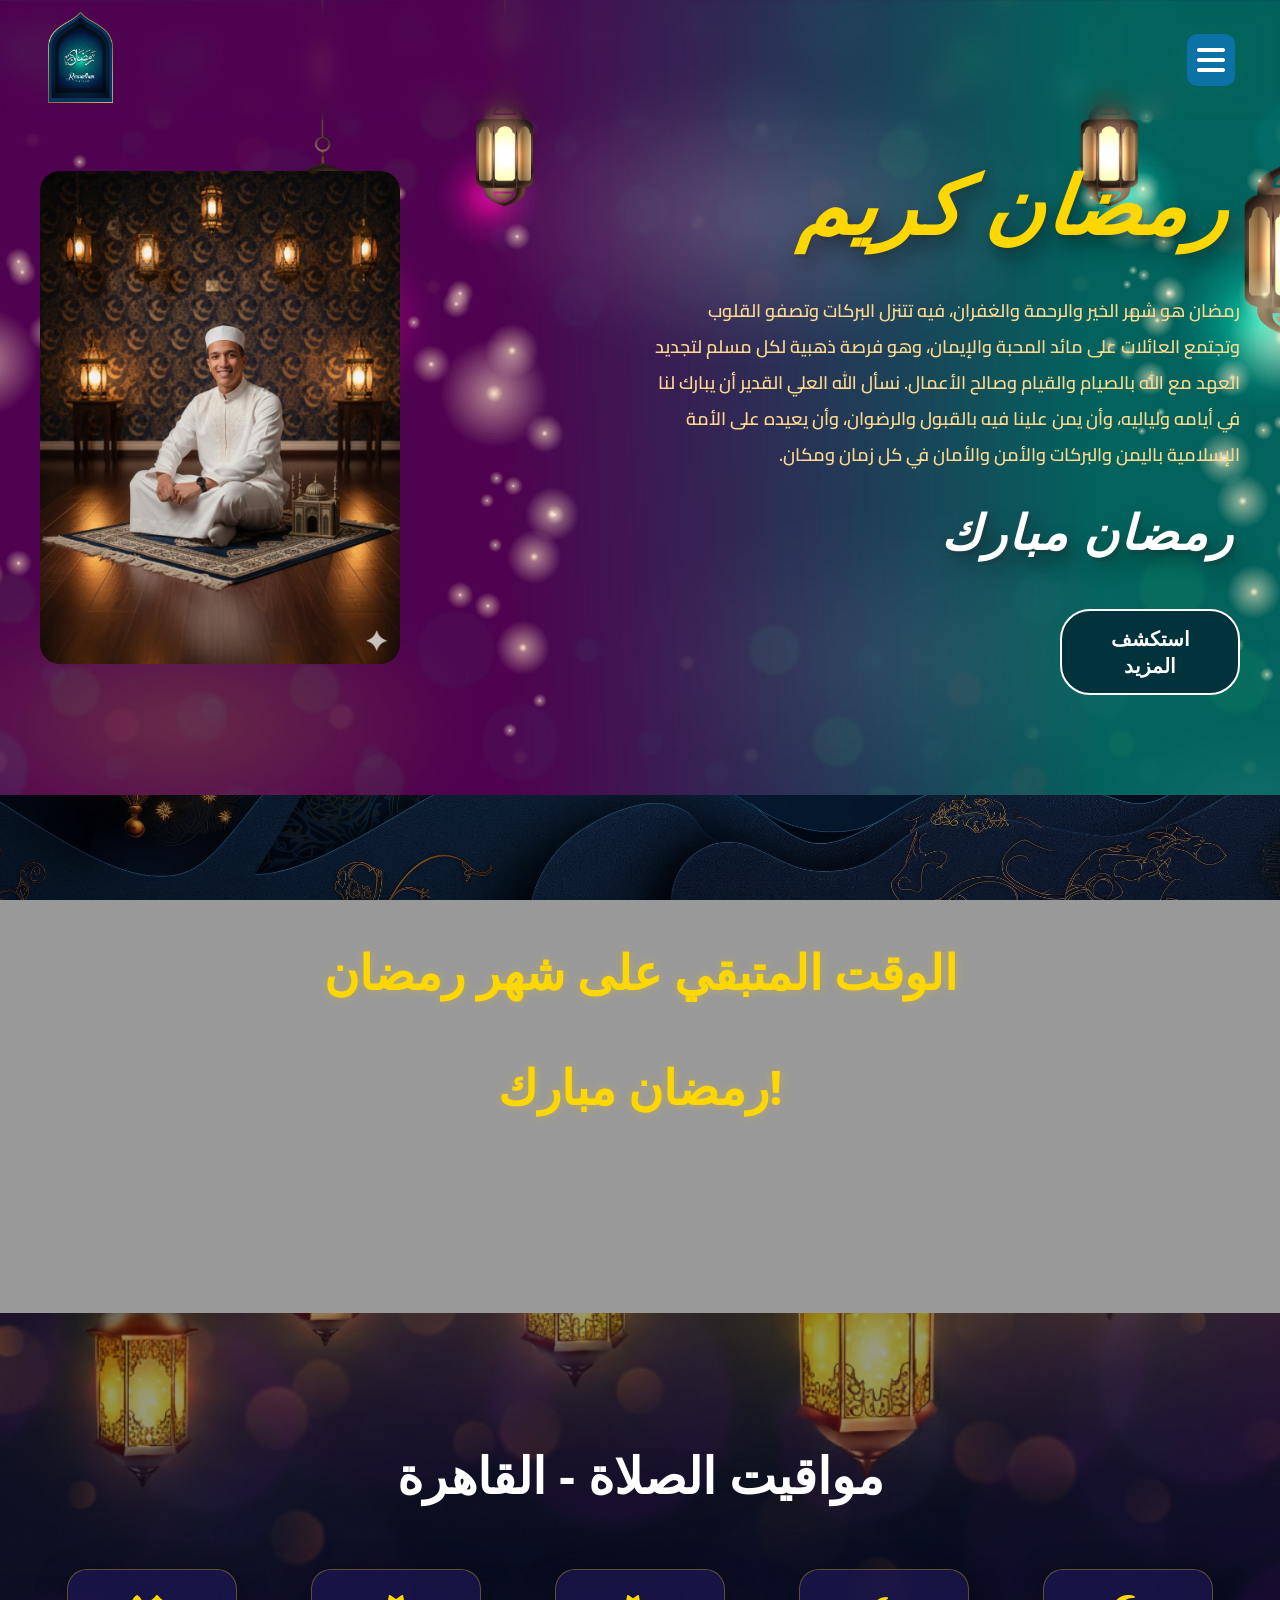
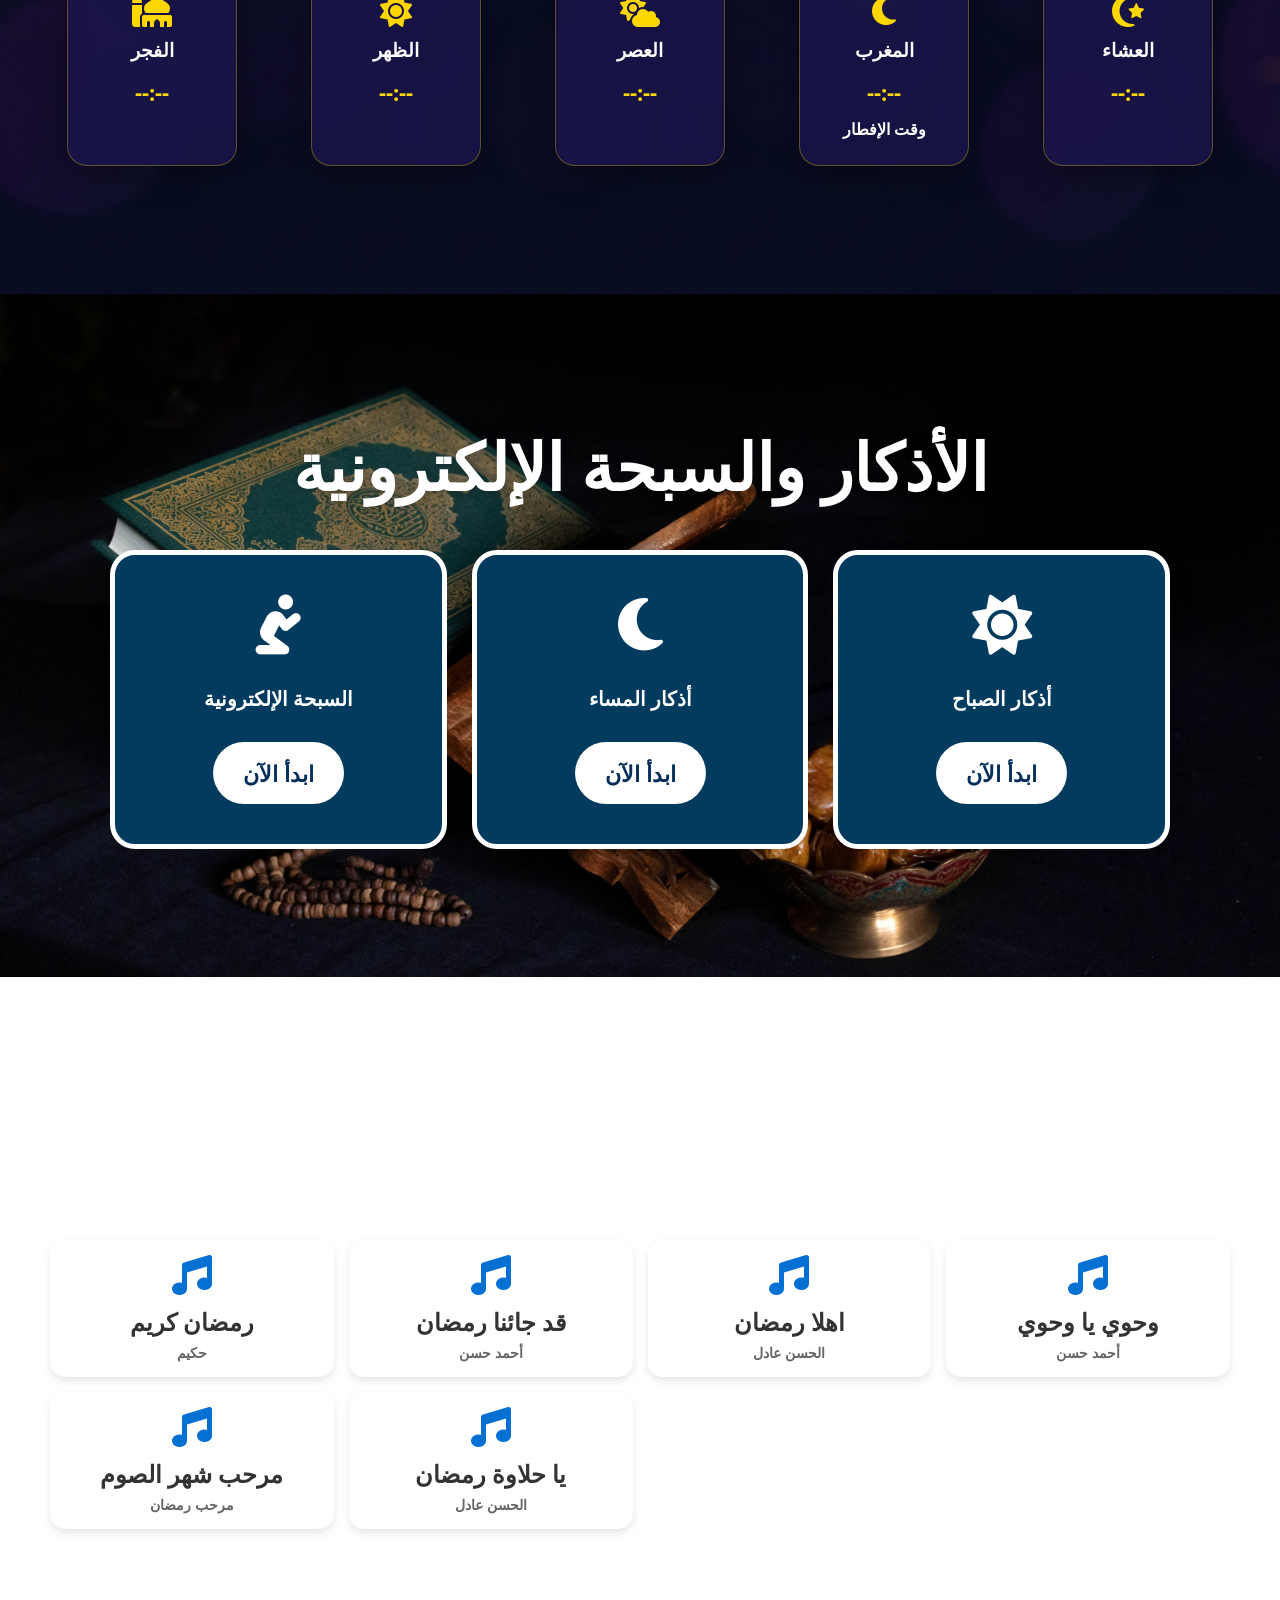
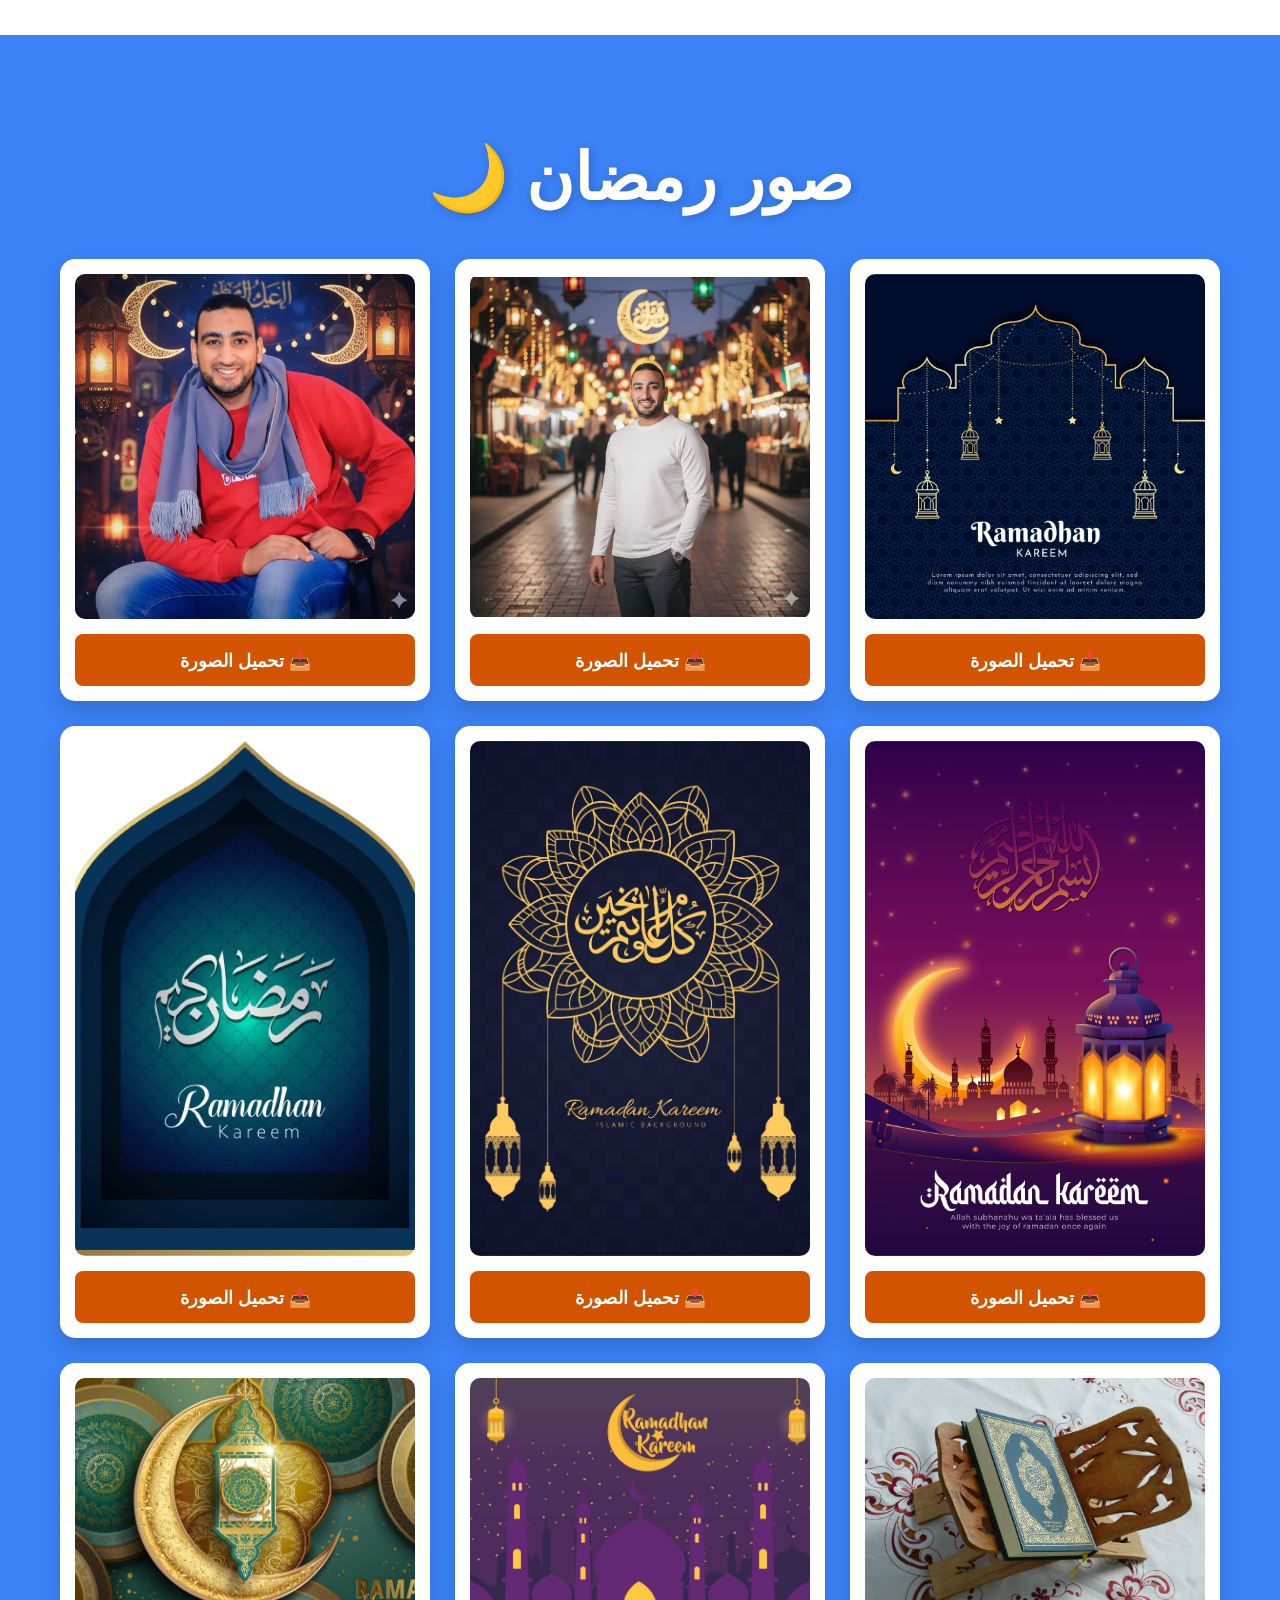
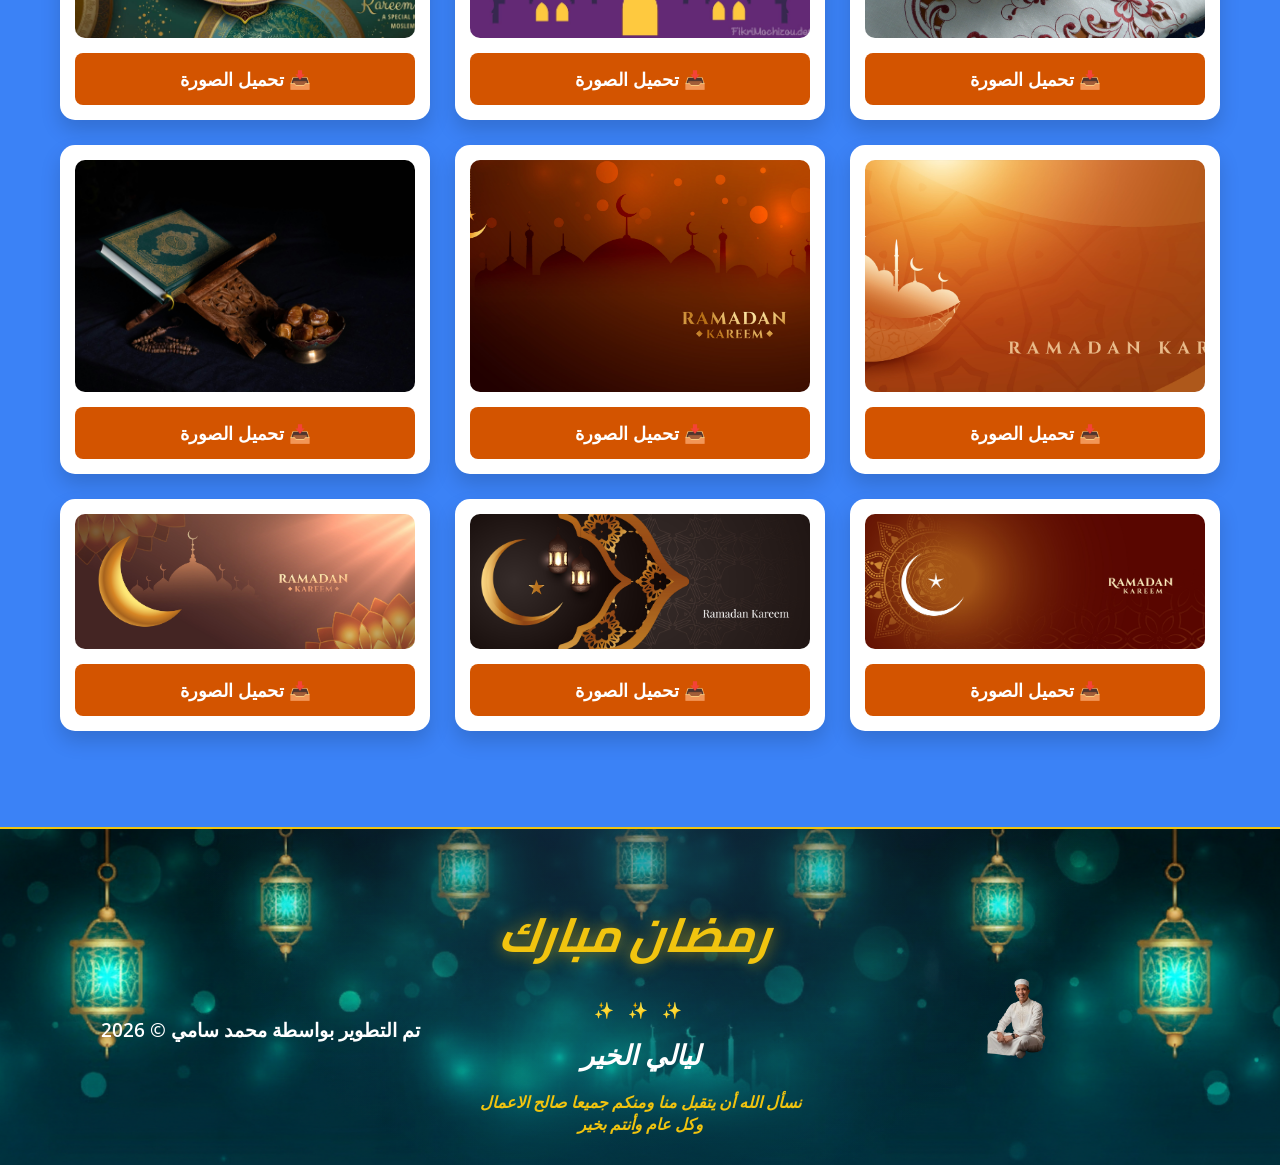
==== commit db791a06: "m" ====
--- a/index.html
+++ b/index.html
@@ -375,381 +375,3 @@
     <script src="main.js"></script>
   </body>
 </html>
-=======
-<!DOCTYPE html>
-<html lang="en">
-  <head>
-<meta name="description" content="موقع رمضان 2026: إمساكية، مواقيت الصلاة، أذكار، وسبحة إلكترونية. تطوير وبرمجة محمد سامي محمود.">
-
-<meta name="keywords" content="رمضان 2026, مواقيت الصلاة, أذكار الصباح والمساء, سبحة الكترونية, محمد سامي, Mohamed Samy, Ramadan 2026">
-
-<meta name="author" content="Mohamed Samy">
-<meta name="robots" content="index, follow">
-
-<meta property="og:title" content="موقع رمضان 2026 | محمد سامي">
-<meta property="og:description" content="كل ما يحتاجه المسلم في رمضان في مكان واحد.">
-
-<meta property="og:image" content="img/logo.png"> <meta property="og:url" content="https://mohamedsamy2026.github.io/ramadan/">
-<meta property="og:type" content="website">
-
-    <meta charset="UTF-8" />
-    <meta name="viewport" content="width=device-width, initial-scale=1.0" />
-    <title>رمضان كريم | محمد سامي محمود</title>
-    <!-- link CSS  -->
-    <link rel="stylesheet" href="style.css" />
-
-    <!-- Library fontawesome -->
-<link rel="stylesheet" href="https://cdnjs.cloudflare.com/ajax/libs/font-awesome/6.5.1/css/all.min.css" />
-
-    <!-- icons -->
-    <link rel="shortcut icon" href="img/favicon.jpg" type="image/x-icon" />
-  </head>
-  <body>
-    <!-- main start -->
-    <main id="header-home">
-      <!-- header satrt -->
-      <section>
-        <header class="header">
-          <div class="logo">
-            <a href="#home"><img src="img/Ramadan-removebg.png" loading="eager" alt="logo"/></a>
-          </div>
-          <div class="humburger">
-            <i class="fa-solid fa-bars active"></i>
-            <i class="fa-solid fa-xmark"></i>
-          </div>
-          <nav class="navbar">
-            <ul>
-              <li><a href="#home">الصفحه الرئيسيه</a></li>
-              <li><a href="#time-in">الوقت المتبقي علي رمضان</a></li>
-              <li><a href="#time-salah">مواقيت الصلاه</a></li>
-              <li><a href="#azkar">الاذكار</a></li>
-              <li><a href="#اغاني">أغاني رمضان</a></li>
-              <li><a href="#gallery">صور رمضان</a></li>
-            </ul>
-          </nav>
-        </header>
-      </section>
-      <!-- header end -->
-      <!-- home Start -->
-      <section id="home">
-        <div class="container">
-          <div class="home-all">
-            <div class="home-text">
-              <h1>رمضان كريم</h1>
-              <p>
-                رمضان هو شهر الخير والرحمة والغفران، فيه تتنزل البركات وتصفو
-                القلوب وتجتمع العائلات على مائد المحبة والإيمان، وهو فرصة ذهبية
-                لكل مسلم لتجديد العهد مع الله بالصيام والقيام وصالح الأعمال.
-                نسأل الله العلي القدير أن يبارك لنا في أيامه ولياليه، وأن يمن
-                علينا فيه بالقبول والرضوان، وأن يعيده على الأمة الإسلامية باليمن
-                والبركات والأمن والأمان في كل زمان ومكان.
-              </p>
-              <h2>رمضان مبارك</h2>
-              <a href="#azkar" class="btn">استكشف المزيد</a>
-            </div>
-            <img src="img/mohamed-home.jpg" loading="eager" alt="mohamed samy" />
-          </div>
-        </div>
-      </section>
-      <!-- home End -->
-      <!-- العد التنازلي يبدأ -->
-      <section  id="time-in">
-        <div class="container">
-          <h2>الوقت المتبقي على شهر رمضان</h2>
-          <div id="countdown">
-            <div class="time-box">
-              <span id="days">00</span>
-              <p>أيام</p>
-            </div>
-            <div class="time-box">
-              <span id="hours">00</span>
-              <p>ساعات</p>
-            </div>
-            <div class="time-box">
-              <span id="minutes">00</span>
-              <p>دقائق</p>
-            </div>
-            <div class="time-box">
-              <span id="seconds">00</span>
-              <p>ثواني</p>
-            </div>
-          </div>
-        </div>
-      </section>
-      <!-- العد التنازلي ينتهي -->
-
-      <!-- مواقيت الصلاه يبدأ  -->
-      <section id="time-salah">
-    <div class="container">
-        <h2 class="titlee">مواقيت الصلاة - القاهرة</h2>
-        <div class="prayer-cards-container">
-            <div class="prayer-card">
-                <div class="icon-box">
-                  <i class="fas fa-mosque"></i>
-                </div>
-                <h3>الفجر</h3>
-                <p id="fajr-time">--:--</p>
-            </div>
-            <div class="prayer-card">
-                <div class="icon-box"><i class="fas fa-sun"></i></div>
-                <h3>الظهر</h3>
-                <p id="dhuhr-time">--:--</p>
-            </div>
-            <div class="prayer-card">
-                <div class="icon-box"><i class="fas fa-cloud-sun"></i></div>
-                <h3>العصر</h3>
-                <p id="asr-time">--:--</p>
-            </div>
-            <div class="prayer-card highlight">
-                <div class="icon-box"><i class="fas fa-moon"></i></div>
-                <h3>المغرب</h3>
-                <p id="maghrib-time">--:--</p>
-                <small class="small1">وقت الإفطار</small>
-            </div>
-            <div class="prayer-card">
-                <div class="icon-box"><i class="fas fa-star-and-crescent"></i></div>
-                <h3>العشاء</h3>
-                <p id="isha-time">--:--</p>
-            </div>
-        </div>
-    </div>
-  </section>
-    <!-- مواقيت الصلاه ينتهي -->
-
-    <!-- الاذكار يبدأ -->
-  <section id="azkar" class="azkar-section">
-    <div class="container">
-        <h2 class="section-title">الأذكار والسبحة الإلكترونية</h2>
-        
-        <div class="azkar-grid">
-            <div class="azkar-card">
-                <i class="fas fa-sun"></i>
-                <h3>أذكار الصباح</h3>
-                <button class="btn-start" onclick="openAzkar('morning')">ابدأ الآن</button>
-            </div>
-
-            <div class="azkar-card">
-                <i class="fas fa-moon"></i>
-                <h3>أذكار المساء</h3>
-                <button class="btn-start" onclick="openAzkar('evening')">ابدأ الآن</button>
-            </div>
-
-            <div class="azkar-card">
-              <i class="fas fa-pray"></i>
-                <h3>السبحة الإلكترونية</h3>
-                <button class="btn-start" onclick="openSebhaModal()">ابدأ الآن</button>
-            </div>
-        </div>
-    </div>
-
-    <div id="azkar-modal" class="azkar-modal">
-        <div class="modal-content">
-            <span class="close-modal" onclick="closeAzkarModal()">&times;</span>
-            <h2 id="modal-title">أذكار</h2>
-            <div class="zekr-container">
-                <div id="zekr-text" class="zekr-main-text">جاري التحميل...</div>
-                <div class="zekr-counter-box" id="zekr-counter-click">
-                    <span id="zekr-count-display">0</span>
-                    <p>المتبقي</p>
-                </div>
-            </div>
-           <div class="modal-controls">
-            <button id="prev-btn" class="nav-btn">السابق</button>
-            <button onclick="resetAzkarProgress()" class="reset-azkar-btn" title="إعادة للأول">
-            <i class="fas fa-redo"></i>
-          </button>
-    
-    <button id="next-btn" class="nav-btn">التالي</button>
-</div>
-            <div id="zekr-index" class="zekr-index">1 / 1</div>
-        </div>
-    </div>
-
-    <div id="sebha-modal" class="azkar-modal">
-        <div class="modal-content">
-            <span class="close-modal" onclick="closeSebhaModal()">&times;</span>
-            <h2>السبحة الإلكترونية</h2>
-            
-            <div class="sebha-container">
-                <div class="sebha-display-large">
-                    <span id="sebha-count-modal">0</span>
-                    <p>إجمالي التسبيح</p>
-                </div>
-                <button class="main-sebha-btn" id="sebha-click-btn">اضغط للتسبيح</button>
-                <button class="btn-reset-modal" id="reset-sebha-btn">
-                    <i class="fas fa-sync-alt"></i> تصفير العداد
-                </button>
-            </div>
-        </div>
-    </div>
-</section>
-    <!-- الاذكار ينتهي -->
-     
-    <!-- اغاني رمضان تبدأ -->
-    <div id="اغاني" class="all">
-
-     
-      <section id="ramadan-songs" class="container" style="margin-top: 40px;">
-        <h2 style="text-align: center; color: #ffffff; font-size: 60px; margin-bottom: 35px;">اغاني رمضان</h2>
-        <div id="songs-list" class="songs-grid">
-
-        </div>
-      </section>
-
-<div id="music-modal" class="azkar-modal" style="display: none; align-items: center; justify-content: center;">
-    <div class="modal-content video-wrapper">
-        <span class="close-btn" onclick="closeMusicModal()">&times;</span>
-        <div id="youtube-player"></div>
-        <h3 id="song-title-display" style="margin-top:15px; text-align:center; color:#023b5d;"></h3>
-    </div>
-</div>
-    </div>
-
-    <!-- اغاني رمضان تنتهي -->
-
-    <!-- صور رمضان تبدأ -->
-   <section id="gallery" class="gallery-section">
-    <h2 class="section-title">🌙 صور رمضان</h2>
-    <div class="image-grid">
-        
-        <div class="card">
-            <div class="img-container">
-                <img src="img/mr2.jpg" alt="صورة رمضان">
-            </div>
-            <a href="img/mr2.jpg" download="mr2" class="download-btn">تحميل الصورة 📥</a>
-        </div>
-
-        <div class="card">
-            <div class="img-container">
-                <img src="img/mr1.jpg" style="object-fit: contain;" alt="صورة رمضان">
-            </div>
-            <a href="img/mr1.jpg" download="mr1" class="download-btn">تحميل الصورة 📥</a>
-        </div>
-
-
-        <div class="card">
-            <div class="img-container">
-                <img src="img/jh.jpg" alt="صورة رمضان">
-            </div>
-            <a href="img/jh.jpg" download="jh" class="download-btn">تحميل الصورة 📥</a>
-        </div>
-
-        <div class="card">
-            <div class="img-container">
-                <img src="img/Ramadan-removebg.png" alt="صورة رمضان">
-            </div>
-            <a href="img/Ramadan-removebg.png" download="Ramadan-removebg" class="download-btn">تحميل الصورة 📥</a>
-        </div>
-
-
-        <div class="card">
-            <div class="img-container">
-                <img src="img/hg.jpg" loading="lazy" alt="صورة رمضان">
-            </div>
-            <a href="img/hg.jpg" download="hg" class="download-btn">تحميل الصورة 📥</a>
-        </div>
-
-        <div class="card">
-            <div class="img-container">
-                <img src="img/b24.jpg" loading="lazy" alt="صورة رمضان">
-            </div>
-            <a href="img/b24.jpg" download="b24" class="download-btn">تحميل الصورة 📥</a>
-        </div>
-
-        <div class="card">
-            <div class="img-container">
-                <img src="img/wallpaperflare.com_wallpaper.jpg" loading="lazy" alt="صورة رمضان">
-            </div>
-            <a href="img/wallpaperflare.com_wallpaper.jpg" download="wallpaperflare.com_wallpaper" class="download-btn">تحميل الصورة 📥</a>
-        </div>
-
-        <div class="card">
-            <div class="img-container">
-                <img src="img/wallpaper.jpg" loading="lazy" alt="صورة رمضان">
-            </div>
-            <a href="img/wallpaper.jpg" download="wallpaper" class="download-btn">تحميل الصورة 📥</a>
-        </div>
-
-        <div class="card">
-            <div class="img-container">
-                <img src="img/pip.jpg" loading="lazy" alt="صورة رمضان">
-            </div>
-            <a href="img/pip.jpg" download="pip" class="download-btn">تحميل الصورة 📥</a>
-        </div>
-
-        <div class="card">
-            <div class="img-container">
-                <img src="img/qruan.jpg" loading="lazy" alt="صورة رمضان">
-            </div>
-            <a href="img/qruan.jpg" download="qruan" class="download-btn">تحميل الصورة 📥</a>
-        </div>
-        
-        <div class="card">
-            <div class="img-container">
-                <img src="img/sl2.jpg" loading="lazy" alt="صورة رمضان">
-            </div>
-            <a href="img/sl2.jpg" download="sl2" class="download-btn">تحميل الصورة 📥</a>
-        </div>
-        
-        <div class="card">
-            <div class="img-container">
-                <img src="img/slsl.jpg" alt="صورة رمضان">
-            </div>
-            <a href="img/slsl.jpg" download="slsl" class="download-btn">تحميل الصورة 📥</a>
-        </div>
-
-        <div class="card">
-            <div class="img-container">
-                <img src="img/sl5.jpg" alt="صورة رمضان">
-            </div>
-            <a href="img/sl5.jpg" download="sl5" class="download-btn">تحميل الصورة 📥</a>
-        </div>
-
-        <div class="card">
-            <div class="img-container">
-                <img src="img/fg.jpg" loading="lazy" alt="صورة رمضان">
-            </div>
-            <a href="img/fg.jpg" download="fg" class="download-btn">تحميل الصورة 📥</a>
-        </div>
-
-        <div class="card">
-            <div class="img-container">
-                <img src="img/sl.jpg" loading="lazy" alt="صورة رمضان">
-            </div>
-            <a href="img/sl.jpg" download="sl"  class="download-btn">تحميل الصورة 📥</a>
-        </div>
-
-    </div>
-</section>
-    <!-- صور رمضان تنتهي -->
-
-
-
-        <!-- فوترر يبدأ -->
-      <footer class="modern-footer">
-    <div class="footer-overlay"></div>
-    <div class="footer-content">
-        <div class="footer-box profile-side">
-            <div class="profile-frame">
-                <img src="img/removebg.png" alt="Mohamed Sami">
-            </div>
-        </div>
-
-    
-        <div class="footer-box brand-side">
-            <h2 class="ramadan-glow">رمضان مبارك</h2>
-            <div class="stars-row">✨ ✨ ✨</div>
-            <h3>ليالي الخير</h3>
-            <p>نسأل الله أن يتقبل منا ومنكم جميعا صالح الاعمال وكل عام وأنتم بخير</p>
-        </div>
-        <div class="footer-box message-side">
-            <p>تم التطوير بواسطة محمد سامي &copy; 2026</p>
-        </div>
-    </div>
-</footer>
-    <!-- فوترر ينتهي -->
-    </main>
-    <!-- main end -->
-    <script src="main.js"></script>
-  </body>
-</html>
--- a/style.css
+++ b/style.css
@@ -24,7 +24,7 @@
 }
 
 a{
-  text-decoration: none;
+  text-decoration: none;      
 }
 .container{
   max-width: 1200px;
@@ -1169,6 +1169,7 @@
         pointer-events: none; 
     background-color: rgb(2, 114, 134);
     position: absolute;
+    transform:  translateX(-20px);
     top: 115px;
     left: 0;
     width: 100%;
@@ -1182,6 +1183,7 @@
     visibility: visible !important;
     pointer-events: auto !important;
     opacity: 1 !important;
+    transform: translateX(0);
 }
   
   
